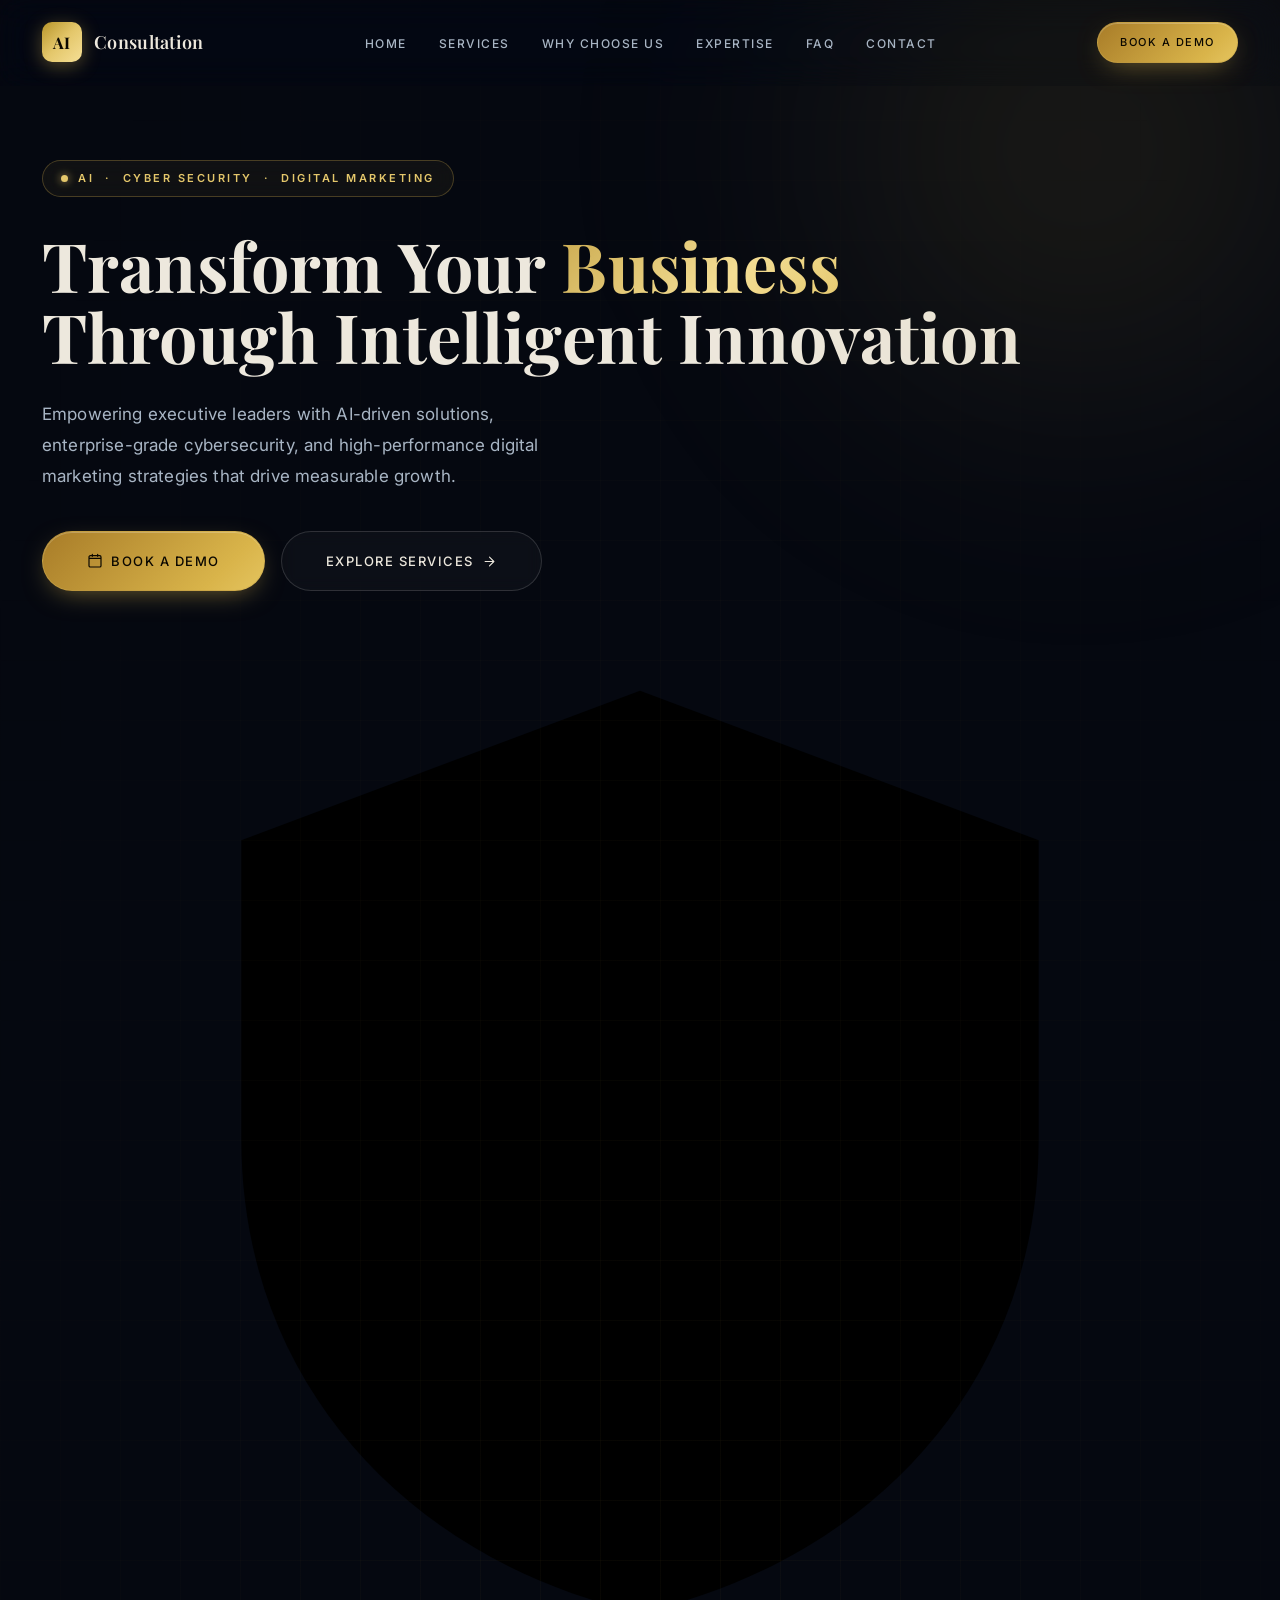
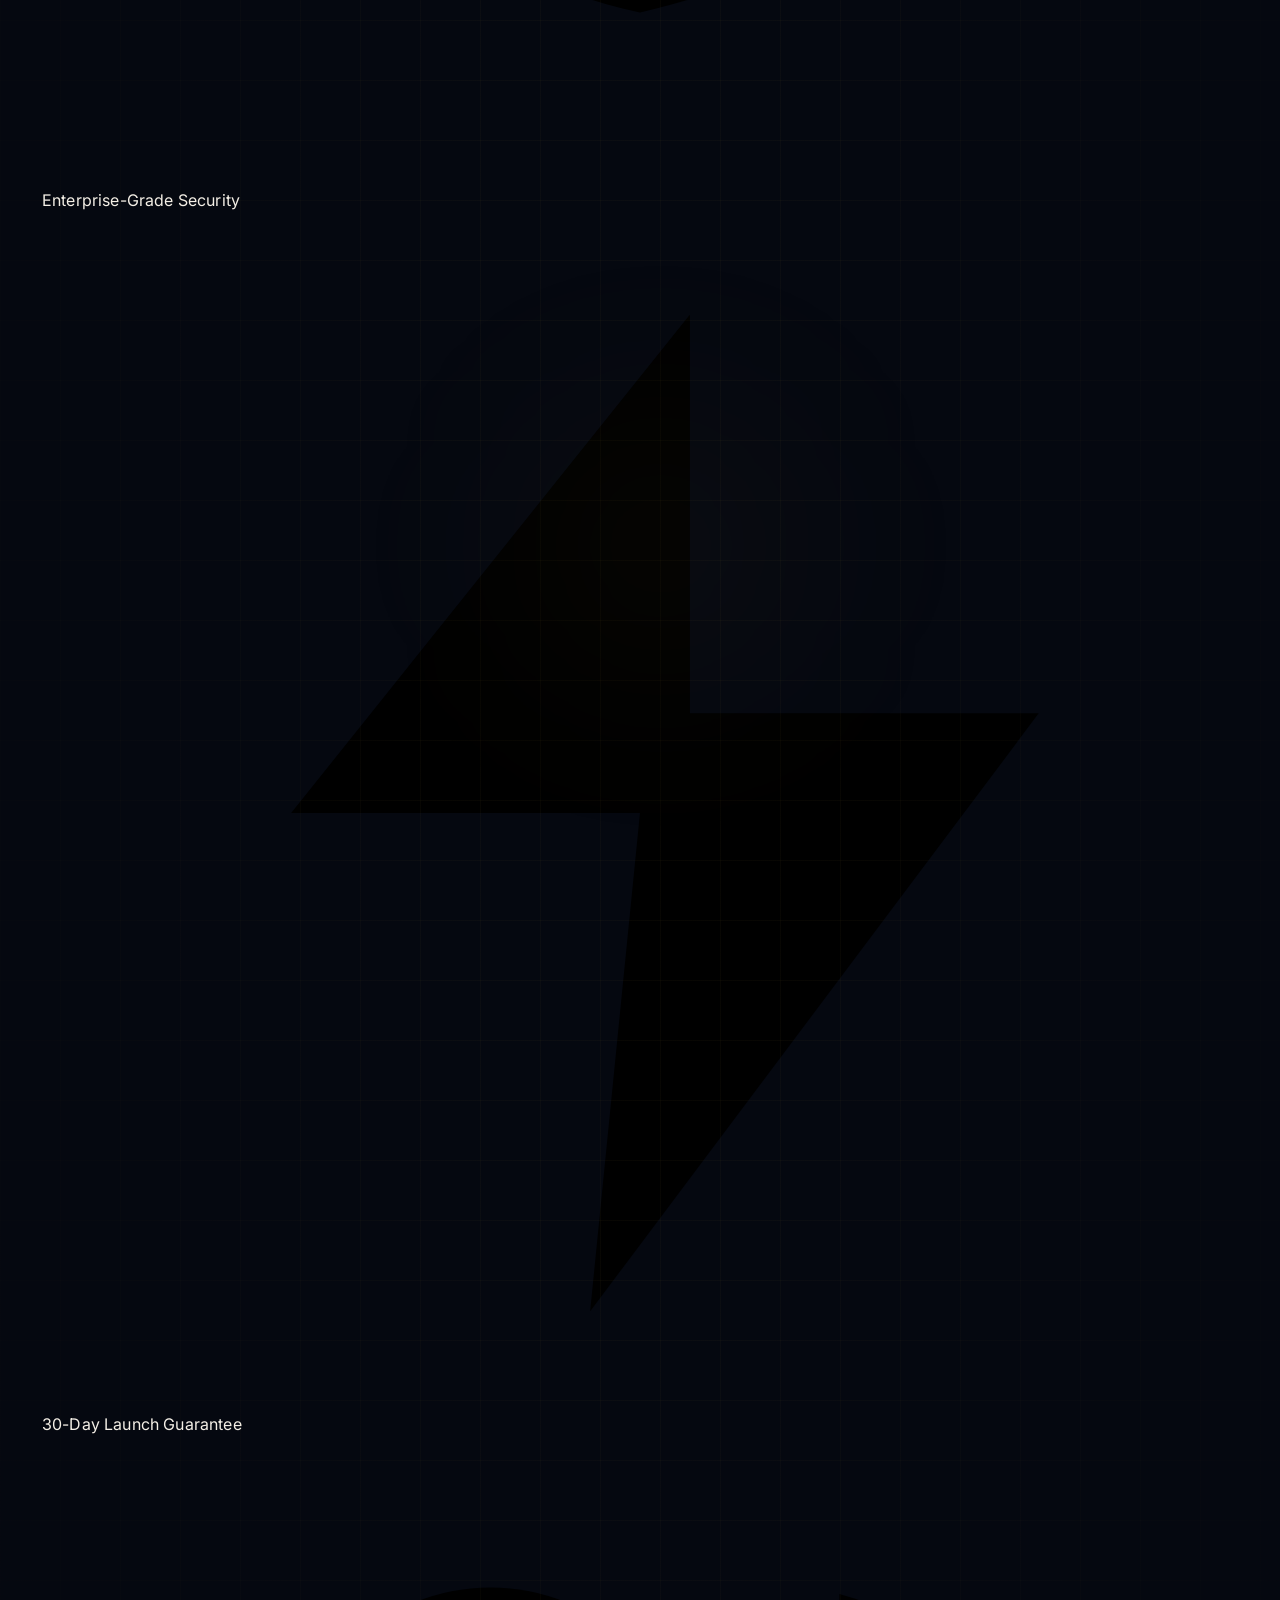
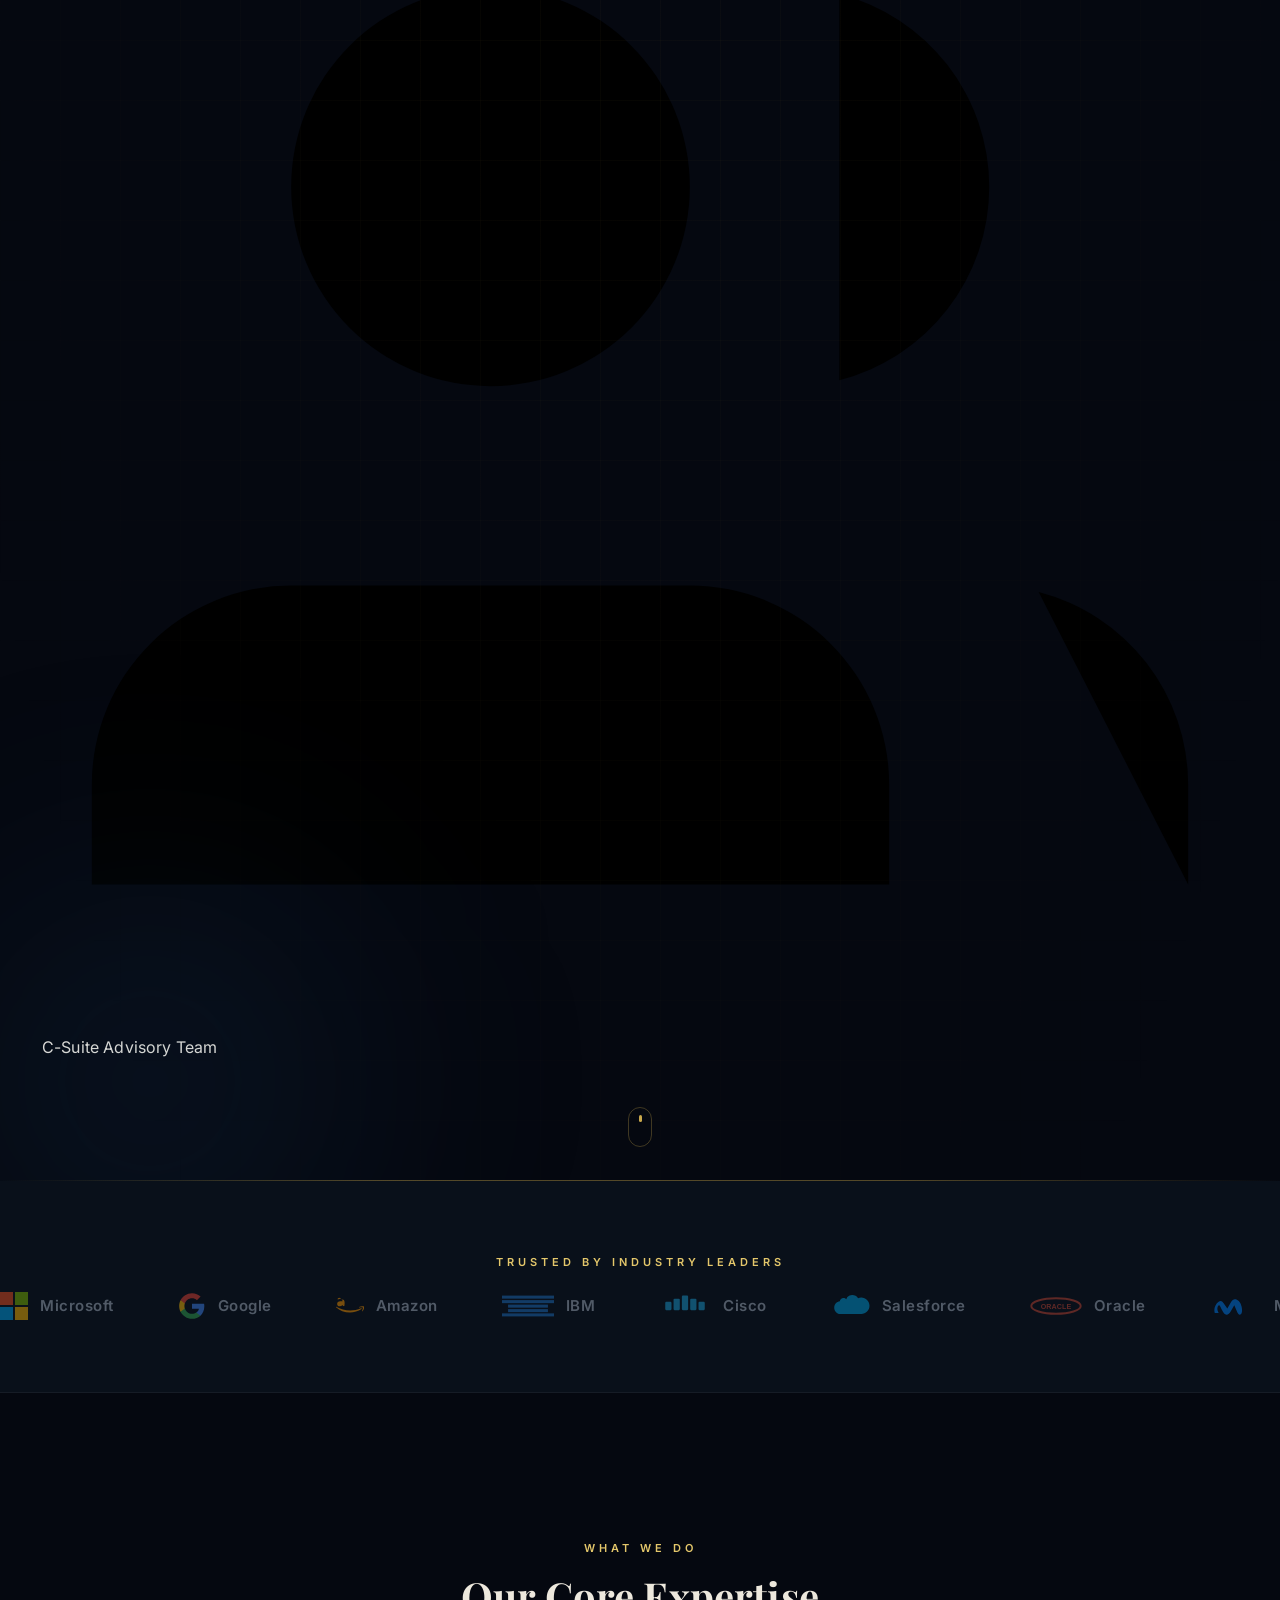
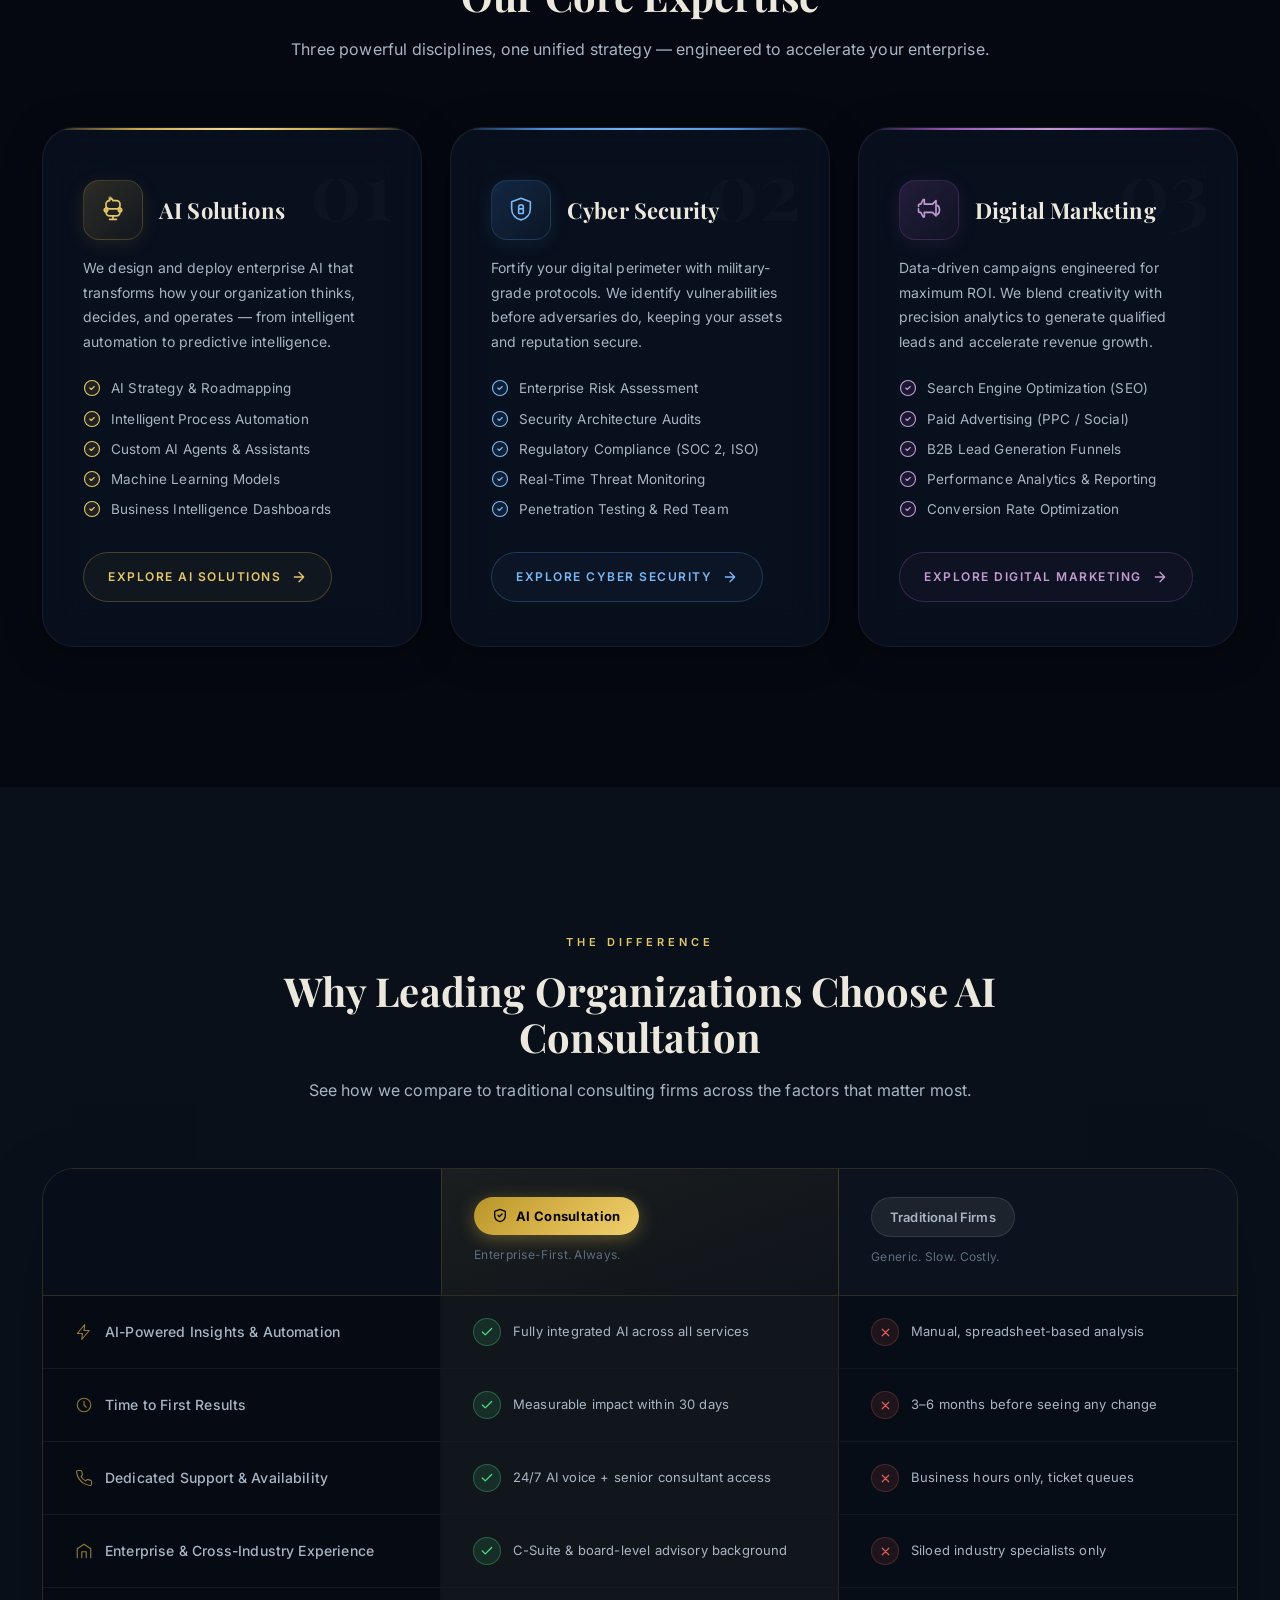
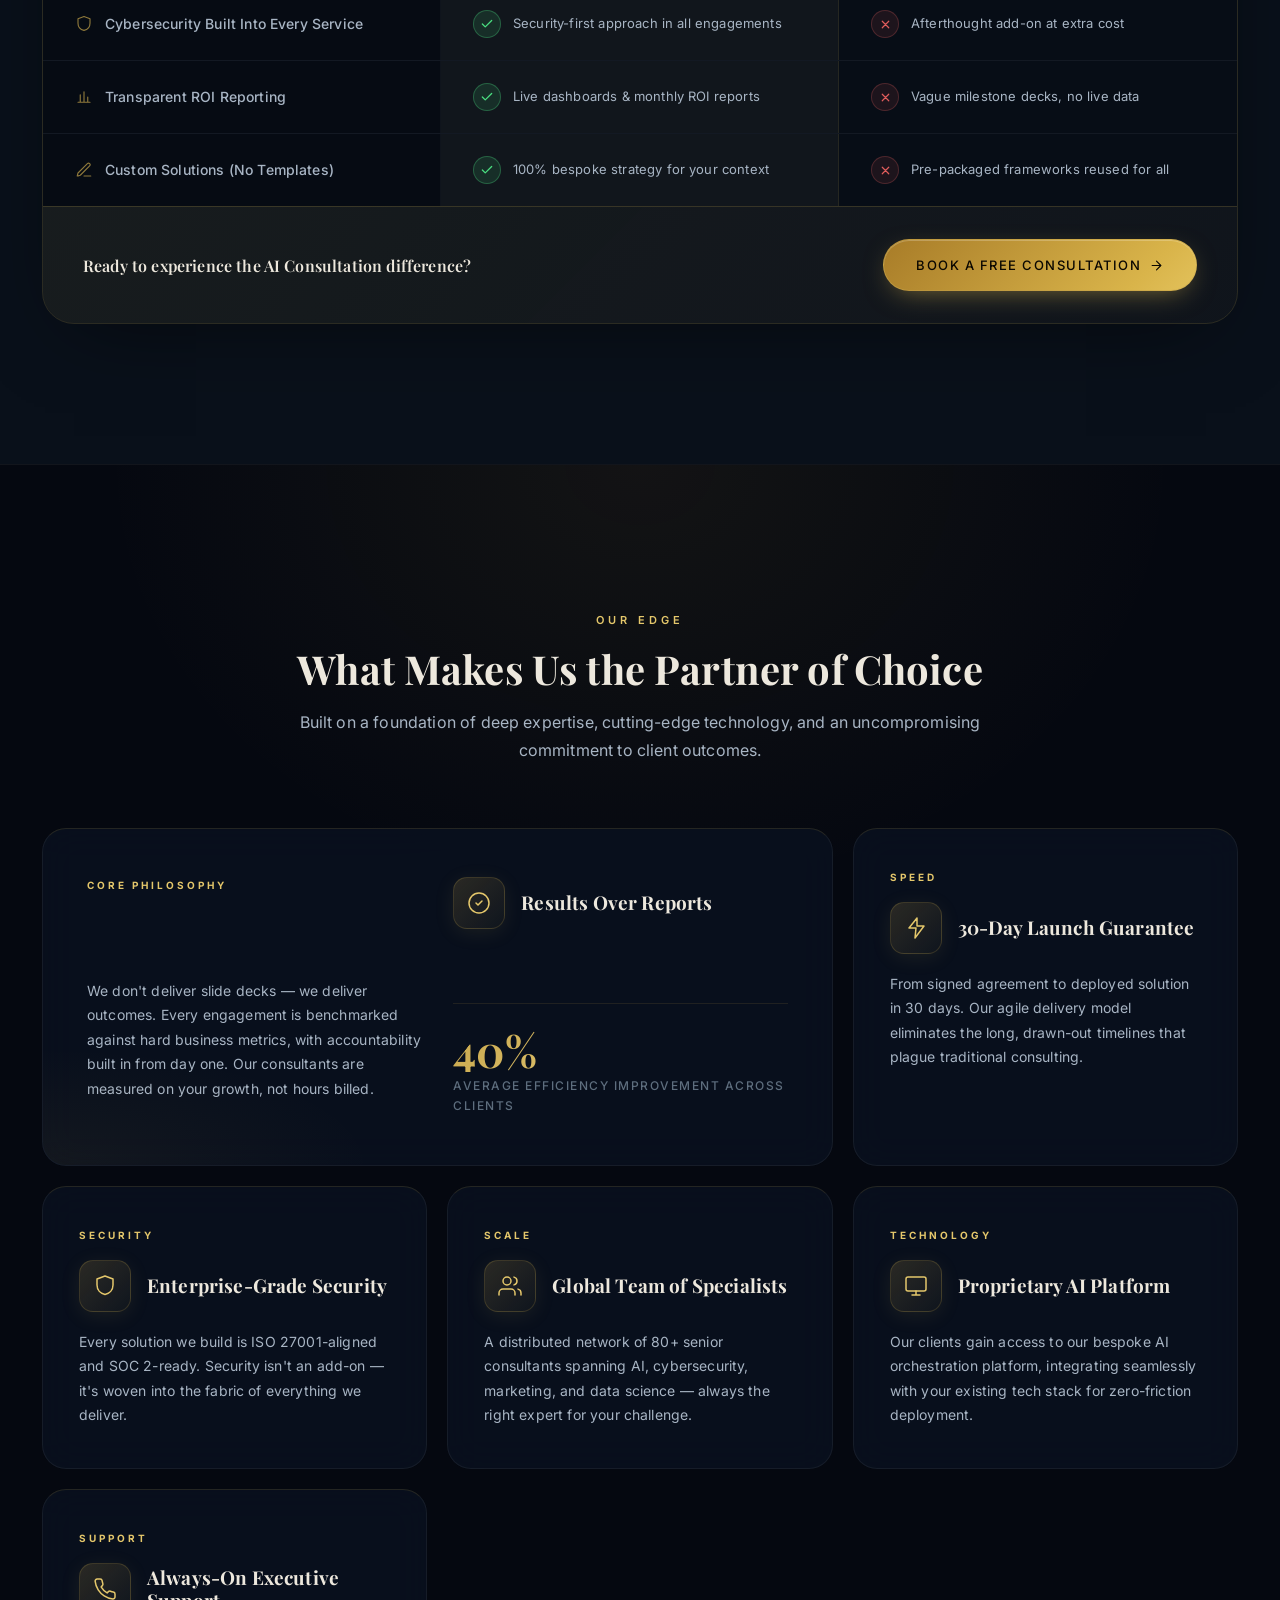
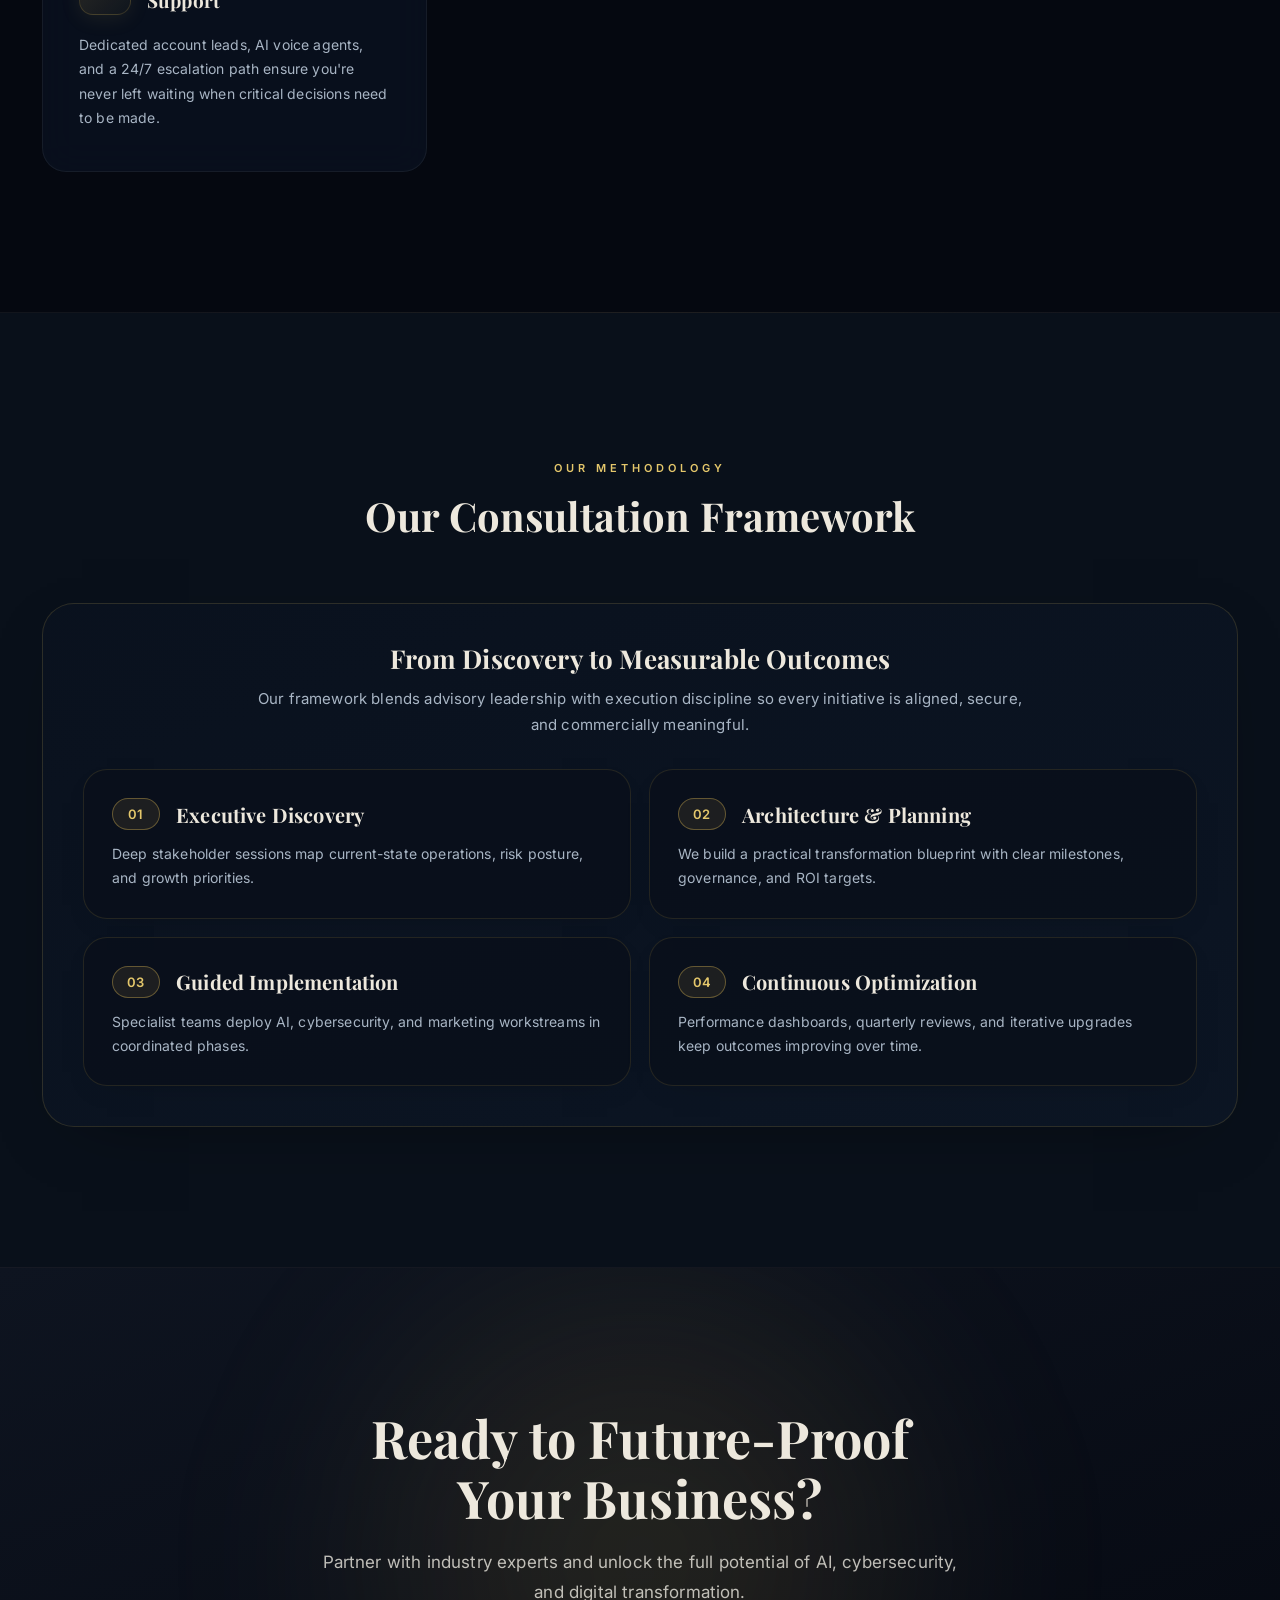
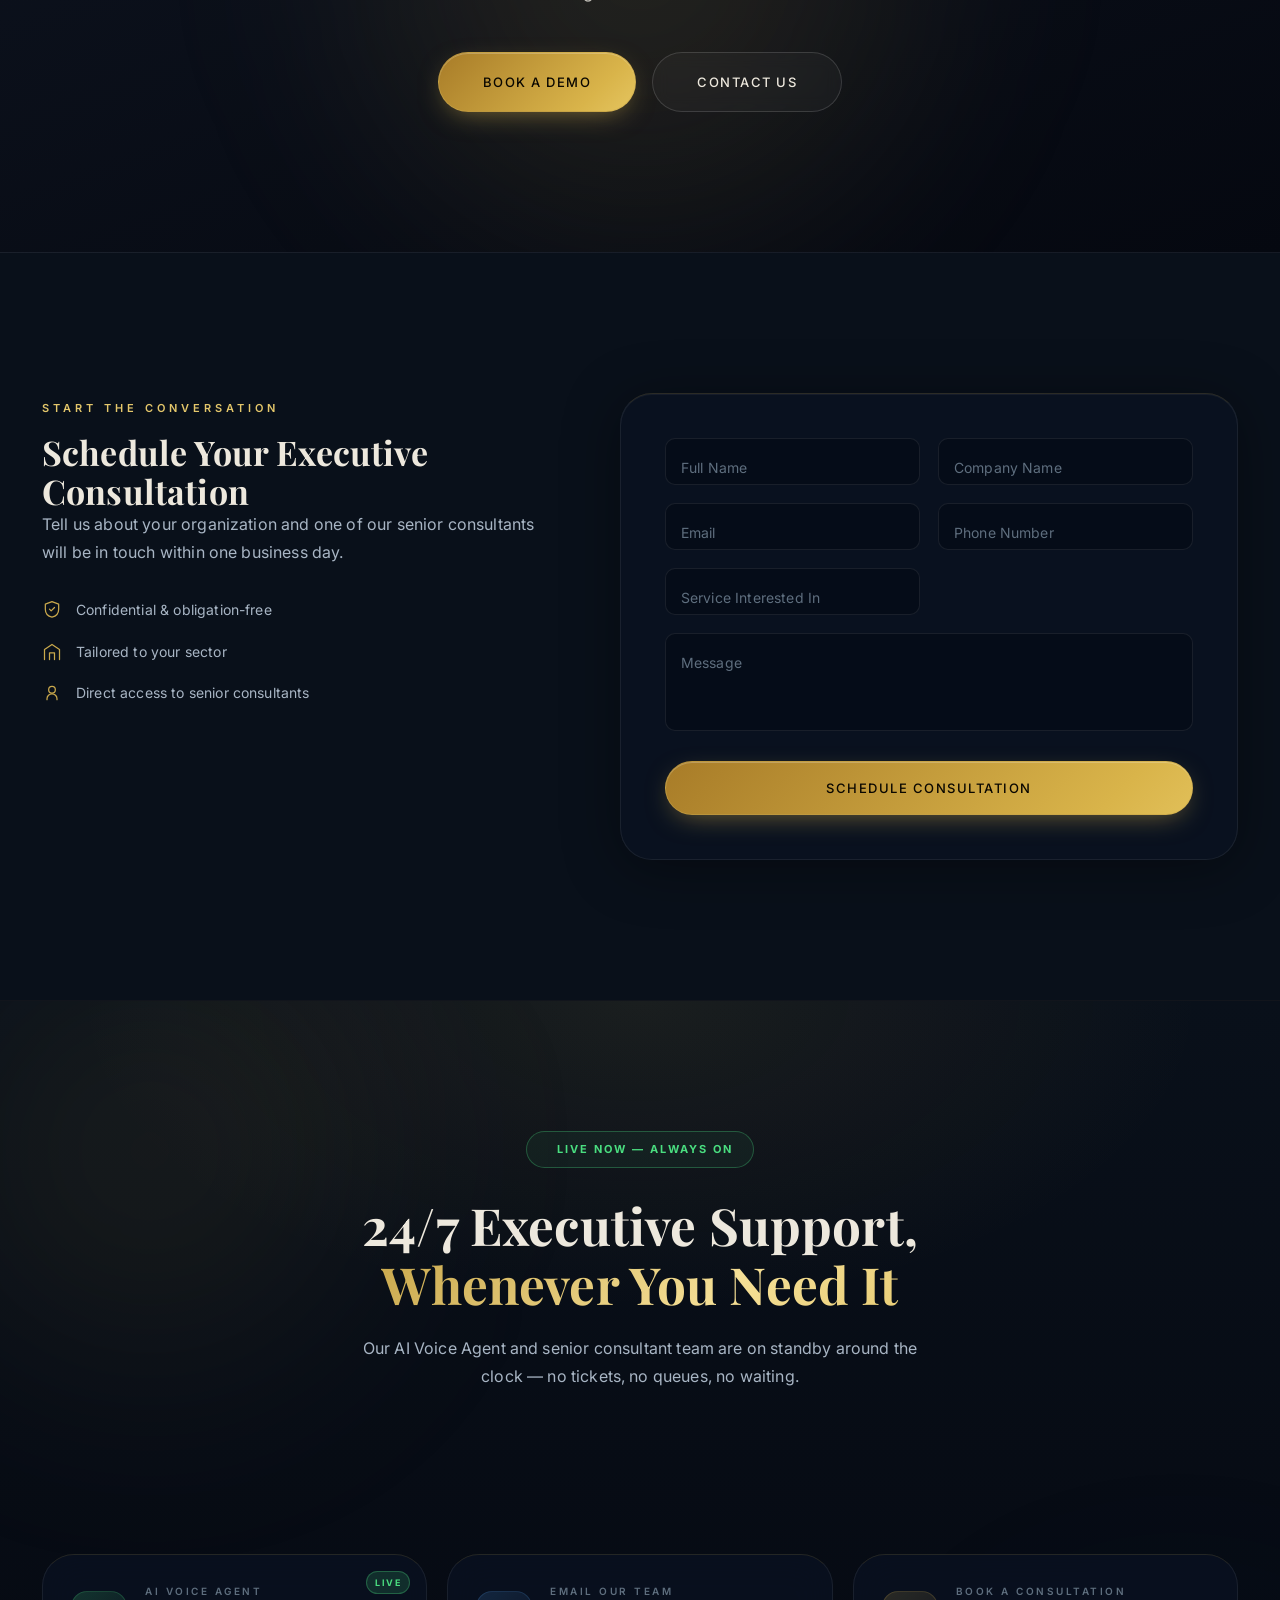
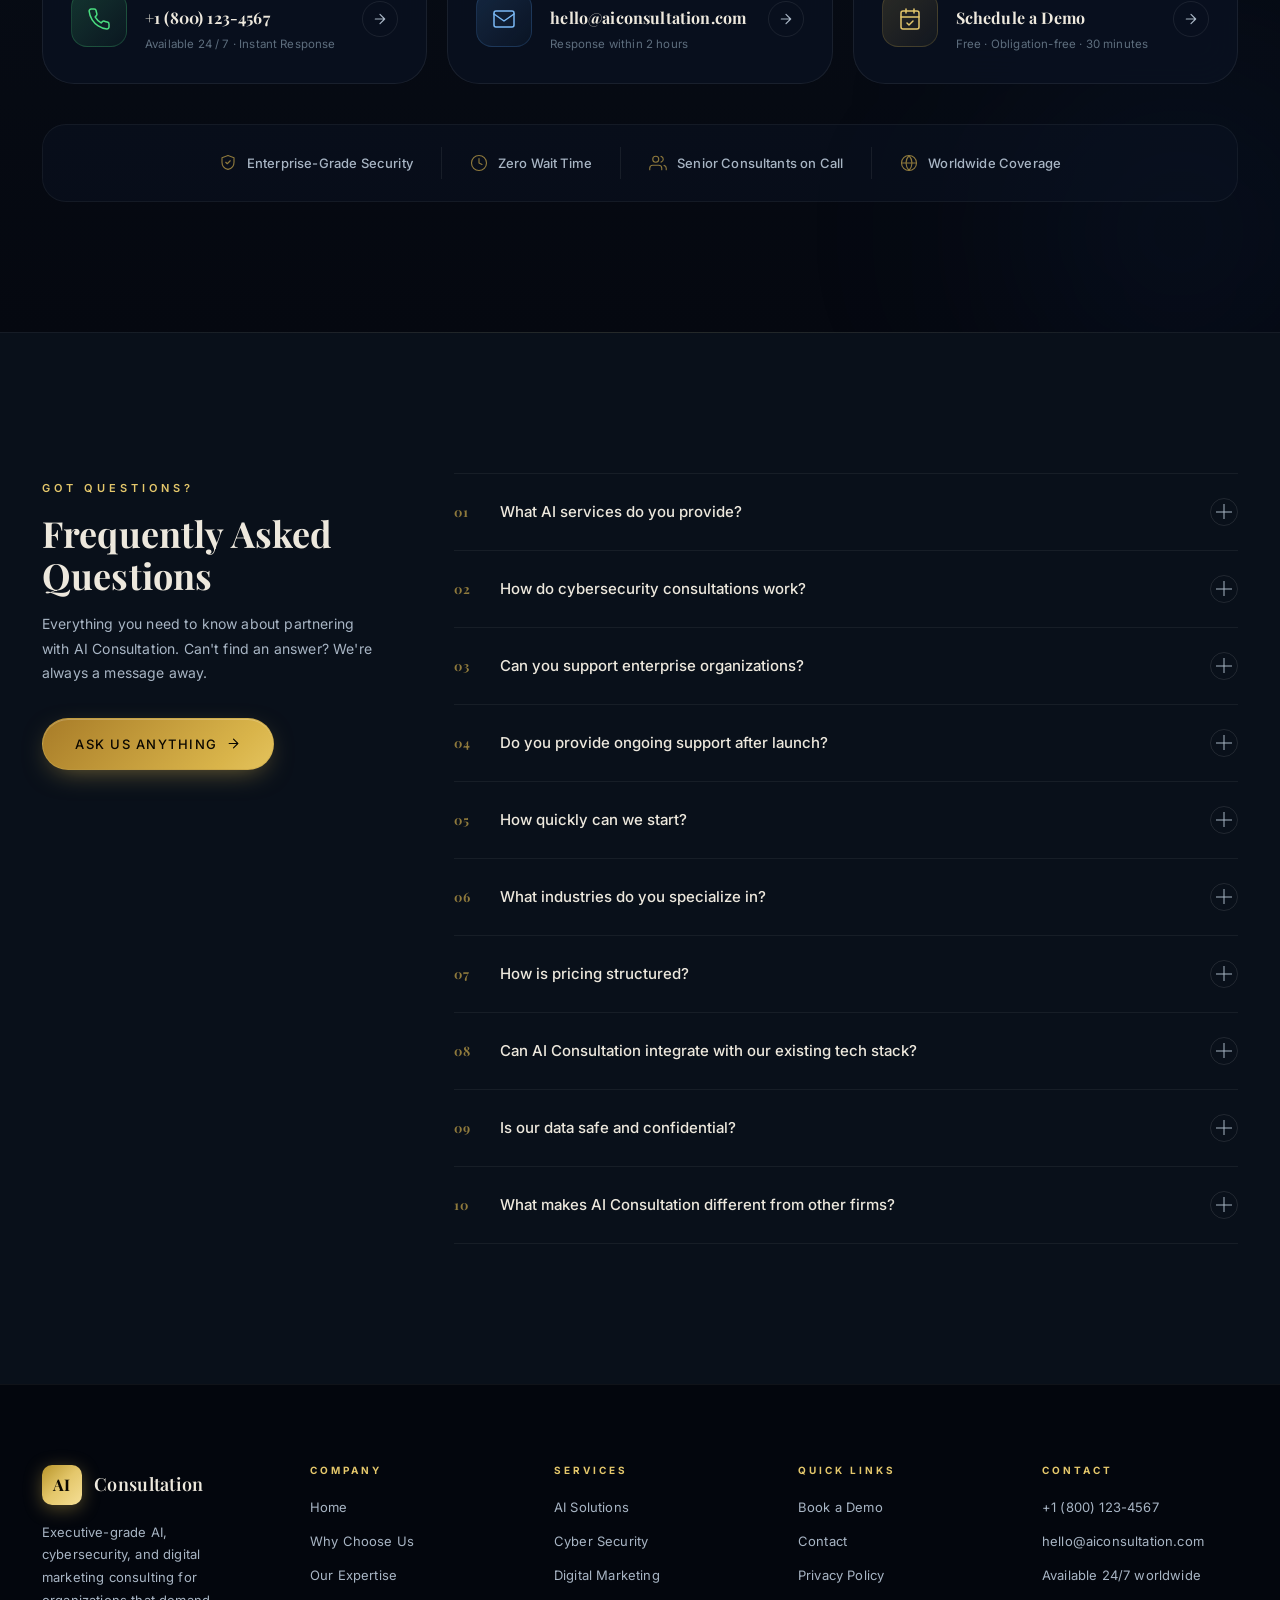
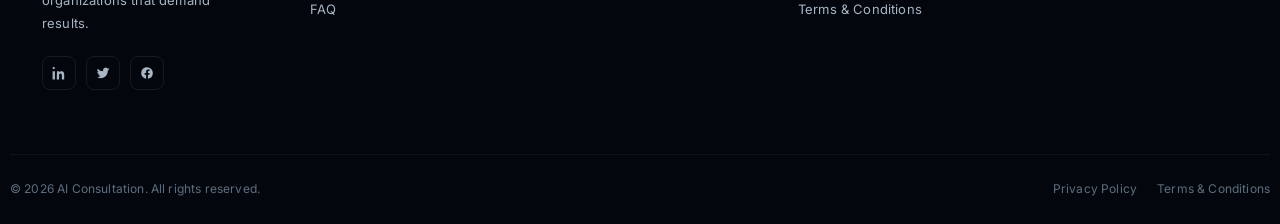
==== index.html @ aef8a828 "Site updates" ====
<!DOCTYPE html>
<html lang="en">
<head>
<meta charset="UTF-8">
<meta name="viewport" content="width=device-width, initial-scale=1.0">
<title>AI Consultation | Strategic Intelligence for Enterprise Leaders</title>
<meta name="description" content="AI Consultation partners with executive leaders to deliver AI strategy, enterprise cybersecurity, and high-performance digital marketing that drives measurable growth.">
<link rel="preconnect" href="https://fonts.googleapis.com">
<link rel="preconnect" href="https://fonts.gstatic.com" crossorigin>
<link href="https://fonts.googleapis.com/css2?family=Inter:wght@300;400;500;600;700;800&family=Playfair+Display:wght@400;600;700;800&display=swap" rel="stylesheet">
<link rel="stylesheet" href="style.css">
</head>
<body>

<!-- ===================== HEADER ===================== -->
<header class="site-header" id="siteHeader">
  <div class="header-inner container">
    <a href="#home" class="logo">
      <span class="logo-mark">AI</span>
      <span class="logo-text">Consultation</span>
    </a>

    <nav class="main-nav" id="mainNav">
      <ul>
        <li><a href="#home">Home</a></li>
        <li><a href="#services">Services</a></li>
        <li><a href="#why-us">Why Choose Us</a></li>
        <li><a href="#expertise">Expertise</a></li>
        <li><a href="#faq">FAQ</a></li>
        <li><a href="#contact">Contact</a></li>
      </ul>
    </nav>

    <a href="#book-demo" class="btn btn-gold btn-nav">Book a Demo</a>

    <button class="menu-toggle" id="menuToggle" aria-label="Open menu" aria-expanded="false">
      <span></span><span></span><span></span>
    </button>
  </div>
</header>

<!-- mobile nav overlay -->
<div class="mobile-nav" id="mobileNav">
  <ul>
    <li><a href="#home">Home</a></li>
    <li><a href="#services">Services</a></li>
    <li><a href="#why-us">Why Choose Us</a></li>
    <li><a href="#expertise">Expertise</a></li>
    <li><a href="#faq">FAQ</a></li>
    <li><a href="#contact">Contact</a></li>
  </ul>
  <a href="#book-demo" class="btn btn-gold">Book a Demo</a>
</div>

<main>

<!-- ===================== HERO ===================== -->
<section class="hero" id="home">
  <div class="hero-bg-grid"></div>
  <div class="hero-mesh-gradient"></div>
  <div class="hero-glow hero-glow-1"></div>
  <div class="hero-glow hero-glow-2"></div>
  <div class="hero-glow hero-glow-3"></div>
  <div class="hero-particles" id="heroParticles"></div>

  <div class="hero-line hero-line-1"></div>
  <div class="hero-line hero-line-2"></div>
  <div class="hero-line hero-line-3"></div>

  <div class="hero-shape hero-shape-1"></div>
  <div class="hero-shape hero-shape-2"></div>
  <div class="hero-shape hero-shape-3"></div>

  <div class="container hero-center">
    <div class="hero-badge" data-reveal="fade-down">
      <span class="hero-badge-dot"></span>
      <span>AI &nbsp;&middot;&nbsp; Cyber Security &nbsp;&middot;&nbsp; Digital Marketing</span>
    </div>

    <h1 class="hero-title" data-reveal="fade-up">
      Transform Your <span class="gold-text-stroke">Business</span><br>Through&nbsp;Intelligent Innovation
    </h1>

    <p class="hero-sub" data-reveal="fade-up" style="--reveal-delay:0.1s">
      Empowering executive leaders with AI-driven solutions, enterprise-grade cybersecurity, and high-performance digital marketing strategies that drive measurable growth.
    </p>

    <div class="hero-actions" data-reveal="fade-up" style="--reveal-delay:0.2s">
      <a href="#book-demo" class="btn btn-gold btn-lg magnetic-btn">
        <svg viewBox="0 0 24 24" class="btn-icon" aria-hidden="true"><path d="M8 2v3M16 2v3M3 8h18M5 4h14a2 2 0 0 1 2 2v13a2 2 0 0 1-2 2H5a2 2 0 0 1-2-2V6a2 2 0 0 1 2-2z"/></svg>
        Book a Demo
      </a>
      <a href="#services" class="btn btn-ghost btn-lg">Explore Services
        <svg viewBox="0 0 24 24" class="btn-icon-right" aria-hidden="true"><path d="M5 12h14M12 5l7 7-7 7"/></svg>
      </a>
    </div>

    <div class="hero-trust-row" data-reveal="fade-up" style="--reveal-delay:0.3s">
      <div class="hero-trust-item">
        <svg viewBox="0 0 24 24" aria-hidden="true"><path d="M12 2 4 5v6c0 5 3.5 8.5 8 9.5 4.5-1 8-4.5 8-9.5V5l-8-3z"/><path d="m9 11 2 2 4-4" stroke-linecap="round" stroke-linejoin="round"/></svg>
        <span>Enterprise-Grade Security</span>
      </div>
      <div class="hero-trust-sep"></div>
      <div class="hero-trust-item">
        <svg viewBox="0 0 24 24" aria-hidden="true"><path d="m13 2-8 10h7l-1 10 9-12h-7z"/></svg>
        <span>30-Day Launch Guarantee</span>
      </div>
      <div class="hero-trust-sep"></div>
      <div class="hero-trust-item">
        <svg viewBox="0 0 24 24" aria-hidden="true"><path d="M17 21v-2a4 4 0 0 0-4-4H5a4 4 0 0 0-4 4v2"/><circle cx="9" cy="7" r="4"/><path d="M23 21v-2a4 4 0 0 0-3-3.87M16 3.13a4 4 0 0 1 0 7.75"/></svg>
        <span>C-Suite Advisory Team</span>
      </div>
    </div>
  </div>

  <a href="#partners" class="scroll-cue" aria-hidden="true"><span></span></a>
</section>

<!-- ===================== TRUSTED PARTNERS ===================== -->
<section class="partners" id="partners">
  <div class="container">
    <p class="section-eyebrow center" data-reveal="fade-up">Trusted By Industry Leaders</p>
  </div>
  <div class="marquee" data-reveal="fade-up">
    <div class="marquee-track">
      <span class="brand-logo">
        <svg viewBox="0 0 232 232" class="brand-svg" aria-label="Microsoft"><rect x="0" y="0" width="108" height="108" fill="#F25022"/><rect x="124" y="0" width="108" height="108" fill="#7FBA00"/><rect x="0" y="124" width="108" height="108" fill="#00A4EF"/><rect x="124" y="124" width="108" height="108" fill="#FFB900"/></svg>
        <span class="brand-name">Microsoft</span>
      </span>
      <span class="brand-logo">
        <svg viewBox="0 0 24 24" class="brand-svg" aria-label="Google"><path d="M22.56 12.25c0-.78-.07-1.53-.2-2.25H12v4.26h5.92c-.26 1.37-1.04 2.53-2.21 3.31v2.77h3.57c2.08-1.92 3.28-4.74 3.28-8.09z" fill="#4285F4"/><path d="M12 23c2.97 0 5.46-.98 7.28-2.66l-3.57-2.77c-.98.66-2.23 1.06-3.71 1.06-2.86 0-5.29-1.93-6.16-4.53H2.18v2.84C3.99 20.53 7.7 23 12 23z" fill="#34A853"/><path d="M5.84 14.09c-.22-.66-.35-1.36-.35-2.09s.13-1.43.35-2.09V7.07H2.18C1.43 8.55 1 10.22 1 12s.43 3.45 1.18 4.93l3.66-2.84z" fill="#FBBC05"/><path d="M12 5.38c1.62 0 3.06.56 4.21 1.64l3.15-3.15C17.45 2.09 14.97 1 12 1 7.7 1 3.99 3.47 2.18 7.07l3.66 2.84c.87-2.6 3.3-4.53 6.16-4.53z" fill="#EA4335"/></svg>
        <span class="brand-name">Google</span>
      </span>
      <span class="brand-logo">
        <svg viewBox="0 0 24 24" class="brand-svg" aria-label="Amazon Web Services"><path d="M6.763 10.036c0 .296.032.535.088.71.064.176.144.368.256.576.04.064.056.128.056.184 0 .08-.048.16-.152.24l-.504.336a.38.38 0 0 1-.208.072c-.08 0-.16-.04-.24-.112a2.474 2.474 0 0 1-.288-.376 6.18 6.18 0 0 1-.248-.472c-.624.736-1.408 1.104-2.352 1.104-.672 0-1.208-.192-1.6-.576-.392-.384-.592-.896-.592-1.536 0-.68.24-1.232.728-1.648.488-.416 1.136-.624 1.96-.624.272 0 .552.024.848.064.296.04.6.104.92.176v-.584c0-.608-.128-1.032-.376-1.28-.256-.248-.688-.368-1.304-.368-.28 0-.568.032-.864.104a6.368 6.368 0 0 0-.864.272 2.294 2.294 0 0 1-.28.104.49.49 0 0 1-.128.024c-.112 0-.168-.08-.168-.248v-.392c0-.128.016-.224.056-.28a.59.59 0 0 1 .224-.168c.28-.144.616-.264 1.008-.36A4.84 4.84 0 0 1 4.6 6.14c.952 0 1.648.216 2.096.648.44.432.664 1.088.664 1.968v2.592l.003.688z" fill="#FF9900"/><path d="M21.856 14.628c-2.664 1.968-6.528 3.016-9.856 3.016-4.664 0-8.856-1.728-12.024-4.6-.248-.224-.024-.528.272-.352 3.424 1.992 7.656 3.192 12.024 3.192 2.952 0 6.192-.616 9.176-1.888.448-.2.824.296.408.632z" fill="#FF9900"/><path d="M22.944 13.372c-.336-.432-2.224-.208-3.072-.104-.256.032-.296-.192-.064-.36 1.504-1.056 3.976-.752 4.264-.4.288.36-.08 2.824-1.488 4.004-.216.184-.424.088-.328-.152.32-.8 1.024-2.56.688-2.988z" fill="#FF9900"/></svg>
        <span class="brand-name">Amazon</span>
      </span>
      <span class="brand-logo">
        <svg viewBox="0 0 60 24" class="brand-svg" aria-label="IBM"><rect x="0" y="0" width="60" height="3.5" fill="#1F70C1"/><rect x="0" y="5.2" width="60" height="3.5" fill="#1F70C1"/><rect x="7" y="10.4" width="46" height="3.5" fill="#1F70C1"/><rect x="7" y="15.6" width="46" height="3.5" fill="#1F70C1"/><rect x="0" y="20.5" width="60" height="3.5" fill="#1F70C1"/></svg>
        <span class="brand-name">IBM</span>
      </span>
      <span class="brand-logo">
        <svg viewBox="0 0 100 40" class="brand-svg" aria-label="Cisco"><rect x="44" y="0" width="12" height="28" rx="2" fill="#1BA0D7"/><rect x="28" y="6" width="12" height="22" rx="2" fill="#1BA0D7"/><rect x="60" y="6" width="12" height="22" rx="2" fill="#1BA0D7"/><rect x="12" y="12" width="12" height="16" rx="2" fill="#1BA0D7"/><rect x="76" y="12" width="12" height="16" rx="2" fill="#1BA0D7"/></svg>
        <span class="brand-name">Cisco</span>
      </span>
      <span class="brand-logo">
        <svg viewBox="0 0 56 40" class="brand-svg" aria-label="Salesforce"><path d="M23.4 7.2a9.8 9.8 0 0 1 6.9-2.8c3.5 0 6.6 1.8 8.4 4.5a12 12 0 0 1 4.5-.9c6.5 0 11.8 5.3 11.8 11.8S49.7 31.6 43.2 31.6H13.8c-5.1 0-9.2-4.1-9.2-9.2 0-4.7 3.5-8.6 8.1-9.1.1-2.7 2.4-4.9 5.1-4.9 1.6 0 3 .7 4 1.8z" fill="#00A1E0"/></svg>
        <span class="brand-name">Salesforce</span>
      </span>
      <span class="brand-logo">
        <svg viewBox="0 0 80 30" class="brand-svg" aria-label="Oracle"><ellipse cx="40" cy="15" rx="38" ry="12" fill="none" stroke="#C74634" stroke-width="3"/><text x="40" y="19" text-anchor="middle" font-size="11" font-weight="700" fill="#C74634" font-family="Arial">ORACLE</text></svg>
        <span class="brand-name">Oracle</span>
      </span>
      <span class="brand-logo">
        <svg viewBox="0 0 60 30" class="brand-svg" aria-label="Meta"><path d="M5 20c0-4 2-8 5-10 2-1.5 4-1 5.5 1.5L20 18l4.5-8c1.5-2.5 3.5-3.5 6-2.5 4 1.5 6.5 7 6.5 12.5 0 3-1 5-2.5 5-1.5 0-2.5-1.5-3.5-4L28 14l-4 7c-1.5 2.5-3 4-5 4s-3.5-2-5-5c-1-2-1.5-2.5-2-4-.5-1.5-1-2-1.5-2-1 0-2 2-2 4 0 2 .5 3.5 1.5 5H5.5C5.2 22 5 21 5 20z" fill="#0082FB"/></svg>
        <span class="brand-name">Meta</span>
      </span>
      <!-- Duplicate for seamless loop -->
      <span class="brand-logo">
        <svg viewBox="0 0 232 232" class="brand-svg" aria-label="Microsoft"><rect x="0" y="0" width="108" height="108" fill="#F25022"/><rect x="124" y="0" width="108" height="108" fill="#7FBA00"/><rect x="0" y="124" width="108" height="108" fill="#00A4EF"/><rect x="124" y="124" width="108" height="108" fill="#FFB900"/></svg>
        <span class="brand-name">Microsoft</span>
      </span>
      <span class="brand-logo">
        <svg viewBox="0 0 24 24" class="brand-svg" aria-label="Google"><path d="M22.56 12.25c0-.78-.07-1.53-.2-2.25H12v4.26h5.92c-.26 1.37-1.04 2.53-2.21 3.31v2.77h3.57c2.08-1.92 3.28-4.74 3.28-8.09z" fill="#4285F4"/><path d="M12 23c2.97 0 5.46-.98 7.28-2.66l-3.57-2.77c-.98.66-2.23 1.06-3.71 1.06-2.86 0-5.29-1.93-6.16-4.53H2.18v2.84C3.99 20.53 7.7 23 12 23z" fill="#34A853"/><path d="M5.84 14.09c-.22-.66-.35-1.36-.35-2.09s.13-1.43.35-2.09V7.07H2.18C1.43 8.55 1 10.22 1 12s.43 3.45 1.18 4.93l3.66-2.84z" fill="#FBBC05"/><path d="M12 5.38c1.62 0 3.06.56 4.21 1.64l3.15-3.15C17.45 2.09 14.97 1 12 1 7.7 1 3.99 3.47 2.18 7.07l3.66 2.84c.87-2.6 3.3-4.53 6.16-4.53z" fill="#EA4335"/></svg>
        <span class="brand-name">Google</span>
      </span>
      <span class="brand-logo">
        <svg viewBox="0 0 24 24" class="brand-svg" aria-label="Amazon Web Services"><path d="M6.763 10.036c0 .296.032.535.088.71.064.176.144.368.256.576.04.064.056.128.056.184 0 .08-.048.16-.152.24l-.504.336a.38.38 0 0 1-.208.072c-.08 0-.16-.04-.24-.112a2.474 2.474 0 0 1-.288-.376 6.18 6.18 0 0 1-.248-.472c-.624.736-1.408 1.104-2.352 1.104-.672 0-1.208-.192-1.6-.576-.392-.384-.592-.896-.592-1.536 0-.68.24-1.232.728-1.648.488-.416 1.136-.624 1.96-.624.272 0 .552.024.848.064.296.04.6.104.92.176v-.584c0-.608-.128-1.032-.376-1.28-.256-.248-.688-.368-1.304-.368-.28 0-.568.032-.864.104a6.368 6.368 0 0 0-.864.272 2.294 2.294 0 0 1-.28.104.49.49 0 0 1-.128.024c-.112 0-.168-.08-.168-.248v-.392c0-.128.016-.224.056-.28a.59.59 0 0 1 .224-.168c.28-.144.616-.264 1.008-.36A4.84 4.84 0 0 1 4.6 6.14c.952 0 1.648.216 2.096.648.44.432.664 1.088.664 1.968v2.592l.003.688z" fill="#FF9900"/><path d="M21.856 14.628c-2.664 1.968-6.528 3.016-9.856 3.016-4.664 0-8.856-1.728-12.024-4.6-.248-.224-.024-.528.272-.352 3.424 1.992 7.656 3.192 12.024 3.192 2.952 0 6.192-.616 9.176-1.888.448-.2.824.296.408.632z" fill="#FF9900"/><path d="M22.944 13.372c-.336-.432-2.224-.208-3.072-.104-.256.032-.296-.192-.064-.36 1.504-1.056 3.976-.752 4.264-.4.288.36-.08 2.824-1.488 4.004-.216.184-.424.088-.328-.152.32-.8 1.024-2.56.688-2.988z" fill="#FF9900"/></svg>
        <span class="brand-name">Amazon</span>
      </span>
      <span class="brand-logo">
        <svg viewBox="0 0 60 24" class="brand-svg" aria-label="IBM"><rect x="0" y="0" width="60" height="3.5" fill="#1F70C1"/><rect x="0" y="5.2" width="60" height="3.5" fill="#1F70C1"/><rect x="7" y="10.4" width="46" height="3.5" fill="#1F70C1"/><rect x="7" y="15.6" width="46" height="3.5" fill="#1F70C1"/><rect x="0" y="20.5" width="60" height="3.5" fill="#1F70C1"/></svg>
        <span class="brand-name">IBM</span>
      </span>
      <span class="brand-logo">
        <svg viewBox="0 0 100 40" class="brand-svg" aria-label="Cisco"><rect x="44" y="0" width="12" height="28" rx="2" fill="#1BA0D7"/><rect x="28" y="6" width="12" height="22" rx="2" fill="#1BA0D7"/><rect x="60" y="6" width="12" height="22" rx="2" fill="#1BA0D7"/><rect x="12" y="12" width="12" height="16" rx="2" fill="#1BA0D7"/><rect x="76" y="12" width="12" height="16" rx="2" fill="#1BA0D7"/></svg>
        <span class="brand-name">Cisco</span>
      </span>
      <span class="brand-logo">
        <svg viewBox="0 0 56 40" class="brand-svg" aria-label="Salesforce"><path d="M23.4 7.2a9.8 9.8 0 0 1 6.9-2.8c3.5 0 6.6 1.8 8.4 4.5a12 12 0 0 1 4.5-.9c6.5 0 11.8 5.3 11.8 11.8S49.7 31.6 43.2 31.6H13.8c-5.1 0-9.2-4.1-9.2-9.2 0-4.7 3.5-8.6 8.1-9.1.1-2.7 2.4-4.9 5.1-4.9 1.6 0 3 .7 4 1.8z" fill="#00A1E0"/></svg>
        <span class="brand-name">Salesforce</span>
      </span>
      <span class="brand-logo">
        <svg viewBox="0 0 80 30" class="brand-svg" aria-label="Oracle"><ellipse cx="40" cy="15" rx="38" ry="12" fill="none" stroke="#C74634" stroke-width="3"/><text x="40" y="19" text-anchor="middle" font-size="11" font-weight="700" fill="#C74634" font-family="Arial">ORACLE</text></svg>
        <span class="brand-name">Oracle</span>
      </span>
      <span class="brand-logo">
        <svg viewBox="0 0 60 30" class="brand-svg" aria-label="Meta"><path d="M5 20c0-4 2-8 5-10 2-1.5 4-1 5.5 1.5L20 18l4.5-8c1.5-2.5 3.5-3.5 6-2.5 4 1.5 6.5 7 6.5 12.5 0 3-1 5-2.5 5-1.5 0-2.5-1.5-3.5-4L28 14l-4 7c-1.5 2.5-3 4-5 4s-3.5-2-5-5c-1-2-1.5-2.5-2-4-.5-1.5-1-2-1.5-2-1 0-2 2-2 4 0 2 .5 3.5 1.5 5H5.5C5.2 22 5 21 5 20z" fill="#0082FB"/></svg>
        <span class="brand-name">Meta</span>
      </span>
    </div>
  </div>
</section>

<!-- ===================== SERVICES ===================== -->
<section class="services" id="services">
  <div class="container">
    <div class="section-head" data-reveal="fade-up">
      <p class="section-eyebrow">What We Do</p>
      <h2 class="section-title">Our Core Expertise</h2>
      <p class="section-sub">Three powerful disciplines, one unified strategy — engineered to accelerate your enterprise.</p>
    </div>

    <div class="card-grid services-grid">

      <article class="service-card service-card-ai" data-reveal="fade-up">
        <div class="service-card-accent"></div>
        <div class="service-number">01</div>
        <div class="service-head">
          <div class="service-icon">
            <svg viewBox="0 0 24 24" aria-hidden="true"><path d="M9.5 2a2.5 2.5 0 0 1 2.45 2H15a3 3 0 0 1 3 3v1a3 3 0 0 1-3 3H9a3 3 0 0 1-3-3V7a3 3 0 0 1 3-3h.05A2.5 2.5 0 0 1 9.5 2z"/><circle cx="9.5" cy="2" r="1" opacity="0.5"/><path d="M6 10v4a3 3 0 0 0 3 3h3"/><path d="M18 10v4a3 3 0 0 1-3 3h-3"/><path d="M12 17v3"/><path d="M9 20h6"/><circle cx="6" cy="12" r="1.5"/><circle cx="18" cy="12" r="1.5"/></svg>
          </div>
          <h3>AI Solutions</h3>
        </div>
        <p class="service-desc">We design and deploy enterprise AI that transforms how your organization thinks, decides, and operates — from intelligent automation to predictive intelligence.</p>
        <ul class="service-list">
          <li><svg viewBox="0 0 24 24" class="list-icon" aria-hidden="true"><path d="M12 2a10 10 0 1 1 0 20 10 10 0 0 1 0-20z"/><path d="M9 12l2 2 4-4" stroke-linecap="round" stroke-linejoin="round"/></svg>AI Strategy &amp; Roadmapping</li>
          <li><svg viewBox="0 0 24 24" class="list-icon" aria-hidden="true"><path d="M12 2a10 10 0 1 1 0 20 10 10 0 0 1 0-20z"/><path d="M9 12l2 2 4-4" stroke-linecap="round" stroke-linejoin="round"/></svg>Intelligent Process Automation</li>
          <li><svg viewBox="0 0 24 24" class="list-icon" aria-hidden="true"><path d="M12 2a10 10 0 1 1 0 20 10 10 0 0 1 0-20z"/><path d="M9 12l2 2 4-4" stroke-linecap="round" stroke-linejoin="round"/></svg>Custom AI Agents &amp; Assistants</li>
          <li><svg viewBox="0 0 24 24" class="list-icon" aria-hidden="true"><path d="M12 2a10 10 0 1 1 0 20 10 10 0 0 1 0-20z"/><path d="M9 12l2 2 4-4" stroke-linecap="round" stroke-linejoin="round"/></svg>Machine Learning Models</li>
          <li><svg viewBox="0 0 24 24" class="list-icon" aria-hidden="true"><path d="M12 2a10 10 0 1 1 0 20 10 10 0 0 1 0-20z"/><path d="M9 12l2 2 4-4" stroke-linecap="round" stroke-linejoin="round"/></svg>Business Intelligence Dashboards</li>
        </ul>
        <a href="#book-demo" class="service-cta-btn">Explore AI Solutions<svg viewBox="0 0 24 24" class="arrow-icon" aria-hidden="true"><path d="M5 12h14M12 5l7 7-7 7"/></svg></a>
      </article>

      <article class="service-card service-card-cyber" data-reveal="fade-up" style="--delay:0.12s">
        <div class="service-card-accent"></div>
        <div class="service-number">02</div>
        <div class="service-head">
          <div class="service-icon">
            <svg viewBox="0 0 24 24" aria-hidden="true"><path d="M12 2 4 5v6c0 5 3.5 8.5 8 9.5 4.5-1 8-4.5 8-9.5V5l-8-3z"/><rect x="10" y="11" width="4" height="4" rx="0.5"/><path d="M10 11V9.5a2 2 0 1 1 4 0V11" stroke-linecap="round"/></svg>
          </div>
          <h3>Cyber Security</h3>
        </div>
        <p class="service-desc">Fortify your digital perimeter with military-grade protocols. We identify vulnerabilities before adversaries do, keeping your assets and reputation secure.</p>
        <ul class="service-list">
          <li><svg viewBox="0 0 24 24" class="list-icon" aria-hidden="true"><path d="M12 2a10 10 0 1 1 0 20 10 10 0 0 1 0-20z"/><path d="M9 12l2 2 4-4" stroke-linecap="round" stroke-linejoin="round"/></svg>Enterprise Risk Assessment</li>
          <li><svg viewBox="0 0 24 24" class="list-icon" aria-hidden="true"><path d="M12 2a10 10 0 1 1 0 20 10 10 0 0 1 0-20z"/><path d="M9 12l2 2 4-4" stroke-linecap="round" stroke-linejoin="round"/></svg>Security Architecture Audits</li>
          <li><svg viewBox="0 0 24 24" class="list-icon" aria-hidden="true"><path d="M12 2a10 10 0 1 1 0 20 10 10 0 0 1 0-20z"/><path d="M9 12l2 2 4-4" stroke-linecap="round" stroke-linejoin="round"/></svg>Regulatory Compliance (SOC 2, ISO)</li>
          <li><svg viewBox="0 0 24 24" class="list-icon" aria-hidden="true"><path d="M12 2a10 10 0 1 1 0 20 10 10 0 0 1 0-20z"/><path d="M9 12l2 2 4-4" stroke-linecap="round" stroke-linejoin="round"/></svg>Real-Time Threat Monitoring</li>
          <li><svg viewBox="0 0 24 24" class="list-icon" aria-hidden="true"><path d="M12 2a10 10 0 1 1 0 20 10 10 0 0 1 0-20z"/><path d="M9 12l2 2 4-4" stroke-linecap="round" stroke-linejoin="round"/></svg>Penetration Testing &amp; Red Team</li>
        </ul>
        <a href="#book-demo" class="service-cta-btn">Explore Cyber Security<svg viewBox="0 0 24 24" class="arrow-icon" aria-hidden="true"><path d="M5 12h14M12 5l7 7-7 7"/></svg></a>
      </article>

      <article class="service-card service-card-marketing" data-reveal="fade-up" style="--delay:0.24s">
        <div class="service-card-accent"></div>
        <div class="service-number">03</div>
        <div class="service-head">
          <div class="service-icon">
            <svg viewBox="0 0 24 24" aria-hidden="true"><path d="M3 11v2a1 1 0 0 0 1 1h1l2 4h1v-4h7l3 3V4l-3 3H8V3H7L5 7H4a1 1 0 0 0-1 1v1"/><path d="M19 8c1 .5 2 1.5 2 4s-1 3.5-2 4" stroke-linecap="round"/></svg>
          </div>
          <h3>Digital Marketing</h3>
        </div>
        <p class="service-desc">Data-driven campaigns engineered for maximum ROI. We blend creativity with precision analytics to generate qualified leads and accelerate revenue growth.</p>
        <ul class="service-list">
          <li><svg viewBox="0 0 24 24" class="list-icon" aria-hidden="true"><path d="M12 2a10 10 0 1 1 0 20 10 10 0 0 1 0-20z"/><path d="M9 12l2 2 4-4" stroke-linecap="round" stroke-linejoin="round"/></svg>Search Engine Optimization (SEO)</li>
          <li><svg viewBox="0 0 24 24" class="list-icon" aria-hidden="true"><path d="M12 2a10 10 0 1 1 0 20 10 10 0 0 1 0-20z"/><path d="M9 12l2 2 4-4" stroke-linecap="round" stroke-linejoin="round"/></svg>Paid Advertising (PPC / Social)</li>
          <li><svg viewBox="0 0 24 24" class="list-icon" aria-hidden="true"><path d="M12 2a10 10 0 1 1 0 20 10 10 0 0 1 0-20z"/><path d="M9 12l2 2 4-4" stroke-linecap="round" stroke-linejoin="round"/></svg>B2B Lead Generation Funnels</li>
          <li><svg viewBox="0 0 24 24" class="list-icon" aria-hidden="true"><path d="M12 2a10 10 0 1 1 0 20 10 10 0 0 1 0-20z"/><path d="M9 12l2 2 4-4" stroke-linecap="round" stroke-linejoin="round"/></svg>Performance Analytics &amp; Reporting</li>
          <li><svg viewBox="0 0 24 24" class="list-icon" aria-hidden="true"><path d="M12 2a10 10 0 1 1 0 20 10 10 0 0 1 0-20z"/><path d="M9 12l2 2 4-4" stroke-linecap="round" stroke-linejoin="round"/></svg>Conversion Rate Optimization</li>
        </ul>
        <a href="#book-demo" class="service-cta-btn">Explore Digital Marketing<svg viewBox="0 0 24 24" class="arrow-icon" aria-hidden="true"><path d="M5 12h14M12 5l7 7-7 7"/></svg></a>
      </article>
    </div>
  </div>
</section>

<!-- ===================== WHY CHOOSE US ===================== -->
<section class="why-us" id="why-us">
  <div class="container">
    <div class="section-head" data-reveal="fade-up">
      <p class="section-eyebrow">The Difference</p>
      <h2 class="section-title">Why Leading Organizations Choose AI Consultation</h2>
      <p class="section-sub">See how we compare to traditional consulting firms across the factors that matter most.</p>
    </div>

    <div class="comparison-wrapper" data-reveal="fade-up">
      <div class="comparison-header">
        <div class="comparison-feature-col"></div>
        <div class="comparison-col comparison-col-us">
          <div class="comparison-badge">
            <svg viewBox="0 0 24 24" class="comp-badge-icon" aria-hidden="true"><path d="M12 2 4 5v6c0 5 3.5 8.5 8 9.5 4.5-1 8-4.5 8-9.5V5l-8-3z"/><path d="m9 11 2 2 4-4" stroke-linecap="round" stroke-linejoin="round"/></svg>
            AI Consultation
          </div>
          <p class="comp-col-sub">Enterprise-First. Always.</p>
        </div>
        <div class="comparison-col comparison-col-them">
          <div class="comparison-badge-plain">Traditional Firms</div>
          <p class="comp-col-sub">Generic. Slow. Costly.</p>
        </div>
      </div>

      <div class="comparison-rows">
        <div class="comparison-row">
          <div class="comparison-feature"><svg viewBox="0 0 24 24" class="feat-icon" aria-hidden="true"><path d="M13 2 3 14h7l-1 8 10-12h-7l1-8z"/></svg>AI-Powered Insights &amp; Automation</div>
          <div class="comparison-val comparison-val-us"><span class="check-mark"><svg viewBox="0 0 24 24" aria-hidden="true"><path d="M20 6 9 17l-5-5"/></svg></span><span class="val-text">Fully integrated AI across all services</span></div>
          <div class="comparison-val comparison-val-them"><span class="cross-mark"><svg viewBox="0 0 24 24" aria-hidden="true"><path d="M18 6 6 18M6 6l12 12"/></svg></span><span class="val-text">Manual, spreadsheet-based analysis</span></div>
        </div>
        <div class="comparison-row">
          <div class="comparison-feature"><svg viewBox="0 0 24 24" class="feat-icon" aria-hidden="true"><circle cx="12" cy="12" r="9"/><path d="M12 7v5l3 3"/></svg>Time to First Results</div>
          <div class="comparison-val comparison-val-us"><span class="check-mark"><svg viewBox="0 0 24 24" aria-hidden="true"><path d="M20 6 9 17l-5-5"/></svg></span><span class="val-text">Measurable impact within 30 days</span></div>
          <div class="comparison-val comparison-val-them"><span class="cross-mark"><svg viewBox="0 0 24 24" aria-hidden="true"><path d="M18 6 6 18M6 6l12 12"/></svg></span><span class="val-text">3&ndash;6 months before seeing any change</span></div>
        </div>
        <div class="comparison-row">
          <div class="comparison-feature"><svg viewBox="0 0 24 24" class="feat-icon" aria-hidden="true"><path d="M22 16.92v3a2 2 0 0 1-2.18 2 19.79 19.79 0 0 1-8.63-3.07 19.5 19.5 0 0 1-6-6 19.79 19.79 0 0 1-3.07-8.67A2 2 0 0 1 4.11 2h3a2 2 0 0 1 2 1.72c.127.96.36 1.903.7 2.81a2 2 0 0 1-.45 2.11L8.09 9.91a16 16 0 0 0 6 6l1.27-1.27a2 2 0 0 1 2.11-.45c.907.34 1.85.573 2.81.7A2 2 0 0 1 22 16.92z"/></svg>Dedicated Support &amp; Availability</div>
          <div class="comparison-val comparison-val-us"><span class="check-mark"><svg viewBox="0 0 24 24" aria-hidden="true"><path d="M20 6 9 17l-5-5"/></svg></span><span class="val-text">24/7 AI voice + senior consultant access</span></div>
          <div class="comparison-val comparison-val-them"><span class="cross-mark"><svg viewBox="0 0 24 24" aria-hidden="true"><path d="M18 6 6 18M6 6l12 12"/></svg></span><span class="val-text">Business hours only, ticket queues</span></div>
        </div>
        <div class="comparison-row">
          <div class="comparison-feature"><svg viewBox="0 0 24 24" class="feat-icon" aria-hidden="true"><path d="M3 21V9l9-6 9 6v12"/><path d="M9 21v-8h6v8"/></svg>Enterprise &amp; Cross-Industry Experience</div>
          <div class="comparison-val comparison-val-us"><span class="check-mark"><svg viewBox="0 0 24 24" aria-hidden="true"><path d="M20 6 9 17l-5-5"/></svg></span><span class="val-text">C-Suite &amp; board-level advisory background</span></div>
          <div class="comparison-val comparison-val-them"><span class="cross-mark"><svg viewBox="0 0 24 24" aria-hidden="true"><path d="M18 6 6 18M6 6l12 12"/></svg></span><span class="val-text">Siloed industry specialists only</span></div>
        </div>
        <div class="comparison-row">
          <div class="comparison-feature"><svg viewBox="0 0 24 24" class="feat-icon" aria-hidden="true"><path d="M12 2 4 5v6c0 5 3.5 8.5 8 9.5 4.5-1 8-4.5 8-9.5V5l-8-3z"/></svg>Cybersecurity Built Into Every Service</div>
          <div class="comparison-val comparison-val-us"><span class="check-mark"><svg viewBox="0 0 24 24" aria-hidden="true"><path d="M20 6 9 17l-5-5"/></svg></span><span class="val-text">Security-first approach in all engagements</span></div>
          <div class="comparison-val comparison-val-them"><span class="cross-mark"><svg viewBox="0 0 24 24" aria-hidden="true"><path d="M18 6 6 18M6 6l12 12"/></svg></span><span class="val-text">Afterthought add-on at extra cost</span></div>
        </div>
        <div class="comparison-row">
          <div class="comparison-feature"><svg viewBox="0 0 24 24" class="feat-icon" aria-hidden="true"><path d="M4 19h16M7 19V9m5 10V5m5 14v-7"/></svg>Transparent ROI Reporting</div>
          <div class="comparison-val comparison-val-us"><span class="check-mark"><svg viewBox="0 0 24 24" aria-hidden="true"><path d="M20 6 9 17l-5-5"/></svg></span><span class="val-text">Live dashboards &amp; monthly ROI reports</span></div>
          <div class="comparison-val comparison-val-them"><span class="cross-mark"><svg viewBox="0 0 24 24" aria-hidden="true"><path d="M18 6 6 18M6 6l12 12"/></svg></span><span class="val-text">Vague milestone decks, no live data</span></div>
        </div>
        <div class="comparison-row comparison-row-last">
          <div class="comparison-feature"><svg viewBox="0 0 24 24" class="feat-icon" aria-hidden="true"><path d="M12 20h9M4 20h1M16.5 3.5a2.12 2.12 0 0 1 3 3L7 19l-4 1 1-4Z"/></svg>Custom Solutions (No Templates)</div>
          <div class="comparison-val comparison-val-us"><span class="check-mark"><svg viewBox="0 0 24 24" aria-hidden="true"><path d="M20 6 9 17l-5-5"/></svg></span><span class="val-text">100% bespoke strategy for your context</span></div>
          <div class="comparison-val comparison-val-them"><span class="cross-mark"><svg viewBox="0 0 24 24" aria-hidden="true"><path d="M18 6 6 18M6 6l12 12"/></svg></span><span class="val-text">Pre-packaged frameworks reused for all</span></div>
        </div>
      </div>

      <div class="comparison-footer">
        <p>Ready to experience the AI Consultation difference?</p>
        <a href="#book-demo" class="btn btn-gold">Book a Free Consultation<svg viewBox="0 0 24 24" class="btn-icon-right" aria-hidden="true"><path d="M5 12h14M12 5l7 7-7 7"/></svg></a>
      </div>
    </div>
  </div>
</section>

<!-- ===================== EXPERTISE / IMPACT ===================== -->
<section class="expertise" id="expertise">
  <div class="container">
    <div class="section-head" data-reveal="fade-up">
      <p class="section-eyebrow">Our Edge</p>
      <h2 class="section-title">What Makes Us the Partner of Choice</h2>
      <p class="section-sub">Built on a foundation of deep expertise, cutting-edge technology, and an uncompromising commitment to client outcomes.</p>
    </div>

    <div class="expertise-grid" data-reveal="fade-up">
      <div class="expertise-card expertise-card-large">
        <div class="expertise-card-bg"></div>
        <div class="expertise-tag">Core Philosophy</div>
        <div class="expertise-card-header">
          <div class="expertise-icon-wrap"><svg viewBox="0 0 24 24" aria-hidden="true"><path d="M2 12C2 6.477 6.477 2 12 2s10 4.477 10 10-4.477 10-10 10S2 17.523 2 12z"/><path d="m9 12 2 2 4-4" stroke-linecap="round" stroke-linejoin="round"/></svg></div>
          <h3>Results Over Reports</h3>
        </div>
        <p>We don't deliver slide decks — we deliver outcomes. Every engagement is benchmarked against hard business metrics, with accountability built in from day one. Our consultants are measured on your growth, not hours billed.</p>
        <div class="expertise-metric">
          <span class="metric-num">40%</span>
          <span class="metric-label">Average efficiency improvement across clients</span>
        </div>
      </div>

      <div class="expertise-card">
        <div class="expertise-tag">Speed</div>
        <div class="expertise-card-header">
          <div class="expertise-icon-wrap"><svg viewBox="0 0 24 24" aria-hidden="true"><path d="m13 2-8 10h7l-1 10 9-12h-7z"/></svg></div>
          <h3>30-Day Launch Guarantee</h3>
        </div>
        <p>From signed agreement to deployed solution in 30 days. Our agile delivery model eliminates the long, drawn-out timelines that plague traditional consulting.</p>
      </div>

      <div class="expertise-card">
        <div class="expertise-tag">Security</div>
        <div class="expertise-card-header">
          <div class="expertise-icon-wrap"><svg viewBox="0 0 24 24" aria-hidden="true"><path d="M12 2 4 5v6c0 5 3.5 8.5 8 9.5 4.5-1 8-4.5 8-9.5V5l-8-3z"/></svg></div>
          <h3>Enterprise-Grade Security</h3>
        </div>
        <p>Every solution we build is ISO 27001-aligned and SOC 2-ready. Security isn't an add-on — it's woven into the fabric of everything we deliver.</p>
      </div>

      <div class="expertise-card">
        <div class="expertise-tag">Scale</div>
        <div class="expertise-card-header">
          <div class="expertise-icon-wrap"><svg viewBox="0 0 24 24" aria-hidden="true"><path d="M17 21v-2a4 4 0 0 0-4-4H5a4 4 0 0 0-4 4v2"/><circle cx="9" cy="7" r="4"/><path d="M23 21v-2a4 4 0 0 0-3-3.87"/><path d="M16 3.13a4 4 0 0 1 0 7.75"/></svg></div>
          <h3>Global Team of Specialists</h3>
        </div>
        <p>A distributed network of 80+ senior consultants spanning AI, cybersecurity, marketing, and data science — always the right expert for your challenge.</p>
      </div>

      <div class="expertise-card">
        <div class="expertise-tag">Technology</div>
        <div class="expertise-card-header">
          <div class="expertise-icon-wrap"><svg viewBox="0 0 24 24" aria-hidden="true"><rect x="2" y="3" width="20" height="14" rx="2"/><path d="M8 21h8M12 17v4"/></svg></div>
          <h3>Proprietary AI Platform</h3>
        </div>
        <p>Our clients gain access to our bespoke AI orchestration platform, integrating seamlessly with your existing tech stack for zero-friction deployment.</p>
      </div>

      <div class="expertise-card">
        <div class="expertise-tag">Support</div>
        <div class="expertise-card-header">
          <div class="expertise-icon-wrap"><svg viewBox="0 0 24 24" aria-hidden="true"><path d="M22 16.92v3a2 2 0 0 1-2.18 2 19.79 19.79 0 0 1-8.63-3.07 19.5 19.5 0 0 1-6-6 19.79 19.79 0 0 1-3.07-8.67A2 2 0 0 1 4.11 2h3a2 2 0 0 1 2 1.72c.127.96.36 1.903.7 2.81a2 2 0 0 1-.45 2.11L8.09 9.91a16 16 0 0 0 6 6l1.27-1.27a2 2 0 0 1 2.11-.45c.907.34 1.85.573 2.81.7A2 2 0 0 1 22 16.92z"/></svg></div>
          <h3>Always-On Executive Support</h3>
        </div>
        <p>Dedicated account leads, AI voice agents, and a 24/7 escalation path ensure you're never left waiting when critical decisions need to be made.</p>
      </div>
    </div>
  </div>
</section>

<!-- ===================== PROCESS ===================== -->
<section class="process">
  <div class="container">
    <div class="section-head" data-reveal="fade-up">
      <p class="section-eyebrow">Our Methodology</p>
      <h2 class="section-title">Our Consultation Framework</h2>
    </div>

    <div class="framework-shell" data-reveal="fade-up">
      <article class="framework-intro">
        <h3>From Discovery to Measurable Outcomes</h3>
        <p>Our framework blends advisory leadership with execution discipline so every initiative is aligned, secure, and commercially meaningful.</p>
      </article>

      <div class="framework-grid">
        <article class="framework-step" data-reveal="fade-up">
          <span class="step-chip">01</span>
          <h3>Executive Discovery</h3>
          <p>Deep stakeholder sessions map current-state operations, risk posture, and growth priorities.</p>
        </article>
        <article class="framework-step" data-reveal="fade-up" style="--delay:0.08s">
          <span class="step-chip">02</span>
          <h3>Architecture &amp; Planning</h3>
          <p>We build a practical transformation blueprint with clear milestones, governance, and ROI targets.</p>
        </article>
        <article class="framework-step" data-reveal="fade-up" style="--delay:0.16s">
          <span class="step-chip">03</span>
          <h3>Guided Implementation</h3>
          <p>Specialist teams deploy AI, cybersecurity, and marketing workstreams in coordinated phases.</p>
        </article>
        <article class="framework-step" data-reveal="fade-up" style="--delay:0.24s">
          <span class="step-chip">04</span>
          <h3>Continuous Optimization</h3>
          <p>Performance dashboards, quarterly reviews, and iterative upgrades keep outcomes improving over time.</p>
        </article>
      </div>
    </div>
  </div>
</section>

<!-- ===================== CTA ===================== -->
<section class="cta">
  <div class="cta-glow"></div>
  <div class="cta-mesh"></div>
  <div class="container cta-inner" data-reveal="fade-up">
    <h2>Ready to Future-Proof Your Business?</h2>
    <p>Partner with industry experts and unlock the full potential of AI, cybersecurity, and digital transformation.</p>
    <div class="hero-actions">
      <a href="#book-demo" class="btn btn-gold btn-lg">Book a Demo</a>
      <a href="#contact" class="btn btn-ghost btn-lg">Contact Us</a>
    </div>
  </div>
</section>

<!-- ===================== BOOK A DEMO ===================== -->
<section class="book-demo" id="book-demo">
  <div class="container book-demo-grid">
    <div class="book-demo-copy" data-reveal="fade-right">
      <p class="section-eyebrow">Start the Conversation</p>
      <h2 class="section-title">Schedule Your Executive Consultation</h2>
      <p class="muted">Tell us about your organization and one of our senior consultants will be in touch within one business day.</p>
      <ul class="trust-points">
        <li>
          <svg viewBox="0 0 24 24" class="trust-icon" aria-hidden="true"><path d="M12 2 4 5v6c0 5 3.5 8.5 8 9.5 4.5-1 8-4.5 8-9.5V5l-8-3z"/><path d="m9 11 2 2 4-4" stroke-linecap="round" stroke-linejoin="round"/></svg>
          Confidential &amp; obligation-free
        </li>
        <li>
          <svg viewBox="0 0 24 24" class="trust-icon" aria-hidden="true"><path d="M3 21V9l9-6 9 6v12"/><path d="M9 21v-8h6v8"/></svg>
          Tailored to your sector
        </li>
        <li>
          <svg viewBox="0 0 24 24" class="trust-icon" aria-hidden="true"><circle cx="12" cy="8" r="4"/><path d="M6 20v-1a6 6 0 0 1 12 0v1"/></svg>
          Direct access to senior consultants
        </li>
      </ul>
    </div>

    <form class="demo-form" id="demoForm" data-reveal="fade-left" novalidate>
      <div class="field">
        <input type="text" id="fullName" name="fullName" placeholder=" " required>
        <label for="fullName">Full Name</label>
        <span class="field-error">Please enter your full name.</span>
      </div>
      <div class="field">
        <input type="text" id="companyName" name="companyName" placeholder=" " required>
        <label for="companyName">Company Name</label>
        <span class="field-error">Please enter your company name.</span>
      </div>
      <div class="field">
        <input type="email" id="email" name="email" placeholder=" " required>
        <label for="email">Email</label>
        <span class="field-error">Please enter a valid email address.</span>
      </div>
      <div class="field">
        <input type="tel" id="phone" name="phone" placeholder=" " required>
        <label for="phone">Phone Number</label>
        <span class="field-error">Please enter a valid phone number.</span>
      </div>
      <div class="field">
        <select id="serviceInterest" name="serviceInterest" required>
          <option value="" disabled selected hidden></option>
          <option value="ai">AI Solutions</option>
          <option value="cyber">Cyber Security</option>
          <option value="marketing">Digital Marketing</option>
          <option value="multiple">Multiple Services</option>
        </select>
        <label for="serviceInterest">Service Interested In</label>
        <span class="field-error">Please select a service.</span>
      </div>
      <div class="field field-full">
        <textarea id="message" name="message" placeholder=" " rows="4" required></textarea>
        <label for="message">Message</label>
        <span class="field-error">Please share a few details about your project.</span>
      </div>

      <button type="submit" class="btn btn-gold btn-lg field-full">Schedule Consultation</button>
      <p class="form-success" id="formSuccess">Thank you. Your request has been received &mdash; a senior consultant will reach out shortly.</p>
    </form>
  </div>
</section>

<!-- ===================== INQUIRIES ===================== -->
<section class="inquiries" id="contact">
  <div class="inq-glow inq-glow-1"></div>
  <div class="inq-glow inq-glow-2"></div>

  <div class="container" data-reveal="fade-up">
    <div class="inq-header">
      <div class="inq-live-chip">
        <span class="pulse-dot"></span>
        <span>Live Now &mdash; Always On</span>
      </div>
      <h2 class="inq-title">24/7 Executive Support,<br><span class="gold-text-stroke">Whenever You Need It</span></h2>
      <p class="inq-sub">Our AI Voice Agent and senior consultant team are on standby around the clock &mdash; no tickets, no queues, no waiting.</p>
    </div>

    <div class="voice-wave" aria-hidden="true">
      <span></span><span></span><span></span><span></span><span></span>
      <span></span><span></span><span></span><span></span><span></span>
      <span></span><span></span><span></span><span></span><span></span>
    </div>

    <div class="inq-cards">
      <a href="tel:+18001234567" class="inq-card inq-card-phone">
        <div class="inq-card-icon"><svg viewBox="0 0 24 24" aria-hidden="true"><path d="M22 16.92v3a2 2 0 0 1-2.18 2 19.79 19.79 0 0 1-8.63-3.07 19.5 19.5 0 0 1-6-6 19.79 19.79 0 0 1-3.07-8.67A2 2 0 0 1 4.11 2h3a2 2 0 0 1 2 1.72c.127.96.36 1.903.7 2.81a2 2 0 0 1-.45 2.11L8.09 9.91a16 16 0 0 0 6 6l1.27-1.27a2 2 0 0 1 2.11-.45c.907.34 1.85.573 2.81.7A2 2 0 0 1 22 16.92z"/></svg></div>
        <div class="inq-card-content">
          <span class="inq-card-label">AI Voice Agent</span>
          <strong class="inq-card-value">+1 (800) 123-4567</strong>
          <span class="inq-card-note">Available 24 / 7 &middot; Instant Response</span>
        </div>
        <div class="inq-card-arrow"><svg viewBox="0 0 24 24" aria-hidden="true"><path d="M5 12h14M12 5l7 7-7 7"/></svg></div>
        <span class="inq-card-badge">LIVE</span>
      </a>

      <a href="mailto:hello@aiconsultation.com" class="inq-card inq-card-email">
        <div class="inq-card-icon"><svg viewBox="0 0 24 24" aria-hidden="true"><rect x="2" y="4" width="20" height="16" rx="2"/><path d="m2 7 10 7 10-7"/></svg></div>
        <div class="inq-card-content">
          <span class="inq-card-label">Email Our Team</span>
          <strong class="inq-card-value">hello@aiconsultation.com</strong>
          <span class="inq-card-note">Response within 2 hours</span>
        </div>
        <div class="inq-card-arrow"><svg viewBox="0 0 24 24" aria-hidden="true"><path d="M5 12h14M12 5l7 7-7 7"/></svg></div>
      </a>

      <a href="#book-demo" class="inq-card inq-card-demo">
        <div class="inq-card-icon"><svg viewBox="0 0 24 24" aria-hidden="true"><rect x="3" y="4" width="18" height="18" rx="2"/><path d="M16 2v4M8 2v4M3 10h18"/><path d="m9 16 2 2 4-4" stroke-linecap="round" stroke-linejoin="round"/></svg></div>
        <div class="inq-card-content">
          <span class="inq-card-label">Book a Consultation</span>
          <strong class="inq-card-value">Schedule a Demo</strong>
          <span class="inq-card-note">Free &middot; Obligation-free &middot; 30 minutes</span>
        </div>
        <div class="inq-card-arrow"><svg viewBox="0 0 24 24" aria-hidden="true"><path d="M5 12h14M12 5l7 7-7 7"/></svg></div>
      </a>
    </div>

    <div class="inq-trust-bar">
      <div class="inq-trust-item"><svg viewBox="0 0 24 24" aria-hidden="true"><path d="M12 2 4 5v6c0 5 3.5 8.5 8 9.5 4.5-1 8-4.5 8-9.5V5l-8-3z"/><path d="m9 11 2 2 4-4" stroke-linecap="round" stroke-linejoin="round"/></svg><span>Enterprise-Grade Security</span></div>
      <div class="inq-trust-sep"></div>
      <div class="inq-trust-item"><svg viewBox="0 0 24 24" aria-hidden="true"><circle cx="12" cy="12" r="10"/><path d="M12 6v6l4 2"/></svg><span>Zero Wait Time</span></div>
      <div class="inq-trust-sep"></div>
      <div class="inq-trust-item"><svg viewBox="0 0 24 24" aria-hidden="true"><path d="M17 21v-2a4 4 0 0 0-4-4H5a4 4 0 0 0-4 4v2"/><circle cx="9" cy="7" r="4"/><path d="M23 21v-2a4 4 0 0 0-3-3.87"/><path d="M16 3.13a4 4 0 0 1 0 7.75"/></svg><span>Senior Consultants on Call</span></div>
      <div class="inq-trust-sep"></div>
      <div class="inq-trust-item"><svg viewBox="0 0 24 24" aria-hidden="true"><circle cx="12" cy="12" r="10"/><path d="M2 12h20M12 2a15.3 15.3 0 0 1 4 10 15.3 15.3 0 0 1-4 10 15.3 15.3 0 0 1-4-10 15.3 15.3 0 0 1 4-10z"/></svg><span>Worldwide Coverage</span></div>
    </div>
  </div>
</section>

<!-- ===================== FAQ ===================== -->
<section class="faq" id="faq">
  <div class="container">
    <div class="faq-layout" data-reveal="fade-up">

      <div class="faq-aside">
        <p class="section-eyebrow">Got Questions?</p>
        <h2 class="faq-title">Frequently Asked Questions</h2>
        <p class="faq-aside-sub">Everything you need to know about partnering with AI Consultation. Can't find an answer? We're always a message away.</p>
        <a href="#contact" class="btn btn-gold" style="margin-top:32px">
          Ask Us Anything
          <svg viewBox="0 0 24 24" class="btn-icon-right" aria-hidden="true"><path d="M5 12h14M12 5l7 7-7 7"/></svg>
        </a>
      </div>

      <div class="accordion">
        <div class="accordion-item">
          <button class="accordion-trigger" aria-expanded="false"><span class="acc-num">01</span><span class="acc-q">What AI services do you provide?</span><span class="accordion-icon"></span></button>
          <div class="accordion-panel"><p>We deliver end-to-end AI services including strategy, process automation, custom AI agents, machine learning models, and business intelligence dashboards tailored to your industry. Each solution is built from the ground up for your specific context — never templated.</p></div>
        </div>
        <div class="accordion-item">
          <button class="accordion-trigger" aria-expanded="false"><span class="acc-num">02</span><span class="acc-q">How do cybersecurity consultations work?</span><span class="accordion-icon"></span></button>
          <div class="accordion-panel"><p>We begin with a comprehensive risk assessment and security audit, then design a compliance and monitoring program backed by ongoing penetration testing and threat response. All recommendations are aligned to ISO 27001 and SOC 2 frameworks.</p></div>
        </div>
        <div class="accordion-item">
          <button class="accordion-trigger" aria-expanded="false"><span class="acc-num">03</span><span class="acc-q">Can you support enterprise organizations?</span><span class="accordion-icon"></span></button>
          <div class="accordion-panel"><p>Absolutely. Our consultants regularly partner with Fortune 500 corporations, government bodies, and multi-national enterprises — scaling solutions across departments, geographies, and regulatory environments without missing a beat.</p></div>
        </div>
        <div class="accordion-item">
          <button class="accordion-trigger" aria-expanded="false"><span class="acc-num">04</span><span class="acc-q">Do you provide ongoing support after launch?</span><span class="accordion-icon"></span></button>
          <div class="accordion-panel"><p>Every engagement includes a dedicated ongoing optimization phase — live performance dashboards, quarterly strategy reviews, and 24/7 access to our AI voice agents and consultant team. We don't disappear after go-live.</p></div>
        </div>
        <div class="accordion-item">
          <button class="accordion-trigger" aria-expanded="false"><span class="acc-num">05</span><span class="acc-q">How quickly can we start?</span><span class="accordion-icon"></span></button>
          <div class="accordion-panel"><p>Most engagements kick off within one to two weeks of your initial consultation. We guarantee a deployed first solution within 30 days of contract signature — no lengthy onboarding, no delays.</p></div>
        </div>
        <div class="accordion-item">
          <button class="accordion-trigger" aria-expanded="false"><span class="acc-num">06</span><span class="acc-q">What industries do you specialize in?</span><span class="accordion-icon"></span></button>
          <div class="accordion-panel"><p>We work across financial services, healthcare, legal, retail, logistics, and government sectors. Our cross-industry experience means we can rapidly adapt proven frameworks from one domain and apply them innovatively to yours — accelerating results.</p></div>
        </div>
        <div class="accordion-item">
          <button class="accordion-trigger" aria-expanded="false"><span class="acc-num">07</span><span class="acc-q">How is pricing structured?</span><span class="accordion-icon"></span></button>
          <div class="accordion-panel"><p>We offer outcome-based, project-based, and retainer engagement models — all transparent with no hidden fees. We'll recommend the structure that makes the most commercial sense for your goals after our discovery session. Your first consultation is always free.</p></div>
        </div>
        <div class="accordion-item">
          <button class="accordion-trigger" aria-expanded="false"><span class="acc-num">08</span><span class="acc-q">Can AI Consultation integrate with our existing tech stack?</span><span class="accordion-icon"></span></button>
          <div class="accordion-panel"><p>Yes. Our proprietary AI orchestration platform is built for seamless integration with all major cloud providers (AWS, Azure, GCP), CRMs (Salesforce, HubSpot), ERPs, and custom legacy systems. We design for zero-friction deployment from day one.</p></div>
        </div>
        <div class="accordion-item">
          <button class="accordion-trigger" aria-expanded="false"><span class="acc-num">09</span><span class="acc-q">Is our data safe and confidential?</span><span class="accordion-icon"></span></button>
          <div class="accordion-panel"><p>Unconditionally. Every engagement operates under strict NDA from day one. We are ISO 27001-certified, GDPR-compliant, and enforce enterprise-grade data isolation between all client environments. Your intellectual property stays yours — always.</p></div>
        </div>
        <div class="accordion-item">
          <button class="accordion-trigger" aria-expanded="false"><span class="acc-num">10</span><span class="acc-q">What makes AI Consultation different from other firms?</span><span class="accordion-icon"></span></button>
          <div class="accordion-panel"><p>Three things: speed, accountability, and integration. We launch in 30 days (not 6 months), we measure success by your outcomes (not our hours), and our AI, cybersecurity, and marketing capabilities work as a single unified system — not three separate silos with separate invoices.</p></div>
        </div>
      </div>
    </div>
  </div>
</section>

</main>

<!-- ===================== FOOTER ===================== -->
<footer class="site-footer">
  <div class="container footer-grid">
    <div class="footer-brand">
      <a href="#home" class="logo">
        <span class="logo-mark">AI</span>
        <span class="logo-text">Consultation</span>
      </a>
      <p>Executive-grade AI, cybersecurity, and digital marketing consulting for organizations that demand results.</p>
      <div class="social-icons">
        <a href="#" aria-label="LinkedIn"><svg viewBox="0 0 24 24"><path d="M4.98 3.5C4.98 4.6 4.1 5.5 3 5.5S1 4.6 1 3.5 1.9 1.5 3 1.5s1.98.9 1.98 2zM1 8.98h4V23H1zM8.5 8.98h3.8v1.98h.05c.53-1 1.83-2.05 3.77-2.05 4.03 0 4.78 2.65 4.78 6.1V23h-4v-6.6c0-1.57-.03-3.6-2.2-3.6-2.2 0-2.54 1.72-2.54 3.49V23h-4z"/></svg></a>
        <a href="#" aria-label="Twitter / X"><svg viewBox="0 0 24 24"><path d="M23 4.9c-.8.36-1.66.6-2.55.7a4.4 4.4 0 0 0 1.94-2.45 8.8 8.8 0 0 1-2.8 1.08A4.36 4.36 0 0 0 12.1 8a4.3 4.3 0 0 0 .11 1A12.4 12.4 0 0 1 2.9 4.5a4.36 4.36 0 0 0 1.35 5.82 4.3 4.3 0 0 1-1.98-.55c0 .02 0 .04 0 .06a4.36 4.36 0 0 0 3.5 4.28 4.4 4.4 0 0 1-1.97.07 4.37 4.37 0 0 0 4.07 3.03A8.78 8.78 0 0 1 1 19.06a12.4 12.4 0 0 0 6.72 1.97c8.06 0 12.47-6.68 12.47-12.47 0-.19 0-.38-.01-.57A8.9 8.9 0 0 0 23 4.9z"/></svg></a>
        <a href="#" aria-label="Facebook"><svg viewBox="0 0 24 24"><path d="M22 12a10 10 0 1 0-11.56 9.88v-6.99H7.9V12h2.54V9.8c0-2.5 1.49-3.89 3.78-3.89 1.1 0 2.24.2 2.24.2v2.46h-1.26c-1.24 0-1.63.77-1.63 1.56V12h2.78l-.44 2.89h-2.34v6.99A10 10 0 0 0 22 12z"/></svg></a>
      </div>
    </div>

    <div class="footer-col">
      <h4>Company</h4>
      <ul>
        <li><a href="#home">Home</a></li>
        <li><a href="#why-us">Why Choose Us</a></li>
        <li><a href="#expertise">Our Expertise</a></li>
        <li><a href="#faq">FAQ</a></li>
      </ul>
    </div>

    <div class="footer-col">
      <h4>Services</h4>
      <ul>
        <li><a href="#services">AI Solutions</a></li>
        <li><a href="#services">Cyber Security</a></li>
        <li><a href="#services">Digital Marketing</a></li>
      </ul>
    </div>

    <div class="footer-col">
      <h4>Quick Links</h4>
      <ul>
        <li><a href="#book-demo">Book a Demo</a></li>
        <li><a href="#contact">Contact</a></li>
        <li><a href="#">Privacy Policy</a></li>
        <li><a href="#">Terms &amp; Conditions</a></li>
      </ul>
    </div>

    <div class="footer-col">
      <h4>Contact</h4>
      <ul>
        <li><a href="tel:+18001234567">+1 (800) 123-4567</a></li>
        <li><a href="mailto:hello@aiconsultation.com">hello@aiconsultation.com</a></li>
        <li>Available 24/7 worldwide</li>
      </ul>
    </div>
  </div>

  <div class="container footer-bottom">
    <p>&copy; <span id="year"></span> AI Consultation. All rights reserved.</p>
    <div class="footer-legal">
      <a href="#">Privacy Policy</a>
      <a href="#">Terms &amp; Conditions</a>
    </div>
  </div>
</footer>

<script src="script.js"></script>
</body>
</html>
---- style.css ----
/* =================================================================
   AI CONSULTATION — PREMIUM GOLD STYLESHEET v2
   Playfair Display · Inter · Dark Navy · Gold Plated
   ================================================================= */

@import url('https://fonts.googleapis.com/css2?family=Inter:wght@300;400;500;600;700&family=Playfair+Display:wght@400;600;700&display=swap');

:root {
  /* Color System */
  --bg-primary:    #050810;
  --bg-secondary:  #09101a;
  --bg-glass:      #0d1829;
  --gold:          #c9a84c;
  --gold-light:    #e4c76b;
  --gold-hover:    #f5df96;
  --gold-dim:      rgba(201,168,76,0.18);
  --gold-muted:    rgba(201,168,76,0.08);
  --emerald-glow:  rgba(20,180,100,0.12);
  --text-white:    #f4efe6;
  --text-ivory:    #ede8dd;
  --text-secondary:#a8b5c4;
  --text-muted:    #5e6e7e;
  --border-gold:   rgba(201,168,76,0.20);
  --border-gold-strong: rgba(201,168,76,0.45);
  --divider:       rgba(255,255,255,0.05);
  --red-soft:      #e05c5c;
  --green-soft:    #4ade80;

  --glass-bg:      rgba(10,18,34,0.75);
  --glass-border:  rgba(255,255,255,0.07);

  /* Typography */
  --font-heading: 'Playfair Display', Georgia, 'Times New Roman', serif;
  --font-body:    'Inter', 'Segoe UI', Arial, sans-serif;
  --font-ui:      'Inter', 'Segoe UI', Arial, sans-serif;

  /* Layout */
  --container:   1260px;
  --radius-xl:   32px;
  --radius-lg:   24px;
  --radius-md:   16px;
  --radius-sm:   10px;
  --radius-xs:   6px;
  --ease:        cubic-bezier(.22,1,.36,1);
  --ease-out:    cubic-bezier(0,.55,.45,1);
}

/* ---------- Reset ---------- */
*, *::before, *::after { box-sizing: border-box; }
html { scroll-behavior: smooth; }
body {
  margin: 0;
  background: var(--bg-primary);
  color: var(--text-white);
  font-family: var(--font-body);
  font-weight: 400;
  line-height: 1.7;
  -webkit-font-smoothing: antialiased;
  overflow-x: hidden;
  letter-spacing: 0.01em;
}
img, svg { display: block; max-width: 100%; }
a { color: inherit; text-decoration: none; }
ul { list-style: none; margin: 0; padding: 0; }
button { font-family: var(--font-ui); cursor: pointer; background: none; border: none; color: inherit; }
h1, h2, h3, h4 { font-family: var(--font-heading); margin: 0; font-weight: 700; line-height: 1.15; }
p { margin: 0; }
em { font-style: normal; }
:focus-visible { outline: 2px solid var(--gold); outline-offset: 3px; }

.container {
  width: 100%;
  max-width: var(--container);
  margin: 0 auto;
  padding: 0 32px;
}

/* ---------- Section type ---------- */
.section-eyebrow {
  font-size: 11px;
  letter-spacing: 4px;
  text-transform: uppercase;
  color: var(--gold-light);
  font-weight: 600;
  margin: 0 0 16px;
  display: inline-block;
  font-family: var(--font-ui);
}
.section-eyebrow.center { display: block; text-align: center; }
.section-head { max-width: 720px; margin: 0 auto 64px; text-align: center; }
.section-title {
  font-size: clamp(26px, 3.2vw, 40px);
  line-height: 1.15;
  color: var(--text-ivory);
  font-weight: 700;
}
.section-sub {
  font-size: 16px;
  color: var(--text-secondary);
  margin-top: 16px;
  line-height: 1.75;
}
.muted { color: var(--text-secondary); }
section { position: relative; }

/* ---------- Buttons ---------- */
.btn {
  display: inline-flex;
  align-items: center;
  justify-content: center;
  gap: 8px;
  padding: 14px 32px;
  border-radius: 999px;
  font-weight: 500;
  font-size: 13px;
  letter-spacing: 1.5px;
  text-transform: uppercase;
  font-family: var(--font-ui);
  transition: transform .35s var(--ease), box-shadow .35s var(--ease),
              background .35s var(--ease), border-color .35s var(--ease);
  white-space: nowrap;
  position: relative;
  overflow: hidden;
}
.btn-icon {
  width: 16px; height: 16px;
  stroke: currentColor; fill: none;
  stroke-width: 1.8; stroke-linecap: round; stroke-linejoin: round;
  flex-shrink: 0;
}
.btn-icon-right {
  width: 15px; height: 15px;
  stroke: currentColor; fill: none;
  stroke-width: 1.8; stroke-linecap: round; stroke-linejoin: round;
  flex-shrink: 0;
}
.btn-gold {
  background: linear-gradient(135deg, #a87c28 0%, #d9b44a 40%, #f2d878 65%, #c49830 100%);
  background-size: 220% auto;
  color: #0a0700;
  box-shadow: 0 8px 28px -10px rgba(201,168,76,.65), inset 0 1px 0 rgba(255,255,255,.22);
  border: 1px solid rgba(201,168,76,0.5);
}
.btn-gold:hover {
  transform: translateY(-2px) scale(1.02);
  box-shadow: 0 16px 38px -14px rgba(201,168,76,.8), inset 0 1px 0 rgba(255,255,255,.28);
  background-position: right center;
}
.btn-ghost {
  background: rgba(255,255,255,0.03);
  color: var(--text-ivory);
  border: 1px solid rgba(255,255,255,.14);
  backdrop-filter: blur(8px);
}
.btn-ghost:hover {
  border-color: var(--border-gold-strong);
  color: var(--gold-light);
  transform: translateY(-2px);
  background: rgba(201,168,76,0.07);
}
.btn-lg { padding: 18px 44px; font-size: 13px; }
.btn-nav { padding: 10px 22px; font-size: 11px; }

/* =================================================================
   HEADER
   ================================================================= */
.site-header {
  position: fixed;
  top: 0; left: 0; right: 0;
  z-index: 1000;
  padding: 22px 0;
  transition: all .5s var(--ease);
  background: rgba(5,8,16,0.15);
  backdrop-filter: blur(16px) saturate(140%);
  -webkit-backdrop-filter: blur(16px) saturate(140%);
  border-bottom: 1px solid transparent;
}
.site-header.scrolled {
  padding: 14px 0;
  background: rgba(5,8,16,0.6);
  backdrop-filter: blur(28px) saturate(160%);
  -webkit-backdrop-filter: blur(28px) saturate(160%);
  border-bottom: 1px solid rgba(201,168,76,0.25);
  box-shadow: 0 8px 36px -18px rgba(0,0,0,0.75);
}
.header-inner {
  display: flex;
  align-items: center;
  justify-content: space-between;
  gap: 24px;
}
.logo { display: flex; align-items: center; gap: 12px; }
.logo-mark {
  width: 40px; height: 40px;
  display: flex; align-items: center; justify-content: center;
  border-radius: 10px;
  background: linear-gradient(135deg, #b8952a 0%, #e4c76b 50%, #f5df96 100%);
  color: #0a0700;
  font-family: var(--font-heading);
  font-weight: 700;
  font-size: 16px;
  flex-shrink: 0;
  box-shadow: 0 4px 18px rgba(201,168,76,0.4);
}
.logo-text {
  font-family: var(--font-heading);
  font-size: 18px;
  font-weight: 600;
  color: var(--text-ivory);
  letter-spacing: 0.3px;
}
.main-nav ul { display: flex; gap: 32px; }
.main-nav a {
  font-size: 12px;
  letter-spacing: 1.5px;
  text-transform: uppercase;
  color: var(--text-secondary);
  position: relative;
  padding-bottom: 4px;
  transition: color .3s var(--ease);
  font-weight: 500;
}
.main-nav a::after {
  content: "";
  position: absolute; left: 0; bottom: 0;
  width: 0; height: 1px;
  background: var(--gold-light);
  transition: width .4s var(--ease);
}
.main-nav a:hover { color: var(--text-ivory); }
.main-nav a:hover::after { width: 100%; }

.menu-toggle {
  display: none;
  flex-direction: column;
  gap: 5px;
  padding: 6px;
  z-index: 1100;
}
.menu-toggle span {
  width: 22px; height: 1.5px; background: var(--text-ivory);
  transition: transform .3s var(--ease), opacity .3s var(--ease);
}
.menu-toggle.active span:nth-child(1) { transform: translateY(6.5px) rotate(45deg); }
.menu-toggle.active span:nth-child(2) { opacity: 0; }
.menu-toggle.active span:nth-child(3) { transform: translateY(-6.5px) rotate(-45deg); }

.mobile-nav {
  position: fixed; inset: 0;
  background: rgba(5,8,16,0.97);
  backdrop-filter: blur(24px);
  z-index: 999;
  display: flex; flex-direction: column;
  align-items: center; justify-content: center;
  gap: 48px;
  transform: translateY(-100%);
  opacity: 0;
  transition: transform .5s var(--ease), opacity .4s var(--ease);
  pointer-events: none;
}
.mobile-nav.open { transform: translateY(0); opacity: 1; pointer-events: auto; }
.mobile-nav ul { display: flex; flex-direction: column; align-items: center; gap: 28px; }
.mobile-nav a { font-size: 22px; font-family: var(--font-heading); color: var(--text-ivory); letter-spacing: 1px; }

/* =================================================================
   HERO — GOLD PLATED PREMIUM
   ================================================================= */
.hero {
  position: relative;
  min-height: 100vh;
  display: flex;
  align-items: center;
  padding: 160px 0 120px;
  overflow: hidden;
  background: var(--bg-primary);
}

/* Grid pattern background */
.hero-bg-grid {
  position: absolute; inset: 0;
  background-image:
    linear-gradient(rgba(201,168,76,0.04) 1px, transparent 1px),
    linear-gradient(90deg, rgba(201,168,76,0.04) 1px, transparent 1px);
  background-size: 60px 60px;
  pointer-events: none; z-index: 0;
  mask-image: radial-gradient(ellipse 80% 80% at 50% 50%, black 20%, transparent 80%);
}

/* Diagonal gold bar accent */
.hero-diagonal-bar {
  position: absolute;
  top: -80px; right: -200px;
  width: 700px; height: 700px;
  background: linear-gradient(135deg,
    rgba(201,168,76,0.18) 0%,
    rgba(201,168,76,0.04) 40%,
    transparent 70%);
  transform: rotate(-22deg);
  pointer-events: none; z-index: 0;
  border-radius: 50%;
  filter: blur(40px);
}

.hero-glow {
  position: absolute;
  border-radius: 50%;
  filter: blur(110px);
  pointer-events: none;
}
.hero-glow-1 {
  width: 900px; height: 900px;
  background: radial-gradient(circle, rgba(201,168,76,.14), transparent 60%);
  top: -300px; right: -250px;
  animation: drift1 22s ease-in-out infinite;
}
.hero-glow-2 {
  width: 600px; height: 600px;
  background: radial-gradient(circle, rgba(20,60,100,.28), transparent 65%);
  bottom: -200px; left: -150px;
  animation: drift2 28s ease-in-out infinite;
}
.hero-glow-3 {
  width: 350px; height: 350px;
  background: radial-gradient(circle, rgba(201,168,76,.08), transparent 70%);
  top: 45%; left: 38%;
  animation: drift1 18s ease-in-out infinite 6s;
}
@keyframes drift1 { 0%,100%{ transform:translate(0,0); } 50%{ transform:translate(-28px,28px); } }
@keyframes drift2 { 0%,100%{ transform:translate(0,0); } 50%{ transform:translate(28px,-20px); } }

/* Gold bottom separator */
.hero::after {
  content: "";
  position: absolute; bottom: 0; left: 0; right: 0;
  height: 1px;
  background: linear-gradient(90deg, transparent, rgba(201,168,76,0.4) 30%, rgba(201,168,76,0.4) 70%, transparent);
}

.hero-particles { position: absolute; inset: 0; pointer-events: none; z-index: 1; }
.particle {
  position: absolute;
  width: 2px; height: 2px;
  background: var(--gold-light);
  border-radius: 50%;
  opacity: .4;
  animation: rise linear infinite;
}
@keyframes rise {
  0%{ transform: translateY(0) translateX(0); opacity: 0; }
  10%{ opacity: .5; }
  90%{ opacity: .2; }
  100%{ transform: translateY(-110vh) translateX(18px); opacity: 0; }
}

.hero-grid {
  position: relative; z-index: 2;
  display: grid;
  grid-template-columns: 1.1fr .9fr;
  gap: 80px;
  align-items: center;
}

/* Hero Badge */
.hero-badge {
  display: inline-flex;
  align-items: center;
  gap: 10px;
  padding: 8px 18px;
  border-radius: 999px;
  border: 1px solid rgba(201,168,76,0.3);
  background: rgba(201,168,76,0.06);
  backdrop-filter: blur(10px);
  font-size: 11px;
  letter-spacing: 2.5px;
  text-transform: uppercase;
  color: var(--gold-light);
  font-weight: 600;
  margin-bottom: 32px;
  width: fit-content;
}
.hero-badge-dot {
  width: 7px; height: 7px;
  border-radius: 50%;
  background: var(--gold-light);
  box-shadow: 0 0 8px rgba(228,199,107,0.8);
  animation: pulseBadge 2s ease-in-out infinite;
  flex-shrink: 0;
}
@keyframes pulseBadge {
  0%,100%{ box-shadow: 0 0 6px rgba(228,199,107,0.7); }
  50%{ box-shadow: 0 0 16px rgba(228,199,107,1); }
}

.hero-title {
  font-size: clamp(40px, 5.5vw, 68px);
  line-height: 1.05;
  color: var(--text-ivory);
  margin-bottom: 28px;
  font-family: var(--font-heading);
  font-weight: 700;
}
/* Gold shimmer text */
.gold-text-stroke {
  background: linear-gradient(135deg, #c9a84c 0%, #f5df96 35%, #e4c76b 60%, #a87c28 100%);
  background-size: 200% auto;
  -webkit-background-clip: text;
  background-clip: text;
  color: transparent;
  animation: shimmerText 4s linear infinite;
}
@keyframes shimmerText {
  0%{ background-position: 0% center; }
  100%{ background-position: 200% center; }
}

.hero-sub {
  font-size: 17px;
  color: var(--text-secondary);
  max-width: 520px;
  margin-bottom: 40px;
  line-height: 1.8;
}

/* Hero inline stats */
.hero-stats-row {
  display: flex;
  align-items: center;
  gap: 0;
  margin-bottom: 44px;
  background: rgba(201,168,76,0.05);
  border: 1px solid rgba(201,168,76,0.15);
  border-radius: 14px;
  padding: 20px 28px;
  width: fit-content;
  backdrop-filter: blur(10px);
}
.hero-stat {
  text-align: center;
  padding: 0 24px;
}
.hero-stat:first-child { padding-left: 0; }
.hero-stat:last-child { padding-right: 0; }
.hero-stat strong {
  display: block;
  font-family: var(--font-heading);
  font-size: 26px;
  font-weight: 700;
  background: linear-gradient(135deg, var(--gold), var(--gold-hover));
  -webkit-background-clip: text;
  background-clip: text;
  color: transparent;
  line-height: 1;
  margin-bottom: 4px;
}
.hero-stat span {
  font-size: 11px;
  color: var(--text-muted);
  text-transform: uppercase;
  letter-spacing: 1.5px;
  font-weight: 500;
}
.hero-stat-divider {
  width: 1px;
  height: 44px;
  background: rgba(201,168,76,0.15);
  flex-shrink: 0;
}

.hero-actions { display: flex; gap: 16px; flex-wrap: wrap; }

/* Visual */
.hero-visual { position: relative; display: flex; justify-content: center; }
.visual-core {
  position: relative;
  width: 100%;
  max-width: 480px;
  aspect-ratio: 1/1;
}

/* Hex rings */
.hex-ring {
  position: absolute;
  border-radius: 50%;
  border: 1px solid;
  pointer-events: none;
  top: 50%; left: 50%;
  transform: translate(-50%,-50%);
}
.hex-ring-1 {
  width: 85%; height: 85%;
  border-color: rgba(201,168,76,0.12);
  box-shadow: inset 0 0 60px rgba(201,168,76,0.04);
  animation: spinSlow 60s linear infinite;
}
.hex-ring-2 {
  width: 65%; height: 65%;
  border-color: rgba(201,168,76,0.08);
  animation: spinSlow 40s linear infinite reverse;
}
.hex-ring-3 {
  width: 42%; height: 42%;
  border-color: rgba(201,168,76,0.22);
  box-shadow: 0 0 40px rgba(201,168,76,0.1);
  animation: spinSlow 25s linear infinite;
}
@keyframes spinSlow { to { transform: translate(-50%,-50%) rotate(360deg); } }

.orbit-svg { width: 100%; height: 100%; position: relative; z-index: 2; }
.orbit-ring {
  fill: none;
  stroke: rgba(201,168,76,0.1);
  stroke-width: 1;
}
.orbit-ring-2 {
  stroke: rgba(255,255,255,0.05);
  animation: spin 50s linear infinite;
  transform-origin: 240px 240px;
}
.orbit-ring-3 {
  stroke: rgba(201,168,76,0.2);
  animation: spin 30s linear infinite reverse;
  transform-origin: 240px 240px;
}
@keyframes spin { to { transform: rotate(360deg); } }
.node circle { fill: var(--gold-light); filter: drop-shadow(0 0 10px rgba(228,199,107,.75)); }
.node-a { transform: translate(240px,50px);  animation: pulseNode 3.5s ease-in-out infinite; }
.node-b { transform: translate(430px,240px); animation: pulseNode 3.5s ease-in-out infinite .7s; }
.node-c { transform: translate(240px,430px); animation: pulseNode 3.5s ease-in-out infinite 1.4s; }
.node-d { transform: translate(50px,240px);  animation: pulseNode 3.5s ease-in-out infinite 2.1s; }
@keyframes pulseNode { 0%,100%{ opacity:.4; } 50%{ opacity:1; } }
.link { stroke: rgba(201,168,76,.15); stroke-width: 1; }

/* Central emblem */
.hero-emblem {
  position: absolute;
  top: 50%; left: 50%;
  transform: translate(-50%,-50%);
  z-index: 4;
}
.emblem-inner {
  width: 90px; height: 90px;
  border-radius: 50%;
  display: flex; align-items: center; justify-content: center;
  background: linear-gradient(135deg, rgba(10,16,30,0.95), rgba(18,28,50,0.95));
  border: 1px solid rgba(201,168,76,0.35);
  box-shadow:
    0 0 40px rgba(201,168,76,0.15),
    inset 0 1px 0 rgba(255,255,255,0.08);
}
.emblem-icon {
  width: 42px; height: 42px;
  stroke: var(--gold-light);
  fill: none;
  stroke-width: 1.3;
}

/* Float cards */
.float-card {
  position: absolute;
  display: flex; align-items: center; gap: 12px;
  padding: 14px 18px;
  background: rgba(8,16,30,0.85);
  border: 1px solid rgba(201,168,76,0.2);
  border-top: 1px solid rgba(201,168,76,0.35);
  border-radius: var(--radius-md);
  backdrop-filter: blur(24px) saturate(150%);
  -webkit-backdrop-filter: blur(24px) saturate(150%);
  box-shadow: 0 20px 50px -16px rgba(0,0,0,0.7), inset 0 1px 0 rgba(255,255,255,0.06);
  animation: floaty 7s ease-in-out infinite;
  z-index: 5;
  min-width: 160px;
}
.float-card-icon {
  width: 40px; height: 40px;
  border-radius: 10px;
  background: linear-gradient(135deg, rgba(201,168,76,0.2), rgba(201,168,76,0.06));
  border: 1px solid rgba(201,168,76,0.18);
  display: flex; align-items: center; justify-content: center;
  flex-shrink: 0;
}
.float-card .card-icon {
  width: 20px; height: 20px;
  stroke: var(--gold-light); fill: none;
  stroke-width: 1.5;
  stroke-linecap: round; stroke-linejoin: round;
}
.float-card strong {
  display: block; font-size: 12px;
  color: var(--text-ivory); font-family: var(--font-heading); font-weight: 600;
}
.float-card span { font-size: 11px; color: var(--text-secondary); }
.stat-up { color: #4ade80 !important; font-weight: 500; }
.float-live-badge {
  font-size: 9px; font-weight: 700; letter-spacing: 1.5px;
  background: rgba(74,222,128,0.15); border: 1px solid rgba(74,222,128,0.3);
  color: #4ade80; padding: 3px 7px; border-radius: 999px;
  margin-left: auto; flex-shrink: 0;
}
.card-shield { top: 4%;  left: -8%;  animation-delay: 0s; }
.card-data   { bottom: 12%; right: -10%; animation-delay: 1.6s; }
.card-ai     { bottom: -4%; left: 6%;  animation-delay: 1s; }
@keyframes floaty { 0%,100%{ transform: translateY(0); } 50%{ transform: translateY(-14px); } }

.scroll-cue {
  position: absolute; bottom: 34px; left: 50%; transform: translateX(-50%);
  width: 24px; height: 40px;
  border: 1px solid rgba(201,168,76,0.3); border-radius: 12px;
  display: flex; justify-content: center; padding-top: 7px; z-index: 2;
}
.scroll-cue span {
  width: 3px; height: 7px; background: var(--gold); border-radius: 2px;
  animation: scrollDown 2s ease-in-out infinite;
}
@keyframes scrollDown { 0%{ opacity:1; transform:translateY(0); } 100%{ opacity:0; transform:translateY(14px); } }

/* =================================================================
   PARTNERS / MARQUEE
   ================================================================= */
.partners {
  padding: 72px 0;
  border-bottom: 1px solid var(--divider);
  background: var(--bg-secondary);
}
.marquee { overflow: hidden; margin-top: 20px; }
.marquee:hover .marquee-track { animation-play-state: paused; }
.marquee-track {
  display: flex;
  align-items: center;
  gap: 64px;
  width: max-content;
  animation: scrollMarquee 38s linear infinite;
}
@keyframes scrollMarquee { from{ transform: translateX(0); } to{ transform: translateX(-50%); } }

.brand-logo {
  display: flex;
  align-items: center;
  gap: 12px;
  opacity: .45;
  transition: opacity .35s var(--ease), transform .35s var(--ease);
  cursor: default;
  white-space: nowrap;
  flex-shrink: 0;
}
.brand-logo:hover { opacity: .9; transform: scale(1.05); }
.brand-svg {
  height: 28px;
  width: auto;
  max-width: 52px;
  display: block;
}
.brand-name {
  font-family: var(--font-ui);
  font-size: 15px;
  font-weight: 600;
  color: var(--text-secondary);
  letter-spacing: 0.5px;
}

/* =================================================================
   SERVICES — PREMIUM UNIQUE CARDS
   ================================================================= */
.services { padding: 140px 0; }
.card-grid { display: grid; gap: 28px; }
.services-grid { grid-template-columns: repeat(3, 1fr); }

.service-card {
  position: relative;
  padding: 52px 40px 44px;
  border-radius: var(--radius-xl);
  background: rgba(10,18,34,0.72);
  border: 1px solid rgba(255,255,255,0.06);
  backdrop-filter: blur(22px) saturate(130%);
  -webkit-backdrop-filter: blur(22px) saturate(130%);
  transition: transform .5s var(--ease), box-shadow .5s var(--ease), border-color .5s var(--ease);
  overflow: hidden;
  box-shadow: 0 6px 36px rgba(0,0,0,0.35), inset 0 1px 0 rgba(255,255,255,0.04);
  display: flex;
  flex-direction: column;
}

/* Unique accent strips per card */
.service-card-accent {
  position: absolute;
  top: 0; left: 0; right: 0;
  height: 2px;
  border-radius: var(--radius-xl) var(--radius-xl) 0 0;
  transition: opacity .5s var(--ease);
}
.service-card-ai .service-card-accent {
  background: linear-gradient(90deg, transparent, #c9a84c, #f5df96, #c9a84c, transparent);
}
.service-card-cyber .service-card-accent {
  background: linear-gradient(90deg, transparent, #4a90d9, #7ab8f5, #4a90d9, transparent);
}
.service-card-marketing .service-card-accent {
  background: linear-gradient(90deg, transparent, #9b59b6, #c39bd3, #9b59b6, transparent);
}

/* Large background number */
.service-number {
  position: absolute;
  top: 20px; right: 28px;
  font-family: var(--font-heading);
  font-size: 80px;
  font-weight: 700;
  color: rgba(255,255,255,0.025);
  line-height: 1;
  pointer-events: none;
  user-select: none;
}

/* Card hover shimmer overlay */
.service-card::before {
  content: "";
  position: absolute; inset: 0;
  background: radial-gradient(ellipse 80% 60% at 50% 0%, rgba(201,168,76,0.07), transparent 70%);
  opacity: 0;
  transition: opacity .5s var(--ease);
  pointer-events: none;
}
.service-card-cyber::before {
  background: radial-gradient(ellipse 80% 60% at 50% 0%, rgba(74,144,217,0.07), transparent 70%);
}
.service-card-marketing::before {
  background: radial-gradient(ellipse 80% 60% at 50% 0%, rgba(155,89,182,0.07), transparent 70%);
}
.service-card:hover {
  transform: translateY(-14px);
  box-shadow: 0 48px 90px -28px rgba(0,0,0,0.55), 0 0 0 1px rgba(201,168,76,0.2);
}
.service-card-cyber:hover { box-shadow: 0 48px 90px -28px rgba(0,0,0,0.55), 0 0 0 1px rgba(74,144,217,0.25); }
.service-card-marketing:hover { box-shadow: 0 48px 90px -28px rgba(0,0,0,0.55), 0 0 0 1px rgba(155,89,182,0.25); }
.service-card:hover::before { opacity: 1; }

.service-head {
  display: flex;
  align-items: center;
  gap: 16px;
  margin-bottom: 16px;
}
.service-icon {
  width: 60px; height: 60px;
  border-radius: 16px;
  display: flex; align-items: center; justify-content: center;
  flex-shrink: 0;
}
.service-card-ai .service-icon {
  background: linear-gradient(135deg, rgba(201,168,76,0.2), rgba(201,168,76,0.05));
  border: 1px solid rgba(201,168,76,0.22);
  box-shadow: 0 4px 20px rgba(201,168,76,0.12);
}
.service-card-cyber .service-icon {
  background: linear-gradient(135deg, rgba(74,144,217,0.2), rgba(74,144,217,0.05));
  border: 1px solid rgba(74,144,217,0.22);
  box-shadow: 0 4px 20px rgba(74,144,217,0.12);
}
.service-card-marketing .service-icon {
  background: linear-gradient(135deg, rgba(155,89,182,0.2), rgba(155,89,182,0.05));
  border: 1px solid rgba(155,89,182,0.22);
  box-shadow: 0 4px 20px rgba(155,89,182,0.12);
}
.service-icon svg {
  width: 28px; height: 28px;
  fill: none; stroke-width: 1.4;
  stroke-linecap: round; stroke-linejoin: round;
}
.service-card-ai .service-icon svg { stroke: var(--gold-light); }
.service-card-cyber .service-icon svg { stroke: #7ab8f5; }
.service-card-marketing .service-icon svg { stroke: #c39bd3; }

.service-card h3 {
  font-size: 22px;
  color: var(--text-ivory);
  font-family: var(--font-heading);
  font-weight: 700;
}
.service-desc {
  font-size: 14px;
  color: var(--text-secondary);
  line-height: 1.75;
  margin-bottom: 24px;
  flex-shrink: 0;
}
.service-list {
  display: flex;
  flex-direction: column;
  gap: 10px;
  margin-bottom: 32px;
  flex: 1;
}
.service-list li {
  display: flex;
  align-items: center;
  gap: 10px;
  font-size: 13.5px;
  color: var(--text-secondary);
  line-height: 1.5;
}
.list-icon {
  width: 18px; height: 18px;
  flex-shrink: 0;
  stroke-width: 1.5;
  stroke-linecap: round; stroke-linejoin: round;
}
.service-card-ai    .list-icon { stroke: var(--gold-light); fill: rgba(201,168,76,0.12); }
.service-card-cyber .list-icon { stroke: #7ab8f5; fill: rgba(74,144,217,0.12); }
.service-card-marketing .list-icon { stroke: #c39bd3; fill: rgba(155,89,182,0.12); }

/* See More Arrow CTA Button */
.service-cta-btn {
  display: inline-flex;
  align-items: center;
  gap: 10px;
  font-size: 12px;
  font-weight: 600;
  letter-spacing: 1.5px;
  text-transform: uppercase;
  font-family: var(--font-ui);
  padding: 14px 24px;
  border-radius: 999px;
  border: 1px solid;
  transition: gap .35s var(--ease), background .35s var(--ease), box-shadow .35s var(--ease), transform .35s var(--ease);
  align-self: flex-start;
  margin-top: auto;
}
.service-card-ai .service-cta-btn {
  color: var(--gold-light);
  border-color: rgba(201,168,76,0.3);
  background: rgba(201,168,76,0.05);
}
.service-card-cyber .service-cta-btn {
  color: #7ab8f5;
  border-color: rgba(74,144,217,0.3);
  background: rgba(74,144,217,0.05);
}
.service-card-marketing .service-cta-btn {
  color: #c39bd3;
  border-color: rgba(155,89,182,0.3);
  background: rgba(155,89,182,0.05);
}
.service-card-ai .service-cta-btn:hover {
  background: rgba(201,168,76,0.12);
  box-shadow: 0 8px 24px rgba(201,168,76,0.18);
  transform: translateX(4px);
  gap: 16px;
}
.service-card-cyber .service-cta-btn:hover {
  background: rgba(74,144,217,0.12);
  box-shadow: 0 8px 24px rgba(74,144,217,0.18);
  transform: translateX(4px);
  gap: 16px;
}
.service-card-marketing .service-cta-btn:hover {
  background: rgba(155,89,182,0.12);
  box-shadow: 0 8px 24px rgba(155,89,182,0.18);
  transform: translateX(4px);
  gap: 16px;
}
.arrow-icon {
  width: 16px; height: 16px;
  stroke: currentColor; fill: none;
  stroke-width: 2; stroke-linecap: round; stroke-linejoin: round;
  flex-shrink: 0;
  transition: transform .35s var(--ease);
}
.service-cta-btn:hover .arrow-icon { transform: translateX(4px); }

/* =================================================================
   WHY US — COMPARISON TABLE
   ================================================================= */
.why-us {
  padding: 140px 0;
  background: var(--bg-secondary);
}

.comparison-wrapper {
  border-radius: var(--radius-xl);
  border: 1px solid rgba(201,168,76,0.18);
  overflow: hidden;
  box-shadow: 0 24px 80px -32px rgba(0,0,0,0.6);
}

/* Comparison Header */
.comparison-header {
  display: grid;
  grid-template-columns: 1fr 1fr 1fr;
  background: rgba(8,14,26,0.95);
  border-bottom: 1px solid rgba(201,168,76,0.2);
}
.comparison-feature-col { padding: 28px 32px; }
.comparison-col {
  padding: 28px 32px;
  display: flex;
  flex-direction: column;
  align-items: flex-start;
  gap: 6px;
}
.comparison-col-us {
  background: linear-gradient(160deg, rgba(201,168,76,0.1), rgba(201,168,76,0.04));
  border-left: 1px solid rgba(201,168,76,0.2);
  border-right: 1px solid rgba(201,168,76,0.2);
}
.comparison-col-them {
  background: rgba(255,255,255,0.02);
}
.comparison-badge {
  display: inline-flex;
  align-items: center;
  gap: 8px;
  padding: 8px 18px;
  background: linear-gradient(135deg, #b8952a, #d9b44a, #f0d070);
  border-radius: 999px;
  color: #060400;
  font-size: 13px;
  font-weight: 700;
  font-family: var(--font-ui);
  letter-spacing: 0.3px;
  box-shadow: 0 4px 18px rgba(201,168,76,0.4);
}
.comp-badge-icon {
  width: 16px; height: 16px;
  stroke: #060400; fill: none;
  stroke-width: 2; stroke-linecap: round; stroke-linejoin: round;
}
.comparison-badge-plain {
  display: inline-flex;
  align-items: center;
  padding: 8px 18px;
  background: rgba(255,255,255,0.07);
  border-radius: 999px;
  border: 1px solid rgba(255,255,255,0.1);
  color: var(--text-secondary);
  font-size: 13px;
  font-weight: 600;
  font-family: var(--font-ui);
}
.comp-col-sub {
  font-size: 12px;
  color: var(--text-muted);
  letter-spacing: 0.3px;
  margin-top: 4px;
}

/* Rows */
.comparison-rows {
  display: flex;
  flex-direction: column;
}
.comparison-row {
  display: grid;
  grid-template-columns: 1fr 1fr 1fr;
  border-bottom: 1px solid rgba(255,255,255,0.04);
  transition: background .25s;
}
.comparison-row:hover { background: rgba(255,255,255,0.015); }
.comparison-row-last { border-bottom: none; }

.comparison-feature {
  padding: 22px 32px;
  display: flex;
  align-items: center;
  gap: 12px;
  font-size: 14px;
  color: var(--text-secondary);
  font-weight: 500;
  background: rgba(5,9,17,0.7);
  border-right: 1px solid rgba(255,255,255,0.04);
}
.feat-icon {
  width: 18px; height: 18px;
  stroke: var(--gold); fill: none;
  stroke-width: 1.5; stroke-linecap: round; stroke-linejoin: round;
  flex-shrink: 0; opacity: 0.7;
}

.comparison-val {
  padding: 22px 32px;
  display: flex;
  align-items: center;
  gap: 12px;
}
.comparison-val-us {
  background: rgba(201,168,76,0.04);
  border-right: 1px solid rgba(201,168,76,0.12);
}
.comparison-val-them {
  background: rgba(5,9,17,0.4);
}
.val-text {
  font-size: 13px;
  color: var(--text-secondary);
  line-height: 1.5;
}

.check-mark {
  width: 28px; height: 28px;
  border-radius: 50%;
  background: rgba(74,222,128,0.12);
  border: 1px solid rgba(74,222,128,0.3);
  display: flex; align-items: center; justify-content: center;
  flex-shrink: 0;
}
.check-mark svg {
  width: 14px; height: 14px;
  stroke: #4ade80; fill: none;
  stroke-width: 2.2; stroke-linecap: round; stroke-linejoin: round;
}
.cross-mark {
  width: 28px; height: 28px;
  border-radius: 50%;
  background: rgba(224,92,92,0.1);
  border: 1px solid rgba(224,92,92,0.25);
  display: flex; align-items: center; justify-content: center;
  flex-shrink: 0;
}
.cross-mark svg {
  width: 13px; height: 13px;
  stroke: var(--red-soft); fill: none;
  stroke-width: 2.2; stroke-linecap: round; stroke-linejoin: round;
}

.comparison-footer {
  display: flex;
  align-items: center;
  justify-content: space-between;
  padding: 32px 40px;
  background: linear-gradient(135deg, rgba(201,168,76,0.08), rgba(201,168,76,0.03));
  border-top: 1px solid rgba(201,168,76,0.2);
  gap: 24px;
  flex-wrap: wrap;
}
.comparison-footer p {
  font-size: 16px;
  color: var(--text-ivory);
  font-family: var(--font-heading);
  font-weight: 600;
}

/* =================================================================
   EXPERTISE SECTION (replaces stats)
   ================================================================= */
.expertise {
  padding: 140px 0;
  background:
    radial-gradient(ellipse 70% 50% at 50% 0%, rgba(201,168,76,.07), transparent 60%),
    var(--bg-primary);
  border-top: 1px solid var(--divider);
  border-bottom: 1px solid var(--divider);
}

.expertise-grid {
  display: grid;
  grid-template-columns: repeat(3, 1fr);
  grid-template-rows: auto auto;
  gap: 20px;
}

.expertise-card {
  position: relative;
  padding: 40px 36px;
  border-radius: var(--radius-lg);
  background: rgba(10,18,34,0.72);
  border: 1px solid rgba(255,255,255,0.06);
  border-top: 1px solid rgba(201,168,76,0.15);
  backdrop-filter: blur(18px);
  -webkit-backdrop-filter: blur(18px);
  transition: transform .45s var(--ease), box-shadow .45s var(--ease), border-color .45s var(--ease);
  overflow: hidden;
}
.expertise-card:hover {
  transform: translateY(-8px);
  box-shadow: 0 28px 60px -20px rgba(0,0,0,0.5);
  border-color: rgba(201,168,76,0.22);
}

/* Large card spans 2 columns */
.expertise-card-large {
  grid-column: span 2;
  display: grid;
  grid-template-columns: 1fr 1fr;
  gap: 32px;
  align-items: start;
  padding: 48px 44px;
}
.expertise-card-large h3 { font-size: 24px; margin-bottom: 14px; }
.expertise-card-large p { font-size: 15px; line-height: 1.8; }

.expertise-card-bg {
  position: absolute; inset: 0;
  background: radial-gradient(ellipse 60% 50% at 0% 100%, rgba(201,168,76,0.06), transparent 70%);
  pointer-events: none;
}

.expertise-tag {
  font-size: 10px;
  letter-spacing: 3px;
  text-transform: uppercase;
  color: var(--gold-light);
  font-weight: 700;
  font-family: var(--font-ui);
  margin-bottom: 16px;
}

.expertise-icon-wrap {
  width: 52px; height: 52px;
  border-radius: 14px;
  background: linear-gradient(135deg, rgba(201,168,76,0.18), rgba(201,168,76,0.04));
  border: 1px solid rgba(201,168,76,0.2);
  display: flex; align-items: center; justify-content: center;
  margin-bottom: 20px;
  box-shadow: 0 4px 20px rgba(201,168,76,0.1);
}
.expertise-icon-wrap svg {
  width: 24px; height: 24px;
  stroke: var(--gold-light); fill: none;
  stroke-width: 1.5; stroke-linecap: round; stroke-linejoin: round;
}

.expertise-card h3 {
  font-size: 20px;
  color: var(--text-ivory);
  margin-bottom: 0;
  font-family: var(--font-heading);
}
/* Icon + heading inline row */
.expertise-card-header {
  display: flex;
  align-items: center;
  gap: 16px;
  margin-bottom: 18px;
}
.expertise-card-header .expertise-icon-wrap {
  margin-bottom: 0;
  flex-shrink: 0;
}
.expertise-card-header h3 {
  font-size: 19px;
  color: var(--text-ivory);
  font-family: var(--font-heading);
  font-weight: 700;
  margin-bottom: 0;
  line-height: 1.2;
}
.expertise-card p {
  font-size: 14px;
  color: var(--text-secondary);
  line-height: 1.75;
}

.expertise-metric {
  display: flex;
  flex-direction: column;
  gap: 4px;
  margin-top: 24px;
  padding-top: 24px;
  border-top: 1px solid rgba(201,168,76,0.12);
}
.metric-num {
  font-family: var(--font-heading);
  font-size: 44px;
  font-weight: 700;
  background: linear-gradient(135deg, var(--gold), var(--gold-hover));
  -webkit-background-clip: text;
  background-clip: text;
  color: transparent;
  line-height: 1;
}
.metric-label {
  font-size: 12px;
  color: var(--text-muted);
  text-transform: uppercase;
  letter-spacing: 1.5px;
  font-weight: 500;
}

/* =================================================================
   PROCESS / FRAMEWORK
   ================================================================= */
.process { padding: 140px 0; background: var(--bg-secondary); }
.framework-shell {
  border-radius: var(--radius-xl);
  border: 1px solid rgba(201,168,76,0.18);
  background: linear-gradient(160deg, rgba(10,18,30,0.96) 0%, rgba(12,22,36,0.95) 100%);
  box-shadow: 0 20px 70px -40px rgba(0,0,0,0.6);
  padding: 40px;
}
.framework-intro {
  text-align: center;
  max-width: 780px;
  margin: 0 auto 32px;
}
.framework-intro h3 {
  font-size: 26px;
  color: var(--text-ivory);
  margin-bottom: 12px;
  font-family: var(--font-heading);
}
.framework-intro p { color: var(--text-secondary); font-size: 15px; }
.framework-grid {
  display: grid;
  grid-template-columns: repeat(2, minmax(0, 1fr));
  gap: 18px;
}
.framework-step {
  border-radius: var(--radius-lg);
  border: 1px solid rgba(201,168,76,0.14);
  background: rgba(9,16,27,0.9);
  padding: 28px;
  box-shadow: 0 10px 30px -24px rgba(0,0,0,0.5);
  transition: border-color .35s var(--ease), transform .35s var(--ease);
}
.framework-step:hover { border-color: rgba(201,168,76,0.3); transform: translateY(-4px); }
.step-chip {
  display: inline-flex;
  align-items: center;
  justify-content: center;
  min-width: 48px; height: 32px;
  border-radius: 999px;
  border: 1px solid rgba(201,168,76,0.42);
  background: rgba(201,168,76,0.1);
  color: var(--gold-light);
  font-family: var(--font-ui);
  font-size: 13px;
  font-weight: 600;
  letter-spacing: 0.3px;
  margin-right: 12px;
  vertical-align: middle;
}
.framework-step h3 {
  display: inline-block;
  vertical-align: middle;
  font-size: 20px;
  color: var(--text-ivory);
  font-family: var(--font-heading);
}
.framework-step p {
  color: var(--text-secondary);
  font-size: 14px;
  line-height: 1.7;
  margin-top: 12px;
}

/* =================================================================
   CTA
   ================================================================= */
.cta {
  position: relative;
  padding: 140px 0;
  background: linear-gradient(160deg, #0e1420 0%, var(--bg-primary) 100%);
  overflow: hidden;
  text-align: center;
  border-top: 1px solid var(--divider);
  border-bottom: 1px solid var(--divider);
}
.cta-glow {
  position: absolute; top: 50%; left: 50%;
  width: 900px; height: 900px;
  transform: translate(-50%,-50%);
  background: radial-gradient(circle, rgba(201,168,76,.16), transparent 62%);
  filter: blur(70px);
}
.cta-inner { position: relative; z-index: 1; max-width: 700px; }
.cta h2 {
  font-size: clamp(32px, 4.2vw, 52px);
  margin-bottom: 20px;
  font-family: var(--font-heading);
  color: var(--text-ivory);
}
.cta p {
  font-size: 17px;
  color: rgba(248,245,236,0.75);
  margin-bottom: 44px;
  line-height: 1.75;
}
.cta .hero-actions { justify-content: center; }

/* =================================================================
   BOOK A DEMO FORM
   ================================================================= */
.book-demo { padding: 140px 0; background: var(--bg-secondary); }
.book-demo-grid { display: grid; grid-template-columns: .9fr 1.1fr; gap: 72px; align-items: start; }
.book-demo-copy .section-eyebrow,
.book-demo-copy .section-title,
.book-demo-copy .muted { text-align: left; }
.book-demo-copy .section-title { font-size: clamp(24px, 2.8vw, 34px); }

.trust-points { margin-top: 32px; display: flex; flex-direction: column; gap: 18px; }
.trust-points li {
  display: flex; align-items: center; gap: 14px;
  font-size: 14px; color: var(--text-secondary);
}
.trust-icon {
  width: 20px; height: 20px;
  stroke: var(--gold); fill: none;
  stroke-width: 1.5; stroke-linecap: round; stroke-linejoin: round;
  flex-shrink: 0;
}

.demo-form {
  display: grid;
  grid-template-columns: 1fr 1fr;
  gap: 18px;
  padding: 44px;
  border-radius: var(--radius-xl);
  background: rgba(10,18,34,0.72);
  border: 1px solid rgba(255,255,255,0.07);
  border-top: 1px solid rgba(201,168,76,0.18);
  backdrop-filter: blur(22px);
  -webkit-backdrop-filter: blur(22px);
  box-shadow: 0 8px 56px rgba(0,0,0,0.38), inset 0 1px 0 rgba(255,255,255,0.05);
}
.field { position: relative; grid-column: span 1; }
.field-full { grid-column: 1 / -1; }
.field input,
.field select,
.field textarea {
  width: 100%;
  padding: 20px 16px 8px;
  background: rgba(6,12,22,0.65);
  border: 1px solid rgba(255,255,255,0.08);
  border-radius: var(--radius-sm);
  color: var(--text-ivory);
  font-family: var(--font-ui);
  font-size: 14px;
  transition: border-color .3s var(--ease), background .3s var(--ease), box-shadow .3s var(--ease);
  resize: none;
  letter-spacing: 0.2px;
}
.field select { appearance: none; cursor: pointer; }
.field select:invalid { color: var(--text-secondary); }
.field label {
  position: absolute; left: 16px; top: 18px;
  font-size: 14px; color: var(--text-muted);
  font-family: var(--font-ui);
  pointer-events: none;
  transition: all .25s var(--ease);
  transform-origin: left top;
}
.field input:focus,
.field select:focus,
.field textarea:focus {
  outline: none;
  border-color: rgba(201,168,76,0.45);
  background: rgba(201,168,76,0.04);
  box-shadow: 0 0 0 3px rgba(201,168,76,0.08);
}
.field input:focus ~ label,
.field input:not(:placeholder-shown) ~ label,
.field textarea:focus ~ label,
.field textarea:not(:placeholder-shown) ~ label,
.field select:focus ~ label,
.field.select-filled label {
  top: 6px; font-size: 11px; color: var(--gold-light);
}
.field-error {
  display: none;
  font-size: 12px; color: #d97e75;
  margin-top: 5px;
}
.field.invalid input,
.field.invalid select,
.field.invalid textarea { border-color: #d97e75; }
.field.invalid .field-error { display: block; }

.demo-form .btn { margin-top: 4px; }
.form-success {
  grid-column: 1 / -1;
  display: none;
  text-align: center;
  color: var(--gold-light);
  font-size: 14px;
  margin-top: 4px;
}
.form-success.show { display: block; }

/* =================================================================
   INQUIRIES — PREMIUM 24/7 SUPPORT
   ================================================================= */
.inquiries {
  position: relative;
  padding: 130px 0;
  overflow: hidden;
  background:
    radial-gradient(ellipse 80% 60% at 50% 0%, rgba(201,168,76,.09), transparent 55%),
    linear-gradient(180deg, var(--bg-secondary) 0%, var(--bg-primary) 100%);
  border-top: 1px solid var(--divider);
  border-bottom: 1px solid var(--divider);
}

/* Ambient glows */
.inq-glow {
  position: absolute;
  border-radius: 50%;
  filter: blur(110px);
  pointer-events: none;
  z-index: 0;
}
.inq-glow-1 {
  width: 700px; height: 700px;
  background: radial-gradient(circle, rgba(201,168,76,0.12), transparent 60%);
  top: -200px; left: -200px;
  animation: drift1 24s ease-in-out infinite;
}
.inq-glow-2 {
  width: 500px; height: 500px;
  background: radial-gradient(circle, rgba(30,80,160,0.14), transparent 65%);
  bottom: -150px; right: -150px;
  animation: drift2 30s ease-in-out infinite;
}

.inquiries .container { position: relative; z-index: 1; }

/* Header block */
.inq-header {
  text-align: center;
  margin-bottom: 48px;
}
.inq-live-chip {
  display: inline-flex;
  align-items: center;
  gap: 10px;
  padding: 8px 20px;
  border-radius: 999px;
  border: 1px solid rgba(74,222,128,0.3);
  background: rgba(74,222,128,0.06);
  font-size: 11px;
  font-weight: 700;
  letter-spacing: 2px;
  text-transform: uppercase;
  color: #4ade80;
  margin-bottom: 28px;
}
.inq-title {
  font-family: var(--font-heading);
  font-size: clamp(32px, 4vw, 52px);
  font-weight: 700;
  color: var(--text-ivory);
  line-height: 1.15;
  margin-bottom: 20px;
}
.inq-sub {
  font-size: 16px;
  color: var(--text-secondary);
  max-width: 580px;
  margin: 0 auto;
  line-height: 1.75;
}

/* Animated voice wave bars */
.voice-wave {
  display: flex;
  align-items: center;
  justify-content: center;
  gap: 5px;
  margin: 0 auto 56px;
  height: 60px;
}
.voice-wave span {
  display: block;
  width: 4px;
  border-radius: 999px;
  background: linear-gradient(180deg, var(--gold-light), rgba(201,168,76,0.3));
  animation: voiceBar 1.4s ease-in-out infinite;
}
.voice-wave span:nth-child(1)  { animation-delay: 0.00s; }
.voice-wave span:nth-child(2)  { animation-delay: 0.10s; }
.voice-wave span:nth-child(3)  { animation-delay: 0.20s; }
.voice-wave span:nth-child(4)  { animation-delay: 0.30s; }
.voice-wave span:nth-child(5)  { animation-delay: 0.40s; }
.voice-wave span:nth-child(6)  { animation-delay: 0.30s; }
.voice-wave span:nth-child(7)  { animation-delay: 0.20s; }
.voice-wave span:nth-child(8)  { animation-delay: 0.10s; }
.voice-wave span:nth-child(9)  { animation-delay: 0.00s; }
.voice-wave span:nth-child(10) { animation-delay: 0.10s; }
.voice-wave span:nth-child(11) { animation-delay: 0.20s; }
.voice-wave span:nth-child(12) { animation-delay: 0.30s; }
.voice-wave span:nth-child(13) { animation-delay: 0.40s; }
.voice-wave span:nth-child(14) { animation-delay: 0.30s; }
.voice-wave span:nth-child(15) { animation-delay: 0.20s; }
@keyframes voiceBar {
  0%, 100% { height: 10px;  opacity: 0.4; }
  50%       { height: 52px; opacity: 1; }
}

/* Contact cards row */
.inq-cards {
  display: grid;
  grid-template-columns: repeat(3, 1fr);
  gap: 20px;
  margin-bottom: 40px;
}
.inq-card {
  position: relative;
  display: flex;
  align-items: center;
  gap: 18px;
  padding: 28px 28px;
  border-radius: var(--radius-xl);
  background: rgba(10,18,34,0.75);
  border: 1px solid rgba(255,255,255,0.07);
  border-top: 1px solid rgba(201,168,76,0.15);
  backdrop-filter: blur(20px);
  -webkit-backdrop-filter: blur(20px);
  transition: transform .4s var(--ease), box-shadow .4s var(--ease), border-color .4s var(--ease);
  overflow: hidden;
  cursor: pointer;
  text-decoration: none;
}
.inq-card::before {
  content: "";
  position: absolute; inset: 0;
  background: radial-gradient(ellipse 80% 60% at 0% 0%, rgba(201,168,76,0.06), transparent 70%);
  opacity: 0;
  transition: opacity .4s var(--ease);
  pointer-events: none;
}
.inq-card:hover {
  transform: translateY(-10px);
  border-color: rgba(201,168,76,0.3);
  box-shadow: 0 28px 60px -20px rgba(0,0,0,0.55), 0 0 0 1px rgba(201,168,76,0.15);
}
.inq-card:hover::before { opacity: 1; }
.inq-card-phone:hover { border-color: rgba(74,222,128,0.3); }
.inq-card-email:hover { border-color: rgba(74,144,217,0.3); }
.inq-card-demo:hover { border-color: rgba(201,168,76,0.4); }

.inq-card-icon {
  width: 56px; height: 56px;
  border-radius: 16px;
  display: flex; align-items: center; justify-content: center;
  flex-shrink: 0;
  background: linear-gradient(135deg, rgba(201,168,76,0.18), rgba(201,168,76,0.05));
  border: 1px solid rgba(201,168,76,0.2);
}
.inq-card-phone .inq-card-icon {
  background: linear-gradient(135deg, rgba(74,222,128,0.18), rgba(74,222,128,0.04));
  border-color: rgba(74,222,128,0.2);
}
.inq-card-email .inq-card-icon {
  background: linear-gradient(135deg, rgba(74,144,217,0.18), rgba(74,144,217,0.04));
  border-color: rgba(74,144,217,0.2);
}
.inq-card-icon svg {
  width: 24px; height: 24px;
  stroke: var(--gold-light); fill: none;
  stroke-width: 1.5; stroke-linecap: round; stroke-linejoin: round;
}
.inq-card-phone .inq-card-icon svg { stroke: #4ade80; }
.inq-card-email .inq-card-icon svg { stroke: #7ab8f5; }

.inq-card-content { flex: 1; min-width: 0; }
.inq-card-label {
  display: block;
  font-size: 10px;
  letter-spacing: 2.5px;
  text-transform: uppercase;
  color: var(--text-muted);
  font-weight: 600;
  margin-bottom: 4px;
}
.inq-card-value {
  display: block;
  font-family: var(--font-heading);
  font-size: 16px;
  font-weight: 700;
  color: var(--text-ivory);
  margin-bottom: 4px;
  white-space: nowrap;
  overflow: hidden;
  text-overflow: ellipsis;
}
.inq-card-note {
  display: block;
  font-size: 11.5px;
  color: var(--text-muted);
}
.inq-card-arrow {
  width: 36px; height: 36px;
  border-radius: 50%;
  border: 1px solid rgba(255,255,255,0.08);
  display: flex; align-items: center; justify-content: center;
  flex-shrink: 0;
  transition: transform .35s var(--ease), border-color .35s var(--ease);
}
.inq-card-arrow svg {
  width: 16px; height: 16px;
  stroke: var(--text-secondary); fill: none;
  stroke-width: 1.8; stroke-linecap: round; stroke-linejoin: round;
  transition: stroke .35s var(--ease);
}
.inq-card:hover .inq-card-arrow { transform: translate(4px,-4px); border-color: rgba(201,168,76,0.3); }
.inq-card:hover .inq-card-arrow svg { stroke: var(--gold-light); }
.inq-card-badge {
  position: absolute;
  top: 16px; right: 16px;
  font-size: 9px; font-weight: 700; letter-spacing: 1.5px;
  background: rgba(74,222,128,0.15);
  border: 1px solid rgba(74,222,128,0.3);
  color: #4ade80;
  padding: 3px 8px; border-radius: 999px;
}

/* Trust bar */
.inq-trust-bar {
  display: flex;
  align-items: center;
  justify-content: center;
  gap: 0;
  padding: 22px 40px;
  border-radius: var(--radius-lg);
  background: rgba(10,18,34,0.5);
  border: 1px solid rgba(255,255,255,0.05);
  flex-wrap: wrap;
}
.inq-trust-item {
  display: flex;
  align-items: center;
  gap: 10px;
  padding: 0 28px;
  font-size: 13px;
  color: var(--text-secondary);
  font-weight: 500;
}
.inq-trust-item svg {
  width: 18px; height: 18px;
  stroke: var(--gold); fill: none;
  stroke-width: 1.5; stroke-linecap: round; stroke-linejoin: round;
  flex-shrink: 0;
  opacity: 0.7;
}
.inq-trust-sep {
  width: 1px; height: 32px;
  background: rgba(255,255,255,0.07);
  flex-shrink: 0;
}

/* =================================================================
   FAQ — TWO COLUMN WITH NUMBERS
   ================================================================= */
.faq { padding: 140px 0; background: var(--bg-secondary); }

.faq-layout {
  display: grid;
  grid-template-columns: 340px 1fr;
  gap: 72px;
  align-items: start;
}

/* Left sticky aside */
.faq-aside { position: sticky; top: 110px; }
.faq-title {
  font-family: var(--font-heading);
  font-size: clamp(26px, 3vw, 36px);
  font-weight: 700;
  color: var(--text-ivory);
  line-height: 1.15;
  margin-bottom: 16px;
}
.faq-aside-sub {
  font-size: 14px;
  color: var(--text-secondary);
  line-height: 1.75;
}

/* Accordion — numbered style */
.accordion { display: flex; flex-direction: column; gap: 0; }
.accordion-item {
  border-bottom: 1px solid rgba(255,255,255,0.06);
  background: transparent;
  transition: background .3s var(--ease);
}
.accordion-item:first-child { border-top: 1px solid rgba(255,255,255,0.06); }
.accordion-item.active { background: rgba(201,168,76,0.03); }

.accordion-trigger {
  width: 100%;
  display: flex;
  align-items: center;
  gap: 18px;
  padding: 24px 0;
  font-size: 15px;
  color: var(--text-ivory);
  font-family: var(--font-ui);
  font-weight: 500;
  text-align: left;
}
.acc-num {
  font-family: var(--font-heading);
  font-size: 13px;
  font-weight: 700;
  color: var(--gold);
  letter-spacing: 0.5px;
  min-width: 28px;
  opacity: 0.7;
  transition: opacity .3s var(--ease);
}
.acc-q {
  flex: 1;
  line-height: 1.4;
  transition: color .3s var(--ease);
}
.accordion-item.active .acc-num { opacity: 1; }
.accordion-item.active .acc-q   { color: var(--gold-light); }
.accordion-item:hover .acc-q    { color: var(--text-ivory); }

/* +/– icon — right side */
.accordion-icon {
  position: relative;
  width: 28px; height: 28px;
  border-radius: 50%;
  border: 1px solid rgba(255,255,255,0.1);
  flex-shrink: 0;
  transition: border-color .35s var(--ease), background .35s var(--ease);
}
.accordion-icon::before,
.accordion-icon::after {
  content: "";
  position: absolute;
  background: var(--text-secondary);
  transition: transform .4s var(--ease), background .35s var(--ease);
}
.accordion-icon::before {
  top: 50%; left: 20%; width: 60%; height: 1px;
  transform: translateY(-50%);
}
.accordion-icon::after {
  left: 50%; top: 20%; width: 1px; height: 60%;
  transform: translateX(-50%);
}
.accordion-item.active .accordion-icon {
  border-color: rgba(201,168,76,0.4);
  background: rgba(201,168,76,0.08);
}
.accordion-item.active .accordion-icon::before { background: var(--gold-light); }
.accordion-item.active .accordion-icon::after  {
  background: var(--gold-light);
  transform: translateX(-50%) scaleY(0);
}

.accordion-panel {
  max-height: 0;
  overflow: hidden;
  transition: max-height .45s var(--ease);
}
.accordion-panel p {
  padding: 0 0 26px 46px;
  font-size: 14px;
  color: var(--text-secondary);
  line-height: 1.85;
}

/* =================================================================
   FOOTER — ALL COLUMNS IN ONE LINE
   ================================================================= */
.site-footer {
  background: #03060d;
  padding: 80px 0 0;
  border-top: 1px solid var(--divider);
}
.footer-grid {
  display: flex;
  align-items: flex-start;
  gap: 48px;
  padding-bottom: 64px;
  flex-wrap: nowrap;
}
.footer-brand {
  flex: 0 0 220px;
  min-width: 0;
}
.footer-brand p {
  font-size: 13px; color: var(--text-secondary);
  margin: 16px 0 22px; max-width: 200px;
  line-height: 1.75;
}
.social-icons { display: flex; gap: 10px; }
.social-icons a {
  width: 34px; height: 34px; border-radius: 8px;
  display: flex; align-items: center; justify-content: center;
  border: 1px solid rgba(255,255,255,0.08);
  transition: border-color .35s var(--ease), transform .35s var(--ease), background .35s var(--ease);
}
.social-icons svg { width: 14px; height: 14px; fill: var(--text-secondary); transition: fill .35s var(--ease); }
.social-icons a:hover { border-color: rgba(201,168,76,0.4); transform: translateY(-2px); background: rgba(201,168,76,0.08); }
.social-icons a:hover svg { fill: var(--gold-light); }

/* Footer columns — equal and flex */
.footer-col {
  flex: 1;
  min-width: 0;
}
.footer-col h4 {
  font-size: 10px; letter-spacing: 3px; text-transform: uppercase;
  color: var(--gold-light); margin-bottom: 20px;
  font-family: var(--font-ui); font-weight: 700;
}
.footer-col li { margin-bottom: 12px; }
.footer-col a,
.footer-col li { font-size: 13px; color: var(--text-secondary); transition: color .3s var(--ease); }
.footer-col a:hover { color: var(--text-ivory); }

.footer-bottom {
  display: flex; justify-content: space-between; align-items: center;
  padding: 24px 0;
  border-top: 1px solid var(--divider);
  font-size: 12px; color: var(--text-muted);
  flex-wrap: wrap; gap: 12px;
}
.footer-legal { display: flex; gap: 20px; }
.footer-legal a { font-size: 12px; color: var(--text-muted); transition: color .3s var(--ease); }
.footer-legal a:hover { color: var(--gold-light); }

/* =================================================================
   SCROLL REVEAL
   ================================================================= */
[data-reveal] {
  opacity: 0;
  transition: opacity .8s var(--ease), transform .8s var(--ease);
  transition-delay: var(--delay, 0s);
}
[data-reveal="fade-up"]    { transform: translateY(36px); }
[data-reveal="fade-left"]  { transform: translateX(48px); }
[data-reveal="fade-right"] { transform: translateX(-48px); }
[data-reveal="scale-in"]   { transform: scale(.9); }
[data-reveal].revealed     { opacity: 1; transform: none; }

@media (prefers-reduced-motion: reduce) {
  *{ animation: none !important; transition-duration: .01ms !important; }
  [data-reveal]{ opacity: 1; transform: none; }
}

/* =================================================================
   RESPONSIVE
   ================================================================= */
@media (max-width: 1100px) {
  .hero-grid { grid-template-columns: 1fr; text-align: center; }
  .hero-copy .hero-actions { justify-content: center; }
  .hero-badge { margin-inline: auto; }
  .hero-sub { margin-inline: auto; }
  .hero-stats-row { margin-inline: auto; }
  .hero-visual { margin-top: 48px; }
  .expertise-grid { grid-template-columns: repeat(2, 1fr); }
  .expertise-card-large { grid-column: span 2; }
  .footer-grid { gap: 32px; }
  .footer-brand { flex: 0 0 180px; }
  .comparison-header,
  .comparison-row { grid-template-columns: 1fr 1fr 1fr; }
}

@media (max-width: 900px) {
  .main-nav, .btn-nav { display: none; }
  .menu-toggle { display: flex; }
  .services-grid { grid-template-columns: 1fr; }
  .expertise-grid { grid-template-columns: 1fr 1fr; }
  .expertise-card-large { grid-column: 1 / -1; grid-template-columns: 1fr; }
  .framework-grid { grid-template-columns: 1fr; }
  .book-demo-grid { grid-template-columns: 1fr; }
  .demo-form { grid-template-columns: 1fr; }
  .field { grid-column: 1 / -1; }
  .footer-grid { flex-wrap: wrap; gap: 24px; }
  .footer-brand { flex: 0 0 100%; }
  .footer-col { flex: 0 0 calc(50% - 24px); }
  /* Comparison — stack on tablet */
  .comparison-header { grid-template-columns: 1fr 1fr; }
  .comparison-feature-col { display: none; }
  .comparison-row { grid-template-columns: 1fr 1fr; }
  .comparison-feature { display: none; }
  .comparison-val { padding: 18px 22px; }
}

@media (max-width: 640px) {
  .container { padding: 0 20px; }
  .hero { padding: 140px 0 90px; }
  .hero-title { font-size: 34px; }
  .hero-actions, .cta .hero-actions { flex-direction: column; align-items: stretch; }
  .hero-actions .btn, .cta .hero-actions .btn { width: 100%; text-align: center; justify-content: center; }
  .hero-stats-row { flex-direction: column; padding: 20px; gap: 16px; width: 100%; }
  .hero-stat-divider { width: 80%; height: 1px; }
  .visual-core { max-width: 320px; margin-inline: auto; }
  .float-card { padding: 10px 14px; min-width: 140px; }
  .float-card strong { font-size: 11px; }
  .float-card span { font-size: 10px; }
  .expertise-grid { grid-template-columns: 1fr; }
  .expertise-card-large { grid-column: span 1; grid-template-columns: 1fr; }
  .framework-shell { padding: 24px; border-radius: 22px; }
  .footer-grid { flex-direction: column; }
  .footer-col { flex: 0 0 100%; }
  .footer-bottom { flex-direction: column; text-align: center; }
  .inquiries-inner { flex-direction: column; text-align: center; padding: 36px 28px; }
  .accordion-trigger { padding: 20px; font-size: 15px; }
  /* Comparison on mobile */
  .comparison-wrapper { overflow-x: auto; }
  .comparison-header,
  .comparison-row { min-width: 600px; }
  .comparison-feature-col { display: block; }
  .comparison-feature { display: flex; }
  .comparison-footer { flex-direction: column; text-align: center; }
}
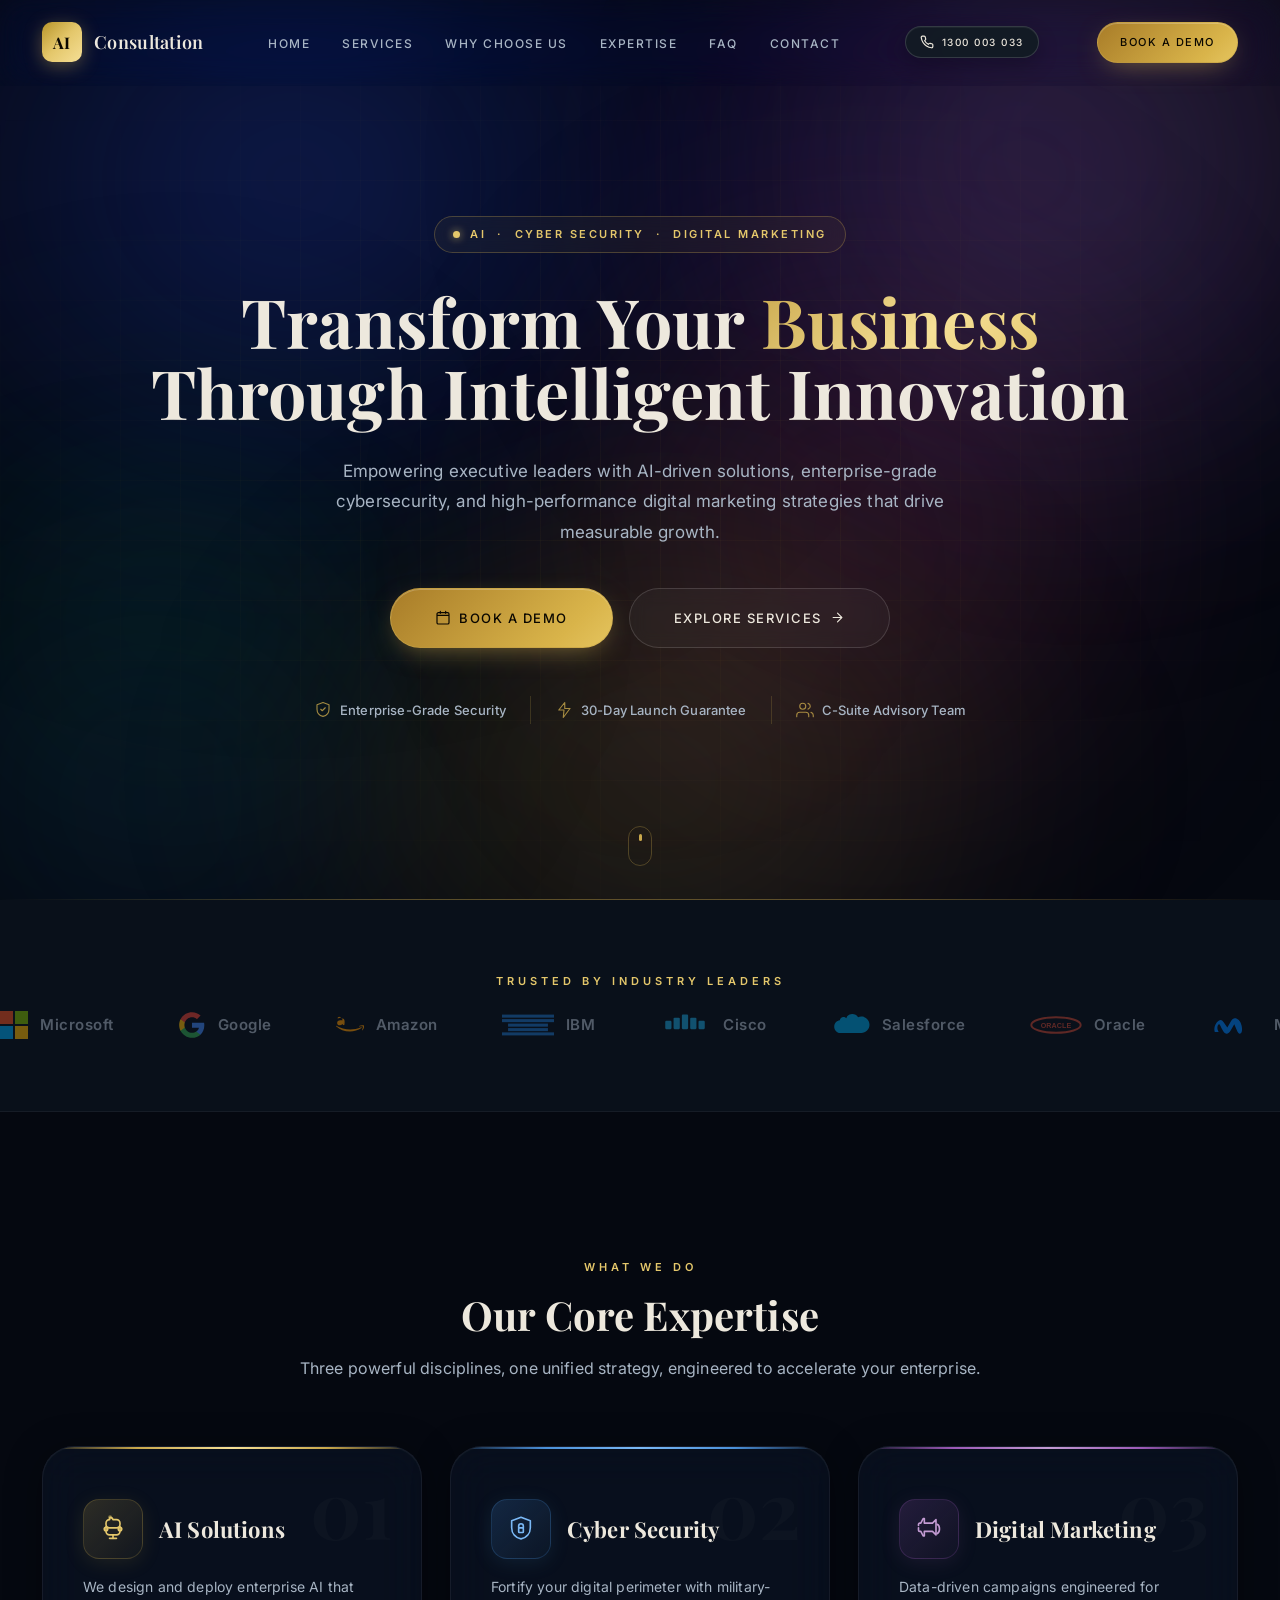
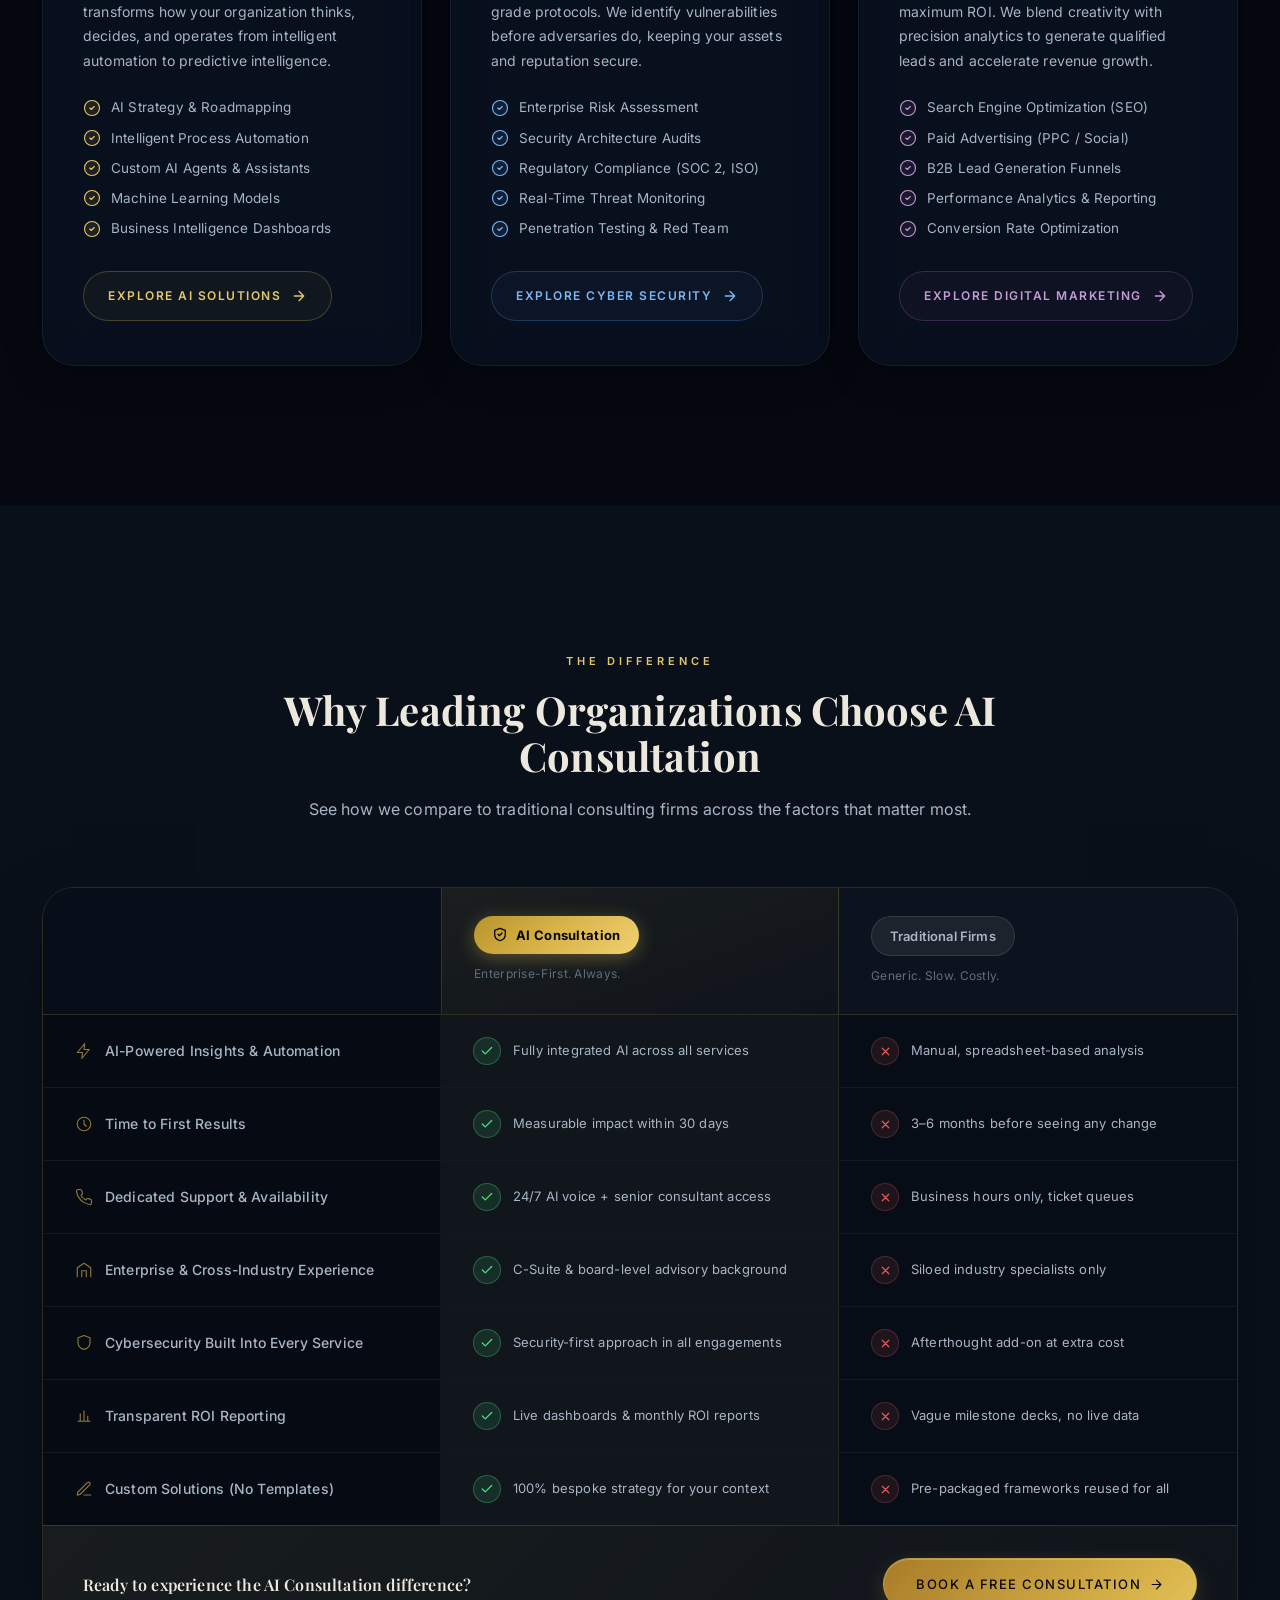
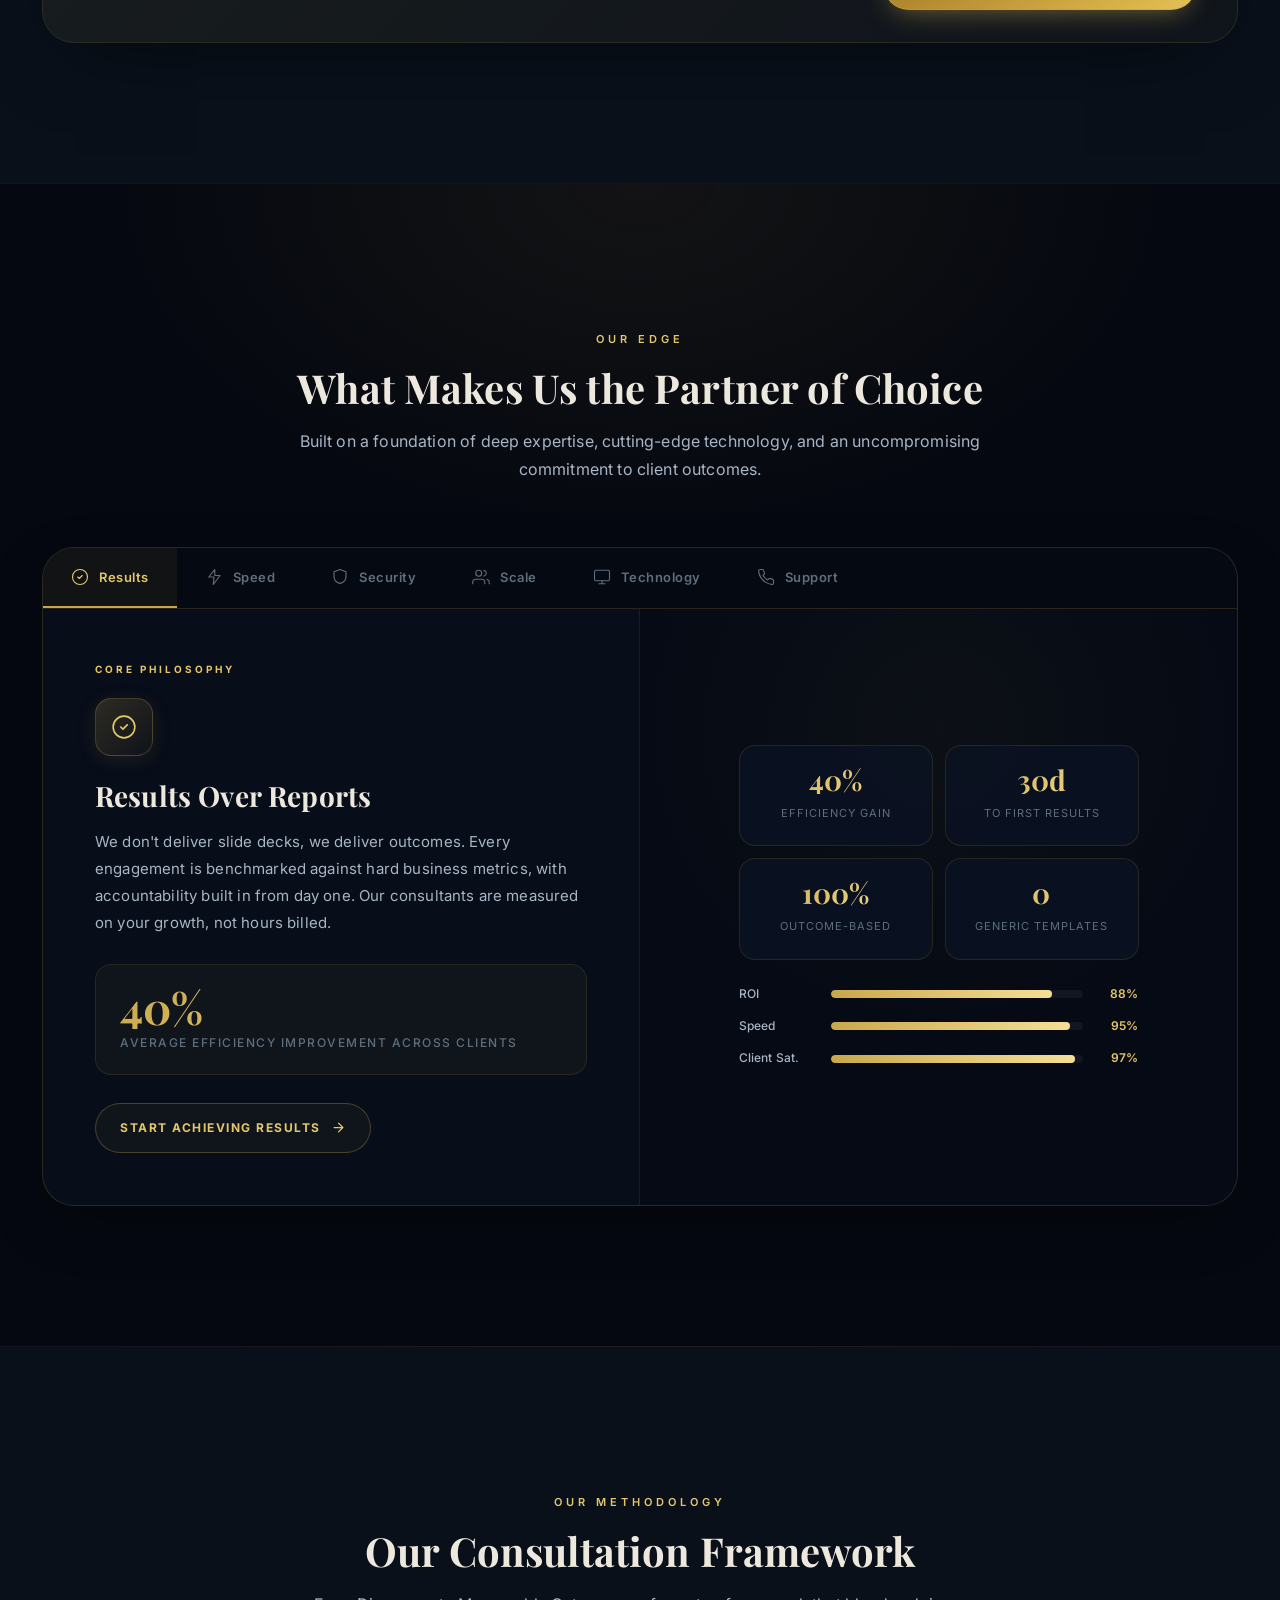
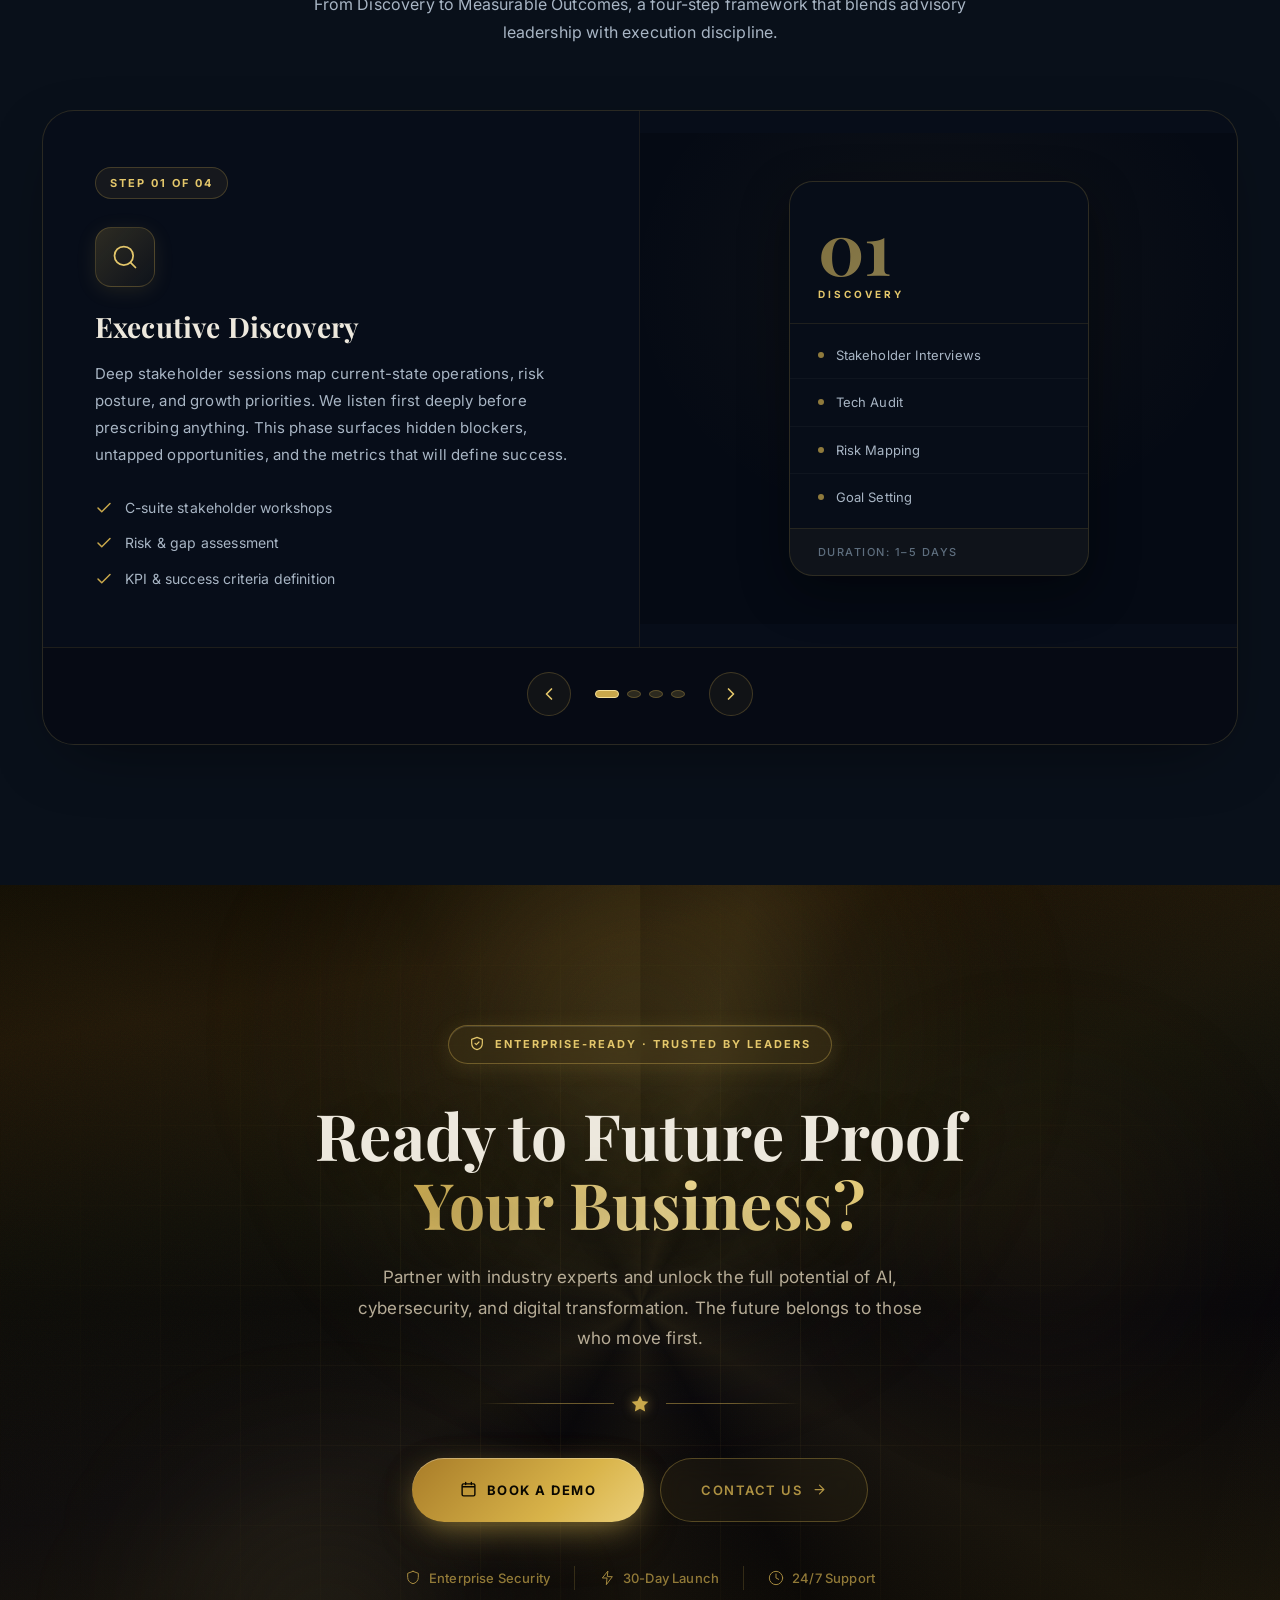
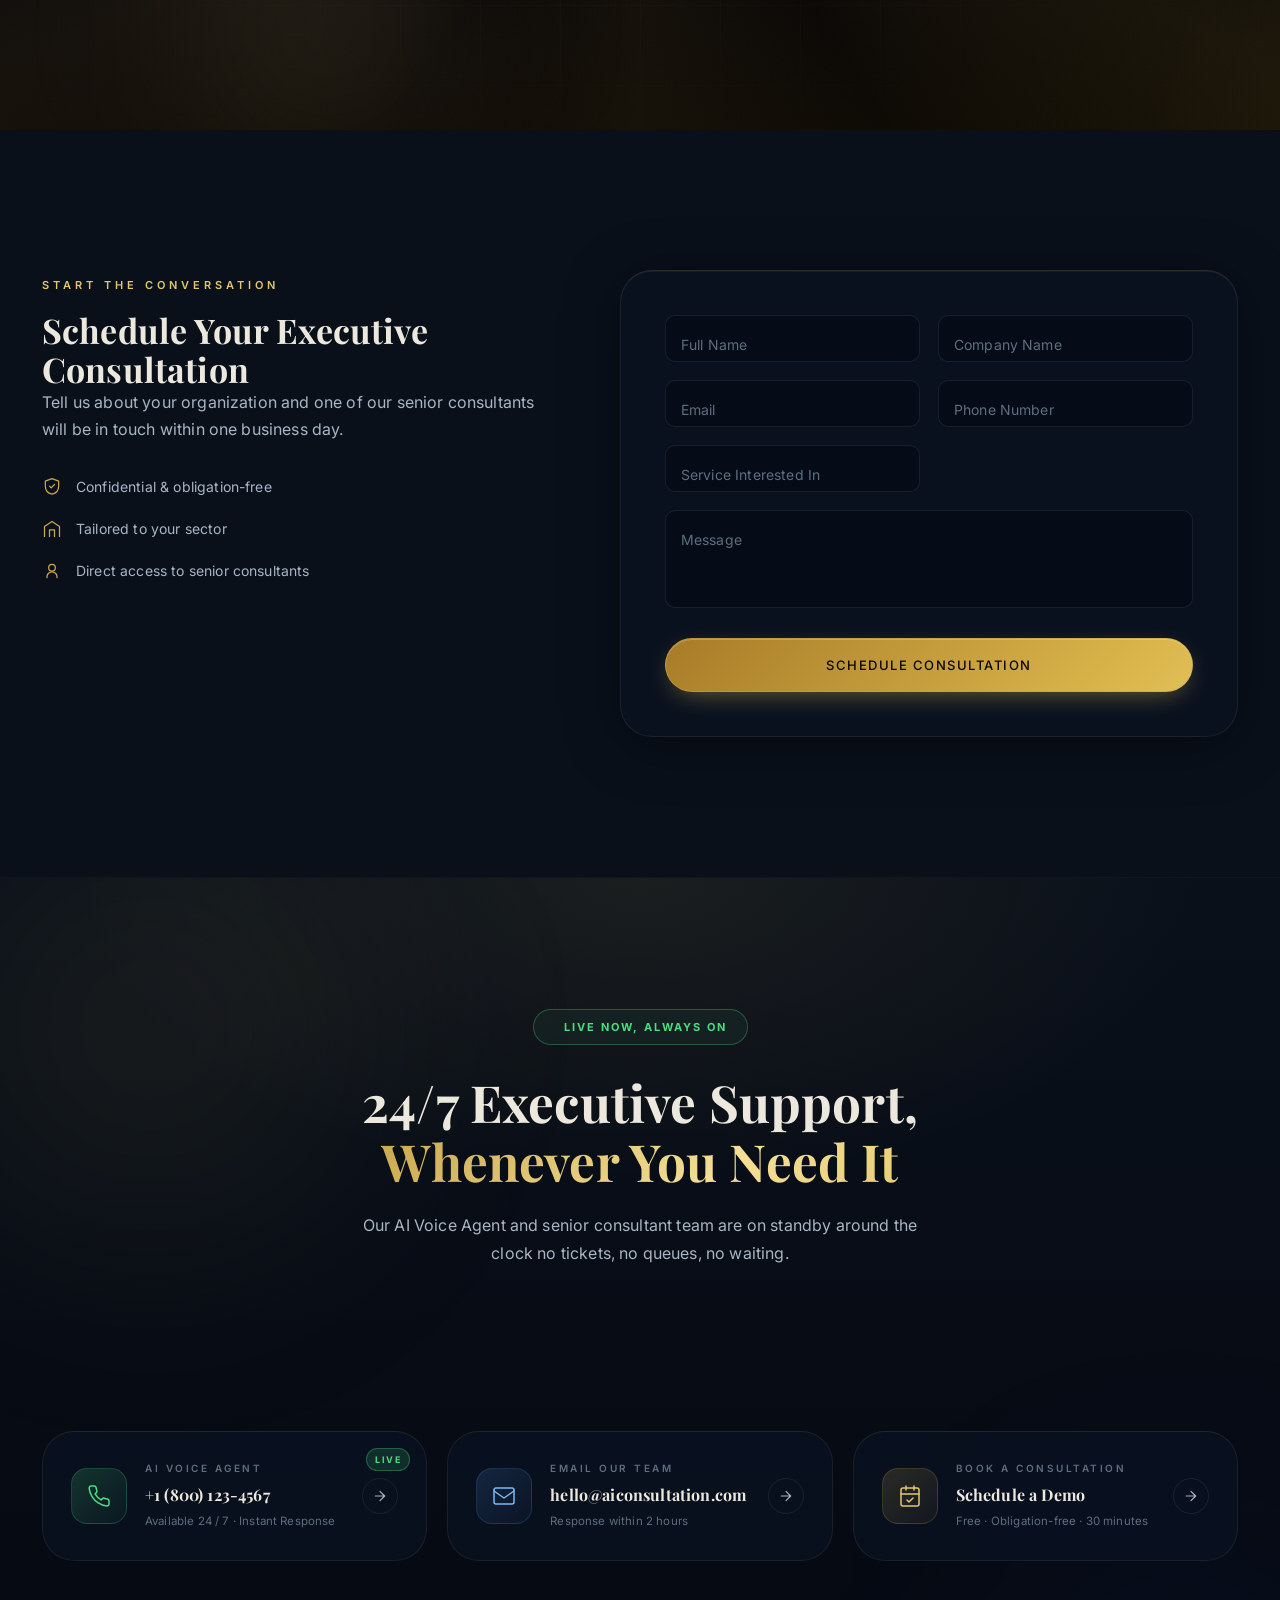
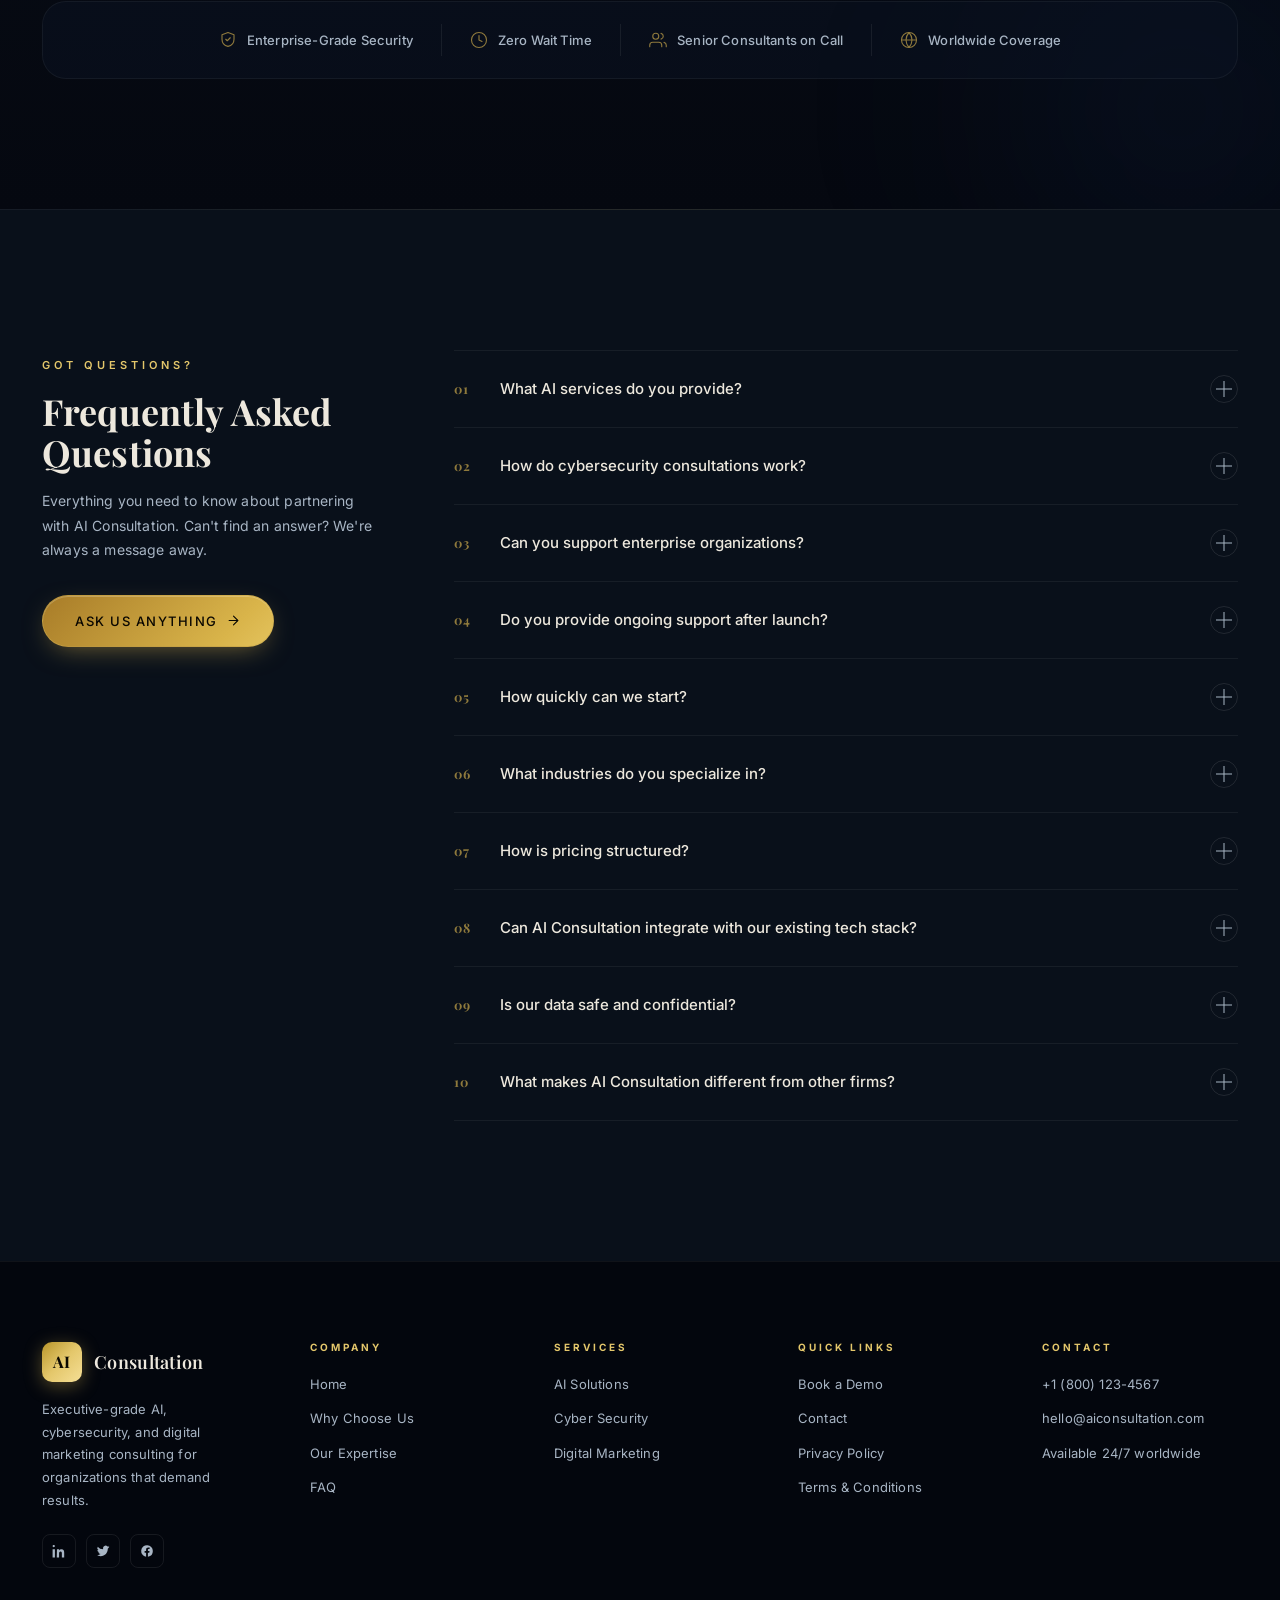
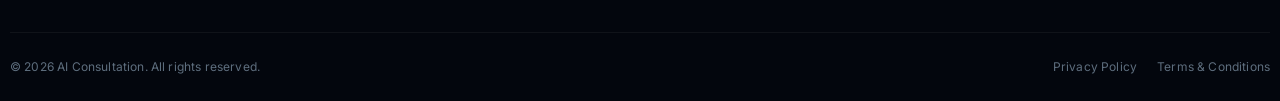
==== commit af915455: "Consultation Site commits" ====
--- a/index.html
+++ b/index.html
@@ -31,6 +31,13 @@
       </ul>
     </nav>
 
+    <a href="tel:+61130003033" class="btn btn-phone btn-nav-phone" aria-label="Call 1300 003 033">
+      <svg viewBox="0 0 24 24" aria-hidden="true" focusable="false">
+        <path d="M22 16.92v3a2 2 0 0 1-2.18 2 19.79 19.79 0 0 1-8.63-3.07 19.5 19.5 0 0 1-6-6A19.79 19.79 0 0 1 2.08 4.18 2 2 0 0 1 4.06 2h3a2 2 0 0 1 2 1.72c.12.92.34 1.81.66 2.66a2 2 0 0 1-.45 2.11L8 9.76a16 16 0 0 0 6.24 6.24l1.27-1.27a2 2 0 0 1 2.11-.45c.85.32 1.74.54 2.66.66A2 2 0 0 1 22 16.92z"/>
+      </svg>
+      <span>1300 003 033</span>
+    </a>
+
     <a href="#book-demo" class="btn btn-gold btn-nav">Book a Demo</a>
 
     <button class="menu-toggle" id="menuToggle" aria-label="Open menu" aria-expanded="false">
@@ -56,6 +63,14 @@
 
 <!-- ===================== HERO ===================== -->
 <section class="hero" id="home">
+  <!-- Aurora / Nebula premium animation layer -->
+  <div class="hero-aurora-layer" aria-hidden="true">
+    <div class="aurora-blob aurora-blob-1"></div>
+    <div class="aurora-blob aurora-blob-2"></div>
+    <div class="aurora-blob aurora-blob-3"></div>
+    <div class="aurora-blob aurora-blob-4"></div>
+    <div class="aurora-blob aurora-blob-5"></div>
+  </div>
   <div class="hero-bg-grid"></div>
   <div class="hero-mesh-gradient"></div>
   <div class="hero-glow hero-glow-1"></div>
@@ -63,15 +78,8 @@
   <div class="hero-glow hero-glow-3"></div>
   <div class="hero-particles" id="heroParticles"></div>
 
-  <div class="hero-line hero-line-1"></div>
-  <div class="hero-line hero-line-2"></div>
-  <div class="hero-line hero-line-3"></div>
-
-  <div class="hero-shape hero-shape-1"></div>
-  <div class="hero-shape hero-shape-2"></div>
-  <div class="hero-shape hero-shape-3"></div>
-
-  <div class="container hero-center">
+
+  <div class="container hero-centered">
     <div class="hero-badge" data-reveal="fade-down">
       <span class="hero-badge-dot"></span>
       <span>AI &nbsp;&middot;&nbsp; Cyber Security &nbsp;&middot;&nbsp; Digital Marketing</span>
@@ -81,11 +89,11 @@
       Transform Your <span class="gold-text-stroke">Business</span><br>Through&nbsp;Intelligent Innovation
     </h1>
 
-    <p class="hero-sub" data-reveal="fade-up" style="--reveal-delay:0.1s">
+    <p class="hero-sub hero-sub-center" data-reveal="fade-up" style="--reveal-delay:0.1s">
       Empowering executive leaders with AI-driven solutions, enterprise-grade cybersecurity, and high-performance digital marketing strategies that drive measurable growth.
     </p>
 
-    <div class="hero-actions" data-reveal="fade-up" style="--reveal-delay:0.2s">
+    <div class="hero-actions hero-actions-center" data-reveal="fade-up" style="--reveal-delay:0.2s">
       <a href="#book-demo" class="btn btn-gold btn-lg magnetic-btn">
         <svg viewBox="0 0 24 24" class="btn-icon" aria-hidden="true"><path d="M8 2v3M16 2v3M3 8h18M5 4h14a2 2 0 0 1 2 2v13a2 2 0 0 1-2 2H5a2 2 0 0 1-2-2V6a2 2 0 0 1 2-2z"/></svg>
         Book a Demo
@@ -95,7 +103,7 @@
       </a>
     </div>
 
-    <div class="hero-trust-row" data-reveal="fade-up" style="--reveal-delay:0.3s">
+    <div class="hero-trust-row hero-trust-center" data-reveal="fade-up" style="--reveal-delay:0.3s">
       <div class="hero-trust-item">
         <svg viewBox="0 0 24 24" aria-hidden="true"><path d="M12 2 4 5v6c0 5 3.5 8.5 8 9.5 4.5-1 8-4.5 8-9.5V5l-8-3z"/><path d="m9 11 2 2 4-4" stroke-linecap="round" stroke-linejoin="round"/></svg>
         <span>Enterprise-Grade Security</span>
@@ -198,7 +206,7 @@
     <div class="section-head" data-reveal="fade-up">
       <p class="section-eyebrow">What We Do</p>
       <h2 class="section-title">Our Core Expertise</h2>
-      <p class="section-sub">Three powerful disciplines, one unified strategy — engineered to accelerate your enterprise.</p>
+      <p class="section-sub">Three powerful disciplines, one unified strategy, engineered to accelerate your enterprise.</p>
     </div>
 
     <div class="card-grid services-grid">
@@ -212,7 +220,7 @@
           </div>
           <h3>AI Solutions</h3>
         </div>
-        <p class="service-desc">We design and deploy enterprise AI that transforms how your organization thinks, decides, and operates — from intelligent automation to predictive intelligence.</p>
+        <p class="service-desc">We design and deploy enterprise AI that transforms how your organization thinks, decides, and operates from intelligent automation to predictive intelligence.</p>
         <ul class="service-list">
           <li><svg viewBox="0 0 24 24" class="list-icon" aria-hidden="true"><path d="M12 2a10 10 0 1 1 0 20 10 10 0 0 1 0-20z"/><path d="M9 12l2 2 4-4" stroke-linecap="round" stroke-linejoin="round"/></svg>AI Strategy &amp; Roadmapping</li>
           <li><svg viewBox="0 0 24 24" class="list-icon" aria-hidden="true"><path d="M12 2a10 10 0 1 1 0 20 10 10 0 0 1 0-20z"/><path d="M9 12l2 2 4-4" stroke-linecap="round" stroke-linejoin="round"/></svg>Intelligent Process Automation</li>
@@ -220,7 +228,7 @@
           <li><svg viewBox="0 0 24 24" class="list-icon" aria-hidden="true"><path d="M12 2a10 10 0 1 1 0 20 10 10 0 0 1 0-20z"/><path d="M9 12l2 2 4-4" stroke-linecap="round" stroke-linejoin="round"/></svg>Machine Learning Models</li>
           <li><svg viewBox="0 0 24 24" class="list-icon" aria-hidden="true"><path d="M12 2a10 10 0 1 1 0 20 10 10 0 0 1 0-20z"/><path d="M9 12l2 2 4-4" stroke-linecap="round" stroke-linejoin="round"/></svg>Business Intelligence Dashboards</li>
         </ul>
-        <a href="#book-demo" class="service-cta-btn">Explore AI Solutions<svg viewBox="0 0 24 24" class="arrow-icon" aria-hidden="true"><path d="M5 12h14M12 5l7 7-7 7"/></svg></a>
+        <a href="about-ai.html" class="service-cta-btn">Explore AI Solutions<svg viewBox="0 0 24 24" class="arrow-icon" aria-hidden="true"><path d="M5 12h14M12 5l7 7-7 7"/></svg></a>
       </article>
 
       <article class="service-card service-card-cyber" data-reveal="fade-up" style="--delay:0.12s">
@@ -240,7 +248,7 @@
           <li><svg viewBox="0 0 24 24" class="list-icon" aria-hidden="true"><path d="M12 2a10 10 0 1 1 0 20 10 10 0 0 1 0-20z"/><path d="M9 12l2 2 4-4" stroke-linecap="round" stroke-linejoin="round"/></svg>Real-Time Threat Monitoring</li>
           <li><svg viewBox="0 0 24 24" class="list-icon" aria-hidden="true"><path d="M12 2a10 10 0 1 1 0 20 10 10 0 0 1 0-20z"/><path d="M9 12l2 2 4-4" stroke-linecap="round" stroke-linejoin="round"/></svg>Penetration Testing &amp; Red Team</li>
         </ul>
-        <a href="#book-demo" class="service-cta-btn">Explore Cyber Security<svg viewBox="0 0 24 24" class="arrow-icon" aria-hidden="true"><path d="M5 12h14M12 5l7 7-7 7"/></svg></a>
+        <a href="about-cyber.html" class="service-cta-btn">Explore Cyber Security<svg viewBox="0 0 24 24" class="arrow-icon" aria-hidden="true"><path d="M5 12h14M12 5l7 7-7 7"/></svg></a>
       </article>
 
       <article class="service-card service-card-marketing" data-reveal="fade-up" style="--delay:0.24s">
@@ -260,7 +268,7 @@
           <li><svg viewBox="0 0 24 24" class="list-icon" aria-hidden="true"><path d="M12 2a10 10 0 1 1 0 20 10 10 0 0 1 0-20z"/><path d="M9 12l2 2 4-4" stroke-linecap="round" stroke-linejoin="round"/></svg>Performance Analytics &amp; Reporting</li>
           <li><svg viewBox="0 0 24 24" class="list-icon" aria-hidden="true"><path d="M12 2a10 10 0 1 1 0 20 10 10 0 0 1 0-20z"/><path d="M9 12l2 2 4-4" stroke-linecap="round" stroke-linejoin="round"/></svg>Conversion Rate Optimization</li>
         </ul>
-        <a href="#book-demo" class="service-cta-btn">Explore Digital Marketing<svg viewBox="0 0 24 24" class="arrow-icon" aria-hidden="true"><path d="M5 12h14M12 5l7 7-7 7"/></svg></a>
+        <a href="about-marketing.html" class="service-cta-btn">Explore Digital Marketing<svg viewBox="0 0 24 24" class="arrow-icon" aria-hidden="true"><path d="M5 12h14M12 5l7 7-7 7"/></svg></a>
       </article>
     </div>
   </div>
@@ -337,7 +345,7 @@
   </div>
 </section>
 
-<!-- ===================== EXPERTISE / IMPACT ===================== -->
+<!-- ===================== EXPERTISE / IMPACT — TABS ===================== -->
 <section class="expertise" id="expertise">
   <div class="container">
     <div class="section-head" data-reveal="fade-up">
@@ -346,119 +354,491 @@
       <p class="section-sub">Built on a foundation of deep expertise, cutting-edge technology, and an uncompromising commitment to client outcomes.</p>
     </div>
 
-    <div class="expertise-grid" data-reveal="fade-up">
-      <div class="expertise-card expertise-card-large">
-        <div class="expertise-card-bg"></div>
-        <div class="expertise-tag">Core Philosophy</div>
-        <div class="expertise-card-header">
-          <div class="expertise-icon-wrap"><svg viewBox="0 0 24 24" aria-hidden="true"><path d="M2 12C2 6.477 6.477 2 12 2s10 4.477 10 10-4.477 10-10 10S2 17.523 2 12z"/><path d="m9 12 2 2 4-4" stroke-linecap="round" stroke-linejoin="round"/></svg></div>
-          <h3>Results Over Reports</h3>
-        </div>
-        <p>We don't deliver slide decks — we deliver outcomes. Every engagement is benchmarked against hard business metrics, with accountability built in from day one. Our consultants are measured on your growth, not hours billed.</p>
-        <div class="expertise-metric">
-          <span class="metric-num">40%</span>
-          <span class="metric-label">Average efficiency improvement across clients</span>
-        </div>
-      </div>
-
-      <div class="expertise-card">
-        <div class="expertise-tag">Speed</div>
-        <div class="expertise-card-header">
-          <div class="expertise-icon-wrap"><svg viewBox="0 0 24 24" aria-hidden="true"><path d="m13 2-8 10h7l-1 10 9-12h-7z"/></svg></div>
-          <h3>30-Day Launch Guarantee</h3>
-        </div>
-        <p>From signed agreement to deployed solution in 30 days. Our agile delivery model eliminates the long, drawn-out timelines that plague traditional consulting.</p>
-      </div>
-
-      <div class="expertise-card">
-        <div class="expertise-tag">Security</div>
-        <div class="expertise-card-header">
-          <div class="expertise-icon-wrap"><svg viewBox="0 0 24 24" aria-hidden="true"><path d="M12 2 4 5v6c0 5 3.5 8.5 8 9.5 4.5-1 8-4.5 8-9.5V5l-8-3z"/></svg></div>
-          <h3>Enterprise-Grade Security</h3>
-        </div>
-        <p>Every solution we build is ISO 27001-aligned and SOC 2-ready. Security isn't an add-on — it's woven into the fabric of everything we deliver.</p>
-      </div>
-
-      <div class="expertise-card">
-        <div class="expertise-tag">Scale</div>
-        <div class="expertise-card-header">
-          <div class="expertise-icon-wrap"><svg viewBox="0 0 24 24" aria-hidden="true"><path d="M17 21v-2a4 4 0 0 0-4-4H5a4 4 0 0 0-4 4v2"/><circle cx="9" cy="7" r="4"/><path d="M23 21v-2a4 4 0 0 0-3-3.87"/><path d="M16 3.13a4 4 0 0 1 0 7.75"/></svg></div>
-          <h3>Global Team of Specialists</h3>
-        </div>
-        <p>A distributed network of 80+ senior consultants spanning AI, cybersecurity, marketing, and data science — always the right expert for your challenge.</p>
-      </div>
-
-      <div class="expertise-card">
-        <div class="expertise-tag">Technology</div>
-        <div class="expertise-card-header">
-          <div class="expertise-icon-wrap"><svg viewBox="0 0 24 24" aria-hidden="true"><rect x="2" y="3" width="20" height="14" rx="2"/><path d="M8 21h8M12 17v4"/></svg></div>
-          <h3>Proprietary AI Platform</h3>
-        </div>
-        <p>Our clients gain access to our bespoke AI orchestration platform, integrating seamlessly with your existing tech stack for zero-friction deployment.</p>
-      </div>
-
-      <div class="expertise-card">
-        <div class="expertise-tag">Support</div>
-        <div class="expertise-card-header">
-          <div class="expertise-icon-wrap"><svg viewBox="0 0 24 24" aria-hidden="true"><path d="M22 16.92v3a2 2 0 0 1-2.18 2 19.79 19.79 0 0 1-8.63-3.07 19.5 19.5 0 0 1-6-6 19.79 19.79 0 0 1-3.07-8.67A2 2 0 0 1 4.11 2h3a2 2 0 0 1 2 1.72c.127.96.36 1.903.7 2.81a2 2 0 0 1-.45 2.11L8.09 9.91a16 16 0 0 0 6 6l1.27-1.27a2 2 0 0 1 2.11-.45c.907.34 1.85.573 2.81.7A2 2 0 0 1 22 16.92z"/></svg></div>
-          <h3>Always-On Executive Support</h3>
-        </div>
-        <p>Dedicated account leads, AI voice agents, and a 24/7 escalation path ensure you're never left waiting when critical decisions need to be made.</p>
-      </div>
-    </div>
+    <!-- Tab Navigation -->
+    <div class="edge-tabs-wrapper" data-reveal="fade-up">
+      <div class="edge-tabs-nav" role="tablist">
+        <button class="edge-tab-btn active" role="tab" aria-selected="true" data-tab="0" id="edge-tab-0">
+          <svg viewBox="0 0 24 24" aria-hidden="true"><path d="M2 12C2 6.477 6.477 2 12 2s10 4.477 10 10-4.477 10-10 10S2 17.523 2 12z"/><path d="m9 12 2 2 4-4" stroke-linecap="round" stroke-linejoin="round"/></svg>
+          <span>Results</span>
+        </button>
+        <button class="edge-tab-btn" role="tab" aria-selected="false" data-tab="1" id="edge-tab-1">
+          <svg viewBox="0 0 24 24" aria-hidden="true"><path d="m13 2-8 10h7l-1 10 9-12h-7z"/></svg>
+          <span>Speed</span>
+        </button>
+        <button class="edge-tab-btn" role="tab" aria-selected="false" data-tab="2" id="edge-tab-2">
+          <svg viewBox="0 0 24 24" aria-hidden="true"><path d="M12 2 4 5v6c0 5 3.5 8.5 8 9.5 4.5-1 8-4.5 8-9.5V5l-8-3z"/></svg>
+          <span>Security</span>
+        </button>
+        <button class="edge-tab-btn" role="tab" aria-selected="false" data-tab="3" id="edge-tab-3">
+          <svg viewBox="0 0 24 24" aria-hidden="true"><path d="M17 21v-2a4 4 0 0 0-4-4H5a4 4 0 0 0-4 4v2"/><circle cx="9" cy="7" r="4"/><path d="M23 21v-2a4 4 0 0 0-3-3.87"/><path d="M16 3.13a4 4 0 0 1 0 7.75"/></svg>
+          <span>Scale</span>
+        </button>
+        <button class="edge-tab-btn" role="tab" aria-selected="false" data-tab="4" id="edge-tab-4">
+          <svg viewBox="0 0 24 24" aria-hidden="true"><rect x="2" y="3" width="20" height="14" rx="2"/><path d="M8 21h8M12 17v4"/></svg>
+          <span>Technology</span>
+        </button>
+        <button class="edge-tab-btn" role="tab" aria-selected="false" data-tab="5" id="edge-tab-5">
+          <svg viewBox="0 0 24 24" aria-hidden="true"><path d="M22 16.92v3a2 2 0 0 1-2.18 2 19.79 19.79 0 0 1-8.63-3.07 19.5 19.5 0 0 1-6-6 19.79 19.79 0 0 1-3.07-8.67A2 2 0 0 1 4.11 2h3a2 2 0 0 1 2 1.72c.127.96.36 1.903.7 2.81a2 2 0 0 1-.45 2.11L8.09 9.91a16 16 0 0 0 6 6l1.27-1.27a2 2 0 0 1 2.11-.45c.907.34 1.85.573 2.81.7A2 2 0 0 1 22 16.92z"/></svg>
+          <span>Support</span>
+        </button>
+      </div>
+
+      <!-- Tab Panels -->
+      <div class="edge-tab-panels">
+
+        <!-- Tab 0: Results Over Reports -->
+        <div class="edge-tab-panel active" role="tabpanel" aria-labelledby="edge-tab-0" data-panel="0">
+          <div class="edge-panel-left">
+            <div class="edge-panel-tag">Core Philosophy</div>
+            <div class="edge-panel-icon-wrap">
+              <svg viewBox="0 0 24 24" aria-hidden="true"><path d="M2 12C2 6.477 6.477 2 12 2s10 4.477 10 10-4.477 10-10 10S2 17.523 2 12z"/><path d="m9 12 2 2 4-4" stroke-linecap="round" stroke-linejoin="round"/></svg>
+            </div>
+            <h3 class="edge-panel-title">Results Over Reports</h3>
+            <p class="edge-panel-desc">We don't deliver slide decks, we deliver outcomes. Every engagement is benchmarked against hard business metrics, with accountability built in from day one. Our consultants are measured on your growth, not hours billed.</p>
+            <div class="edge-panel-metric">
+              <span class="edge-metric-num">40%</span>
+              <span class="edge-metric-label">Average efficiency improvement across clients</span>
+            </div>
+            <a href="#book-demo" class="edge-panel-cta">Start Achieving Results <svg viewBox="0 0 24 24" aria-hidden="true"><path d="M5 12h14M12 5l7 7-7 7"/></svg></a>
+          </div>
+          <div class="edge-panel-right">
+            <div class="edge-panel-visual edge-visual-results">
+              <div class="epv-stat-grid">
+                <div class="epv-stat">
+                  <span class="epv-num">40%</span>
+                  <span class="epv-lbl">Efficiency Gain</span>
+                </div>
+                <div class="epv-stat">
+                  <span class="epv-num">30d</span>
+                  <span class="epv-lbl">To First Results</span>
+                </div>
+                <div class="epv-stat">
+                  <span class="epv-num">100%</span>
+                  <span class="epv-lbl">Outcome-Based</span>
+                </div>
+                <div class="epv-stat">
+                  <span class="epv-num">0</span>
+                  <span class="epv-lbl">Generic Templates</span>
+                </div>
+              </div>
+              <div class="epv-bar-chart">
+                <div class="epv-bar-row"><span class="epv-bar-label">ROI</span><div class="epv-bar"><div class="epv-bar-fill" style="--w:88%"></div></div><span class="epv-bar-pct">88%</span></div>
+                <div class="epv-bar-row"><span class="epv-bar-label">Speed</span><div class="epv-bar"><div class="epv-bar-fill" style="--w:95%"></div></div><span class="epv-bar-pct">95%</span></div>
+                <div class="epv-bar-row"><span class="epv-bar-label">Client Sat.</span><div class="epv-bar"><div class="epv-bar-fill" style="--w:97%"></div></div><span class="epv-bar-pct">97%</span></div>
+              </div>
+            </div>
+          </div>
+        </div>
+
+        <!-- Tab 1: Speed -->
+        <div class="edge-tab-panel" role="tabpanel" aria-labelledby="edge-tab-1" data-panel="1">
+          <div class="edge-panel-left">
+            <div class="edge-panel-tag">Speed</div>
+            <div class="edge-panel-icon-wrap">
+              <svg viewBox="0 0 24 24" aria-hidden="true"><path d="m13 2-8 10h7l-1 10 9-12h-7z"/></svg>
+            </div>
+            <h3 class="edge-panel-title">30-Day Launch Guarantee</h3>
+            <p class="edge-panel-desc">From signed agreement to deployed solution in 30 days. Our agile delivery model eliminates the long, drawn out timelines that plague traditional consulting. Speed without sacrificing quality or security, that's our standard.</p>
+            <ul class="edge-panel-list">
+              <li><svg viewBox="0 0 24 24" aria-hidden="true"><path d="M20 6 9 17l-5-5"/></svg>Kick-off within 1 week of signing</li>
+              <li><svg viewBox="0 0 24 24" aria-hidden="true"><path d="M20 6 9 17l-5-5"/></svg>Deployed first solution in 30 days</li>
+              <li><svg viewBox="0 0 24 24" aria-hidden="true"><path d="M20 6 9 17l-5-5"/></svg>Measurable impact by day 45</li>
+            </ul>
+            <a href="#book-demo" class="edge-panel-cta">Start in 30 Days <svg viewBox="0 0 24 24" aria-hidden="true"><path d="M5 12h14M12 5l7 7-7 7"/></svg></a>
+          </div>
+          <div class="edge-panel-right">
+            <div class="edge-panel-visual edge-visual-speed">
+              <div class="epv-timeline">
+                <div class="epv-tl-item active"><span class="epv-tl-dot"></span><span class="epv-tl-label">Day 1 — Kickoff &amp; Discovery</span></div>
+                <div class="epv-tl-item active"><span class="epv-tl-dot"></span><span class="epv-tl-label">Day 7 — Architecture Blueprint</span></div>
+                <div class="epv-tl-item active"><span class="epv-tl-dot"></span><span class="epv-tl-label">Day 14 — Build &amp; Integration</span></div>
+                <div class="epv-tl-item"><span class="epv-tl-dot"></span><span class="epv-tl-label">Day 30 — Live Deployment</span></div>
+                <div class="epv-tl-item"><span class="epv-tl-dot"></span><span class="epv-tl-label">Day 45 — First Measurable ROI</span></div>
+              </div>
+              <div class="epv-vs">
+                <div class="epv-vs-col">
+                  <span class="epv-vs-label us">AI Consultation</span>
+                  <span class="epv-vs-val gold">30 days</span>
+                </div>
+                <div class="epv-vs-divider">vs</div>
+                <div class="epv-vs-col">
+                  <span class="epv-vs-label them">Traditional Firms</span>
+                  <span class="epv-vs-val muted">3–6 months</span>
+                </div>
+              </div>
+            </div>
+          </div>
+        </div>
+
+        <!-- Tab 2: Security -->
+        <div class="edge-tab-panel" role="tabpanel" aria-labelledby="edge-tab-2" data-panel="2">
+          <div class="edge-panel-left">
+            <div class="edge-panel-tag">Security</div>
+            <div class="edge-panel-icon-wrap">
+              <svg viewBox="0 0 24 24" aria-hidden="true"><path d="M12 2 4 5v6c0 5 3.5 8.5 8 9.5 4.5-1 8-4.5 8-9.5V5l-8-3z"/></svg>
+            </div>
+            <h3 class="edge-panel-title">Enterprise-Grade Security</h3>
+            <p class="edge-panel-desc">Every solution we build is ISO 27001-aligned and SOC 2-ready. Security isn't an add-on, it's woven into the fabric of everything we deliver, from first line of code to production deployment.</p>
+            <ul class="edge-panel-list">
+              <li><svg viewBox="0 0 24 24" aria-hidden="true"><path d="M20 6 9 17l-5-5"/></svg>ISO 27001 &amp; SOC 2 aligned</li>
+              <li><svg viewBox="0 0 24 24" aria-hidden="true"><path d="M20 6 9 17l-5-5"/></svg>GDPR &amp; CCPA compliance built-in</li>
+              <li><svg viewBox="0 0 24 24" aria-hidden="true"><path d="M20 6 9 17l-5-5"/></svg>Zero-trust architecture by default</li>
+            </ul>
+            <a href="#book-demo" class="edge-panel-cta">Secure Your Business <svg viewBox="0 0 24 24" aria-hidden="true"><path d="M5 12h14M12 5l7 7-7 7"/></svg></a>
+          </div>
+          <div class="edge-panel-right">
+            <div class="edge-panel-visual edge-visual-security">
+              <div class="epv-shield">
+                <svg viewBox="0 0 120 140" class="epv-shield-svg" aria-hidden="true">
+                  <path d="M60 8 L108 28 L108 72 C108 100 84 124 60 132 C36 124 12 100 12 72 L12 28 Z" fill="rgba(201,168,76,0.08)" stroke="rgba(201,168,76,0.35)" stroke-width="1.5"/>
+                  <path d="M60 22 L96 38 L96 70 C96 92 78 112 60 118 C42 112 24 92 24 70 L24 38 Z" fill="rgba(201,168,76,0.05)" stroke="rgba(201,168,76,0.2)" stroke-width="1"/>
+                  <path d="M42 68 L54 80 L78 56" stroke="#e4c76b" stroke-width="4" stroke-linecap="round" stroke-linejoin="round" fill="none"/>
+                </svg>
+              </div>
+              <div class="epv-cert-badges">
+                <div class="epv-cert">ISO 27001</div>
+                <div class="epv-cert">SOC 2</div>
+                <div class="epv-cert">GDPR</div>
+                <div class="epv-cert">CCPA</div>
+              </div>
+            </div>
+          </div>
+        </div>
+
+        <!-- Tab 3: Scale -->
+        <div class="edge-tab-panel" role="tabpanel" aria-labelledby="edge-tab-3" data-panel="3">
+          <div class="edge-panel-left">
+            <div class="edge-panel-tag">Scale</div>
+            <div class="edge-panel-icon-wrap">
+              <svg viewBox="0 0 24 24" aria-hidden="true"><path d="M17 21v-2a4 4 0 0 0-4-4H5a4 4 0 0 0-4 4v2"/><circle cx="9" cy="7" r="4"/><path d="M23 21v-2a4 4 0 0 0-3-3.87"/><path d="M16 3.13a4 4 0 0 1 0 7.75"/></svg>
+            </div>
+            <h3 class="edge-panel-title">Global Team of Specialists</h3>
+            <p class="edge-panel-desc">A distributed network of 80+ senior consultants spanning AI, cybersecurity, marketing, and data science always the right expert for your challenge, no matter the scale or industry.</p>
+            <div class="edge-panel-metric">
+              <span class="edge-metric-num">80+</span>
+              <span class="edge-metric-label">Senior consultants across 4 disciplines</span>
+            </div>
+            <a href="#book-demo" class="edge-panel-cta">Meet Our Experts <svg viewBox="0 0 24 24" aria-hidden="true"><path d="M5 12h14M12 5l7 7-7 7"/></svg></a>
+          </div>
+          <div class="edge-panel-right">
+            <div class="edge-panel-visual edge-visual-scale">
+              <div class="epv-globe">
+                <div class="epv-globe-ring"></div>
+                <div class="epv-globe-ring epv-globe-ring-2"></div>
+                <div class="epv-globe-dots">
+                  <span class="epv-dot" style="--x:30%;--y:25%"></span>
+                  <span class="epv-dot" style="--x:60%;--y:20%"></span>
+                  <span class="epv-dot" style="--x:75%;--y:50%"></span>
+                  <span class="epv-dot" style="--x:20%;--y:60%"></span>
+                  <span class="epv-dot" style="--x:50%;--y:70%"></span>
+                  <span class="epv-dot" style="--x:80%;--y:65%"></span>
+                  <span class="epv-dot" style="--x:40%;--y:45%"></span>
+                </div>
+              </div>
+              <div class="epv-team-stats">
+                <div class="epv-ts-item"><span class="epv-ts-num">80+</span><span class="epv-ts-lbl">Consultants</span></div>
+                <div class="epv-ts-item"><span class="epv-ts-num">12</span><span class="epv-ts-lbl">Countries</span></div>
+                <div class="epv-ts-item"><span class="epv-ts-num">4</span><span class="epv-ts-lbl">Disciplines</span></div>
+              </div>
+            </div>
+          </div>
+        </div>
+
+        <!-- Tab 4: Technology -->
+        <div class="edge-tab-panel" role="tabpanel" aria-labelledby="edge-tab-4" data-panel="4">
+          <div class="edge-panel-left">
+            <div class="edge-panel-tag">Technology</div>
+            <div class="edge-panel-icon-wrap">
+              <svg viewBox="0 0 24 24" aria-hidden="true"><rect x="2" y="3" width="20" height="14" rx="2"/><path d="M8 21h8M12 17v4"/></svg>
+            </div>
+            <h3 class="edge-panel-title">Proprietary AI Platform</h3>
+            <p class="edge-panel-desc">Our clients gain access to our bespoke AI orchestration platform, integrating seamlessly with your existing tech stack for zero-friction deployment. Built for enterprise scale, secured at the core.</p>
+            <ul class="edge-panel-list">
+              <li><svg viewBox="0 0 24 24" aria-hidden="true"><path d="M20 6 9 17l-5-5"/></svg>Integrates with AWS, Azure, GCP</li>
+              <li><svg viewBox="0 0 24 24" aria-hidden="true"><path d="M20 6 9 17l-5-5"/></svg>Salesforce, HubSpot, SAP connectors</li>
+              <li><svg viewBox="0 0 24 24" aria-hidden="true"><path d="M20 6 9 17l-5-5"/></svg>Real-time AI dashboards &amp; alerts</li>
+            </ul>
+            <a href="#book-demo" class="edge-panel-cta">See the Platform <svg viewBox="0 0 24 24" aria-hidden="true"><path d="M5 12h14M12 5l7 7-7 7"/></svg></a>
+          </div>
+          <div class="edge-panel-right">
+            <div class="edge-panel-visual edge-visual-tech">
+              <div class="epv-platform">
+                <div class="epv-platform-header">AI Orchestration Platform</div>
+                <div class="epv-platform-nodes">
+                  <div class="epv-pn"><svg viewBox="0 0 24 24"><path d="M9.5 2a2.5 2.5 0 0 1 2.45 2H15a3 3 0 0 1 3 3v1a3 3 0 0 1-3 3H9a3 3 0 0 1-3-3V7a3 3 0 0 1 3-3h.05A2.5 2.5 0 0 1 9.5 2z"/></svg>AI Agents</div>
+                  <div class="epv-pn"><svg viewBox="0 0 24 24"><path d="M12 2 4 5v6c0 5 3.5 8.5 8 9.5 4.5-1 8-4.5 8-9.5V5l-8-3z"/></svg>Security</div>
+                  <div class="epv-pn"><svg viewBox="0 0 24 24"><path d="M4 19h16M7 19V9m5 10V5m5 14v-7"/></svg>Analytics</div>
+                  <div class="epv-pn"><svg viewBox="0 0 24 24"><circle cx="12" cy="12" r="10"/><path d="M2 12h20M12 2a15.3 15.3 0 0 1 4 10 15.3 15.3 0 0 1-4 10 15.3 15.3 0 0 1-4-10 15.3 15.3 0 0 1 4-10z"/></svg>Integrations</div>
+                </div>
+                <div class="epv-platform-status">
+                  <span class="epv-status-dot"></span> All systems operational
+                </div>
+              </div>
+            </div>
+          </div>
+        </div>
+
+        <!-- Tab 5: Support -->
+        <div class="edge-tab-panel" role="tabpanel" aria-labelledby="edge-tab-5" data-panel="5">
+          <div class="edge-panel-left">
+            <div class="edge-panel-tag">Support</div>
+            <div class="edge-panel-icon-wrap">
+              <svg viewBox="0 0 24 24" aria-hidden="true"><path d="M22 16.92v3a2 2 0 0 1-2.18 2 19.79 19.79 0 0 1-8.63-3.07 19.5 19.5 0 0 1-6-6 19.79 19.79 0 0 1-3.07-8.67A2 2 0 0 1 4.11 2h3a2 2 0 0 1 2 1.72c.127.96.36 1.903.7 2.81a2 2 0 0 1-.45 2.11L8.09 9.91a16 16 0 0 0 6 6l1.27-1.27a2 2 0 0 1 2.11-.45c.907.34 1.85.573 2.81.7A2 2 0 0 1 22 16.92z"/></svg>
+            </div>
+            <h3 class="edge-panel-title">Always-On Executive Support</h3>
+            <p class="edge-panel-desc">Dedicated account leads, AI voice agents, and a 24/7 escalation path ensure you're never left waiting when critical decisions need to be made. Our senior consultants are always a call away.</p>
+            <ul class="edge-panel-list">
+              <li><svg viewBox="0 0 24 24" aria-hidden="true"><path d="M20 6 9 17l-5-5"/></svg>24/7 AI voice agent availability</li>
+              <li><svg viewBox="0 0 24 24" aria-hidden="true"><path d="M20 6 9 17l-5-5"/></svg>Dedicated senior account lead</li>
+              <li><svg viewBox="0 0 24 24" aria-hidden="true"><path d="M20 6 9 17l-5-5"/></svg>Zero ticket queues, instant escalation</li>
+            </ul>
+            <a href="#contact" class="edge-panel-cta">Contact Us Now <svg viewBox="0 0 24 24" aria-hidden="true"><path d="M5 12h14M12 5l7 7-7 7"/></svg></a>
+          </div>
+          <div class="edge-panel-right">
+            <div class="edge-panel-visual edge-visual-support">
+              <div class="epv-support-card">
+                <div class="epv-support-header">
+                  <span class="epv-live-dot"></span>
+                  <span>AI Voice Agent — Live Now</span>
+                </div>
+                <div class="epv-wave">
+                  <span></span><span></span><span></span><span></span><span></span>
+                  <span></span><span></span><span></span><span></span><span></span>
+                </div>
+                <div class="epv-support-stat">&lt; 3 sec avg. response time</div>
+              </div>
+              <div class="epv-support-meta">
+                <div class="epv-sm-item"><span class="epv-sm-num">24/7</span><span class="epv-sm-lbl">Always On</span></div>
+                <div class="epv-sm-item"><span class="epv-sm-num">&lt;3s</span><span class="epv-sm-lbl">Response</span></div>
+                <div class="epv-sm-item"><span class="epv-sm-num">100%</span><span class="epv-sm-lbl">Uptime SLA</span></div>
+              </div>
+            </div>
+          </div>
+        </div>
+
+      </div><!-- end .edge-tab-panels -->
+    </div><!-- end .edge-tabs-wrapper -->
   </div>
 </section>
 
-<!-- ===================== PROCESS ===================== -->
-<section class="process">
+<!-- ===================== PROCESS — SLIDESHOW ===================== -->
+<section class="process" id="process">
   <div class="container">
     <div class="section-head" data-reveal="fade-up">
       <p class="section-eyebrow">Our Methodology</p>
       <h2 class="section-title">Our Consultation Framework</h2>
-    </div>
-
-    <div class="framework-shell" data-reveal="fade-up">
-      <article class="framework-intro">
-        <h3>From Discovery to Measurable Outcomes</h3>
-        <p>Our framework blends advisory leadership with execution discipline so every initiative is aligned, secure, and commercially meaningful.</p>
-      </article>
-
-      <div class="framework-grid">
-        <article class="framework-step" data-reveal="fade-up">
-          <span class="step-chip">01</span>
-          <h3>Executive Discovery</h3>
-          <p>Deep stakeholder sessions map current-state operations, risk posture, and growth priorities.</p>
-        </article>
-        <article class="framework-step" data-reveal="fade-up" style="--delay:0.08s">
-          <span class="step-chip">02</span>
-          <h3>Architecture &amp; Planning</h3>
-          <p>We build a practical transformation blueprint with clear milestones, governance, and ROI targets.</p>
-        </article>
-        <article class="framework-step" data-reveal="fade-up" style="--delay:0.16s">
-          <span class="step-chip">03</span>
-          <h3>Guided Implementation</h3>
-          <p>Specialist teams deploy AI, cybersecurity, and marketing workstreams in coordinated phases.</p>
-        </article>
-        <article class="framework-step" data-reveal="fade-up" style="--delay:0.24s">
-          <span class="step-chip">04</span>
-          <h3>Continuous Optimization</h3>
-          <p>Performance dashboards, quarterly reviews, and iterative upgrades keep outcomes improving over time.</p>
-        </article>
-      </div>
-    </div>
+      <p class="section-sub">From Discovery to Measurable Outcomes, a four-step framework that blends advisory leadership with execution discipline.</p>
+    </div>
+
+    <div class="methodology-slideshow" data-reveal="fade-up">
+      <!-- Slide Track -->
+      <div class="ms-track" id="methodologyTrack">
+
+        <div class="ms-slide active" data-slide="0">
+          <div class="ms-slide-inner">
+            <div class="ms-content">
+              <div class="ms-step-badge">Step 01 of 04</div>
+              <div class="ms-icon-wrap">
+                <svg viewBox="0 0 24 24" aria-hidden="true"><circle cx="11" cy="11" r="8"/><path d="m21 21-4.35-4.35"/></svg>
+              </div>
+              <h3 class="ms-title">Executive Discovery</h3>
+              <p class="ms-desc">Deep stakeholder sessions map current-state operations, risk posture, and growth priorities. We listen first deeply before prescribing anything. This phase surfaces hidden blockers, untapped opportunities, and the metrics that will define success.</p>
+              <ul class="ms-list">
+                <li><svg viewBox="0 0 24 24" aria-hidden="true"><path d="M20 6 9 17l-5-5"/></svg>C-suite stakeholder workshops</li>
+                <li><svg viewBox="0 0 24 24" aria-hidden="true"><path d="M20 6 9 17l-5-5"/></svg>Risk &amp; gap assessment</li>
+                <li><svg viewBox="0 0 24 24" aria-hidden="true"><path d="M20 6 9 17l-5-5"/></svg>KPI &amp; success criteria definition</li>
+              </ul>
+            </div>
+            <div class="ms-visual">
+              <div class="ms-visual-card">
+                <div class="ms-vc-number">01</div>
+                <div class="ms-vc-label">Discovery</div>
+                <div class="ms-vc-items">
+                  <div class="ms-vc-item"><span></span>Stakeholder Interviews</div>
+                  <div class="ms-vc-item"><span></span>Tech Audit</div>
+                  <div class="ms-vc-item"><span></span>Risk Mapping</div>
+                  <div class="ms-vc-item"><span></span>Goal Setting</div>
+                </div>
+                <div class="ms-vc-footer">Duration: 1–5 days</div>
+              </div>
+            </div>
+          </div>
+        </div>
+
+        <div class="ms-slide" data-slide="1">
+          <div class="ms-slide-inner">
+            <div class="ms-content">
+              <div class="ms-step-badge">Step 02 of 04</div>
+              <div class="ms-icon-wrap">
+                <svg viewBox="0 0 24 24" aria-hidden="true"><rect x="3" y="3" width="18" height="18" rx="2"/><path d="M3 9h18M9 21V9"/></svg>
+              </div>
+              <h3 class="ms-title">Architecture &amp; Planning</h3>
+              <p class="ms-desc">We build a practical transformation blueprint with clear milestones, governance, and ROI targets. Every decision is grounded in commercial reality, no blue sky thinking, no unrealistic timelines. Just a solid, executable plan.</p>
+              <ul class="ms-list">
+                <li><svg viewBox="0 0 24 24" aria-hidden="true"><path d="M20 6 9 17l-5-5"/></svg>Solution architecture design</li>
+                <li><svg viewBox="0 0 24 24" aria-hidden="true"><path d="M20 6 9 17l-5-5"/></svg>30/60/90-day milestone roadmap</li>
+                <li><svg viewBox="0 0 24 24" aria-hidden="true"><path d="M20 6 9 17l-5-5"/></svg>ROI model &amp; governance framework</li>
+              </ul>
+            </div>
+            <div class="ms-visual">
+              <div class="ms-visual-card">
+                <div class="ms-vc-number">02</div>
+                <div class="ms-vc-label">Blueprint</div>
+                <div class="ms-vc-items">
+                  <div class="ms-vc-item"><span></span>Architecture Design</div>
+                  <div class="ms-vc-item"><span></span>Milestone Roadmap</div>
+                  <div class="ms-vc-item"><span></span>ROI Projections</div>
+                  <div class="ms-vc-item"><span></span>Security Review</div>
+                </div>
+                <div class="ms-vc-footer">Duration: 3–7 days</div>
+              </div>
+            </div>
+          </div>
+        </div>
+
+        <div class="ms-slide" data-slide="2">
+          <div class="ms-slide-inner">
+            <div class="ms-content">
+              <div class="ms-step-badge">Step 03 of 04</div>
+              <div class="ms-icon-wrap">
+                <svg viewBox="0 0 24 24" aria-hidden="true"><polyline points="22 12 18 12 15 21 9 3 6 12 2 12"/></svg>
+              </div>
+              <h3 class="ms-title">Guided Implementation</h3>
+              <p class="ms-desc">Specialist teams deploy AI, cybersecurity, and marketing workstreams in coordinated phases. Our engineers work alongside your team, knowledge transfer is built in, so you own the outcomes, not just the deliverables.</p>
+              <ul class="ms-list">
+                <li><svg viewBox="0 0 24 24" aria-hidden="true"><path d="M20 6 9 17l-5-5"/></svg>Parallel workstream deployment</li>
+                <li><svg viewBox="0 0 24 24" aria-hidden="true"><path d="M20 6 9 17l-5-5"/></svg>Live progress dashboard</li>
+                <li><svg viewBox="0 0 24 24" aria-hidden="true"><path d="M20 6 9 17l-5-5"/></svg>Weekly C-suite briefings</li>
+              </ul>
+            </div>
+            <div class="ms-visual">
+              <div class="ms-visual-card">
+                <div class="ms-vc-number">03</div>
+                <div class="ms-vc-label">Execution</div>
+                <div class="ms-vc-items">
+                  <div class="ms-vc-item"><span></span>AI Deployment</div>
+                  <div class="ms-vc-item"><span></span>Security Hardening</div>
+                  <div class="ms-vc-item"><span></span>Marketing Launch</div>
+                  <div class="ms-vc-item"><span></span>Team Training</div>
+                </div>
+                <div class="ms-vc-footer">Duration: Days 7–30</div>
+              </div>
+            </div>
+          </div>
+        </div>
+
+        <div class="ms-slide" data-slide="3">
+          <div class="ms-slide-inner">
+            <div class="ms-content">
+              <div class="ms-step-badge">Step 04 of 04</div>
+              <div class="ms-icon-wrap">
+                <svg viewBox="0 0 24 24" aria-hidden="true"><path d="M4 19h16M7 19V9m5 10V5m5 14v-7"/></svg>
+              </div>
+              <h3 class="ms-title">Continuous Optimization</h3>
+              <p class="ms-desc">Performance dashboards, quarterly reviews, and iterative upgrades keep outcomes improving over time. We don't disappear after launch, this is where most of the value is created, and we're fully committed to the long game.</p>
+              <ul class="ms-list">
+                <li><svg viewBox="0 0 24 24" aria-hidden="true"><path d="M20 6 9 17l-5-5"/></svg>Real-time KPI dashboards</li>
+                <li><svg viewBox="0 0 24 24" aria-hidden="true"><path d="M20 6 9 17l-5-5"/></svg>Quarterly strategic reviews</li>
+                <li><svg viewBox="0 0 24 24" aria-hidden="true"><path d="M20 6 9 17l-5-5"/></svg>Continuous model retraining &amp; upgrades</li>
+              </ul>
+            </div>
+            <div class="ms-visual">
+              <div class="ms-visual-card">
+                <div class="ms-vc-number">04</div>
+                <div class="ms-vc-label">Optimize</div>
+                <div class="ms-vc-items">
+                  <div class="ms-vc-item"><span></span>Live Dashboards</div>
+                  <div class="ms-vc-item"><span></span>Quarterly Reviews</div>
+                  <div class="ms-vc-item"><span></span>Model Upgrades</div>
+                  <div class="ms-vc-item"><span></span>ROI Reporting</div>
+                </div>
+                <div class="ms-vc-footer">Ongoing — Forever</div>
+              </div>
+            </div>
+          </div>
+        </div>
+
+      </div><!-- end .ms-track -->
+
+      <!-- Controls -->
+      <div class="ms-controls">
+        <button class="ms-btn ms-prev" id="msPrev" aria-label="Previous step">
+          <svg viewBox="0 0 24 24" aria-hidden="true"><path d="M15 18l-6-6 6-6"/></svg>
+        </button>
+        <div class="ms-dots" id="msDots">
+          <button class="ms-dot active" data-slide="0" aria-label="Step 1"></button>
+          <button class="ms-dot" data-slide="1" aria-label="Step 2"></button>
+          <button class="ms-dot" data-slide="2" aria-label="Step 3"></button>
+          <button class="ms-dot" data-slide="3" aria-label="Step 4"></button>
+        </div>
+        <button class="ms-btn ms-next" id="msNext" aria-label="Next step">
+          <svg viewBox="0 0 24 24" aria-hidden="true"><path d="M9 18l6-6-6-6"/></svg>
+        </button>
+      </div>
+    </div><!-- end .methodology-slideshow -->
   </div>
 </section>
 
-<!-- ===================== CTA ===================== -->
-<section class="cta">
-  <div class="cta-glow"></div>
-  <div class="cta-mesh"></div>
-  <div class="container cta-inner" data-reveal="fade-up">
-    <h2>Ready to Future-Proof Your Business?</h2>
-    <p>Partner with industry experts and unlock the full potential of AI, cybersecurity, and digital transformation.</p>
-    <div class="hero-actions">
-      <a href="#book-demo" class="btn btn-gold btn-lg">Book a Demo</a>
-      <a href="#contact" class="btn btn-ghost btn-lg">Contact Us</a>
+<!-- ===================== CTA — GOLD LUXURY ===================== -->
+<section class="cta-luxury" id="cta-luxury">
+  <!-- Animated gold background layers -->
+  <div class="cta-lux-bg"></div>
+  <div class="cta-lux-noise"></div>
+  <div class="cta-lux-rays"></div>
+  <div class="cta-lux-shimmer"></div>
+  <!-- Floating gold orbs -->
+  <div class="cta-orb cta-orb-1"></div>
+  <div class="cta-orb cta-orb-2"></div>
+  <div class="cta-orb cta-orb-3"></div>
+  <!-- Gold grid lines -->
+  <div class="cta-gold-grid"></div>
+  <!-- Horizontal streak lines -->
+  <div class="cta-streak cta-streak-1"></div>
+  <div class="cta-streak cta-streak-2"></div>
+
+  <div class="container cta-lux-inner" data-reveal="fade-up">
+    <!-- Premium badge -->
+    <div class="cta-lux-badge">
+      <svg viewBox="0 0 24 24" class="cta-lux-badge-icon" aria-hidden="true"><path d="M12 2 4 5v6c0 5 3.5 8.5 8 9.5 4.5-1 8-4.5 8-9.5V5l-8-3z"/><path d="m9 11 2 2 4-4" stroke-linecap="round" stroke-linejoin="round"/></svg>
+      <span>Enterprise-Ready &middot; Trusted by Leaders</span>
+    </div>
+
+    <h2 class="cta-lux-title">
+      Ready to Future Proof<br><span class="cta-gold-word">Your Business?</span>
+    </h2>
+    <p class="cta-lux-sub">Partner with industry experts and unlock the full potential of AI, cybersecurity, and digital transformation. The future belongs to those who move first.</p>
+
+    <!-- Gold divider -->
+    <div class="cta-lux-divider">
+      <span></span><svg viewBox="0 0 24 24" aria-hidden="true"><polygon points="12 2 15.09 8.26 22 9.27 17 14.14 18.18 21.02 12 17.77 5.82 21.02 7 14.14 2 9.27 8.91 8.26 12 2"/></svg><span></span>
+    </div>
+
+    <div class="cta-lux-actions">
+      <a href="#book-demo" class="btn-lux-primary">
+        <svg viewBox="0 0 24 24" aria-hidden="true"><path d="M8 2v3M16 2v3M3 8h18M5 4h14a2 2 0 0 1 2 2v13a2 2 0 0 1-2 2H5a2 2 0 0 1-2-2V6a2 2 0 0 1 2-2z"/></svg>
+        Book a Demo
+      </a>
+      <a href="#contact" class="btn-lux-ghost">Contact Us
+        <svg viewBox="0 0 24 24" aria-hidden="true"><path d="M5 12h14M12 5l7 7-7 7"/></svg>
+      </a>
+    </div>
+
+    <!-- Trust row -->
+    <div class="cta-lux-trust">
+      <div class="cta-trust-item">
+        <svg viewBox="0 0 24 24" aria-hidden="true"><path d="M12 2 4 5v6c0 5 3.5 8.5 8 9.5 4.5-1 8-4.5 8-9.5V5l-8-3z"/></svg>
+        <span>Enterprise Security</span>
+      </div>
+      <div class="cta-trust-sep"></div>
+      <div class="cta-trust-item">
+        <svg viewBox="0 0 24 24" aria-hidden="true"><path d="m13 2-8 10h7l-1 10 9-12h-7z"/></svg>
+        <span>30-Day Launch</span>
+      </div>
+      <div class="cta-trust-sep"></div>
+      <div class="cta-trust-item">
+        <svg viewBox="0 0 24 24" aria-hidden="true"><circle cx="12" cy="12" r="10"/><path d="M12 6v6l4 2"/></svg>
+        <span>24/7 Support</span>
+      </div>
     </div>
   </div>
 </section>
@@ -539,10 +919,10 @@
     <div class="inq-header">
       <div class="inq-live-chip">
         <span class="pulse-dot"></span>
-        <span>Live Now &mdash; Always On</span>
+        <span>Live Now, Always On</span>
       </div>
       <h2 class="inq-title">24/7 Executive Support,<br><span class="gold-text-stroke">Whenever You Need It</span></h2>
-      <p class="inq-sub">Our AI Voice Agent and senior consultant team are on standby around the clock &mdash; no tickets, no queues, no waiting.</p>
+      <p class="inq-sub">Our AI Voice Agent and senior consultant team are on standby around the clock no tickets, no queues, no waiting.</p>
     </div>
 
     <div class="voice-wave" aria-hidden="true">
--- a/style.css
+++ b/style.css
@@ -160,6 +160,36 @@
 }
 .btn-lg { padding: 18px 44px; font-size: 13px; }
 .btn-nav { padding: 10px 22px; font-size: 11px; }
+.btn-nav { margin-left: -6px; }
+.btn-phone {
+  display: inline-flex;
+  align-items: center;
+  gap: 8px;
+  padding: 8px 14px;
+  border-radius: 999px;
+  background: rgba(18, 28, 35, 0.88);
+  border: 1px solid rgba(255, 255, 255, 0.14);
+  color: var(--text-ivory);
+  font-size: 10px;
+  line-height: 1;
+  box-shadow: 0 8px 20px rgba(0, 0, 0, 0.22), inset 0 1px 0 rgba(255, 255, 255, 0.05);
+  transition: transform .3s var(--ease), border-color .3s var(--ease), background .3s var(--ease);
+}
+.btn-phone svg {
+  width: 14px;
+  height: 14px;
+  stroke: currentColor;
+  fill: none;
+  stroke-width: 2;
+  stroke-linecap: round;
+  stroke-linejoin: round;
+  flex-shrink: 0;
+}
+.btn-phone:hover {
+  transform: translateY(-1px);
+  border-color: rgba(201, 168, 76, 0.28);
+  background: rgba(23, 34, 41, 0.95);
+}
 
 /* =================================================================
    HEADER
@@ -327,6 +357,115 @@
 }
 @keyframes drift1 { 0%,100%{ transform:translate(0,0); } 50%{ transform:translate(-28px,28px); } }
 @keyframes drift2 { 0%,100%{ transform:translate(0,0); } 50%{ transform:translate(28px,-20px); } }
+
+/* =================================================================
+   HERO — AURORA / NEBULA PREMIUM ANIMATION (Swimlane-style)
+   ================================================================= */
+.hero-aurora-layer {
+  position: absolute;
+  inset: 0;
+  pointer-events: none;
+  z-index: 0;
+  overflow: hidden;
+}
+.aurora-blob {
+  position: absolute;
+  border-radius: 50%;
+  pointer-events: none;
+  will-change: transform, opacity;
+}
+
+/* Blob 1 — Deep cobalt blue, top-left */
+.aurora-blob-1 {
+  width: 1100px; height: 900px;
+  top: -30%; left: -20%;
+  background: radial-gradient(ellipse at center,
+    rgba(30, 60, 180, 0.38) 0%,
+    rgba(20, 40, 140, 0.22) 35%,
+    rgba(10, 20, 80, 0.08) 60%,
+    transparent 80%);
+  filter: blur(80px);
+  animation: auroraFloat1 20s ease-in-out infinite;
+}
+
+/* Blob 2 — Indigo/violet, top-right */
+.aurora-blob-2 {
+  width: 900px; height: 800px;
+  top: -25%; right: -15%;
+  background: radial-gradient(ellipse at center,
+    rgba(90, 40, 200, 0.32) 0%,
+    rgba(60, 20, 160, 0.18) 40%,
+    rgba(30, 10, 80, 0.06) 65%,
+    transparent 85%);
+  filter: blur(90px);
+  animation: auroraFloat2 26s ease-in-out infinite 3s;
+}
+
+/* Blob 3 — Warm rose-gold, center-right */
+.aurora-blob-3 {
+  width: 700px; height: 700px;
+  top: 20%; right: 5%;
+  background: radial-gradient(ellipse at center,
+    rgba(200, 80, 120, 0.20) 0%,
+    rgba(180, 60, 100, 0.10) 45%,
+    rgba(140, 40, 80, 0.04) 65%,
+    transparent 85%);
+  filter: blur(100px);
+  animation: auroraFloat3 32s ease-in-out infinite 6s;
+}
+
+/* Blob 4 — Warm amber/gold, bottom-center */
+.aurora-blob-4 {
+  width: 800px; height: 600px;
+  bottom: -20%; left: 20%;
+  background: radial-gradient(ellipse at center,
+    rgba(201, 168, 76, 0.18) 0%,
+    rgba(180, 140, 50, 0.10) 40%,
+    rgba(140, 100, 30, 0.04) 65%,
+    transparent 85%);
+  filter: blur(90px);
+  animation: auroraFloat4 24s ease-in-out infinite 9s;
+}
+
+/* Blob 5 — Deep teal/emerald, bottom-left, subtle */
+.aurora-blob-5 {
+  width: 600px; height: 550px;
+  bottom: 0%; left: -10%;
+  background: radial-gradient(ellipse at center,
+    rgba(10, 160, 130, 0.16) 0%,
+    rgba(5, 120, 100, 0.08) 45%,
+    rgba(2, 80, 60, 0.03) 65%,
+    transparent 85%);
+  filter: blur(110px);
+  animation: auroraFloat2 36s ease-in-out infinite 12s;
+}
+
+@keyframes auroraFloat1 {
+  0%   { transform: translate(0px, 0px) scale(1); opacity: 1; }
+  25%  { transform: translate(60px, 40px) scale(1.08); opacity: 0.85; }
+  50%  { transform: translate(30px, 80px) scale(0.96); opacity: 1; }
+  75%  { transform: translate(-40px, 30px) scale(1.05); opacity: 0.9; }
+  100% { transform: translate(0px, 0px) scale(1); opacity: 1; }
+}
+@keyframes auroraFloat2 {
+  0%   { transform: translate(0px, 0px) scale(1); opacity: 1; }
+  30%  { transform: translate(-50px, 60px) scale(1.06); opacity: 0.8; }
+  60%  { transform: translate(40px, 30px) scale(0.94); opacity: 0.95; }
+  100% { transform: translate(0px, 0px) scale(1); opacity: 1; }
+}
+@keyframes auroraFloat3 {
+  0%   { transform: translate(0px, 0px) scale(1) rotate(0deg); }
+  35%  { transform: translate(-70px, -50px) scale(1.12) rotate(8deg); }
+  70%  { transform: translate(30px, 70px) scale(0.92) rotate(-5deg); }
+  100% { transform: translate(0px, 0px) scale(1) rotate(0deg); }
+}
+@keyframes auroraFloat4 {
+  0%   { transform: translate(0px, 0px) scale(1); opacity: 0.9; }
+  40%  { transform: translate(80px, -60px) scale(1.1); opacity: 1; }
+  80%  { transform: translate(-30px, 40px) scale(0.95); opacity: 0.85; }
+  100% { transform: translate(0px, 0px) scale(1); opacity: 0.9; }
+}
+
 
 /* Gold bottom separator */
 .hero::after {
@@ -1175,9 +1314,1148 @@
 }
 
 /* =================================================================
-   PROCESS / FRAMEWORK
+   HERO — CENTERED LAYOUT
+   ================================================================= */
+.hero-centered {
+  position: relative; z-index: 2;
+  display: flex;
+  flex-direction: column;
+  align-items: center;
+  text-align: center;
+}
+.hero-sub-center {
+  max-width: 620px;
+  margin-inline: auto;
+}
+.hero-actions-center { justify-content: center; }
+.hero-trust-center { justify-content: center; }
+.hero-trust-row {
+  display: flex;
+  align-items: center;
+  gap: 0;
+  margin-top: 48px;
+  flex-wrap: wrap;
+}
+.hero-trust-item {
+  display: flex;
+  align-items: center;
+  gap: 8px;
+  padding: 0 24px;
+  font-size: 13px;
+  color: var(--text-secondary);
+  font-weight: 500;
+}
+.hero-trust-item svg {
+  width: 18px; height: 18px;
+  stroke: var(--gold); fill: none;
+  stroke-width: 1.5; stroke-linecap: round; stroke-linejoin: round;
+  flex-shrink: 0; opacity: 0.8;
+}
+.hero-trust-sep {
+  width: 1px; height: 28px;
+  background: rgba(201,168,76,0.2);
+  flex-shrink: 0;
+}
+
+/* =================================================================
+   OUR EDGE — TABS
+   ================================================================= */
+.edge-tabs-wrapper {
+  border-radius: var(--radius-xl);
+  border: 1px solid rgba(201,168,76,0.18);
+  background: rgba(8,14,26,0.98);
+  overflow: hidden;
+  box-shadow: 0 20px 70px -30px rgba(0,0,0,0.65);
+}
+
+/* Tab Nav Row */
+.edge-tabs-nav {
+  display: flex;
+  align-items: stretch;
+  border-bottom: 1px solid rgba(201,168,76,0.18);
+  overflow-x: auto;
+  scrollbar-width: none;
+  background: rgba(5,9,17,0.7);
+}
+.edge-tabs-nav::-webkit-scrollbar { display: none; }
+
+.edge-tab-btn {
+  display: flex;
+  align-items: center;
+  gap: 10px;
+  padding: 20px 28px;
+  font-size: 13px;
+  font-weight: 600;
+  font-family: var(--font-ui);
+  letter-spacing: 0.5px;
+  color: var(--text-muted);
+  border: none;
+  background: transparent;
+  cursor: pointer;
+  white-space: nowrap;
+  transition: color .3s var(--ease), background .3s var(--ease), border-color .3s var(--ease);
+  border-bottom: 2px solid transparent;
+  position: relative;
+  flex-shrink: 0;
+}
+.edge-tab-btn svg {
+  width: 18px; height: 18px;
+  stroke: currentColor; fill: none;
+  stroke-width: 1.5; stroke-linecap: round; stroke-linejoin: round;
+  flex-shrink: 0;
+  transition: stroke .3s var(--ease);
+}
+.edge-tab-btn:hover {
+  color: var(--text-ivory);
+  background: rgba(255,255,255,0.025);
+}
+.edge-tab-btn.active {
+  color: var(--gold-light);
+  border-bottom-color: var(--gold);
+  background: rgba(201,168,76,0.06);
+}
+
+/* Tab Panels */
+.edge-tab-panels {
+  position: relative;
+  min-height: 480px;
+}
+.edge-tab-panel {
+  display: none;
+  grid-template-columns: 1fr 1fr;
+  gap: 0;
+  align-items: stretch;
+  min-height: 480px;
+}
+.edge-tab-panel.active { display: grid; }
+
+/* Left side — text content */
+.edge-panel-left {
+  padding: 52px 52px;
+  display: flex;
+  flex-direction: column;
+  gap: 0;
+  border-right: 1px solid rgba(201,168,76,0.1);
+}
+.edge-panel-tag {
+  font-size: 10px;
+  letter-spacing: 3px;
+  text-transform: uppercase;
+  color: var(--gold-light);
+  font-weight: 700;
+  font-family: var(--font-ui);
+  margin-bottom: 20px;
+}
+.edge-panel-icon-wrap {
+  width: 58px; height: 58px;
+  border-radius: 16px;
+  background: linear-gradient(135deg, rgba(201,168,76,0.2), rgba(201,168,76,0.04));
+  border: 1px solid rgba(201,168,76,0.25);
+  display: flex; align-items: center; justify-content: center;
+  margin-bottom: 24px;
+  box-shadow: 0 4px 20px rgba(201,168,76,0.12);
+}
+.edge-panel-icon-wrap svg {
+  width: 26px; height: 26px;
+  stroke: var(--gold-light); fill: none;
+  stroke-width: 1.5; stroke-linecap: round; stroke-linejoin: round;
+}
+.edge-panel-title {
+  font-size: clamp(22px, 2.2vw, 28px);
+  color: var(--text-ivory);
+  font-family: var(--font-heading);
+  font-weight: 700;
+  margin-bottom: 16px;
+  line-height: 1.15;
+}
+.edge-panel-desc {
+  font-size: 15px;
+  color: var(--text-secondary);
+  line-height: 1.8;
+  margin-bottom: 28px;
+  flex: 1;
+}
+.edge-panel-metric {
+  display: flex;
+  flex-direction: column;
+  gap: 4px;
+  margin-bottom: 28px;
+  padding: 20px 24px;
+  border-radius: var(--radius-md);
+  background: rgba(201,168,76,0.05);
+  border: 1px solid rgba(201,168,76,0.12);
+}
+.edge-metric-num {
+  font-family: var(--font-heading);
+  font-size: 44px;
+  font-weight: 700;
+  background: linear-gradient(135deg, var(--gold), var(--gold-hover));
+  -webkit-background-clip: text;
+  background-clip: text;
+  color: transparent;
+  line-height: 1;
+}
+.edge-metric-label {
+  font-size: 12px;
+  color: var(--text-muted);
+  text-transform: uppercase;
+  letter-spacing: 1.5px;
+  font-weight: 500;
+}
+.edge-panel-list {
+  list-style: none;
+  display: flex;
+  flex-direction: column;
+  gap: 12px;
+  margin-bottom: 28px;
+  flex: 1;
+}
+.edge-panel-list li {
+  display: flex;
+  align-items: center;
+  gap: 12px;
+  font-size: 14px;
+  color: var(--text-secondary);
+  line-height: 1.5;
+}
+.edge-panel-list li svg {
+  width: 18px; height: 18px;
+  stroke: var(--gold); fill: none;
+  stroke-width: 2; stroke-linecap: round; stroke-linejoin: round;
+  flex-shrink: 0;
+}
+.edge-panel-cta {
+  display: inline-flex;
+  align-items: center;
+  gap: 10px;
+  font-size: 12px;
+  font-weight: 700;
+  letter-spacing: 1.5px;
+  text-transform: uppercase;
+  font-family: var(--font-ui);
+  color: var(--gold-light);
+  border: 1px solid rgba(201,168,76,0.3);
+  background: rgba(201,168,76,0.05);
+  padding: 14px 24px;
+  border-radius: 999px;
+  transition: background .35s var(--ease), gap .35s var(--ease), box-shadow .35s var(--ease);
+  align-self: flex-start;
+}
+.edge-panel-cta svg {
+  width: 15px; height: 15px;
+  stroke: currentColor; fill: none;
+  stroke-width: 2; stroke-linecap: round; stroke-linejoin: round;
+  transition: transform .35s var(--ease);
+}
+.edge-panel-cta:hover {
+  background: rgba(201,168,76,0.12);
+  box-shadow: 0 8px 24px rgba(201,168,76,0.18);
+  gap: 16px;
+}
+.edge-panel-cta:hover svg { transform: translateX(4px); }
+
+/* Right side — visual area */
+.edge-panel-right {
+  background: radial-gradient(ellipse 80% 80% at 50% 20%, rgba(201,168,76,0.04), transparent 65%),
+              rgba(5,9,17,0.5);
+  display: flex;
+  align-items: center;
+  justify-content: center;
+  padding: 48px 40px;
+}
+.edge-panel-visual {
+  width: 100%;
+  max-width: 400px;
+}
+
+/* --- Results visual --- */
+.epv-stat-grid {
+  display: grid;
+  grid-template-columns: 1fr 1fr;
+  gap: 12px;
+  margin-bottom: 24px;
+}
+.epv-stat {
+  padding: 20px;
+  border-radius: var(--radius-md);
+  background: rgba(10,18,34,0.8);
+  border: 1px solid rgba(201,168,76,0.14);
+  text-align: center;
+}
+.epv-num {
+  display: block;
+  font-family: var(--font-heading);
+  font-size: 28px;
+  font-weight: 700;
+  background: linear-gradient(135deg, var(--gold), var(--gold-hover));
+  -webkit-background-clip: text;
+  background-clip: text;
+  color: transparent;
+  line-height: 1;
+  margin-bottom: 4px;
+}
+.epv-lbl {
+  font-size: 11px;
+  color: var(--text-muted);
+  text-transform: uppercase;
+  letter-spacing: 1px;
+}
+.epv-bar-chart { display: flex; flex-direction: column; gap: 12px; }
+.epv-bar-row {
+  display: grid;
+  grid-template-columns: 80px 1fr 44px;
+  align-items: center;
+  gap: 12px;
+}
+.epv-bar-label { font-size: 12px; color: var(--text-secondary); font-weight: 500; }
+.epv-bar {
+  height: 8px;
+  border-radius: 999px;
+  background: rgba(255,255,255,0.05);
+  overflow: hidden;
+}
+.epv-bar-fill {
+  height: 100%;
+  width: var(--w, 0%);
+  border-radius: 999px;
+  background: linear-gradient(90deg, var(--gold), var(--gold-hover));
+  animation: barGrow 1.2s var(--ease) forwards;
+}
+@keyframes barGrow { from { width: 0; } to { width: var(--w); } }
+.epv-bar-pct { font-size: 12px; color: var(--gold-light); font-weight: 600; text-align: right; }
+
+/* --- Speed visual --- */
+.epv-timeline {
+  display: flex;
+  flex-direction: column;
+  gap: 0;
+  margin-bottom: 24px;
+  padding: 24px;
+  background: rgba(10,18,34,0.8);
+  border-radius: var(--radius-lg);
+  border: 1px solid rgba(201,168,76,0.14);
+}
+.epv-tl-item {
+  display: flex;
+  align-items: center;
+  gap: 14px;
+  padding: 10px 0;
+  border-bottom: 1px solid rgba(255,255,255,0.04);
+  font-size: 13px;
+  color: var(--text-muted);
+}
+.epv-tl-item:last-child { border-bottom: none; }
+.epv-tl-item.active { color: var(--text-secondary); }
+.epv-tl-dot {
+  width: 10px; height: 10px;
+  border-radius: 50%;
+  background: rgba(255,255,255,0.1);
+  border: 1px solid rgba(255,255,255,0.15);
+  flex-shrink: 0;
+}
+.epv-tl-item.active .epv-tl-dot {
+  background: var(--gold);
+  border-color: var(--gold-hover);
+  box-shadow: 0 0 10px rgba(201,168,76,0.5);
+}
+.epv-tl-label { font-size: 13px; }
+.epv-vs {
+  display: grid;
+  grid-template-columns: 1fr auto 1fr;
+  align-items: center;
+  gap: 16px;
+  padding: 20px 24px;
+  background: rgba(10,18,34,0.8);
+  border-radius: var(--radius-lg);
+  border: 1px solid rgba(201,168,76,0.14);
+}
+.epv-vs-col { display: flex; flex-direction: column; gap: 4px; }
+.epv-vs-label { font-size: 11px; color: var(--text-muted); text-transform: uppercase; letter-spacing: 1.5px; }
+.epv-vs-label.us { color: var(--gold-light); }
+.epv-vs-val { font-family: var(--font-heading); font-size: 24px; font-weight: 700; color: var(--text-ivory); }
+.epv-vs-val.gold { background: linear-gradient(135deg, var(--gold), var(--gold-hover)); -webkit-background-clip: text; background-clip: text; color: transparent; }
+.epv-vs-val.muted { color: var(--text-muted); font-size: 18px; }
+.epv-vs-divider { font-size: 14px; font-weight: 700; color: var(--text-muted); text-align: center; }
+
+/* --- Security visual --- */
+.edge-visual-security { display: flex; flex-direction: column; align-items: center; gap: 24px; }
+.epv-shield { position: relative; display: flex; justify-content: center; }
+.epv-shield-svg {
+  width: 180px; height: 210px;
+  filter: drop-shadow(0 0 30px rgba(201,168,76,0.2));
+  animation: shieldPulse 3s ease-in-out infinite;
+}
+@keyframes shieldPulse { 0%,100% { filter: drop-shadow(0 0 20px rgba(201,168,76,0.15)); } 50% { filter: drop-shadow(0 0 40px rgba(201,168,76,0.35)); } }
+.epv-cert-badges {
+  display: grid;
+  grid-template-columns: 1fr 1fr;
+  gap: 10px;
+  width: 100%;
+}
+.epv-cert {
+  padding: 12px 16px;
+  border-radius: var(--radius-sm);
+  background: rgba(201,168,76,0.06);
+  border: 1px solid rgba(201,168,76,0.2);
+  font-size: 12px;
+  font-weight: 700;
+  color: var(--gold-light);
+  text-align: center;
+  font-family: var(--font-ui);
+  letter-spacing: 0.5px;
+}
+
+/* --- Scale visual --- */
+.edge-visual-scale { display: flex; flex-direction: column; gap: 24px; align-items: center; }
+.epv-globe {
+  position: relative;
+  width: 200px; height: 200px;
+  border-radius: 50%;
+  border: 1px solid rgba(201,168,76,0.18);
+  background: radial-gradient(circle at 35% 35%, rgba(201,168,76,0.08), transparent 60%);
+}
+.epv-globe-ring {
+  position: absolute;
+  inset: 20px;
+  border-radius: 50%;
+  border: 1px solid rgba(201,168,76,0.1);
+  animation: spinSlow 40s linear infinite;
+}
+.epv-globe-ring-2 {
+  inset: 40px;
+  border-color: rgba(201,168,76,0.15);
+  animation-duration: 25s;
+  animation-direction: reverse;
+}
+.epv-globe-dots { position: absolute; inset: 0; }
+.epv-dot {
+  position: absolute;
+  left: var(--x); top: var(--y);
+  width: 8px; height: 8px;
+  border-radius: 50%;
+  background: var(--gold);
+  box-shadow: 0 0 8px rgba(201,168,76,0.6);
+  animation: pulseBadge 2.5s ease-in-out infinite;
+}
+.epv-dot:nth-child(even) { animation-delay: 1.2s; }
+.epv-team-stats {
+  display: flex;
+  gap: 0;
+  justify-content: center;
+  width: 100%;
+  background: rgba(10,18,34,0.8);
+  border: 1px solid rgba(201,168,76,0.14);
+  border-radius: var(--radius-md);
+}
+.epv-ts-item {
+  flex: 1;
+  display: flex; flex-direction: column; align-items: center; gap: 4px;
+  padding: 18px 12px;
+  border-right: 1px solid rgba(201,168,76,0.1);
+}
+.epv-ts-item:last-child { border-right: none; }
+.epv-ts-num { font-family: var(--font-heading); font-size: 26px; font-weight: 700; background: linear-gradient(135deg, var(--gold), var(--gold-hover)); -webkit-background-clip: text; background-clip: text; color: transparent; }
+.epv-ts-lbl { font-size: 11px; color: var(--text-muted); text-transform: uppercase; letter-spacing: 1px; }
+
+/* --- Tech visual --- */
+.epv-platform {
+  width: 100%;
+  border-radius: var(--radius-lg);
+  background: rgba(8,14,26,0.95);
+  border: 1px solid rgba(201,168,76,0.2);
+  overflow: hidden;
+  box-shadow: 0 12px 40px rgba(0,0,0,0.4);
+}
+.epv-platform-header {
+  padding: 16px 24px;
+  font-size: 12px;
+  font-weight: 700;
+  letter-spacing: 1.5px;
+  text-transform: uppercase;
+  color: var(--gold-light);
+  font-family: var(--font-ui);
+  background: rgba(201,168,76,0.06);
+  border-bottom: 1px solid rgba(201,168,76,0.15);
+}
+.epv-platform-nodes {
+  display: grid;
+  grid-template-columns: 1fr 1fr;
+  gap: 1px;
+  background: rgba(201,168,76,0.08);
+}
+.epv-pn {
+  display: flex;
+  flex-direction: column;
+  align-items: center;
+  gap: 10px;
+  padding: 24px 16px;
+  background: rgba(8,14,26,0.98);
+  font-size: 12px;
+  color: var(--text-secondary);
+  font-weight: 500;
+  transition: background .3s var(--ease);
+}
+.epv-pn:hover { background: rgba(201,168,76,0.05); }
+.epv-pn svg {
+  width: 24px; height: 24px;
+  stroke: var(--gold-light); fill: none;
+  stroke-width: 1.5; stroke-linecap: round; stroke-linejoin: round;
+  opacity: 0.8;
+}
+.epv-platform-status {
+  padding: 12px 24px;
+  font-size: 12px;
+  color: #4ade80;
+  display: flex;
+  align-items: center;
+  gap: 8px;
+  border-top: 1px solid rgba(201,168,76,0.1);
+}
+.epv-status-dot {
+  width: 8px; height: 8px;
+  border-radius: 50%;
+  background: #4ade80;
+  animation: pulseBadge 2s ease-in-out infinite;
+}
+
+/* --- Support visual --- */
+.edge-visual-support { display: flex; flex-direction: column; gap: 20px; }
+.epv-support-card {
+  border-radius: var(--radius-lg);
+  background: rgba(8,14,26,0.9);
+  border: 1px solid rgba(74,222,128,0.2);
+  padding: 24px;
+  box-shadow: 0 0 30px rgba(74,222,128,0.05);
+}
+.epv-support-header {
+  display: flex;
+  align-items: center;
+  gap: 10px;
+  font-size: 12px;
+  color: #4ade80;
+  font-weight: 700;
+  letter-spacing: 1px;
+  margin-bottom: 20px;
+}
+.epv-live-dot {
+  width: 8px; height: 8px;
+  border-radius: 50%;
+  background: #4ade80;
+  animation: pulseBadge 1.5s ease-in-out infinite;
+  flex-shrink: 0;
+}
+.epv-wave {
+  display: flex;
+  align-items: center;
+  justify-content: center;
+  gap: 4px;
+  height: 50px;
+  margin-bottom: 16px;
+}
+.epv-wave span {
+  display: block;
+  width: 4px;
+  border-radius: 999px;
+  background: linear-gradient(180deg, #4ade80, rgba(74,222,128,0.2));
+  animation: voiceBar 1.4s ease-in-out infinite;
+}
+.epv-wave span:nth-child(1) { animation-delay: 0s; }
+.epv-wave span:nth-child(2) { animation-delay: 0.1s; }
+.epv-wave span:nth-child(3) { animation-delay: 0.2s; }
+.epv-wave span:nth-child(4) { animation-delay: 0.3s; }
+.epv-wave span:nth-child(5) { animation-delay: 0.4s; }
+.epv-wave span:nth-child(6) { animation-delay: 0.3s; }
+.epv-wave span:nth-child(7) { animation-delay: 0.2s; }
+.epv-wave span:nth-child(8) { animation-delay: 0.1s; }
+.epv-wave span:nth-child(9) { animation-delay: 0s; }
+.epv-wave span:nth-child(10) { animation-delay: 0.1s; }
+.epv-support-stat { font-size: 13px; color: #4ade80; text-align: center; font-weight: 600; }
+.epv-support-meta {
+  display: flex;
+  gap: 0;
+  background: rgba(10,18,34,0.8);
+  border: 1px solid rgba(201,168,76,0.14);
+  border-radius: var(--radius-md);
+}
+.epv-sm-item {
+  flex: 1;
+  display: flex; flex-direction: column; align-items: center; gap: 4px;
+  padding: 16px 12px;
+  border-right: 1px solid rgba(201,168,76,0.08);
+}
+.epv-sm-item:last-child { border-right: none; }
+.epv-sm-num { font-family: var(--font-heading); font-size: 20px; font-weight: 700; background: linear-gradient(135deg, var(--gold), var(--gold-hover)); -webkit-background-clip: text; background-clip: text; color: transparent; }
+.epv-sm-lbl { font-size: 10px; color: var(--text-muted); text-transform: uppercase; letter-spacing: 1px; }
+
+/* =================================================================
+   PROCESS — METHODOLOGY SLIDESHOW
    ================================================================= */
 .process { padding: 140px 0; background: var(--bg-secondary); }
+
+.methodology-slideshow {
+  border-radius: var(--radius-xl);
+  border: 1px solid rgba(201,168,76,0.18);
+  background: rgba(8,14,26,0.98);
+  overflow: hidden;
+  box-shadow: 0 20px 70px -30px rgba(0,0,0,0.65);
+}
+
+/* Track — hides non-active slides */
+.ms-track { position: relative; overflow: hidden; }
+
+/* Each slide */
+.ms-slide {
+  display: none;
+  animation: msSlideIn .5s var(--ease) forwards;
+}
+.ms-slide.active { display: block; }
+@keyframes msSlideIn {
+  from { opacity: 0; transform: translateX(32px); }
+  to   { opacity: 1; transform: translateX(0); }
+}
+
+.ms-slide-inner {
+  display: grid;
+  grid-template-columns: 1fr 1fr;
+  align-items: center;
+  gap: 0;
+  min-height: 440px;
+}
+
+/* Content column */
+.ms-content {
+  padding: 56px 52px;
+  border-right: 1px solid rgba(201,168,76,0.1);
+  display: flex;
+  flex-direction: column;
+}
+.ms-step-badge {
+  display: inline-flex;
+  align-items: center;
+  padding: 6px 14px;
+  border-radius: 999px;
+  background: rgba(201,168,76,0.08);
+  border: 1px solid rgba(201,168,76,0.25);
+  font-size: 11px;
+  font-weight: 700;
+  letter-spacing: 2px;
+  text-transform: uppercase;
+  color: var(--gold-light);
+  font-family: var(--font-ui);
+  width: fit-content;
+  margin-bottom: 28px;
+}
+.ms-icon-wrap {
+  width: 60px; height: 60px;
+  border-radius: 16px;
+  background: linear-gradient(135deg, rgba(201,168,76,0.2), rgba(201,168,76,0.04));
+  border: 1px solid rgba(201,168,76,0.25);
+  display: flex; align-items: center; justify-content: center;
+  margin-bottom: 24px;
+  box-shadow: 0 4px 20px rgba(201,168,76,0.12);
+}
+.ms-icon-wrap svg {
+  width: 28px; height: 28px;
+  stroke: var(--gold-light); fill: none;
+  stroke-width: 1.5; stroke-linecap: round; stroke-linejoin: round;
+}
+.ms-title {
+  font-size: clamp(22px, 2.2vw, 30px);
+  color: var(--text-ivory);
+  font-family: var(--font-heading);
+  font-weight: 700;
+  margin-bottom: 16px;
+  line-height: 1.15;
+}
+.ms-desc {
+  font-size: 15px;
+  color: var(--text-secondary);
+  line-height: 1.8;
+  margin-bottom: 28px;
+  flex: 1;
+}
+.ms-list {
+  display: flex;
+  flex-direction: column;
+  gap: 12px;
+}
+.ms-list li {
+  display: flex;
+  align-items: center;
+  gap: 12px;
+  font-size: 14px;
+  color: var(--text-secondary);
+}
+.ms-list li svg {
+  width: 18px; height: 18px;
+  stroke: var(--gold); fill: none;
+  stroke-width: 2; stroke-linecap: round; stroke-linejoin: round;
+  flex-shrink: 0;
+}
+
+/* Visual column */
+.ms-visual {
+  background: radial-gradient(ellipse 80% 80% at 50% 30%, rgba(201,168,76,0.05), transparent 65%),
+              rgba(5,9,17,0.5);
+  display: flex;
+  align-items: center;
+  justify-content: center;
+  padding: 48px 40px;
+  min-height: 440px;
+}
+.ms-visual-card {
+  width: 100%;
+  max-width: 300px;
+  border-radius: var(--radius-lg);
+  background: rgba(8,14,26,0.95);
+  border: 1px solid rgba(201,168,76,0.2);
+  overflow: hidden;
+  box-shadow: 0 16px 48px rgba(0,0,0,0.4);
+}
+.ms-vc-number {
+  font-family: var(--font-heading);
+  font-size: 72px;
+  font-weight: 700;
+  background: linear-gradient(135deg, var(--gold), var(--gold-hover));
+  -webkit-background-clip: text;
+  background-clip: text;
+  color: transparent;
+  line-height: 1;
+  padding: 28px 28px 0;
+  opacity: 0.6;
+}
+.ms-vc-label {
+  font-size: 10px;
+  letter-spacing: 3px;
+  text-transform: uppercase;
+  color: var(--gold-light);
+  font-weight: 700;
+  font-family: var(--font-ui);
+  padding: 4px 28px 20px;
+  border-bottom: 1px solid rgba(201,168,76,0.12);
+}
+.ms-vc-items {
+  display: flex;
+  flex-direction: column;
+  gap: 0;
+  padding: 8px 0;
+}
+.ms-vc-item {
+  display: flex;
+  align-items: center;
+  gap: 12px;
+  padding: 12px 28px;
+  font-size: 13px;
+  color: var(--text-secondary);
+  border-bottom: 1px solid rgba(255,255,255,0.03);
+  transition: background .2s var(--ease), color .2s var(--ease);
+}
+.ms-vc-item:hover { background: rgba(201,168,76,0.04); color: var(--text-ivory); }
+.ms-vc-item:last-child { border-bottom: none; }
+.ms-vc-item span {
+  width: 6px; height: 6px;
+  border-radius: 50%;
+  background: var(--gold);
+  flex-shrink: 0;
+  opacity: 0.7;
+}
+.ms-vc-footer {
+  padding: 14px 28px;
+  font-size: 11px;
+  color: var(--text-muted);
+  text-transform: uppercase;
+  letter-spacing: 1.5px;
+  font-weight: 500;
+  background: rgba(201,168,76,0.04);
+  border-top: 1px solid rgba(201,168,76,0.12);
+}
+
+/* Slideshow controls */
+.ms-controls {
+  display: flex;
+  align-items: center;
+  justify-content: center;
+  gap: 24px;
+  padding: 24px 0 28px;
+  border-top: 1px solid rgba(201,168,76,0.12);
+  background: rgba(5,9,17,0.6);
+}
+.ms-btn {
+  width: 44px; height: 44px;
+  border-radius: 50%;
+  border: 1px solid rgba(201,168,76,0.25);
+  background: rgba(201,168,76,0.06);
+  display: flex; align-items: center; justify-content: center;
+  cursor: pointer;
+  transition: background .3s var(--ease), border-color .3s var(--ease), transform .3s var(--ease);
+}
+.ms-btn svg {
+  width: 20px; height: 20px;
+  stroke: var(--gold-light); fill: none;
+  stroke-width: 2; stroke-linecap: round; stroke-linejoin: round;
+}
+.ms-btn:hover {
+  background: rgba(201,168,76,0.14);
+  border-color: rgba(201,168,76,0.5);
+  transform: scale(1.08);
+}
+.ms-btn:disabled { opacity: 0.3; cursor: not-allowed; transform: none; }
+.ms-dots { display: flex; gap: 8px; align-items: center; }
+.ms-dot {
+  width: 8px; height: 8px;
+  border-radius: 50%;
+  background: rgba(201,168,76,0.2);
+  border: 1px solid rgba(201,168,76,0.3);
+  cursor: pointer;
+  transition: background .3s var(--ease), transform .3s var(--ease), width .3s var(--ease);
+}
+.ms-dot.active {
+  background: var(--gold);
+  border-color: var(--gold-hover);
+  width: 24px;
+  border-radius: 4px;
+}
+
+/* =================================================================
+   CTA — GOLD LUXURY
+   ================================================================= */
+.cta-luxury {
+  position: relative;
+  padding: 140px 0;
+  overflow: hidden;
+  text-align: center;
+  isolation: isolate;
+}
+
+/* Deep gold-black gradient base */
+.cta-lux-bg {
+  position: absolute; inset: 0; z-index: 0;
+  background:
+    linear-gradient(170deg,
+      #0d0a02 0%,
+      #1a1206 15%,
+      #0f0e08 35%,
+      #08070a 60%,
+      #0d0a02 100%);
+}
+
+/* Subtle noise texture for premium tactility */
+.cta-lux-noise {
+  position: absolute; inset: 0; z-index: 1;
+  opacity: 0.4;
+  background-image: url("data:image/svg+xml,%3Csvg viewBox='0 0 200 200' xmlns='http://www.w3.org/2000/svg'%3E%3Cfilter id='n'%3E%3CfeTurbulence type='fractalNoise' baseFrequency='0.65' numOctaves='3' stitchTiles='stitch'/%3E%3C/filter%3E%3Crect width='100%25' height='100%25' filter='url(%23n)'/%3E%3C/svg%3E");
+  background-size: 200px 200px;
+  mix-blend-mode: overlay;
+  pointer-events: none;
+}
+
+/* Radial gold light rays emanating from center */
+.cta-lux-rays {
+  position: absolute; inset: 0; z-index: 2;
+  background: 
+    conic-gradient(from 0deg at 50% 50%,
+      transparent 0deg,
+      rgba(201,168,76,0.06) 15deg,
+      transparent 30deg,
+      rgba(201,168,76,0.04) 60deg,
+      transparent 90deg,
+      rgba(201,168,76,0.07) 120deg,
+      transparent 150deg,
+      rgba(201,168,76,0.05) 180deg,
+      transparent 210deg,
+      rgba(201,168,76,0.06) 240deg,
+      transparent 270deg,
+      rgba(201,168,76,0.04) 300deg,
+      transparent 330deg,
+      rgba(201,168,76,0.06) 360deg
+    );
+  animation: raysRotate 30s linear infinite;
+  pointer-events: none;
+}
+@keyframes raysRotate { to { transform: rotate(360deg); } }
+
+/* Sweeping shimmer overlay */
+.cta-lux-shimmer {
+  position: absolute; inset: 0; z-index: 3;
+  background: linear-gradient(
+    105deg,
+    transparent 30%,
+    rgba(245,223,150,0.06) 48%,
+    rgba(201,168,76,0.12) 50%,
+    rgba(245,223,150,0.06) 52%,
+    transparent 70%
+  );
+  background-size: 300% 300%;
+  animation: shimmerSweep 5s ease-in-out infinite;
+  pointer-events: none;
+}
+@keyframes shimmerSweep {
+  0%   { background-position: 200% 0; }
+  100% { background-position: -100% 0; }
+}
+
+/* Floating gold orbs */
+.cta-orb {
+  position: absolute;
+  border-radius: 50%;
+  filter: blur(90px);
+  pointer-events: none;
+  z-index: 2;
+}
+.cta-orb-1 {
+  width: 700px; height: 700px;
+  background: radial-gradient(circle, rgba(201,168,76,0.22), transparent 65%);
+  top: -200px; left: 50%;
+  transform: translateX(-50%);
+  animation: drift1 20s ease-in-out infinite;
+}
+.cta-orb-2 {
+  width: 400px; height: 400px;
+  background: radial-gradient(circle, rgba(245,223,150,0.14), transparent 65%);
+  bottom: -100px; left: 10%;
+  animation: drift2 25s ease-in-out infinite;
+}
+.cta-orb-3 {
+  width: 350px; height: 350px;
+  background: radial-gradient(circle, rgba(168,124,40,0.16), transparent 60%);
+  top: 20%; right: 5%;
+  animation: drift1 18s ease-in-out infinite 4s;
+}
+
+/* Gold grid */
+.cta-gold-grid {
+  position: absolute; inset: 0; z-index: 2;
+  background-image:
+    linear-gradient(rgba(201,168,76,0.06) 1px, transparent 1px),
+    linear-gradient(90deg, rgba(201,168,76,0.06) 1px, transparent 1px);
+  background-size: 80px 80px;
+  mask-image: radial-gradient(ellipse 70% 70% at 50% 50%, black 20%, transparent 80%);
+  pointer-events: none;
+}
+
+/* Horizontal streaks */
+.cta-streak {
+  position: absolute;
+  height: 1px;
+  z-index: 3;
+  pointer-events: none;
+  background: linear-gradient(90deg, transparent, rgba(201,168,76,0.6) 40%, rgba(245,223,150,0.8) 50%, rgba(201,168,76,0.6) 60%, transparent);
+  animation: streakMove 6s ease-in-out infinite;
+}
+.cta-streak-1 {
+  width: 60%; left: 20%; top: 30%;
+  animation-delay: 0s;
+  opacity: 0;
+}
+.cta-streak-2 {
+  width: 40%; left: 30%; bottom: 35%;
+  animation-delay: 3s;
+  opacity: 0;
+}
+@keyframes streakMove {
+  0%   { opacity: 0; transform: translateX(-30%); }
+  20%  { opacity: 1; }
+  80%  { opacity: 1; }
+  100% { opacity: 0; transform: translateX(30%); }
+}
+
+/* Content */
+.cta-lux-inner {
+  position: relative; z-index: 10;
+  max-width: 740px;
+  display: flex; flex-direction: column; align-items: center;
+}
+.cta-lux-badge {
+  display: inline-flex;
+  align-items: center;
+  gap: 10px;
+  padding: 9px 20px;
+  border-radius: 999px;
+  border: 1px solid rgba(201,168,76,0.4);
+  background: rgba(201,168,76,0.08);
+  backdrop-filter: blur(12px);
+  font-size: 11px;
+  letter-spacing: 2px;
+  text-transform: uppercase;
+  color: var(--gold-light);
+  font-weight: 700;
+  font-family: var(--font-ui);
+  margin-bottom: 36px;
+  box-shadow: 0 4px 20px rgba(201,168,76,0.15), inset 0 1px 0 rgba(255,255,255,0.1);
+}
+.cta-lux-badge-icon {
+  width: 16px; height: 16px;
+  stroke: var(--gold-light); fill: none;
+  stroke-width: 1.8; stroke-linecap: round; stroke-linejoin: round;
+}
+.cta-lux-title {
+  font-family: var(--font-heading);
+  font-size: clamp(36px, 5.5vw, 64px);
+  font-weight: 700;
+  color: var(--text-ivory);
+  line-height: 1.08;
+  margin-bottom: 24px;
+  text-shadow: 0 2px 40px rgba(0,0,0,0.4);
+}
+.cta-gold-word {
+  background: linear-gradient(135deg, #c9a84c 0%, #f5df96 25%, #e4c76b 50%, #a87c28 75%, #f5df96 100%);
+  background-size: 250% auto;
+  -webkit-background-clip: text;
+  background-clip: text;
+  color: transparent;
+  animation: shimmerText 4s linear infinite;
+}
+.cta-lux-sub {
+  font-size: 17px;
+  color: rgba(212,200,175,0.85);
+  line-height: 1.8;
+  margin-bottom: 40px;
+  max-width: 580px;
+}
+
+/* Gold ornamental divider */
+.cta-lux-divider {
+  display: flex;
+  align-items: center;
+  gap: 16px;
+  width: 320px;
+  margin-bottom: 44px;
+}
+.cta-lux-divider span {
+  flex: 1;
+  height: 1px;
+  background: linear-gradient(90deg, transparent, rgba(201,168,76,0.5), rgba(201,168,76,0.5));
+}
+.cta-lux-divider span:last-child {
+  background: linear-gradient(90deg, rgba(201,168,76,0.5), rgba(201,168,76,0.5), transparent);
+}
+.cta-lux-divider svg {
+  width: 20px; height: 20px;
+  stroke: none;
+  fill: var(--gold);
+  flex-shrink: 0;
+  animation: pulseBadge 2s ease-in-out infinite;
+  filter: drop-shadow(0 0 6px rgba(201,168,76,0.6));
+}
+
+/* CTA Buttons */
+.cta-lux-actions {
+  display: flex;
+  gap: 16px;
+  flex-wrap: wrap;
+  justify-content: center;
+  margin-bottom: 44px;
+}
+.btn-lux-primary {
+  display: inline-flex;
+  align-items: center;
+  gap: 10px;
+  padding: 20px 48px;
+  border-radius: 999px;
+  font-weight: 700;
+  font-size: 13px;
+  letter-spacing: 1.5px;
+  text-transform: uppercase;
+  font-family: var(--font-ui);
+  background: linear-gradient(135deg, #a87c28 0%, #d9b44a 30%, #f5df96 55%, #f2d878 70%, #c49830 100%);
+  background-size: 250% auto;
+  color: #0a0700;
+  border: none;
+  box-shadow:
+    0 8px 32px -8px rgba(201,168,76,0.7),
+    0 20px 60px -20px rgba(201,168,76,0.35),
+    inset 0 1px 0 rgba(255,255,255,0.3);
+  cursor: pointer;
+  transition: transform .4s var(--ease), box-shadow .4s var(--ease), background-position .4s;
+  position: relative;
+  overflow: hidden;
+}
+.btn-lux-primary::before {
+  content: "";
+  position: absolute; inset: 0;
+  background: linear-gradient(105deg, transparent 30%, rgba(255,255,255,0.3) 50%, transparent 70%);
+  background-size: 300%;
+  opacity: 0;
+  transition: opacity .4s var(--ease);
+}
+.btn-lux-primary:hover {
+  transform: translateY(-3px) scale(1.02);
+  box-shadow:
+    0 14px 44px -8px rgba(201,168,76,0.8),
+    0 30px 80px -20px rgba(201,168,76,0.4),
+    inset 0 1px 0 rgba(255,255,255,0.35);
+  background-position: right center;
+}
+.btn-lux-primary:hover::before { opacity: 1; }
+.btn-lux-primary svg {
+  width: 17px; height: 17px;
+  stroke: currentColor; fill: none;
+  stroke-width: 2; stroke-linecap: round; stroke-linejoin: round;
+}
+.btn-lux-ghost {
+  display: inline-flex;
+  align-items: center;
+  gap: 10px;
+  padding: 20px 40px;
+  border-radius: 999px;
+  font-weight: 600;
+  font-size: 13px;
+  letter-spacing: 1.5px;
+  text-transform: uppercase;
+  font-family: var(--font-ui);
+  color: rgba(201,168,76,0.85);
+  background: rgba(201,168,76,0.06);
+  border: 1px solid rgba(201,168,76,0.35);
+  backdrop-filter: blur(12px);
+  transition: transform .4s var(--ease), background .4s var(--ease), border-color .4s var(--ease), box-shadow .4s var(--ease);
+  cursor: pointer;
+}
+.btn-lux-ghost svg {
+  width: 15px; height: 15px;
+  stroke: currentColor; fill: none;
+  stroke-width: 2; stroke-linecap: round; stroke-linejoin: round;
+  transition: transform .35s var(--ease);
+}
+.btn-lux-ghost:hover {
+  transform: translateY(-3px);
+  background: rgba(201,168,76,0.12);
+  border-color: rgba(201,168,76,0.6);
+  box-shadow: 0 8px 24px rgba(201,168,76,0.15);
+}
+.btn-lux-ghost:hover svg { transform: translateX(4px); }
+
+/* Trust row */
+.cta-lux-trust {
+  display: flex;
+  align-items: center;
+  gap: 0;
+  flex-wrap: wrap;
+  justify-content: center;
+}
+.cta-trust-item {
+  display: flex;
+  align-items: center;
+  gap: 8px;
+  padding: 0 24px;
+  font-size: 13px;
+  color: rgba(201,168,76,0.7);
+  font-weight: 500;
+}
+.cta-trust-item svg {
+  width: 16px; height: 16px;
+  stroke: var(--gold); fill: none;
+  stroke-width: 1.5; stroke-linecap: round; stroke-linejoin: round;
+  opacity: 0.8;
+}
+.cta-trust-sep {
+  width: 1px; height: 24px;
+  background: rgba(201,168,76,0.2);
+  flex-shrink: 0;
+}
+
+/* =================================================================
+   PROCESS (keep for backward compat — unused now but kept safe)
+   ================================================================= */
 .framework-shell {
   border-radius: var(--radius-xl);
   border: 1px solid rgba(201,168,76,0.18);
@@ -1185,32 +2463,6 @@
   box-shadow: 0 20px 70px -40px rgba(0,0,0,0.6);
   padding: 40px;
 }
-.framework-intro {
-  text-align: center;
-  max-width: 780px;
-  margin: 0 auto 32px;
-}
-.framework-intro h3 {
-  font-size: 26px;
-  color: var(--text-ivory);
-  margin-bottom: 12px;
-  font-family: var(--font-heading);
-}
-.framework-intro p { color: var(--text-secondary); font-size: 15px; }
-.framework-grid {
-  display: grid;
-  grid-template-columns: repeat(2, minmax(0, 1fr));
-  gap: 18px;
-}
-.framework-step {
-  border-radius: var(--radius-lg);
-  border: 1px solid rgba(201,168,76,0.14);
-  background: rgba(9,16,27,0.9);
-  padding: 28px;
-  box-shadow: 0 10px 30px -24px rgba(0,0,0,0.5);
-  transition: border-color .35s var(--ease), transform .35s var(--ease);
-}
-.framework-step:hover { border-color: rgba(201,168,76,0.3); transform: translateY(-4px); }
 .step-chip {
   display: inline-flex;
   align-items: center;
@@ -1226,19 +2478,6 @@
   letter-spacing: 0.3px;
   margin-right: 12px;
   vertical-align: middle;
-}
-.framework-step h3 {
-  display: inline-block;
-  vertical-align: middle;
-  font-size: 20px;
-  color: var(--text-ivory);
-  font-family: var(--font-heading);
-}
-.framework-step p {
-  color: var(--text-secondary);
-  font-size: 14px;
-  line-height: 1.7;
-  margin-top: 12px;
 }
 
 /* =================================================================
@@ -1834,61 +3073,68 @@
    RESPONSIVE
    ================================================================= */
 @media (max-width: 1100px) {
-  .hero-grid { grid-template-columns: 1fr; text-align: center; }
-  .hero-copy .hero-actions { justify-content: center; }
   .hero-badge { margin-inline: auto; }
   .hero-sub { margin-inline: auto; }
-  .hero-stats-row { margin-inline: auto; }
-  .hero-visual { margin-top: 48px; }
-  .expertise-grid { grid-template-columns: repeat(2, 1fr); }
-  .expertise-card-large { grid-column: span 2; }
   .footer-grid { gap: 32px; }
   .footer-brand { flex: 0 0 180px; }
   .comparison-header,
   .comparison-row { grid-template-columns: 1fr 1fr 1fr; }
+
+  /* Edge Tabs — allow narrower panels */
+  .edge-tab-panel { grid-template-columns: 1fr 1fr; }
+  .edge-panel-left { padding: 40px 36px; }
+
+  /* Slideshow */
+  .ms-content { padding: 44px 40px; }
 }
 
 @media (max-width: 900px) {
-  .main-nav, .btn-nav { display: none; }
+  .main-nav, .btn-nav, .btn-nav-phone { display: none; }
   .menu-toggle { display: flex; }
   .services-grid { grid-template-columns: 1fr; }
-  .expertise-grid { grid-template-columns: 1fr 1fr; }
-  .expertise-card-large { grid-column: 1 / -1; grid-template-columns: 1fr; }
-  .framework-grid { grid-template-columns: 1fr; }
   .book-demo-grid { grid-template-columns: 1fr; }
   .demo-form { grid-template-columns: 1fr; }
   .field { grid-column: 1 / -1; }
   .footer-grid { flex-wrap: wrap; gap: 24px; }
   .footer-brand { flex: 0 0 100%; }
   .footer-col { flex: 0 0 calc(50% - 24px); }
+
   /* Comparison — stack on tablet */
   .comparison-header { grid-template-columns: 1fr 1fr; }
   .comparison-feature-col { display: none; }
   .comparison-row { grid-template-columns: 1fr 1fr; }
   .comparison-feature { display: none; }
   .comparison-val { padding: 18px 22px; }
+
+  /* Edge Tabs — stack vertically on tablet */
+  .edge-tab-panel { grid-template-columns: 1fr; }
+  .edge-tab-panel.active { display: flex; flex-direction: column; }
+  .edge-panel-left { border-right: none; border-bottom: 1px solid rgba(201,168,76,0.1); padding: 36px 32px; }
+  .edge-panel-right { padding: 32px; min-height: 320px; }
+
+  /* Slideshow — stack vertically */
+  .ms-slide-inner { grid-template-columns: 1fr; min-height: auto; }
+  .ms-content { border-right: none; border-bottom: 1px solid rgba(201,168,76,0.1); padding: 40px 36px; }
+  .ms-visual { min-height: 280px; padding: 32px; }
+
+  /* CTA luxury */
+  .cta-lux-title { font-size: clamp(30px, 5vw, 48px); }
 }
 
 @media (max-width: 640px) {
   .container { padding: 0 20px; }
   .hero { padding: 140px 0 90px; }
   .hero-title { font-size: 34px; }
-  .hero-actions, .cta .hero-actions { flex-direction: column; align-items: stretch; }
-  .hero-actions .btn, .cta .hero-actions .btn { width: 100%; text-align: center; justify-content: center; }
-  .hero-stats-row { flex-direction: column; padding: 20px; gap: 16px; width: 100%; }
-  .hero-stat-divider { width: 80%; height: 1px; }
-  .visual-core { max-width: 320px; margin-inline: auto; }
-  .float-card { padding: 10px 14px; min-width: 140px; }
-  .float-card strong { font-size: 11px; }
-  .float-card span { font-size: 10px; }
-  .expertise-grid { grid-template-columns: 1fr; }
-  .expertise-card-large { grid-column: span 1; grid-template-columns: 1fr; }
+  .hero-trust-row { flex-direction: column; align-items: center; gap: 12px; margin-top: 32px; }
+  .hero-trust-sep { width: 80px; height: 1px; }
+  .hero-trust-item { padding: 0 16px; }
   .framework-shell { padding: 24px; border-radius: 22px; }
   .footer-grid { flex-direction: column; }
   .footer-col { flex: 0 0 100%; }
   .footer-bottom { flex-direction: column; text-align: center; }
   .inquiries-inner { flex-direction: column; text-align: center; padding: 36px 28px; }
   .accordion-trigger { padding: 20px; font-size: 15px; }
+
   /* Comparison on mobile */
   .comparison-wrapper { overflow-x: auto; }
   .comparison-header,
@@ -1896,4 +3142,29 @@
   .comparison-feature-col { display: block; }
   .comparison-feature { display: flex; }
   .comparison-footer { flex-direction: column; text-align: center; }
-}
+
+  /* Edge Tabs — compact on mobile */
+  .edge-tab-btn { padding: 16px 18px; font-size: 12px; gap: 7px; }
+  .edge-tab-btn span { display: none; }
+  .edge-panel-left { padding: 28px 24px; }
+  .edge-panel-right { padding: 24px; }
+  .edge-panel-visual { max-width: 100%; }
+  .epv-stat-grid { grid-template-columns: 1fr 1fr; }
+
+  /* Slideshow on mobile */
+  .ms-content { padding: 28px 24px; }
+  .ms-visual { padding: 24px; }
+  .ms-visual-card { max-width: 100%; }
+  .ms-controls { gap: 16px; padding: 20px 0; }
+  .ms-btn { width: 38px; height: 38px; }
+
+  /* CTA luxury on mobile */
+  .cta-luxury { padding: 96px 0; }
+  .cta-lux-title { font-size: clamp(28px, 8vw, 42px); }
+  .cta-lux-sub { font-size: 15px; }
+  .cta-lux-actions { flex-direction: column; align-items: stretch; }
+  .btn-lux-primary, .btn-lux-ghost { width: 100%; justify-content: center; }
+  .cta-lux-trust { flex-direction: column; gap: 12px; }
+  .cta-trust-sep { width: 80px; height: 1px; }
+  .cta-lux-divider { width: 240px; }
+}
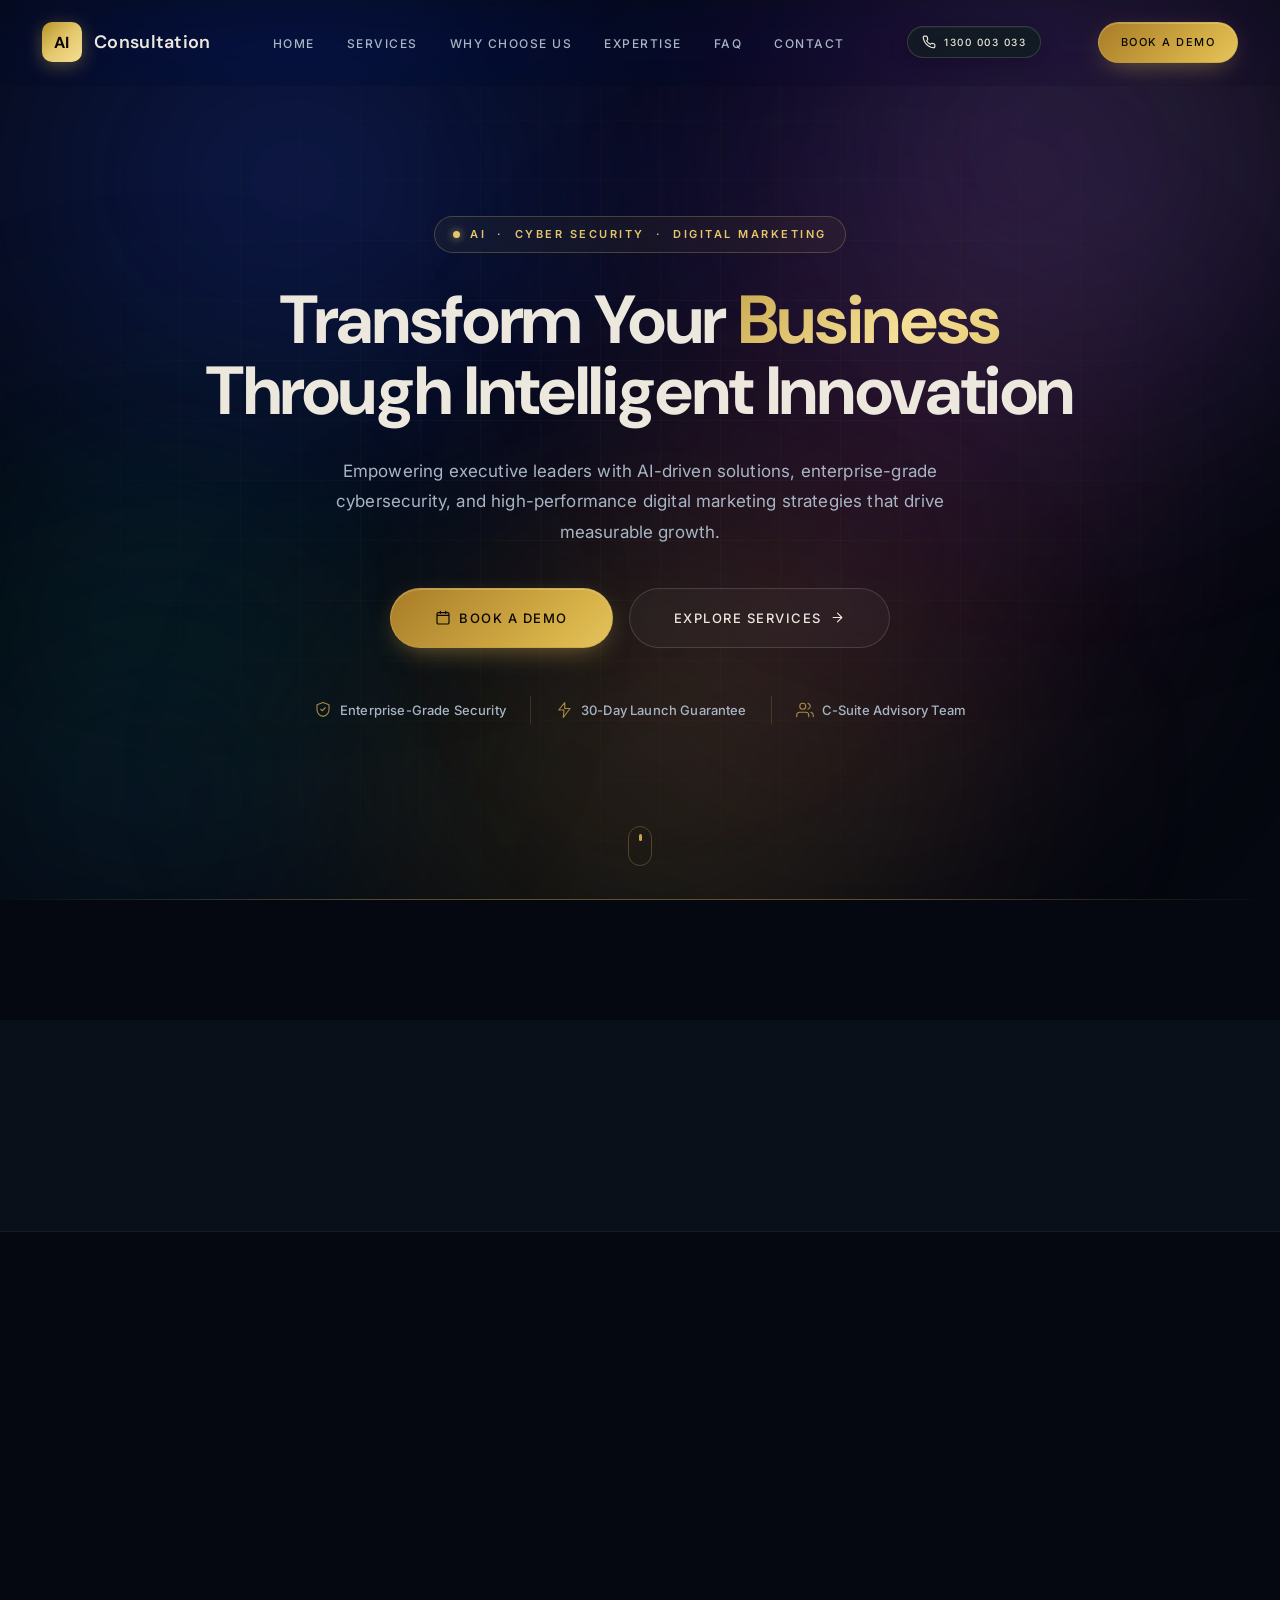
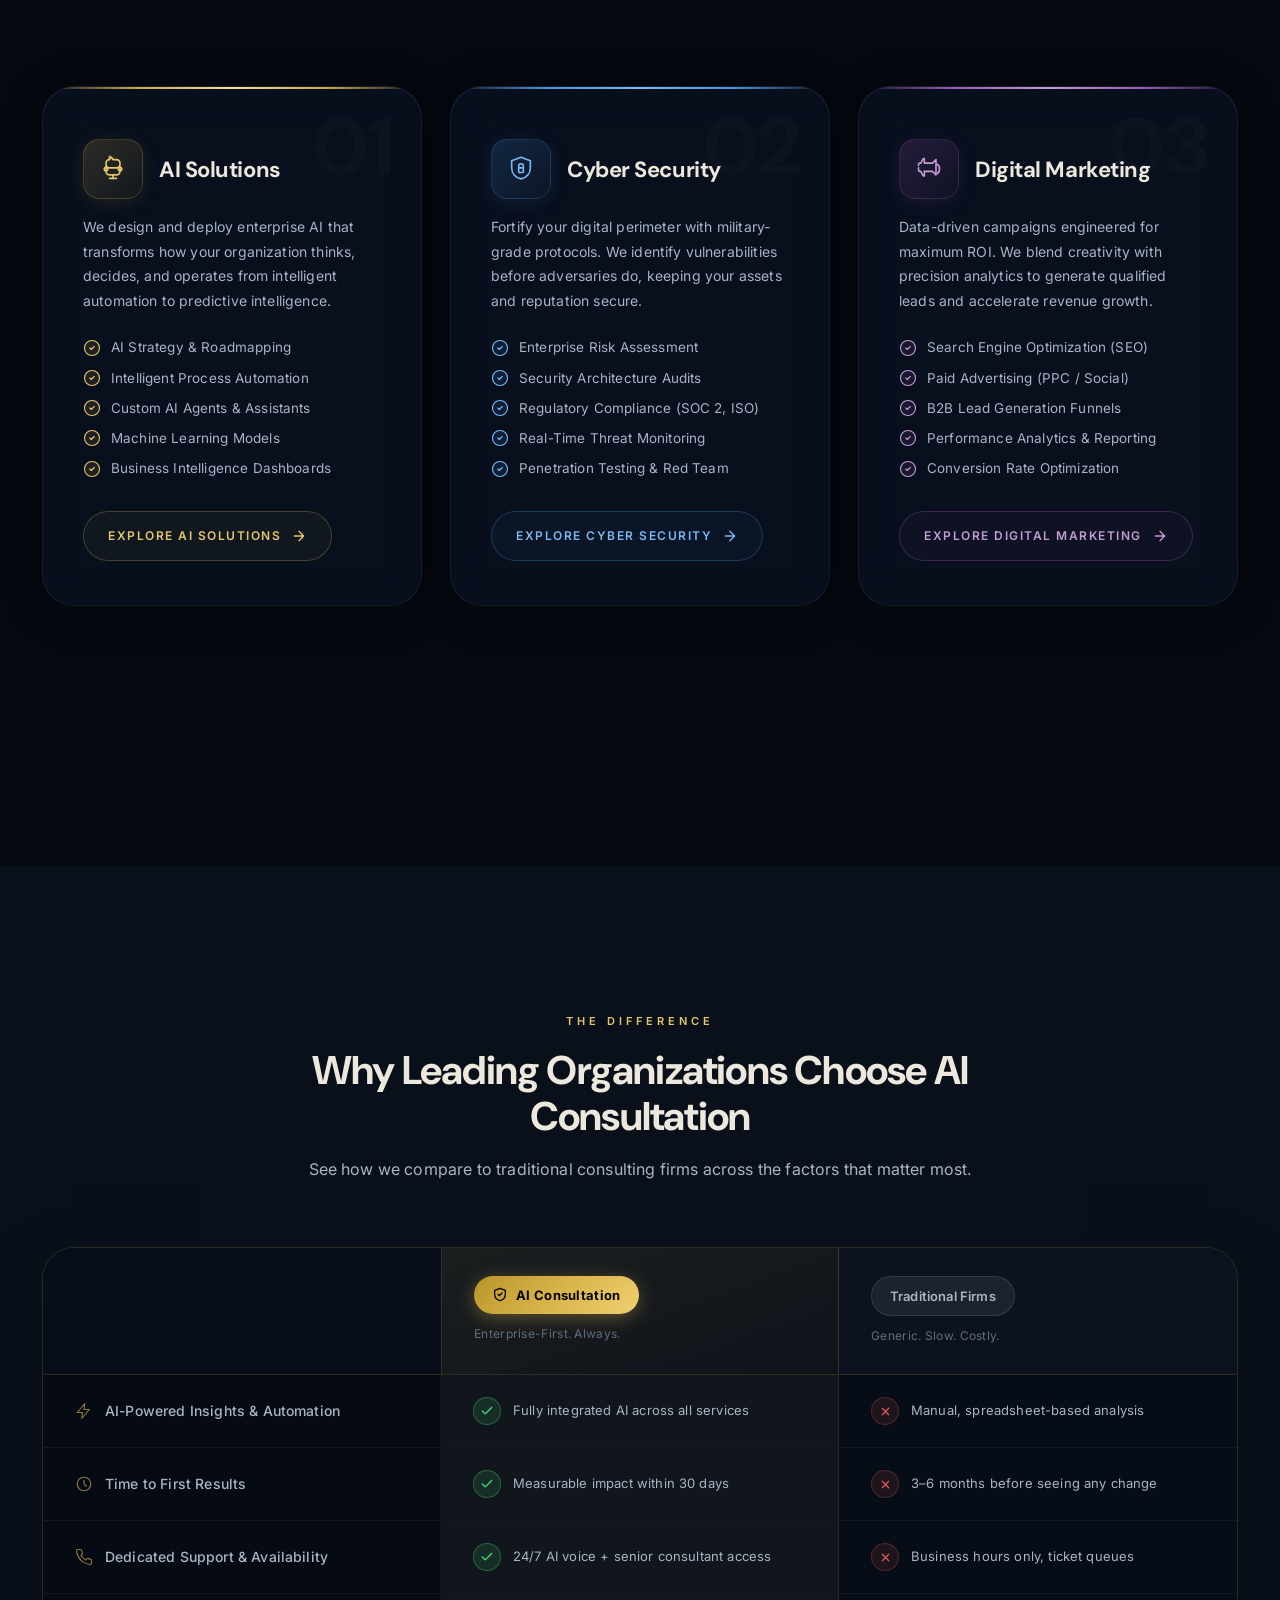
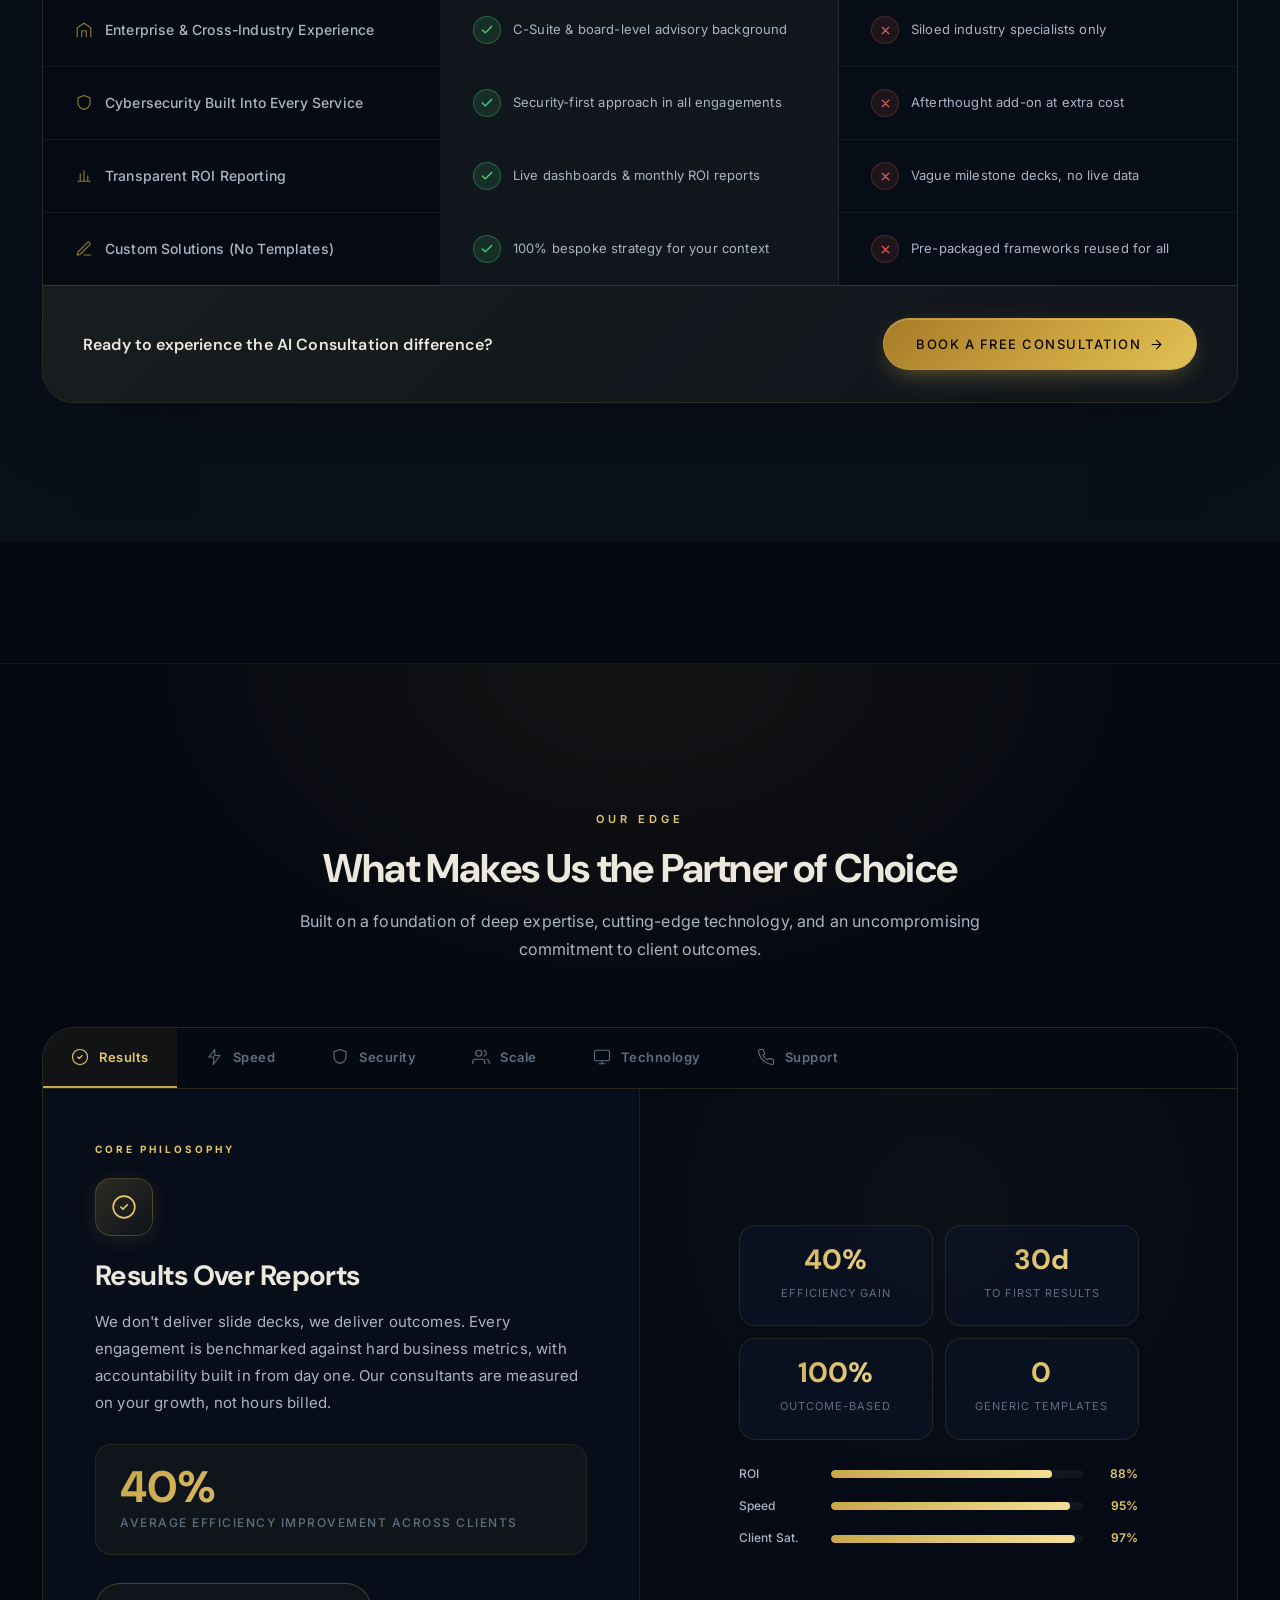
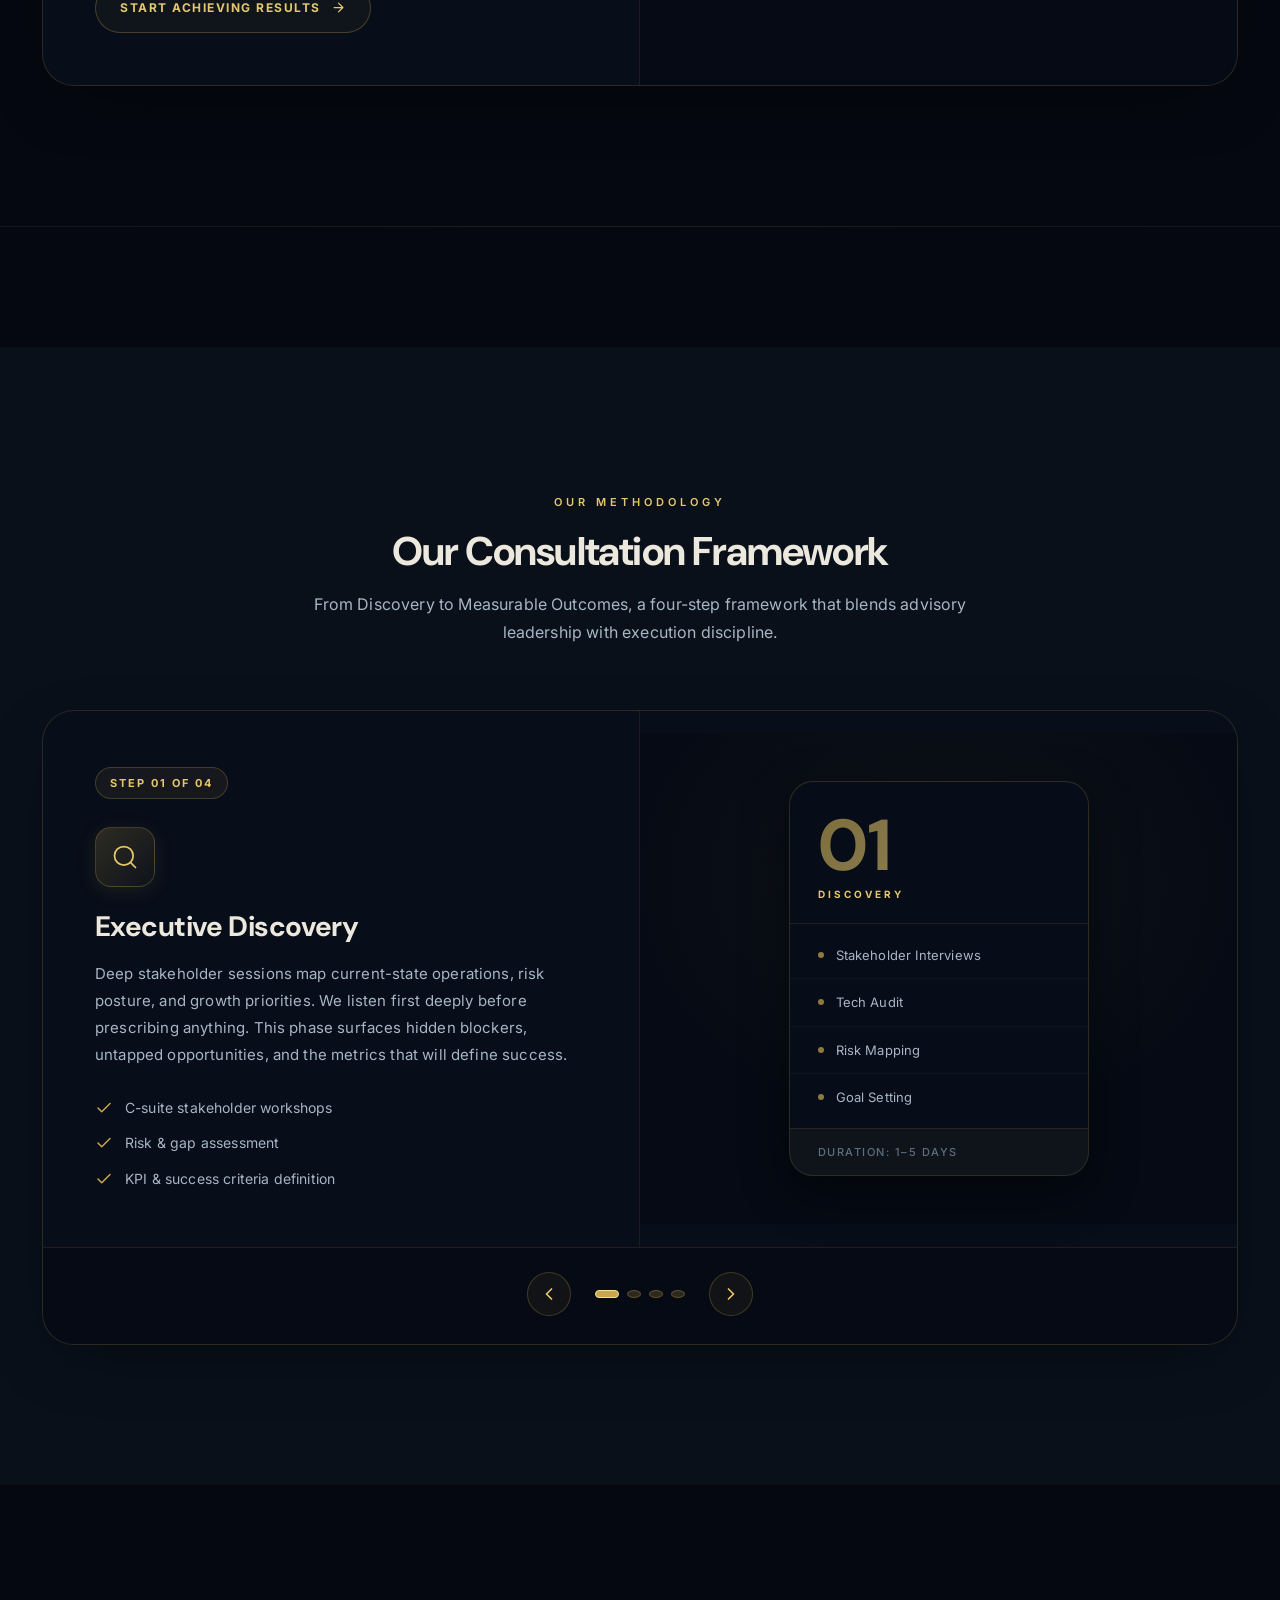
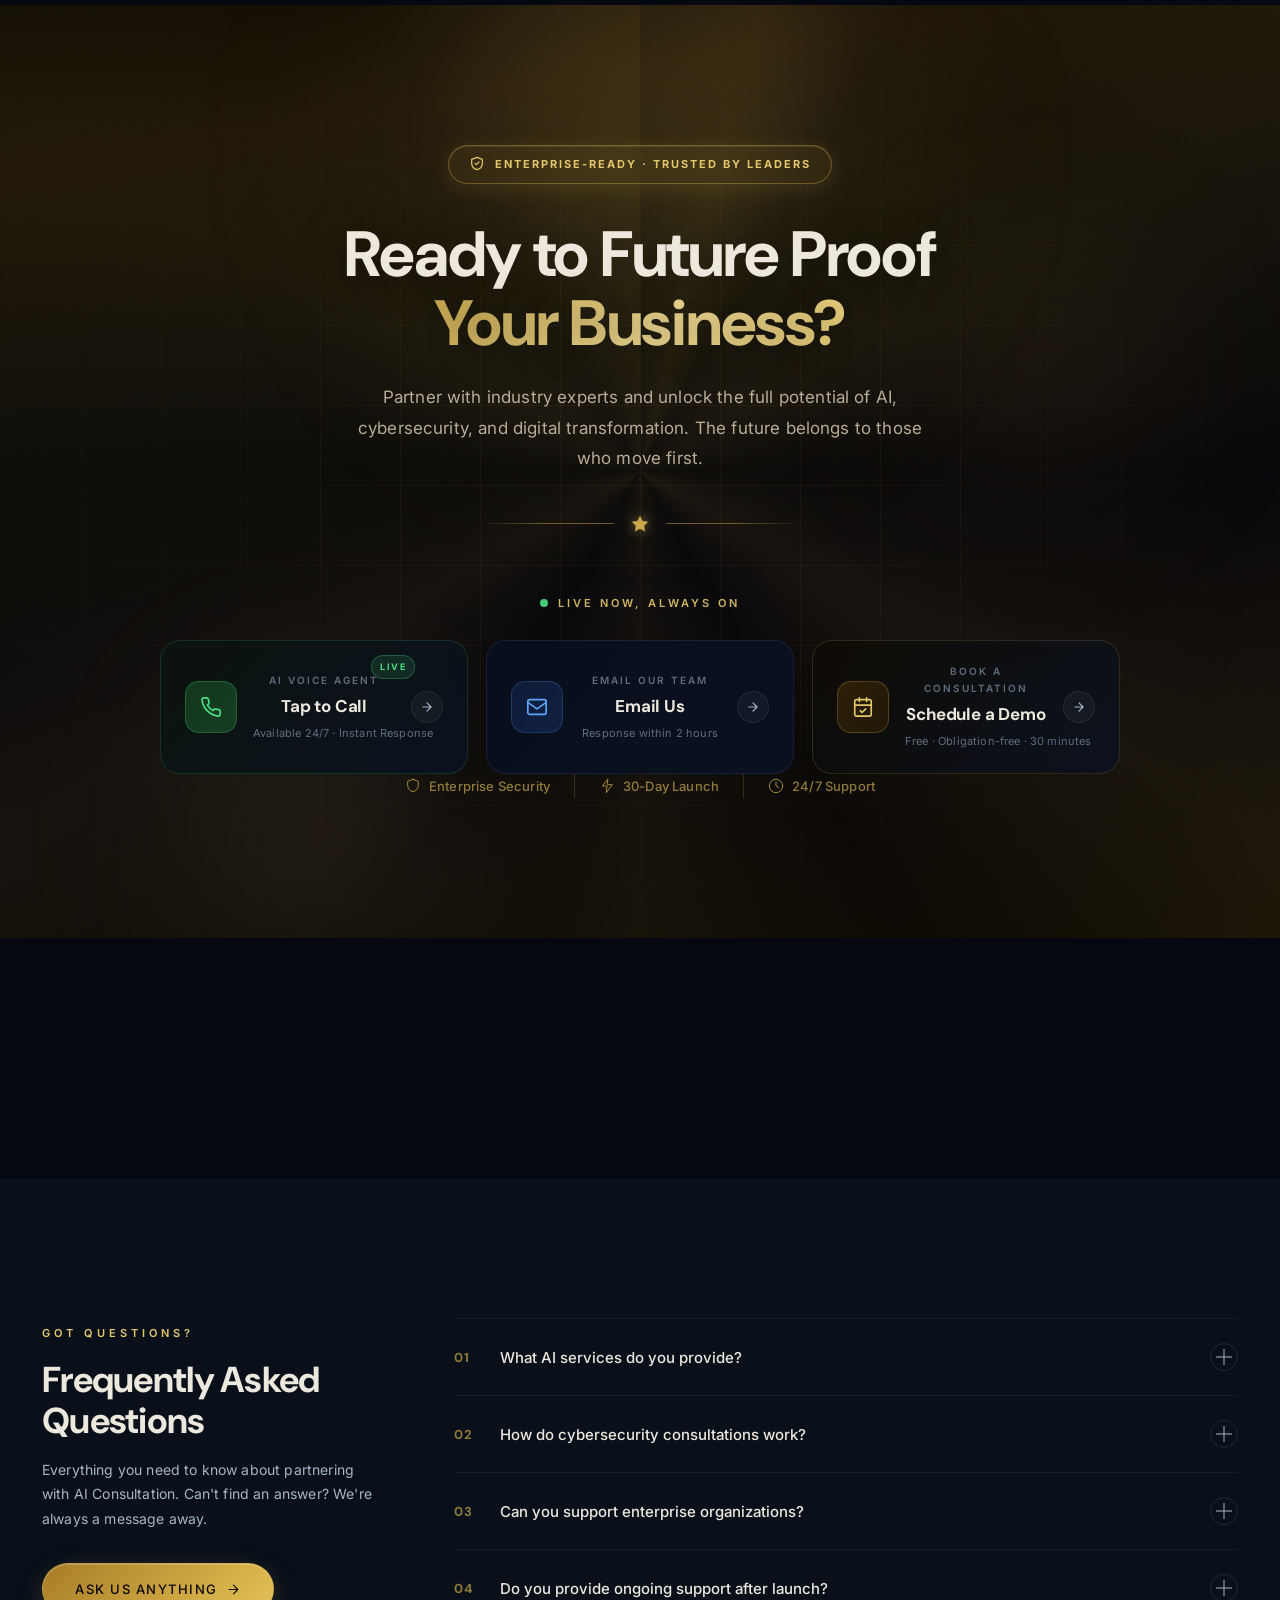
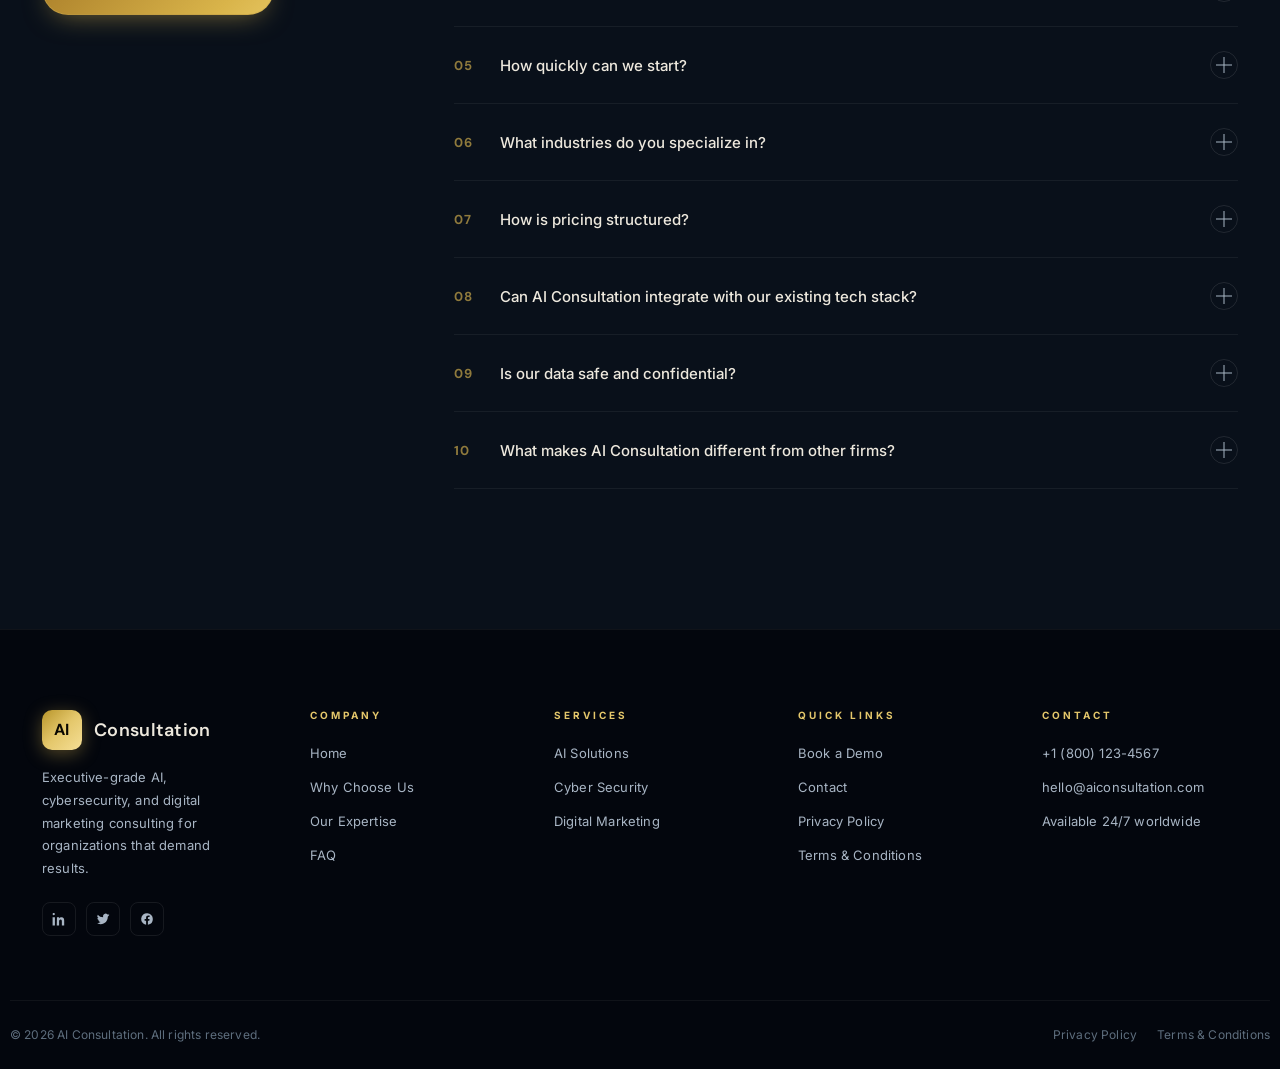
==== commit b46757c1: "Site updates" ====
--- a/index.html
+++ b/index.html
@@ -7,7 +7,7 @@
 <meta name="description" content="AI Consultation partners with executive leaders to deliver AI strategy, enterprise cybersecurity, and high-performance digital marketing that drives measurable growth.">
 <link rel="preconnect" href="https://fonts.googleapis.com">
 <link rel="preconnect" href="https://fonts.gstatic.com" crossorigin>
-<link href="https://fonts.googleapis.com/css2?family=Inter:wght@300;400;500;600;700;800&family=Playfair+Display:wght@400;600;700;800&display=swap" rel="stylesheet">
+<link href="https://fonts.googleapis.com/css2?family=Inter:wght@300;400;500;600;700;800&family=Playfair+Display:wght@400;600;700;800&family=DM+Sans:wght@400;500;600;700;800&display=swap" rel="stylesheet">
 <link rel="stylesheet" href="style.css">
 </head>
 <body>
@@ -124,6 +124,11 @@
   <a href="#partners" class="scroll-cue" aria-hidden="true"><span></span></a>
 </section>
 
+<!-- ===================== SECTION BREAK — GOLDEN STARS ===================== -->
+<div class="section-star-break" aria-hidden="true" id="starbreak-1">
+  <canvas class="star-fall-canvas" data-break="1"></canvas>
+</div>
+
 <!-- ===================== TRUSTED PARTNERS ===================== -->
 <section class="partners" id="partners">
   <div class="container">
@@ -199,6 +204,11 @@
     </div>
   </div>
 </section>
+
+<!-- ===================== SECTION BREAK — GOLDEN STARS ===================== -->
+<div class="section-star-break" aria-hidden="true" id="starbreak-2">
+  <canvas class="star-fall-canvas" data-break="2"></canvas>
+</div>
 
 <!-- ===================== SERVICES ===================== -->
 <section class="services" id="services">
@@ -274,6 +284,11 @@
   </div>
 </section>
 
+<!-- ===================== SECTION BREAK — GOLDEN STARS ===================== -->
+<div class="section-star-break" aria-hidden="true" id="starbreak-3">
+  <canvas class="star-fall-canvas" data-break="3"></canvas>
+</div>
+
 <!-- ===================== WHY CHOOSE US ===================== -->
 <section class="why-us" id="why-us">
   <div class="container">
@@ -344,6 +359,11 @@
     </div>
   </div>
 </section>
+
+<!-- ===================== SECTION BREAK — GOLDEN STARS ===================== -->
+<div class="section-star-break" aria-hidden="true" id="starbreak-4">
+  <canvas class="star-fall-canvas" data-break="4"></canvas>
+</div>
 
 <!-- ===================== EXPERTISE / IMPACT — TABS ===================== -->
 <section class="expertise" id="expertise">
@@ -621,6 +641,11 @@
   </div>
 </section>
 
+<!-- ===================== SECTION BREAK — GOLDEN STARS ===================== -->
+<div class="section-star-break" aria-hidden="true" id="starbreak-5">
+  <canvas class="star-fall-canvas" data-break="5"></canvas>
+</div>
+
 <!-- ===================== PROCESS — SLIDESHOW ===================== -->
 <section class="process" id="process">
   <div class="container">
@@ -778,6 +803,11 @@
     </div><!-- end .methodology-slideshow -->
   </div>
 </section>
+
+<!-- ===================== SECTION BREAK — GOLDEN STARS ===================== -->
+<div class="section-star-break" aria-hidden="true" id="starbreak-6">
+  <canvas class="star-fall-canvas" data-break="6"></canvas>
+</div>
 
 <!-- ===================== CTA — GOLD LUXURY ===================== -->
 <section class="cta-luxury" id="cta-luxury">
@@ -813,14 +843,55 @@
       <span></span><svg viewBox="0 0 24 24" aria-hidden="true"><polygon points="12 2 15.09 8.26 22 9.27 17 14.14 18.18 21.02 12 17.77 5.82 21.02 7 14.14 2 9.27 8.91 8.26 12 2"/></svg><span></span>
     </div>
 
-    <div class="cta-lux-actions">
-      <a href="#book-demo" class="btn-lux-primary">
-        <svg viewBox="0 0 24 24" aria-hidden="true"><path d="M8 2v3M16 2v3M3 8h18M5 4h14a2 2 0 0 1 2 2v13a2 2 0 0 1-2 2H5a2 2 0 0 1-2-2V6a2 2 0 0 1 2-2z"/></svg>
-        Book a Demo
-      </a>
-      <a href="#contact" class="btn-lux-ghost">Contact Us
-        <svg viewBox="0 0 24 24" aria-hidden="true"><path d="M5 12h14M12 5l7 7-7 7"/></svg>
-      </a>
+    <!-- Live Now, Always On — 3 Premium Contact Buttons -->
+    <div class="cta-live-section">
+      <div class="cta-live-label">
+        <span class="cta-live-pulse"></span>
+        <span>Live Now, Always On</span>
+      </div>
+      <div class="cta-live-cards">
+
+        <!-- Card 1: Tap to Call -->
+        <a href="tel:+61130003033" class="cta-live-card cta-live-card-call" id="cta-call-btn">
+          <div class="clc-icon-wrap">
+            <svg viewBox="0 0 24 24" aria-hidden="true"><path d="M22 16.92v3a2 2 0 0 1-2.18 2 19.79 19.79 0 0 1-8.63-3.07 19.5 19.5 0 0 1-6-6 19.79 19.79 0 0 1-3.07-8.67A2 2 0 0 1 4.11 2h3a2 2 0 0 1 2 1.72c.127.96.36 1.903.7 2.81a2 2 0 0 1-.45 2.11L8.09 9.91a16 16 0 0 0 6 6l1.27-1.27a2 2 0 0 1 2.11-.45c.907.34 1.85.573 2.81.7A2 2 0 0 1 22 16.92z"/></svg>
+          </div>
+          <div class="clc-content">
+            <span class="clc-label">AI Voice Agent</span>
+            <strong class="clc-title">Tap to Call</strong>
+            <span class="clc-note">Available 24/7 &middot; Instant Response</span>
+          </div>
+          <span class="clc-badge">LIVE</span>
+          <div class="clc-arrow"><svg viewBox="0 0 24 24" aria-hidden="true"><path d="M5 12h14M12 5l7 7-7 7"/></svg></div>
+        </a>
+
+        <!-- Card 2: Email Us -->
+        <a href="mailto:hello@aiconsultation.com" class="cta-live-card cta-live-card-email" id="cta-email-btn">
+          <div class="clc-icon-wrap">
+            <svg viewBox="0 0 24 24" aria-hidden="true"><rect x="2" y="4" width="20" height="16" rx="2"/><path d="m2 7 10 7 10-7"/></svg>
+          </div>
+          <div class="clc-content">
+            <span class="clc-label">Email Our Team</span>
+            <strong class="clc-title">Email Us</strong>
+            <span class="clc-note">Response within 2 hours</span>
+          </div>
+          <div class="clc-arrow"><svg viewBox="0 0 24 24" aria-hidden="true"><path d="M5 12h14M12 5l7 7-7 7"/></svg></div>
+        </a>
+
+        <!-- Card 3: Schedule a Demo -->
+        <a href="#book-demo" class="cta-live-card cta-live-card-demo" id="cta-schedule-btn">
+          <div class="clc-icon-wrap">
+            <svg viewBox="0 0 24 24" aria-hidden="true"><rect x="3" y="4" width="18" height="18" rx="2"/><path d="M16 2v4M8 2v4M3 10h18"/><path d="m9 16 2 2 4-4" stroke-linecap="round" stroke-linejoin="round"/></svg>
+          </div>
+          <div class="clc-content">
+            <span class="clc-label">Book a Consultation</span>
+            <strong class="clc-title">Schedule a Demo</strong>
+            <span class="clc-note">Free &middot; Obligation-free &middot; 30 minutes</span>
+          </div>
+          <div class="clc-arrow"><svg viewBox="0 0 24 24" aria-hidden="true"><path d="M5 12h14M12 5l7 7-7 7"/></svg></div>
+        </a>
+
+      </div>
     </div>
 
     <!-- Trust row -->
@@ -843,7 +914,13 @@
   </div>
 </section>
 
-<!-- ===================== BOOK A DEMO ===================== -->
+<!-- ===================== SECTION BREAK — GOLDEN STARS ===================== -->
+<div class="section-star-break" aria-hidden="true" id="starbreak-7">
+  <canvas class="star-fall-canvas" data-break="7"></canvas>
+</div>
+
+<!-- ===================== BOOK A DEMO (Start the Conversation) ===================== -->
+<!-- COMMENTED OUT — uncomment below to restore this section
 <section class="book-demo" id="book-demo">
   <div class="container book-demo-grid">
     <div class="book-demo-copy" data-reveal="fade-right">
@@ -909,8 +986,10 @@
     </form>
   </div>
 </section>
-
-<!-- ===================== INQUIRIES ===================== -->
+END COMMENT — book-demo section -->
+
+<!-- ===================== INQUIRIES (Live Now, Always On) ===================== -->
+<!-- COMMENTED OUT — uncomment to restore
 <section class="inquiries" id="contact">
   <div class="inq-glow inq-glow-1"></div>
   <div class="inq-glow inq-glow-2"></div>
@@ -975,6 +1054,12 @@
     </div>
   </div>
 </section>
+END COMMENT -->
+
+<!-- ===================== SECTION BREAK — GOLDEN STARS ===================== -->
+<div class="section-star-break" aria-hidden="true" id="starbreak-8">
+  <canvas class="star-fall-canvas" data-break="8"></canvas>
+</div>
 
 <!-- ===================== FAQ ===================== -->
 <section class="faq" id="faq">
--- a/style.css
+++ b/style.css
@@ -3,7 +3,7 @@
    Playfair Display · Inter · Dark Navy · Gold Plated
    ================================================================= */
 
-@import url('https://fonts.googleapis.com/css2?family=Inter:wght@300;400;500;600;700&family=Playfair+Display:wght@400;600;700&display=swap');
+@import url('https://fonts.googleapis.com/css2?family=Inter:wght@300;400;500;600;700&family=Playfair+Display:wght@400;600;700&family=DM+Sans:wght@400;500;600;700;800&display=swap');
 
 :root {
   /* Color System */
@@ -30,7 +30,7 @@
   --glass-border:  rgba(255,255,255,0.07);
 
   /* Typography */
-  --font-heading: 'Playfair Display', Georgia, 'Times New Roman', serif;
+  --font-heading: 'DM Sans', 'Inter', 'Segoe UI', Arial, sans-serif;
   --font-body:    'Inter', 'Segoe UI', Arial, sans-serif;
   --font-ui:      'Inter', 'Segoe UI', Arial, sans-serif;
 
@@ -63,7 +63,7 @@
 a { color: inherit; text-decoration: none; }
 ul { list-style: none; margin: 0; padding: 0; }
 button { font-family: var(--font-ui); cursor: pointer; background: none; border: none; color: inherit; }
-h1, h2, h3, h4 { font-family: var(--font-heading); margin: 0; font-weight: 700; line-height: 1.15; }
+h1, h2, h3, h4 { font-family: var(--font-heading); margin: 0; font-weight: 700; line-height: 1.15; letter-spacing: -0.02em; }
 p { margin: 0; }
 em { font-style: normal; }
 :focus-visible { outline: 2px solid var(--gold); outline-offset: 3px; }
@@ -441,29 +441,37 @@
 }
 
 @keyframes auroraFloat1 {
-  0%   { transform: translate(0px, 0px) scale(1); opacity: 1; }
-  25%  { transform: translate(60px, 40px) scale(1.08); opacity: 0.85; }
-  50%  { transform: translate(30px, 80px) scale(0.96); opacity: 1; }
-  75%  { transform: translate(-40px, 30px) scale(1.05); opacity: 0.9; }
-  100% { transform: translate(0px, 0px) scale(1); opacity: 1; }
+  0%   { transform: translate(0px, 0px) scale(1); opacity: 0.9; }
+  20%  { transform: translate(80px, 50px) scale(1.12); opacity: 1; }
+  40%  { transform: translate(40px, 100px) scale(0.94); opacity: 0.85; }
+  60%  { transform: translate(-50px, 60px) scale(1.08); opacity: 0.95; }
+  80%  { transform: translate(-30px, 20px) scale(1.03); opacity: 1; }
+  100% { transform: translate(0px, 0px) scale(1); opacity: 0.9; }
 }
 @keyframes auroraFloat2 {
   0%   { transform: translate(0px, 0px) scale(1); opacity: 1; }
-  30%  { transform: translate(-50px, 60px) scale(1.06); opacity: 0.8; }
-  60%  { transform: translate(40px, 30px) scale(0.94); opacity: 0.95; }
+  25%  { transform: translate(-70px, 80px) scale(1.1); opacity: 0.8; }
+  50%  { transform: translate(-20px, 40px) scale(0.92); opacity: 0.95; }
+  75%  { transform: translate(60px, 20px) scale(1.06); opacity: 0.88; }
   100% { transform: translate(0px, 0px) scale(1); opacity: 1; }
 }
 @keyframes auroraFloat3 {
-  0%   { transform: translate(0px, 0px) scale(1) rotate(0deg); }
-  35%  { transform: translate(-70px, -50px) scale(1.12) rotate(8deg); }
-  70%  { transform: translate(30px, 70px) scale(0.92) rotate(-5deg); }
-  100% { transform: translate(0px, 0px) scale(1) rotate(0deg); }
+  0%   { transform: translate(0px, 0px) scale(1) rotate(0deg); opacity: 0.8; }
+  30%  { transform: translate(-90px, -60px) scale(1.15) rotate(10deg); opacity: 1; }
+  60%  { transform: translate(50px, 80px) scale(0.9) rotate(-8deg); opacity: 0.85; }
+  100% { transform: translate(0px, 0px) scale(1) rotate(0deg); opacity: 0.8; }
 }
 @keyframes auroraFloat4 {
   0%   { transform: translate(0px, 0px) scale(1); opacity: 0.9; }
-  40%  { transform: translate(80px, -60px) scale(1.1); opacity: 1; }
-  80%  { transform: translate(-30px, 40px) scale(0.95); opacity: 0.85; }
+  35%  { transform: translate(100px, -80px) scale(1.15); opacity: 1; }
+  70%  { transform: translate(-40px, 50px) scale(0.93); opacity: 0.85; }
   100% { transform: translate(0px, 0px) scale(1); opacity: 0.9; }
+}
+@keyframes auroraFloat5 {
+  0%   { transform: translate(0px, 0px) scale(1); opacity: 0.7; }
+  40%  { transform: translate(60px, -40px) scale(1.1); opacity: 0.9; }
+  80%  { transform: translate(-50px, 60px) scale(0.95); opacity: 0.75; }
+  100% { transform: translate(0px, 0px) scale(1); opacity: 0.7; }
 }
 
 
@@ -3167,4 +3175,328 @@
   .cta-lux-trust { flex-direction: column; gap: 12px; }
   .cta-trust-sep { width: 80px; height: 1px; }
   .cta-lux-divider { width: 240px; }
-}
+
+  /* CTA live cards on mobile */
+  .cta-live-cards { flex-direction: column; gap: 14px; }
+  .cta-live-card { padding: 18px 20px; }
+  .clc-title { font-size: 16px; }
+}
+
+/* =================================================================
+   SECTION BREAK — GOLDEN STARS (Premium falling star animation)
+   ================================================================= */
+.section-star-break {
+  position: relative;
+  width: 100%;
+  height: 120px;
+  overflow: hidden;
+  pointer-events: none;
+  z-index: 2;
+}
+
+.star-fall-canvas {
+  display: block;
+  width: 100%;
+  height: 100%;
+}
+
+/* =================================================================
+   HERO AURORA BLOBS — Enhanced smooth mist animation
+   ================================================================= */
+/* Override blob animations for extra smoothness */
+.aurora-blob-1 {
+  animation-name: auroraFloat1;
+  animation-duration: 22s;
+  animation-timing-function: cubic-bezier(0.45, 0.05, 0.55, 0.95);
+  animation-iteration-count: infinite;
+}
+.aurora-blob-2 {
+  animation-name: auroraFloat2;
+  animation-duration: 28s;
+  animation-timing-function: cubic-bezier(0.45, 0.05, 0.55, 0.95);
+  animation-iteration-count: infinite;
+  animation-delay: 3s;
+}
+.aurora-blob-3 {
+  animation-name: auroraFloat3;
+  animation-duration: 34s;
+  animation-timing-function: cubic-bezier(0.45, 0.05, 0.55, 0.95);
+  animation-iteration-count: infinite;
+  animation-delay: 7s;
+}
+.aurora-blob-4 {
+  animation-name: auroraFloat4;
+  animation-duration: 26s;
+  animation-timing-function: cubic-bezier(0.45, 0.05, 0.55, 0.95);
+  animation-iteration-count: infinite;
+  animation-delay: 11s;
+}
+.aurora-blob-5 {
+  animation-name: auroraFloat5;
+  animation-duration: 38s;
+  animation-timing-function: cubic-bezier(0.45, 0.05, 0.55, 0.95);
+  animation-iteration-count: infinite;
+  animation-delay: 14s;
+}
+
+/* =================================================================
+   CTA — LIVE NOW, ALWAYS ON (3 Premium Contact Cards)
+   ================================================================= */
+.cta-live-section {
+  display: flex;
+  flex-direction: column;
+  align-items: center;
+  gap: 28px;
+  margin-top: 16px;
+}
+
+.cta-live-label {
+  display: inline-flex;
+  align-items: center;
+  gap: 10px;
+  font-size: 11px;
+  letter-spacing: 3px;
+  text-transform: uppercase;
+  color: var(--gold-light);
+  font-family: var(--font-ui);
+  font-weight: 600;
+  opacity: 0.9;
+}
+
+.cta-live-pulse {
+  display: inline-block;
+  width: 8px;
+  height: 8px;
+  border-radius: 50%;
+  background: #4ade80;
+  box-shadow: 0 0 0 0 rgba(74, 222, 128, 0.6);
+  animation: ctaPulse 2s ease-in-out infinite;
+  flex-shrink: 0;
+}
+
+@keyframes ctaPulse {
+  0%, 100% { box-shadow: 0 0 0 0 rgba(74, 222, 128, 0.7); }
+  50% { box-shadow: 0 0 0 8px rgba(74, 222, 128, 0); }
+}
+
+.cta-live-cards {
+  display: flex;
+  gap: 18px;
+  width: 100%;
+  max-width: 960px;
+  justify-content: center;
+}
+
+/* Base card style */
+.cta-live-card {
+  position: relative;
+  display: flex;
+  align-items: center;
+  gap: 16px;
+  flex: 1;
+  padding: 22px 24px;
+  border-radius: 20px;
+  background: rgba(10, 18, 34, 0.85);
+  border: 1px solid rgba(255, 255, 255, 0.07);
+  backdrop-filter: blur(24px);
+  -webkit-backdrop-filter: blur(24px);
+  transition: transform 0.4s cubic-bezier(.22,1,.36,1),
+              box-shadow 0.4s cubic-bezier(.22,1,.36,1),
+              border-color 0.4s cubic-bezier(.22,1,.36,1),
+              background 0.4s cubic-bezier(.22,1,.36,1);
+  text-decoration: none;
+  color: inherit;
+  cursor: pointer;
+  overflow: hidden;
+}
+
+/* Subtle inner glow overlay */
+.cta-live-card::before {
+  content: '';
+  position: absolute;
+  inset: 0;
+  border-radius: inherit;
+  background: radial-gradient(ellipse at 30% 40%, rgba(201,168,76,0.06) 0%, transparent 70%);
+  opacity: 0;
+  transition: opacity 0.4s ease;
+  pointer-events: none;
+}
+
+.cta-live-card:hover::before {
+  opacity: 1;
+}
+
+.cta-live-card:hover {
+  transform: translateY(-6px) scale(1.015);
+  border-color: rgba(201, 168, 76, 0.35);
+}
+
+/* Call card — green accent */
+.cta-live-card-call {
+  border-color: rgba(74, 222, 128, 0.15);
+  background: linear-gradient(135deg, rgba(10,20,15,0.9) 0%, rgba(10,18,34,0.85) 100%);
+}
+.cta-live-card-call:hover {
+  border-color: rgba(74, 222, 128, 0.45);
+  box-shadow: 0 24px 60px -16px rgba(74, 222, 128, 0.25),
+              0 8px 28px -10px rgba(0, 0, 0, 0.6),
+              inset 0 1px 0 rgba(74, 222, 128, 0.12);
+}
+.cta-live-card-call .clc-icon-wrap {
+  background: linear-gradient(135deg, rgba(20,60,30,0.9), rgba(30,80,45,0.7));
+  border-color: rgba(74, 222, 128, 0.25);
+}
+.cta-live-card-call .clc-icon-wrap svg {
+  stroke: #4ade80;
+}
+
+/* Email card — blue accent */
+.cta-live-card-email {
+  border-color: rgba(96, 165, 250, 0.12);
+  background: linear-gradient(135deg, rgba(8,15,30,0.9) 0%, rgba(10,18,34,0.85) 100%);
+}
+.cta-live-card-email:hover {
+  border-color: rgba(96, 165, 250, 0.4);
+  box-shadow: 0 24px 60px -16px rgba(96, 165, 250, 0.2),
+              0 8px 28px -10px rgba(0, 0, 0, 0.6),
+              inset 0 1px 0 rgba(96, 165, 250, 0.10);
+}
+.cta-live-card-email .clc-icon-wrap {
+  background: linear-gradient(135deg, rgba(15,30,60,0.9), rgba(20,40,80,0.7));
+  border-color: rgba(96, 165, 250, 0.2);
+}
+.cta-live-card-email .clc-icon-wrap svg {
+  stroke: #60a5fa;
+}
+
+/* Demo card — gold accent */
+.cta-live-card-demo {
+  border-color: rgba(201, 168, 76, 0.18);
+  background: linear-gradient(135deg, rgba(15,12,5,0.95) 0%, rgba(10,18,34,0.85) 100%);
+}
+.cta-live-card-demo:hover {
+  border-color: rgba(201, 168, 76, 0.5);
+  box-shadow: 0 24px 60px -16px rgba(201, 168, 76, 0.28),
+              0 8px 28px -10px rgba(0, 0, 0, 0.6),
+              inset 0 1px 0 rgba(201, 168, 76, 0.15);
+}
+.cta-live-card-demo .clc-icon-wrap {
+  background: linear-gradient(135deg, rgba(50,35,8,0.9), rgba(40,28,5,0.7));
+  border-color: rgba(201, 168, 76, 0.28);
+}
+.cta-live-card-demo .clc-icon-wrap svg {
+  stroke: var(--gold-light);
+}
+
+/* Icon wrapper */
+.clc-icon-wrap {
+  display: flex;
+  align-items: center;
+  justify-content: center;
+  width: 52px;
+  height: 52px;
+  border-radius: 14px;
+  border: 1px solid rgba(255,255,255,0.08);
+  flex-shrink: 0;
+  transition: transform 0.3s ease;
+}
+.cta-live-card:hover .clc-icon-wrap {
+  transform: scale(1.08);
+}
+.clc-icon-wrap svg {
+  width: 22px;
+  height: 22px;
+  fill: none;
+  stroke-width: 1.8;
+  stroke-linecap: round;
+  stroke-linejoin: round;
+}
+
+/* Card text content */
+.clc-content {
+  display: flex;
+  flex-direction: column;
+  gap: 3px;
+  flex: 1;
+  min-width: 0;
+}
+.clc-label {
+  font-size: 10px;
+  letter-spacing: 2px;
+  text-transform: uppercase;
+  color: var(--text-muted);
+  font-family: var(--font-ui);
+  font-weight: 600;
+}
+.clc-title {
+  font-size: 17px;
+  font-weight: 700;
+  color: var(--text-ivory);
+  font-family: var(--font-heading);
+  letter-spacing: -0.01em;
+  white-space: nowrap;
+  overflow: hidden;
+  text-overflow: ellipsis;
+}
+.clc-note {
+  font-size: 11px;
+  color: var(--text-muted);
+  font-family: var(--font-ui);
+  white-space: nowrap;
+}
+
+/* Live badge */
+.clc-badge {
+  position: absolute;
+  top: 14px;
+  right: 52px;
+  font-size: 9px;
+  font-weight: 700;
+  letter-spacing: 1.5px;
+  text-transform: uppercase;
+  color: #4ade80;
+  background: rgba(74, 222, 128, 0.12);
+  border: 1px solid rgba(74, 222, 128, 0.28);
+  padding: 3px 8px;
+  border-radius: 999px;
+  font-family: var(--font-ui);
+}
+
+/* Arrow */
+.clc-arrow {
+  display: flex;
+  align-items: center;
+  justify-content: center;
+  width: 32px;
+  height: 32px;
+  border-radius: 50%;
+  background: rgba(255,255,255,0.04);
+  border: 1px solid rgba(255,255,255,0.07);
+  flex-shrink: 0;
+  transition: transform 0.3s var(--ease), background 0.3s var(--ease);
+}
+.cta-live-card:hover .clc-arrow {
+  transform: translateX(4px);
+  background: rgba(255,255,255,0.08);
+}
+.clc-arrow svg {
+  width: 14px;
+  height: 14px;
+  stroke: var(--text-secondary);
+  fill: none;
+  stroke-width: 2;
+  stroke-linecap: round;
+  stroke-linejoin: round;
+}
+
+/* Responsive for CTA live cards */
+@media (max-width: 900px) {
+  .cta-live-cards {
+    flex-direction: column;
+    max-width: 520px;
+    gap: 14px;
+  }
+  .clc-title { font-size: 16px; }
+  .clc-badge { right: 48px; }
+}
+
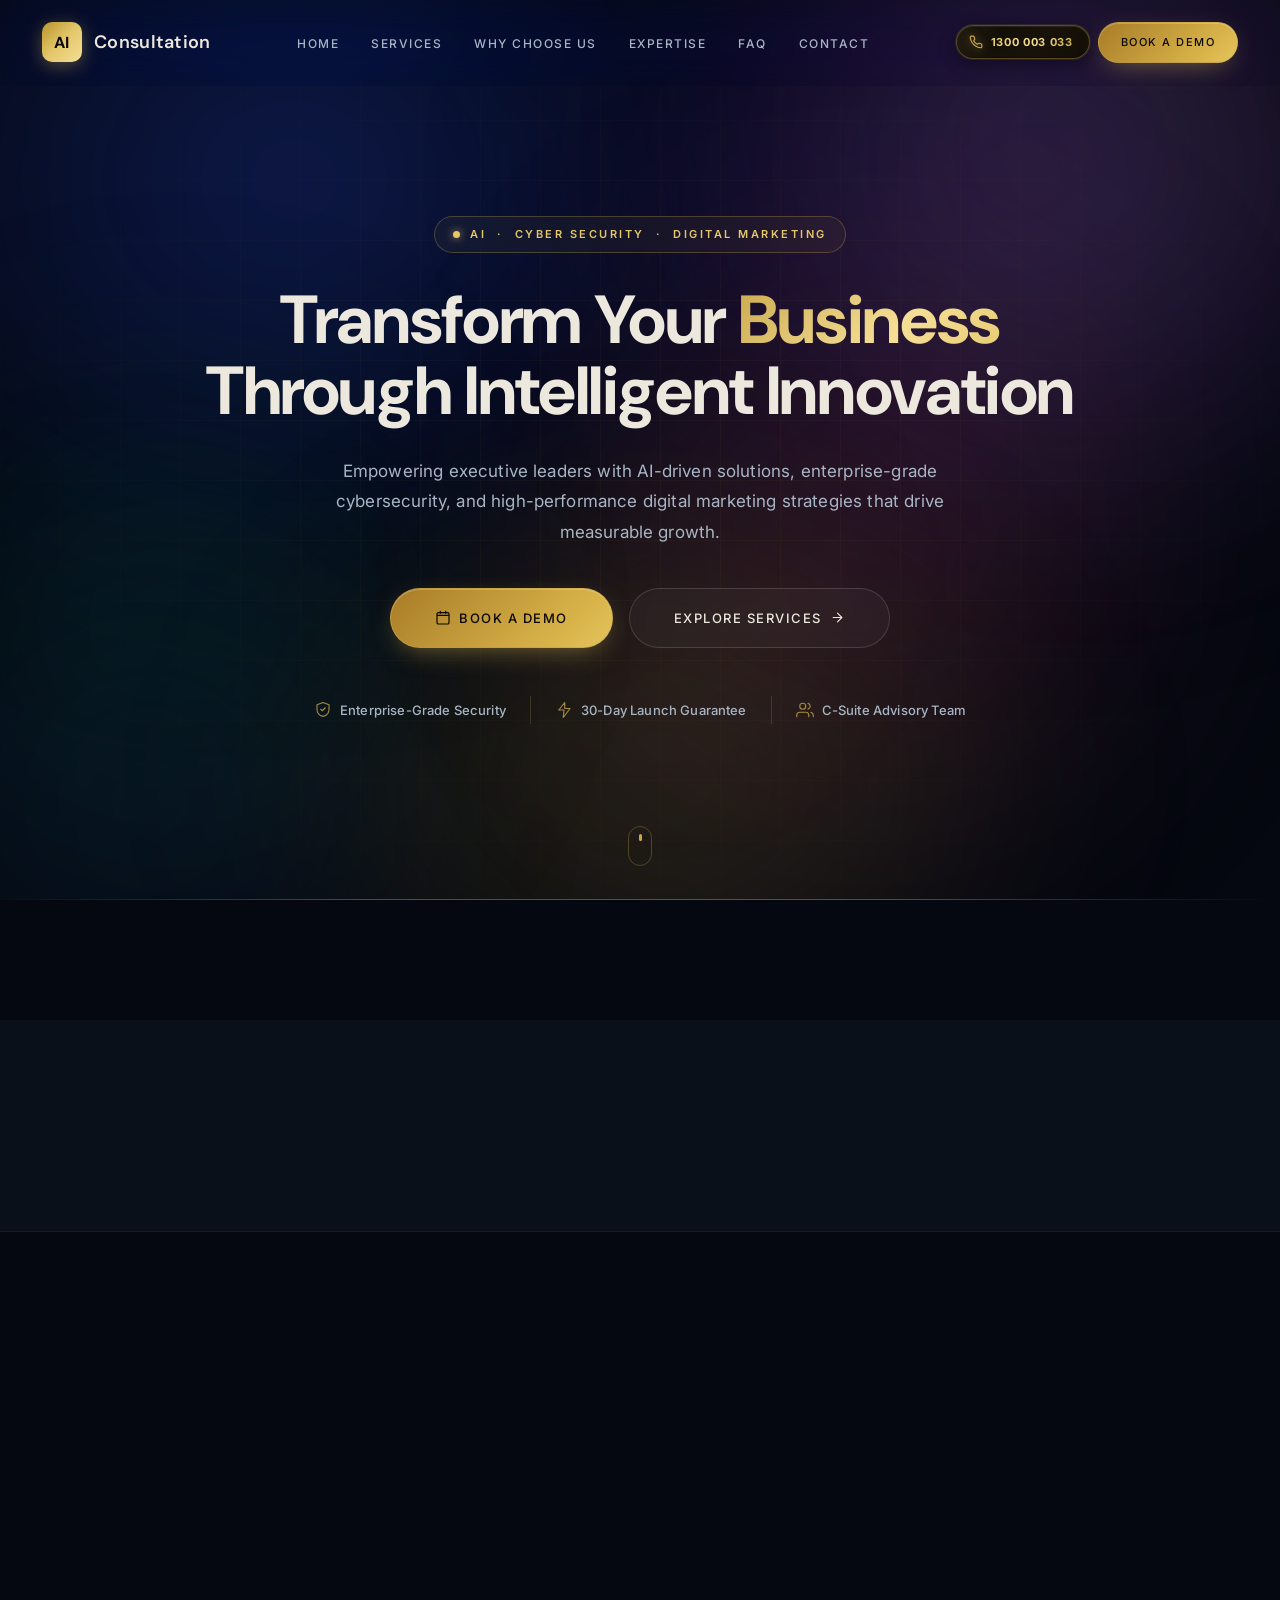
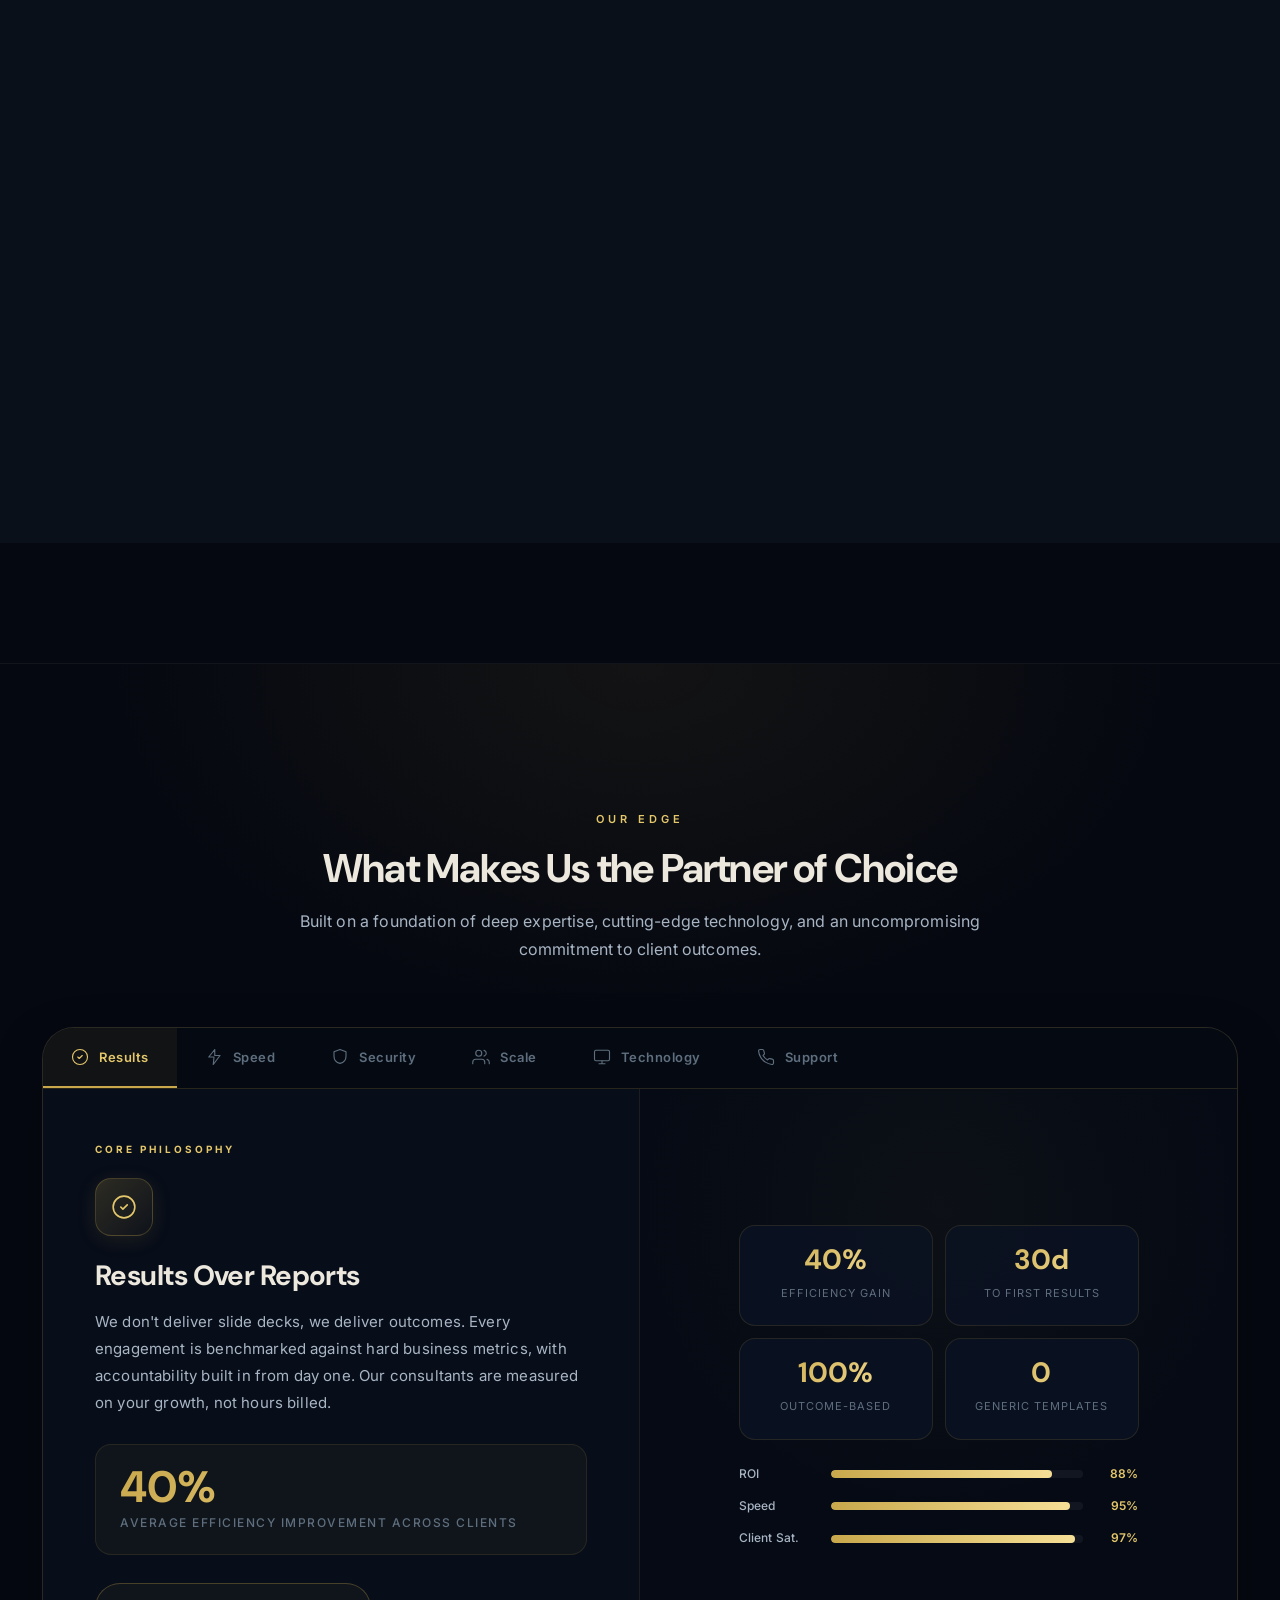
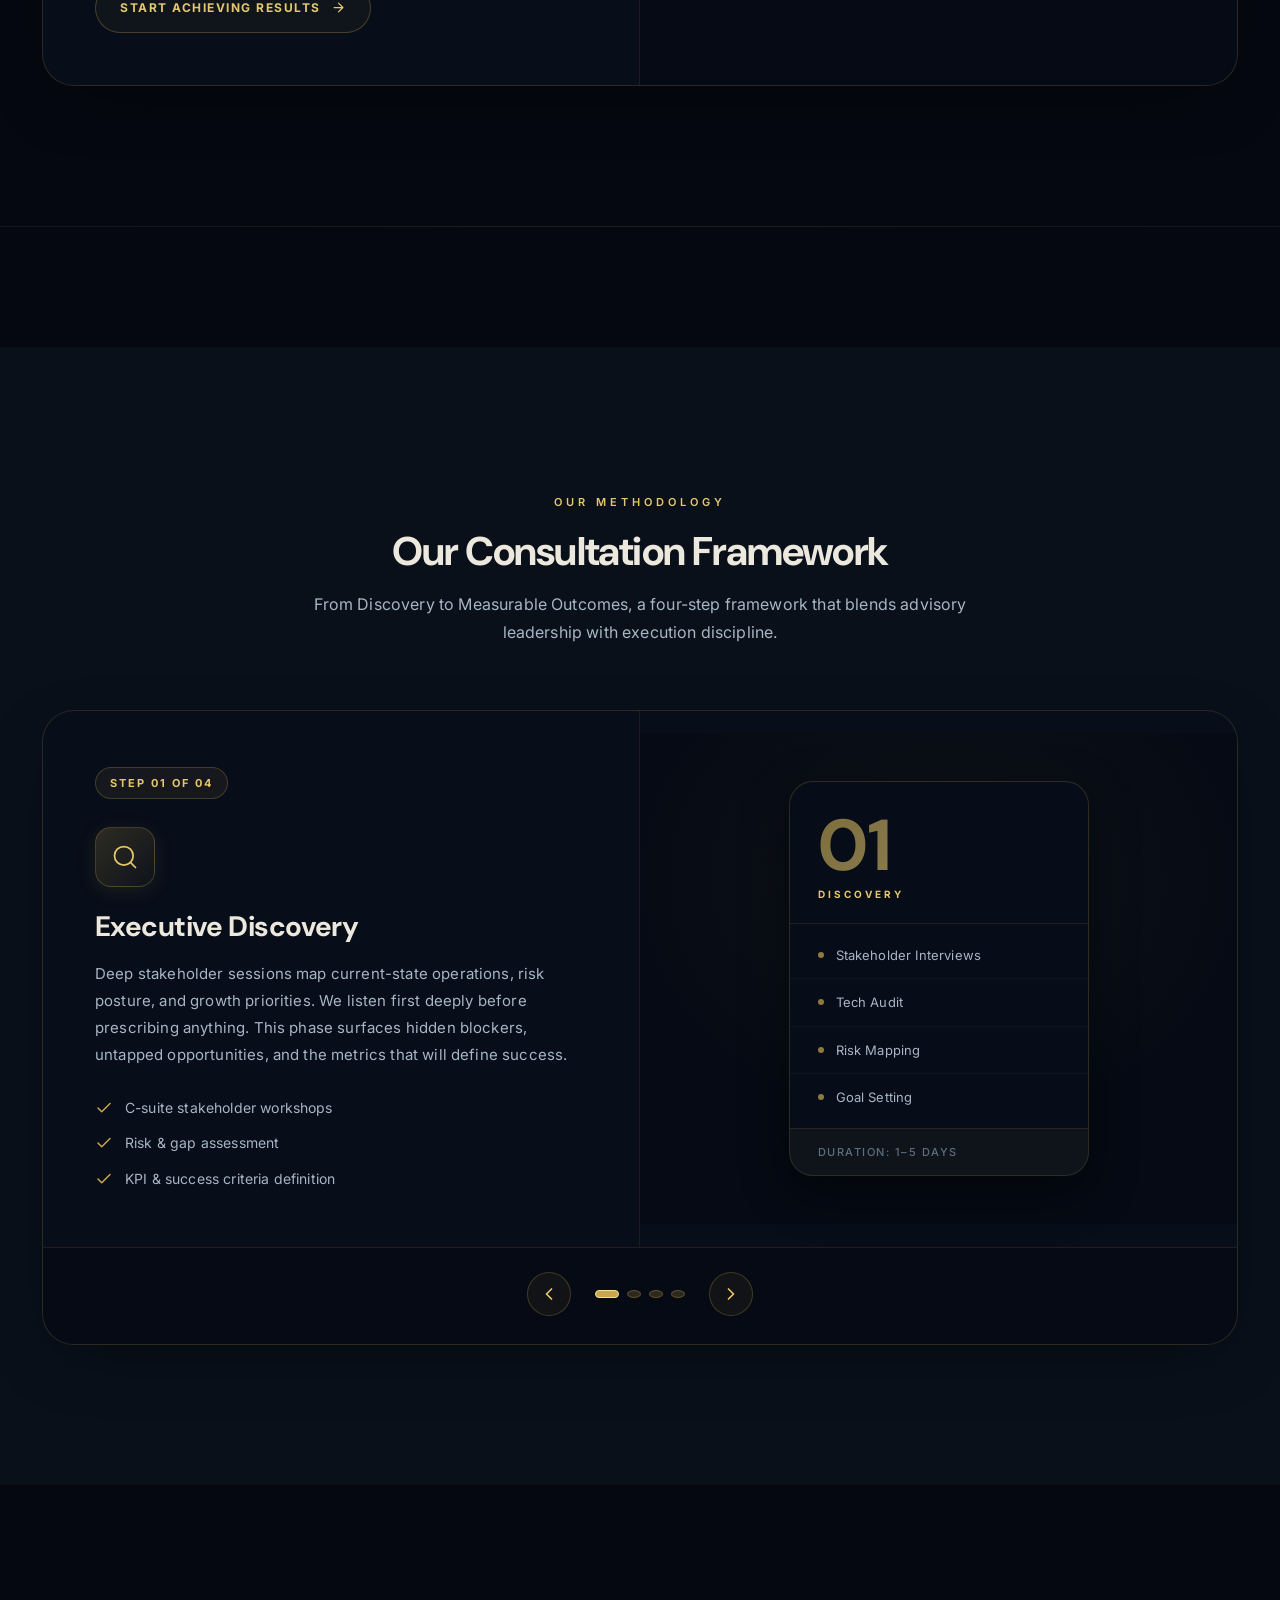
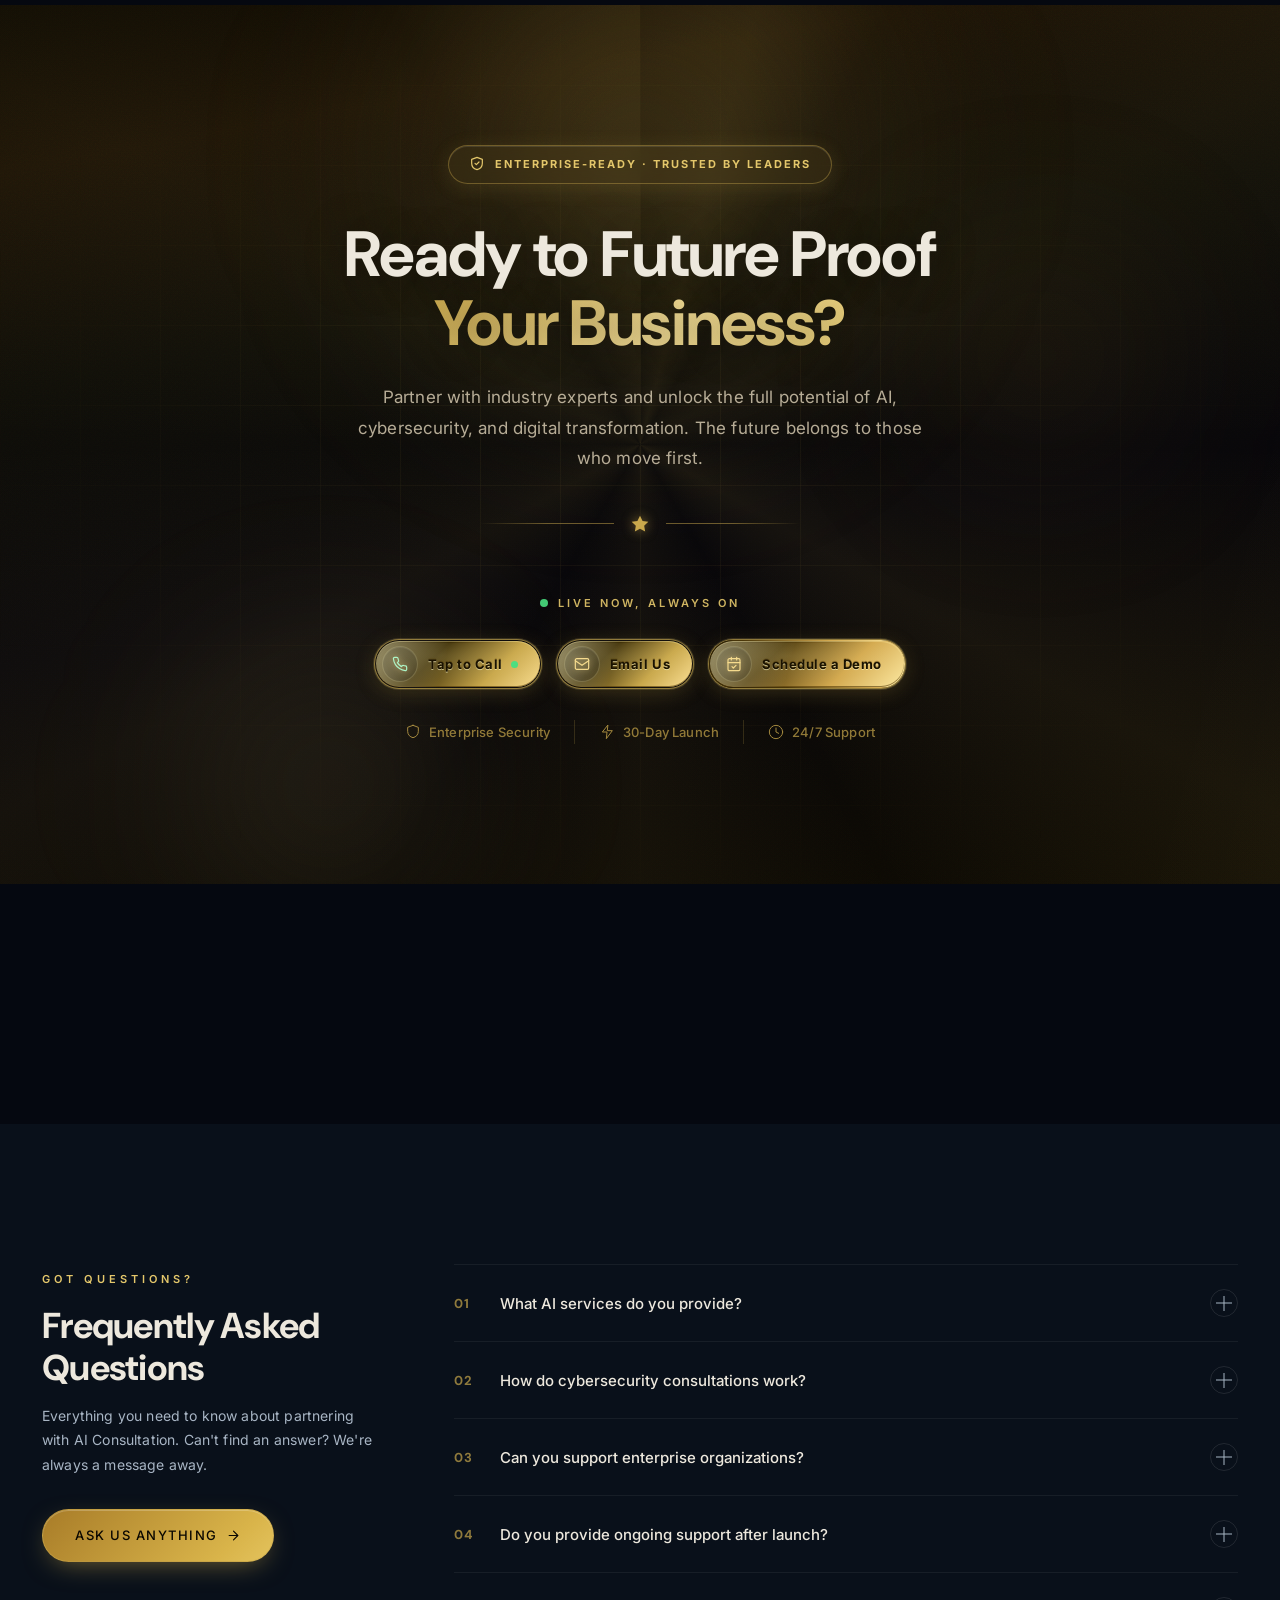
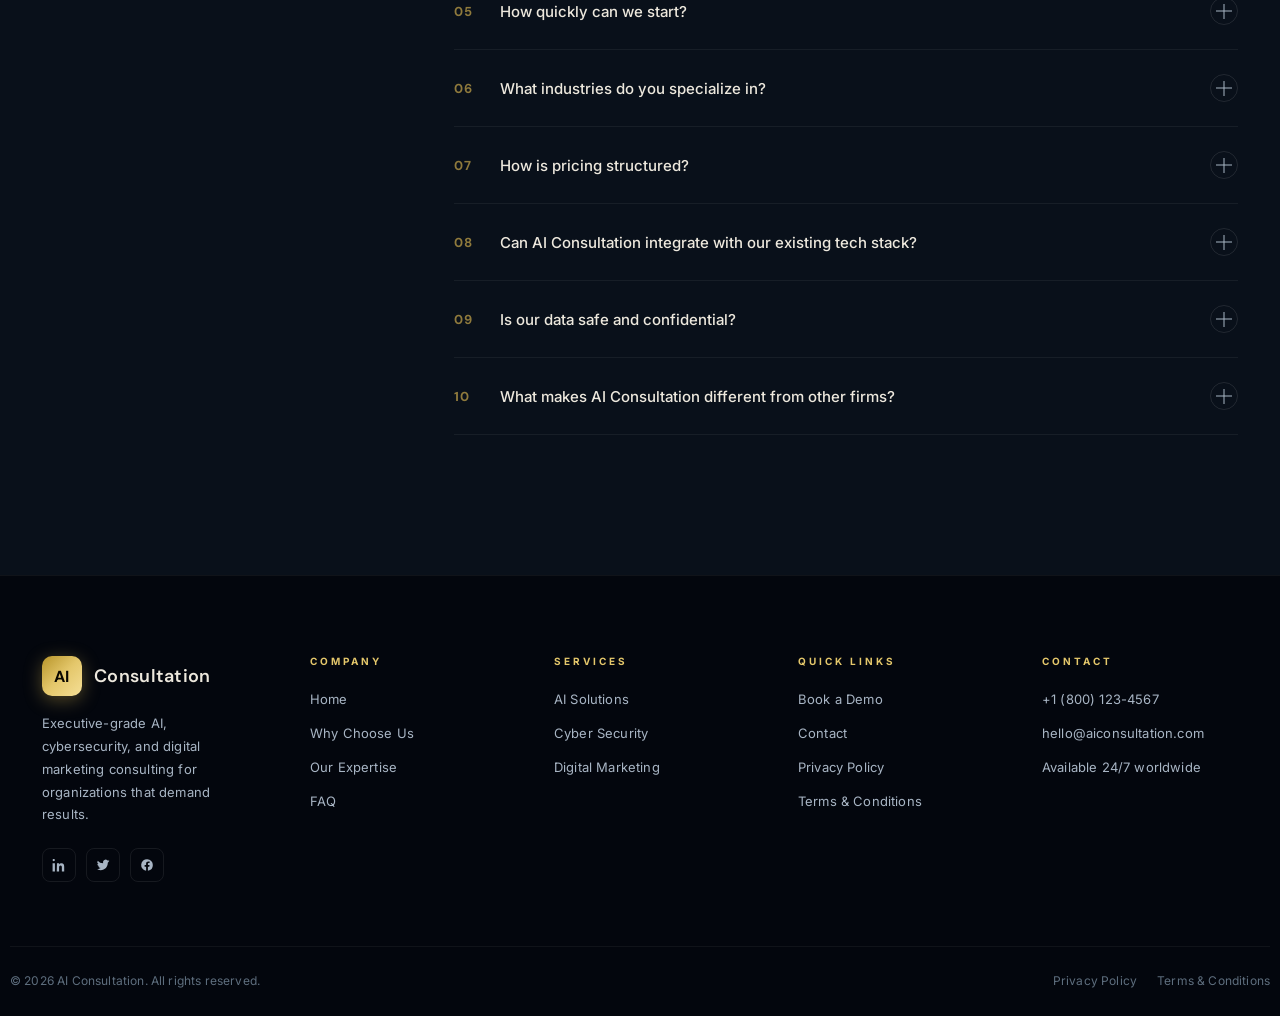
==== commit 1aa89559: "Site updates" ====
--- a/index.html
+++ b/index.html
@@ -31,14 +31,15 @@
       </ul>
     </nav>
 
-    <a href="tel:+61130003033" class="btn btn-phone btn-nav-phone" aria-label="Call 1300 003 033">
-      <svg viewBox="0 0 24 24" aria-hidden="true" focusable="false">
-        <path d="M22 16.92v3a2 2 0 0 1-2.18 2 19.79 19.79 0 0 1-8.63-3.07 19.5 19.5 0 0 1-6-6A19.79 19.79 0 0 1 2.08 4.18 2 2 0 0 1 4.06 2h3a2 2 0 0 1 2 1.72c.12.92.34 1.81.66 2.66a2 2 0 0 1-.45 2.11L8 9.76a16 16 0 0 0 6.24 6.24l1.27-1.27a2 2 0 0 1 2.11-.45c.85.32 1.74.54 2.66.66A2 2 0 0 1 22 16.92z"/>
-      </svg>
-      <span>1300 003 033</span>
-    </a>
-
-    <a href="#book-demo" class="btn btn-gold btn-nav">Book a Demo</a>
+    <div class="nav-actions">
+      <a href="tel:+61130003033" class="btn btn-phone btn-nav-phone" aria-label="Call 1300 003 033">
+        <svg viewBox="0 0 24 24" aria-hidden="true" focusable="false">
+          <path d="M22 16.92v3a2 2 0 0 1-2.18 2 19.79 19.79 0 0 1-8.63-3.07 19.5 19.5 0 0 1-6-6A19.79 19.79 0 0 1 2.08 4.18 2 2 0 0 1 4.06 2h3a2 2 0 0 1 2 1.72c.12.92.34 1.81.66 2.66a2 2 0 0 1-.45 2.11L8 9.76a16 16 0 0 0 6.24 6.24l1.27-1.27a2 2 0 0 1 2.11-.45c.85.32 1.74.54 2.66.66A2 2 0 0 1 22 16.92z"/>
+        </svg>
+        <span>1300 003 033</span>
+      </a>
+      <a href="#book-demo" class="btn btn-gold btn-nav">Book a Demo</a>
+    </div>
 
     <button class="menu-toggle" id="menuToggle" aria-label="Open menu" aria-expanded="false">
       <span></span><span></span><span></span>
@@ -810,7 +811,7 @@
 </div>
 
 <!-- ===================== CTA — GOLD LUXURY ===================== -->
-<section class="cta-luxury" id="cta-luxury">
+<section class="cta-luxury" id="cta-luxury" data-book-demo-target>
   <!-- Animated gold background layers -->
   <div class="cta-lux-bg"></div>
   <div class="cta-lux-noise"></div>
@@ -851,44 +852,29 @@
       </div>
       <div class="cta-live-cards">
 
-        <!-- Card 1: Tap to Call -->
-        <a href="tel:+61130003033" class="cta-live-card cta-live-card-call" id="cta-call-btn">
-          <div class="clc-icon-wrap">
+        <!-- Button 1: Tap to Call -->
+        <a href="tel:+61130003033" class="gold-pill-btn gold-pill-btn--call" id="cta-call-btn" aria-label="Tap to Call">
+          <span class="gpb-icon-wrap">
             <svg viewBox="0 0 24 24" aria-hidden="true"><path d="M22 16.92v3a2 2 0 0 1-2.18 2 19.79 19.79 0 0 1-8.63-3.07 19.5 19.5 0 0 1-6-6 19.79 19.79 0 0 1-3.07-8.67A2 2 0 0 1 4.11 2h3a2 2 0 0 1 2 1.72c.127.96.36 1.903.7 2.81a2 2 0 0 1-.45 2.11L8.09 9.91a16 16 0 0 0 6 6l1.27-1.27a2 2 0 0 1 2.11-.45c.907.34 1.85.573 2.81.7A2 2 0 0 1 22 16.92z"/></svg>
-          </div>
-          <div class="clc-content">
-            <span class="clc-label">AI Voice Agent</span>
-            <strong class="clc-title">Tap to Call</strong>
-            <span class="clc-note">Available 24/7 &middot; Instant Response</span>
-          </div>
-          <span class="clc-badge">LIVE</span>
-          <div class="clc-arrow"><svg viewBox="0 0 24 24" aria-hidden="true"><path d="M5 12h14M12 5l7 7-7 7"/></svg></div>
+          </span>
+          <span class="gpb-label">Tap to Call</span>
+          <span class="gpb-live-dot" aria-hidden="true"></span>
         </a>
 
-        <!-- Card 2: Email Us -->
-        <a href="mailto:hello@aiconsultation.com" class="cta-live-card cta-live-card-email" id="cta-email-btn">
-          <div class="clc-icon-wrap">
+        <!-- Button 2: Email Us -->
+        <a href="mailto:hello@aiconsultation.com" class="gold-pill-btn gold-pill-btn--email" id="cta-email-btn" aria-label="Email Us">
+          <span class="gpb-icon-wrap">
             <svg viewBox="0 0 24 24" aria-hidden="true"><rect x="2" y="4" width="20" height="16" rx="2"/><path d="m2 7 10 7 10-7"/></svg>
-          </div>
-          <div class="clc-content">
-            <span class="clc-label">Email Our Team</span>
-            <strong class="clc-title">Email Us</strong>
-            <span class="clc-note">Response within 2 hours</span>
-          </div>
-          <div class="clc-arrow"><svg viewBox="0 0 24 24" aria-hidden="true"><path d="M5 12h14M12 5l7 7-7 7"/></svg></div>
+          </span>
+          <span class="gpb-label">Email Us</span>
         </a>
 
-        <!-- Card 3: Schedule a Demo -->
-        <a href="#book-demo" class="cta-live-card cta-live-card-demo" id="cta-schedule-btn">
-          <div class="clc-icon-wrap">
+        <!-- Button 3: Schedule a Demo -->
+        <a href="#contact" class="gold-pill-btn gold-pill-btn--demo" id="cta-schedule-btn" aria-label="Schedule a Demo">
+          <span class="gpb-icon-wrap">
             <svg viewBox="0 0 24 24" aria-hidden="true"><rect x="3" y="4" width="18" height="18" rx="2"/><path d="M16 2v4M8 2v4M3 10h18"/><path d="m9 16 2 2 4-4" stroke-linecap="round" stroke-linejoin="round"/></svg>
-          </div>
-          <div class="clc-content">
-            <span class="clc-label">Book a Consultation</span>
-            <strong class="clc-title">Schedule a Demo</strong>
-            <span class="clc-note">Free &middot; Obligation-free &middot; 30 minutes</span>
-          </div>
-          <div class="clc-arrow"><svg viewBox="0 0 24 24" aria-hidden="true"><path d="M5 12h14M12 5l7 7-7 7"/></svg></div>
+          </span>
+          <span class="gpb-label">Schedule a Demo</span>
         </a>
 
       </div>
--- a/style.css
+++ b/style.css
@@ -160,36 +160,101 @@
 }
 .btn-lg { padding: 18px 44px; font-size: 13px; }
 .btn-nav { padding: 10px 22px; font-size: 11px; }
-.btn-nav { margin-left: -6px; }
+
+/* ── Nav actions group: phone + book-a-demo ── */
+.nav-actions {
+  display: flex;
+  align-items: center;
+  gap: 8px;
+  flex-shrink: 0;
+}
+
+/* ── Premium phone button ── */
 .btn-phone {
   display: inline-flex;
   align-items: center;
   gap: 8px;
-  padding: 8px 14px;
+  padding: 9px 16px 9px 12px;
   border-radius: 999px;
-  background: rgba(18, 28, 35, 0.88);
-  border: 1px solid rgba(255, 255, 255, 0.14);
+  /* Dark base with subtle gold-tinted border */
+  background: linear-gradient(
+    135deg,
+    rgba(12, 10, 3, 0.96) 0%,
+    rgba(24, 19, 6, 0.92) 60%,
+    rgba(18, 14, 4, 0.96) 100%
+  );
+  border: 1px solid rgba(201, 168, 76, 0.38);
   color: var(--text-ivory);
-  font-size: 10px;
+  font-size: 11px;
+  font-weight: 600;
+  letter-spacing: 0.06em;
   line-height: 1;
-  box-shadow: 0 8px 20px rgba(0, 0, 0, 0.22), inset 0 1px 0 rgba(255, 255, 255, 0.05);
-  transition: transform .3s var(--ease), border-color .3s var(--ease), background .3s var(--ease);
+  font-family: var(--font-ui);
+  box-shadow:
+    0 0 0 1px rgba(201, 168, 76, 0.12),
+    0 4px 18px rgba(0, 0, 0, 0.45),
+    inset 0 1px 0 rgba(255, 240, 160, 0.08),
+    inset 0 -1px 0 rgba(0, 0, 0, 0.4);
+  transition:
+    transform 0.3s var(--ease),
+    border-color 0.3s var(--ease),
+    box-shadow 0.3s var(--ease),
+    background 0.3s var(--ease);
+  text-decoration: none;
+  position: relative;
+  overflow: hidden;
+}
+.btn-phone::before {
+  content: '';
+  position: absolute;
+  inset: 0;
+  border-radius: inherit;
+  background: linear-gradient(
+    105deg,
+    transparent 35%,
+    rgba(245, 217, 139, 0.08) 50%,
+    transparent 65%
+  );
+  background-size: 200% 100%;
+  background-position: -100% 0;
+  transition: background-position 0.55s ease;
+  pointer-events: none;
 }
 .btn-phone svg {
   width: 14px;
   height: 14px;
-  stroke: currentColor;
+  stroke: #c9a84c;
   fill: none;
   stroke-width: 2;
   stroke-linecap: round;
   stroke-linejoin: round;
   flex-shrink: 0;
+  filter: drop-shadow(0 0 4px rgba(201, 168, 76, 0.5));
+  transition: transform 0.3s ease;
+}
+.btn-phone span {
+  background: linear-gradient(135deg, #e8c96a 0%, #f5df96 50%, #c9a84c 100%);
+  -webkit-background-clip: text;
+  -webkit-text-fill-color: transparent;
+  background-clip: text;
+  font-weight: 700;
 }
 .btn-phone:hover {
-  transform: translateY(-1px);
-  border-color: rgba(201, 168, 76, 0.28);
-  background: rgba(23, 34, 41, 0.95);
-}
+  transform: translateY(-2px);
+  border-color: rgba(201, 168, 76, 0.65);
+  box-shadow:
+    0 0 0 1px rgba(201, 168, 76, 0.25),
+    0 8px 28px rgba(201, 168, 76, 0.2),
+    0 4px 12px rgba(0, 0, 0, 0.55),
+    inset 0 1px 0 rgba(255, 240, 160, 0.12);
+}
+.btn-phone:hover::before {
+  background-position: 200% 0;
+}
+.btn-phone:hover svg {
+  transform: rotate(-10deg) scale(1.1);
+}
+
 
 /* =================================================================
    HEADER
@@ -2439,6 +2504,7 @@
   gap: 0;
   flex-wrap: wrap;
   justify-content: center;
+  margin-top: 32px;
 }
 .cta-trust-item {
   display: flex;
@@ -3097,7 +3163,7 @@
 }
 
 @media (max-width: 900px) {
-  .main-nav, .btn-nav, .btn-nav-phone { display: none; }
+  .main-nav, .btn-nav, .btn-nav-phone, .nav-actions { display: none; }
   .menu-toggle { display: flex; }
   .services-grid { grid-template-columns: 1fr; }
   .book-demo-grid { grid-template-columns: 1fr; }
@@ -3500,3 +3566,217 @@
   .clc-badge { right: 48px; }
 }
 
+/* ============================================================
+   GOLD PILL BUTTONS — Premium, Small, Luxury
+   ============================================================ */
+
+/* Override cards container for pill layout */
+.cta-live-cards:has(.gold-pill-btn) {
+  display: flex;
+  flex-direction: row;
+  justify-content: center;
+  align-items: center;
+  gap: 16px;
+  flex-wrap: wrap;
+  max-width: 800px;
+}
+
+/* Base pill button */
+.gold-pill-btn {
+  position: relative;
+  display: inline-flex;
+  align-items: center;
+  gap: 10px;
+  padding: 0 22px 0 6px;
+  height: 48px;
+  border-radius: 999px;
+  text-decoration: none;
+  cursor: pointer;
+  overflow: hidden;
+  white-space: nowrap;
+  isolation: isolate;
+
+  /* Gold-plated background */
+  background: linear-gradient(
+    135deg,
+    #2a1f04 0%,
+    #3d2e06 20%,
+    #c9a84c 40%,
+    #f5d98b 55%,
+    #c9a84c 70%,
+    #3d2e06 85%,
+    #2a1f04 100%
+  );
+  background-size: 200% 100%;
+  animation: goldShift 4s ease-in-out infinite alternate;
+
+  /* Engraved gold border */
+  border: 1px solid transparent;
+  background-clip: padding-box;
+  box-shadow:
+    0 0 0 1px rgba(201, 168, 76, 0.6),
+    0 0 0 2px rgba(245, 217, 139, 0.15),
+    0 4px 20px rgba(201, 168, 76, 0.25),
+    0 2px 8px rgba(0, 0, 0, 0.4),
+    inset 0 1px 0 rgba(255, 240, 170, 0.35),
+    inset 0 -1px 0 rgba(80, 55, 5, 0.6);
+
+  transition:
+    transform 0.35s cubic-bezier(.22,1,.36,1),
+    box-shadow 0.35s cubic-bezier(.22,1,.36,1),
+    background-position 0.35s ease;
+}
+
+@keyframes goldShift {
+  0%   { background-position: 0% 50%; }
+  100% { background-position: 100% 50%; }
+}
+
+/* Inner shimmer sweep */
+.gold-pill-btn::before {
+  content: '';
+  position: absolute;
+  inset: 0;
+  border-radius: inherit;
+  background: linear-gradient(
+    105deg,
+    transparent 30%,
+    rgba(255, 248, 200, 0.45) 50%,
+    transparent 70%
+  );
+  background-size: 200% 100%;
+  background-position: -100% 0;
+  transition: background-position 0.6s ease;
+  pointer-events: none;
+}
+
+/* Deep inner glow layer */
+.gold-pill-btn::after {
+  content: '';
+  position: absolute;
+  inset: 2px;
+  border-radius: inherit;
+  background: radial-gradient(ellipse at 40% 30%, rgba(255, 248, 180, 0.12) 0%, transparent 65%);
+  pointer-events: none;
+}
+
+.gold-pill-btn:hover {
+  transform: translateY(-3px) scale(1.04);
+  box-shadow:
+    0 0 0 1px rgba(245, 217, 139, 0.85),
+    0 0 0 2px rgba(201, 168, 76, 0.25),
+    0 8px 32px rgba(201, 168, 76, 0.45),
+    0 4px 12px rgba(0, 0, 0, 0.5),
+    inset 0 1px 0 rgba(255, 248, 200, 0.5),
+    inset 0 -1px 0 rgba(80, 55, 5, 0.5);
+}
+
+.gold-pill-btn:hover::before {
+  background-position: 200% 0;
+}
+
+.gold-pill-btn:active {
+  transform: translateY(0) scale(0.98);
+}
+
+/* Icon wrapper inside pill */
+.gpb-icon-wrap {
+  display: inline-flex;
+  align-items: center;
+  justify-content: center;
+  width: 36px;
+  height: 36px;
+  border-radius: 50%;
+  flex-shrink: 0;
+  background: rgba(0, 0, 0, 0.3);
+  border: 1px solid rgba(255, 240, 160, 0.2);
+  box-shadow: inset 0 1px 0 rgba(255,255,255,0.08);
+  transition: transform 0.3s ease;
+}
+
+.gold-pill-btn:hover .gpb-icon-wrap {
+  transform: scale(1.1);
+}
+
+.gpb-icon-wrap svg {
+  width: 16px;
+  height: 16px;
+  fill: none;
+  stroke: #f5d98b;
+  stroke-width: 1.8;
+  stroke-linecap: round;
+  stroke-linejoin: round;
+  filter: drop-shadow(0 0 3px rgba(245, 217, 139, 0.6));
+}
+
+/* Button label text */
+.gpb-label {
+  font-size: 13px;
+  font-weight: 700;
+  letter-spacing: 0.04em;
+  color: #1a1200;
+  font-family: var(--font-ui);
+  text-shadow:
+    0 1px 0 rgba(255, 248, 200, 0.6),
+    0 -1px 0 rgba(80, 55, 5, 0.4);
+  position: relative;
+  z-index: 1;
+}
+
+/* Live pulse dot for call button */
+.gpb-live-dot {
+  display: inline-block;
+  width: 7px;
+  height: 7px;
+  border-radius: 50%;
+  background: #4ade80;
+  box-shadow: 0 0 0 0 rgba(74, 222, 128, 0.6);
+  animation: gpbPulse 2s ease-in-out infinite;
+  flex-shrink: 0;
+  margin-left: -2px;
+}
+
+@keyframes gpbPulse {
+  0%, 100% { box-shadow: 0 0 0 0 rgba(74, 222, 128, 0.7); }
+  50%       { box-shadow: 0 0 0 6px rgba(74, 222, 128, 0); }
+}
+
+/* Variant: Call — slightly greener tint on icon */
+.gold-pill-btn--call .gpb-icon-wrap svg {
+  stroke: #a8f5c8;
+}
+
+/* Variant: Email — same gold base */
+.gold-pill-btn--email .gpb-icon-wrap svg {
+  stroke: #f5d98b;
+}
+
+/* Variant: Demo — brighter gold shimmer */
+.gold-pill-btn--demo {
+  background: linear-gradient(
+    135deg,
+    #2a1f04 0%,
+    #4a3608 18%,
+    #d4aa50 38%,
+    #fce8a0 55%,
+    #d4aa50 72%,
+    #4a3608 88%,
+    #2a1f04 100%
+  );
+  background-size: 200% 100%;
+}
+
+/* Responsive */
+@media (max-width: 700px) {
+  .cta-live-cards:has(.gold-pill-btn) {
+    flex-direction: column;
+    align-items: center;
+    gap: 14px;
+  }
+  .gold-pill-btn {
+    width: 100%;
+    max-width: 260px;
+    justify-content: center;
+  }
+}
+
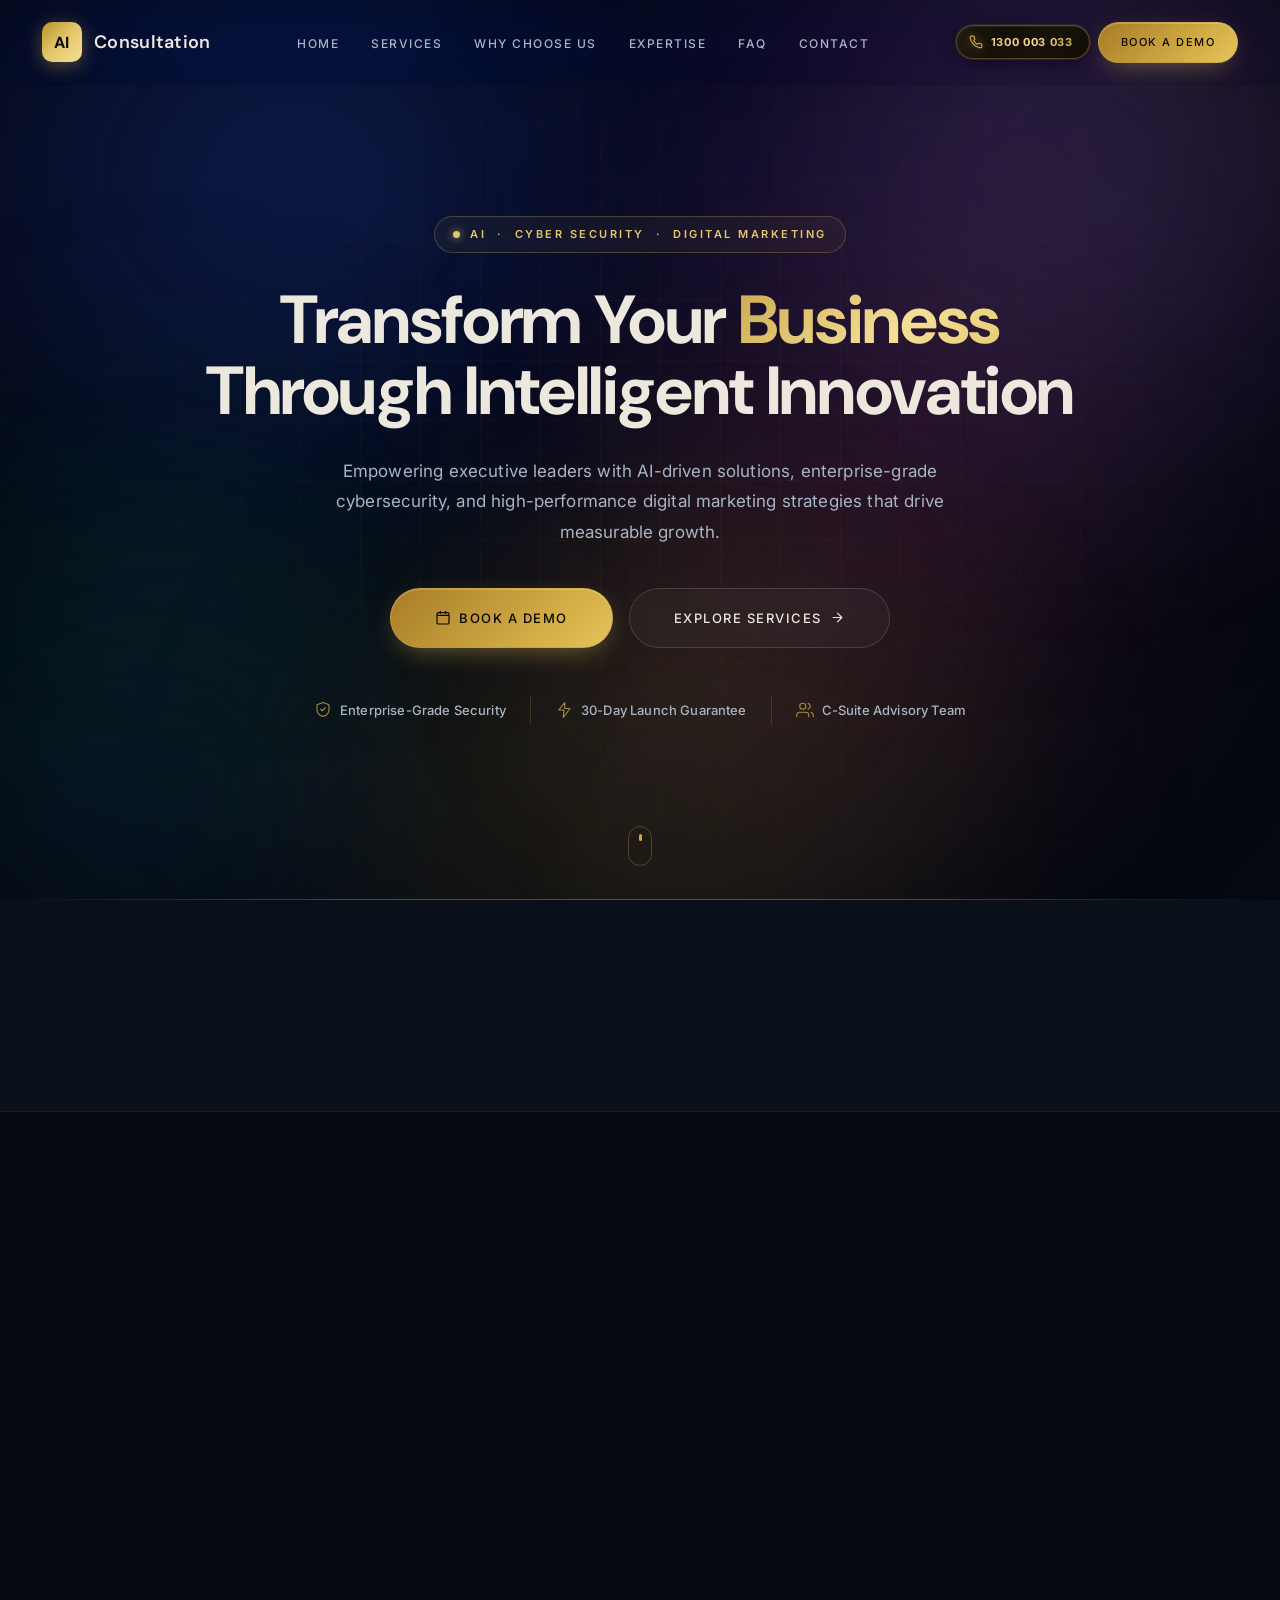
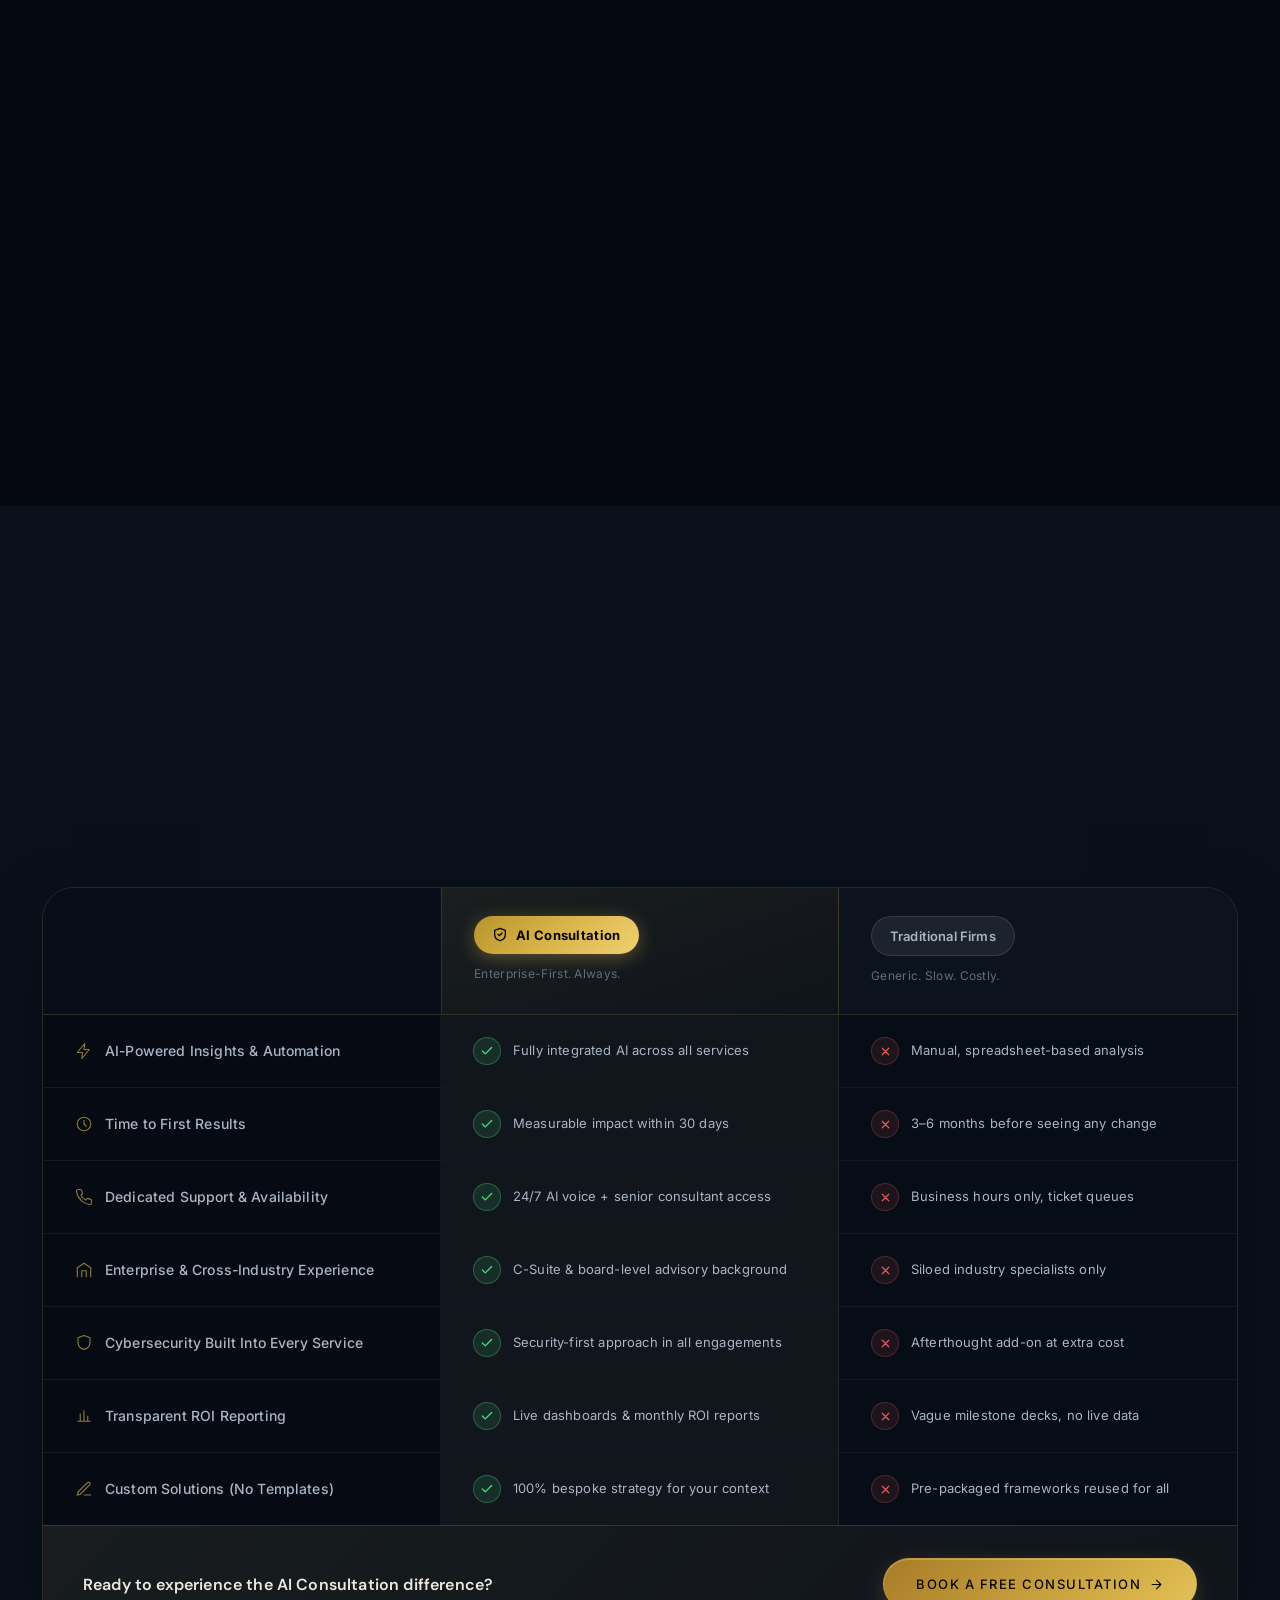
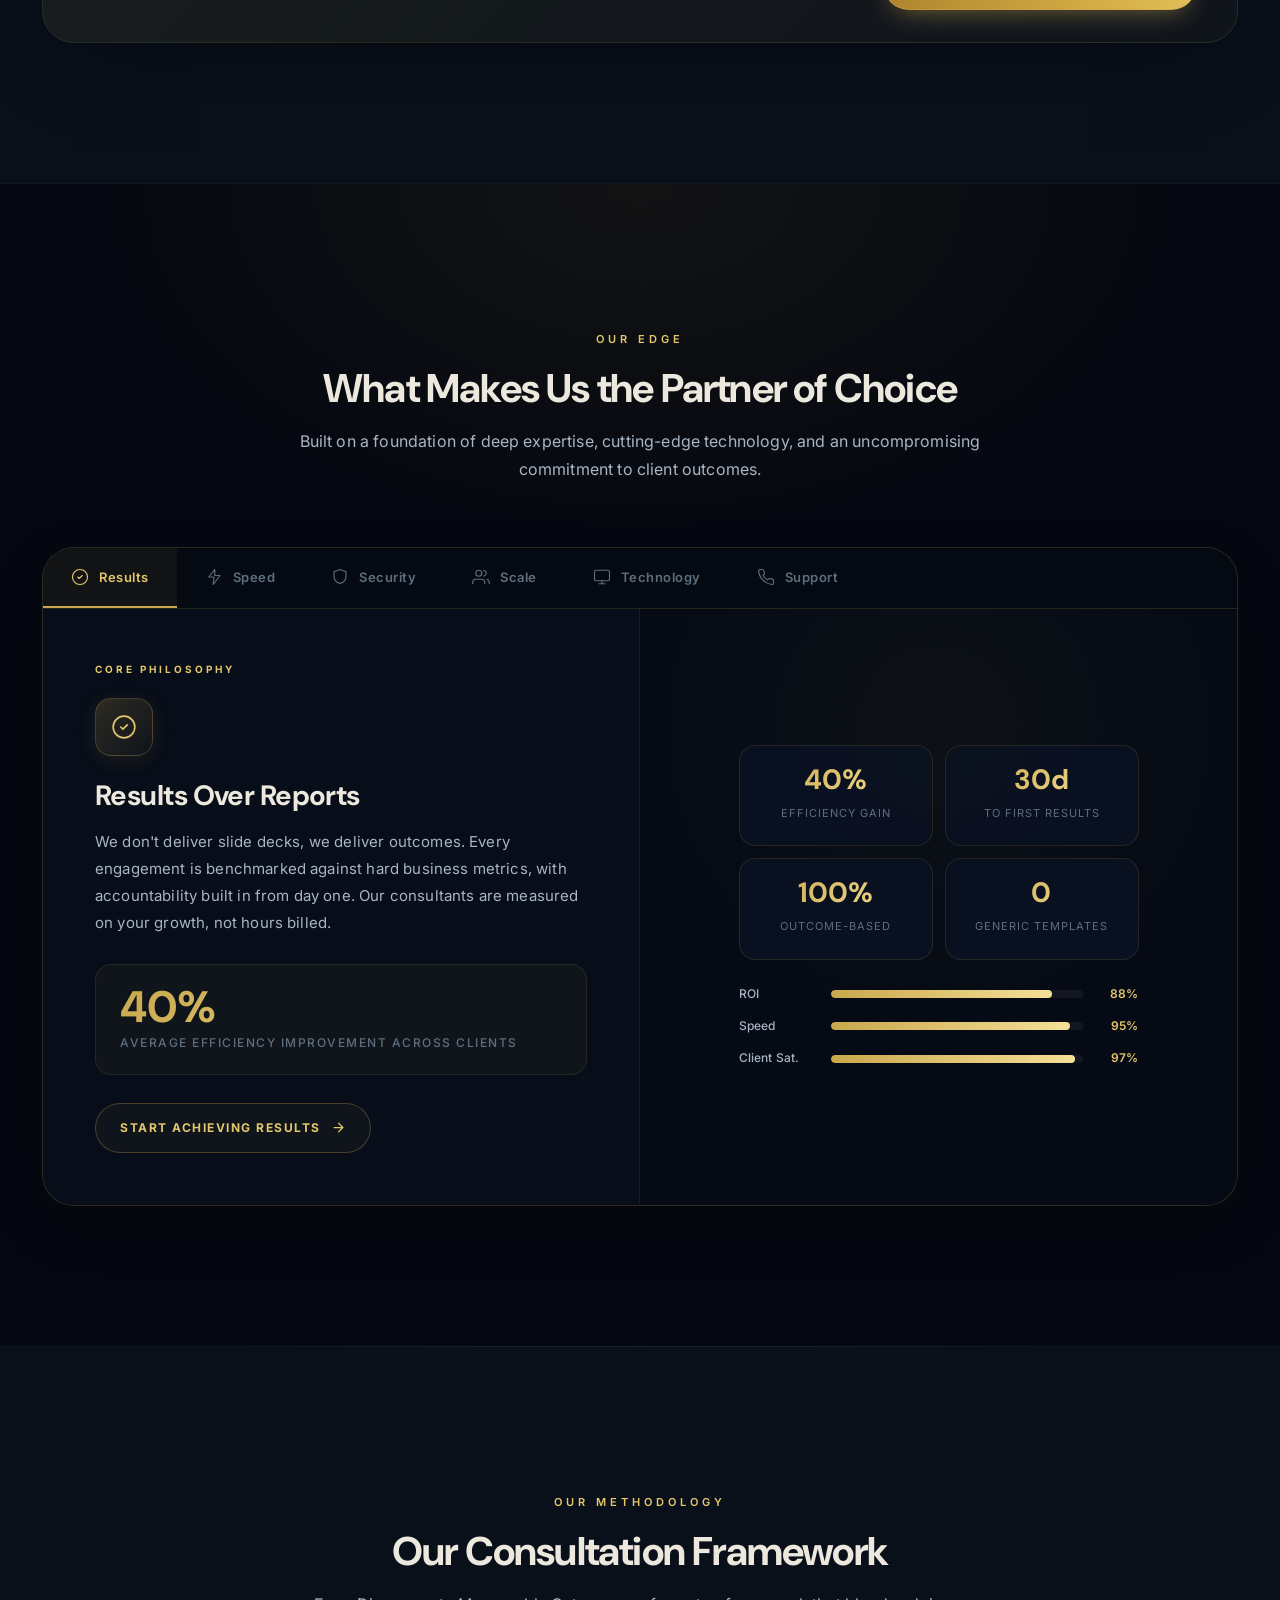
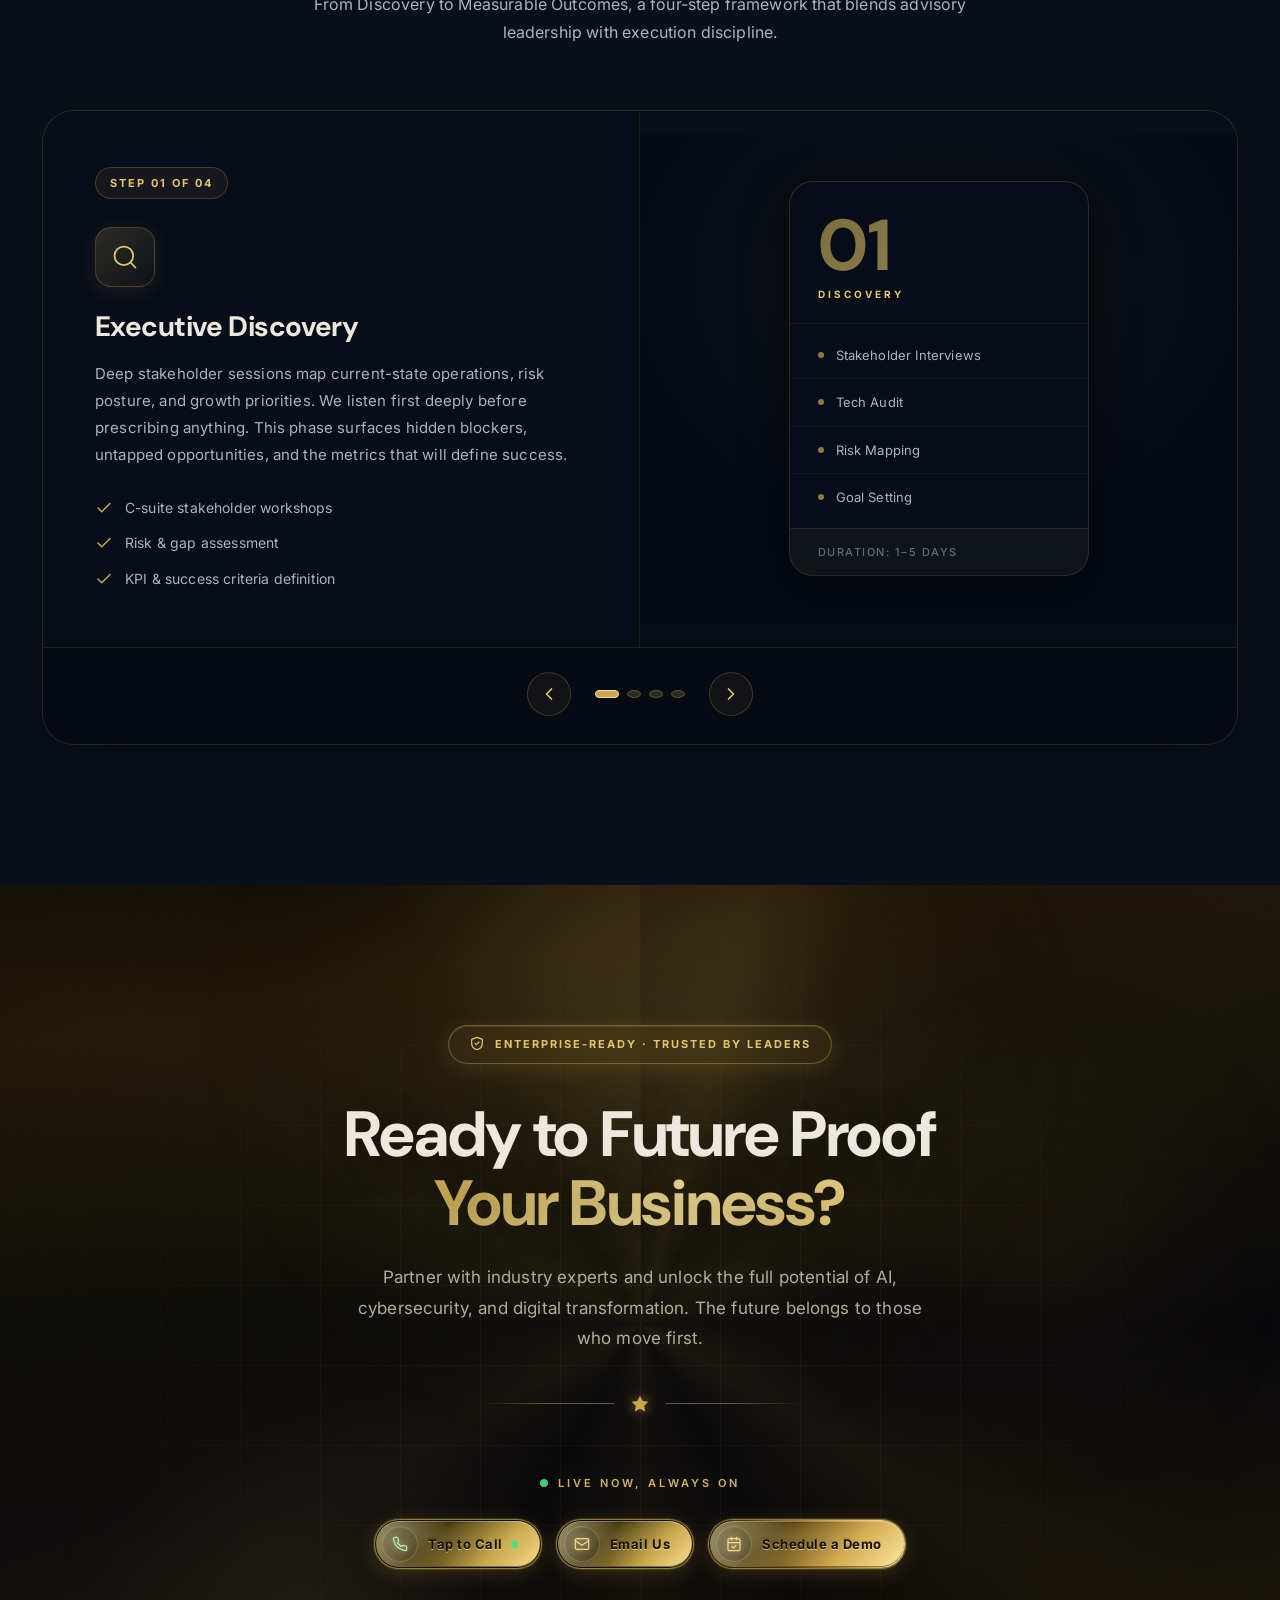
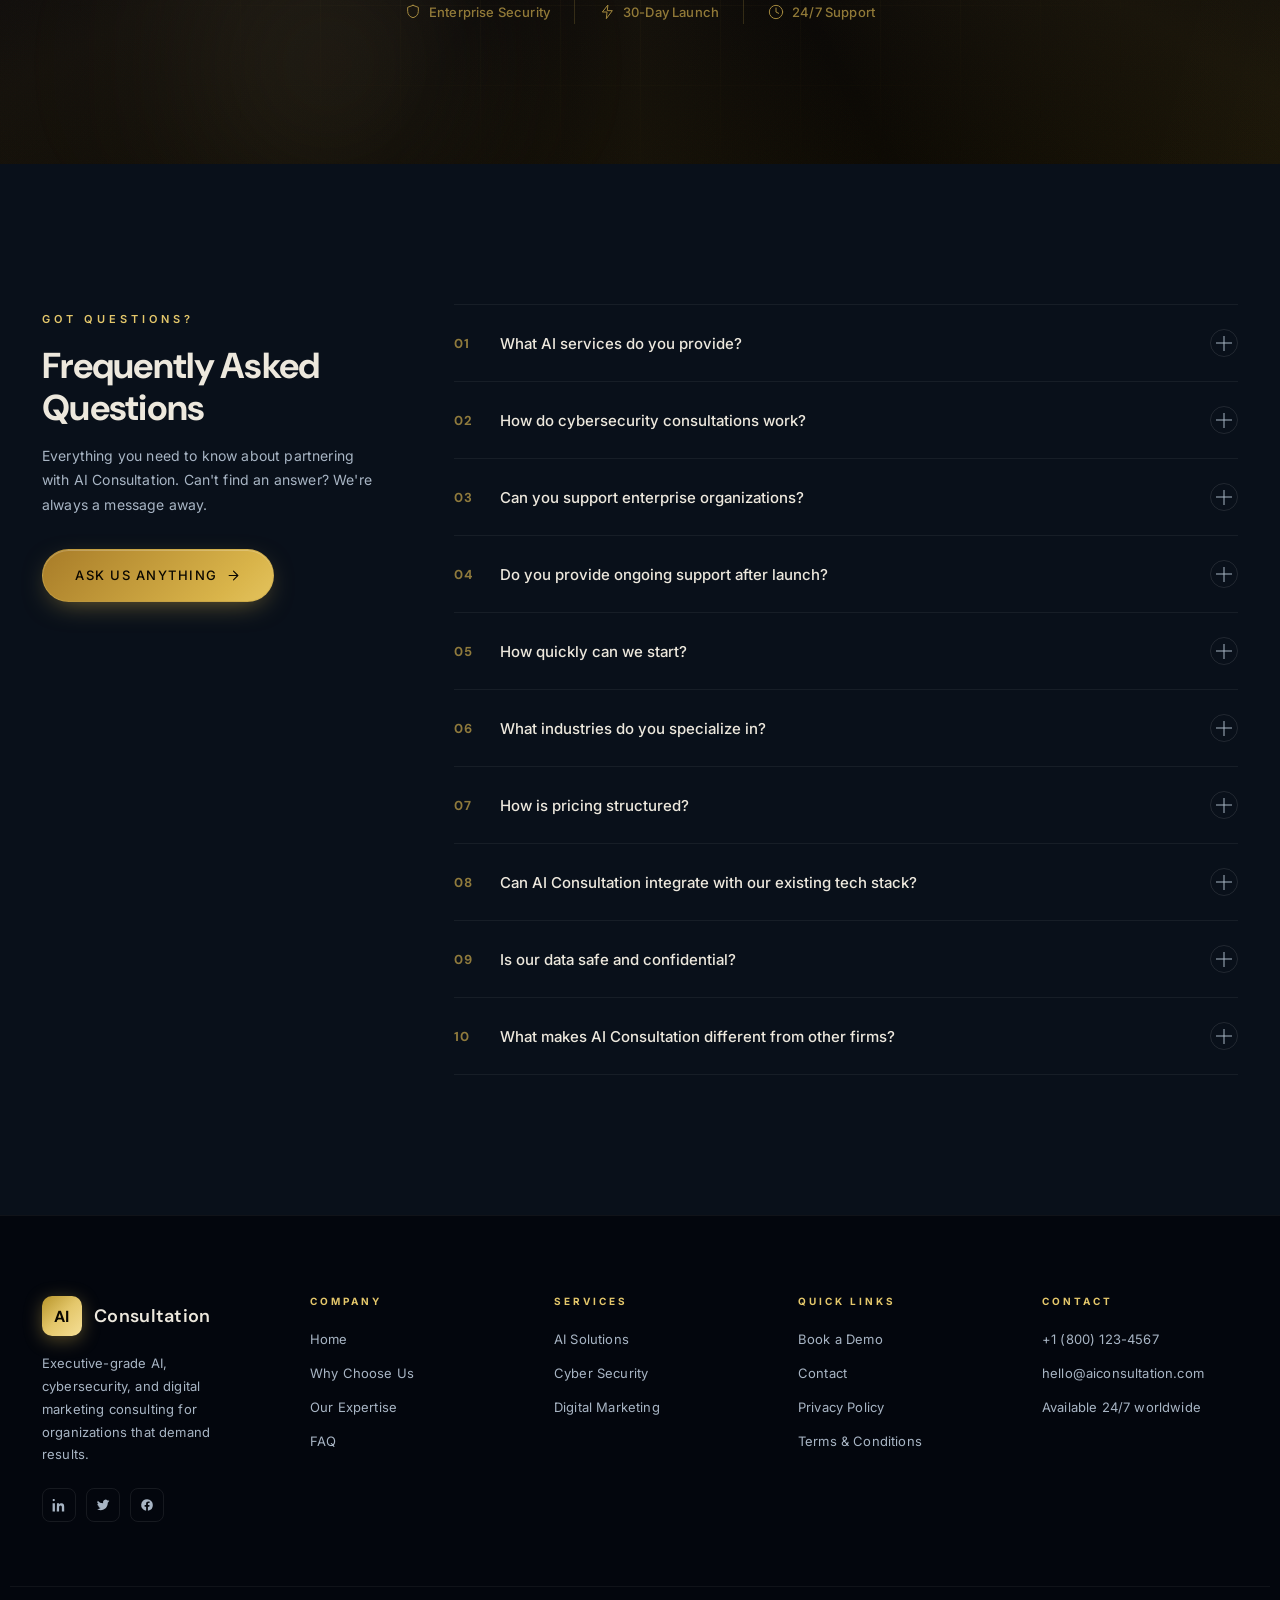
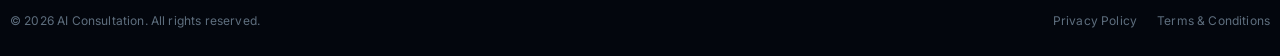
==== commit 31a2843e: "Site Updates" ====
--- a/index.html
+++ b/index.html
@@ -125,10 +125,12 @@
   <a href="#partners" class="scroll-cue" aria-hidden="true"><span></span></a>
 </section>
 
-<!-- ===================== SECTION BREAK — GOLDEN STARS ===================== -->
+<!-- DISABLED: SECTION BREAK — GOLDEN STARS (uncomment to restore falling star effect)
+<!--
 <div class="section-star-break" aria-hidden="true" id="starbreak-1">
   <canvas class="star-fall-canvas" data-break="1"></canvas>
 </div>
+-->
 
 <!-- ===================== TRUSTED PARTNERS ===================== -->
 <section class="partners" id="partners">
@@ -206,10 +208,12 @@
   </div>
 </section>
 
-<!-- ===================== SECTION BREAK — GOLDEN STARS ===================== -->
+<!-- DISABLED: SECTION BREAK — GOLDEN STARS (uncomment to restore falling star effect)
+<!--
 <div class="section-star-break" aria-hidden="true" id="starbreak-2">
   <canvas class="star-fall-canvas" data-break="2"></canvas>
 </div>
+-->
 
 <!-- ===================== SERVICES ===================== -->
 <section class="services" id="services">
@@ -285,10 +289,12 @@
   </div>
 </section>
 
-<!-- ===================== SECTION BREAK — GOLDEN STARS ===================== -->
+<!-- DISABLED: SECTION BREAK — GOLDEN STARS (uncomment to restore falling star effect)
+<!--
 <div class="section-star-break" aria-hidden="true" id="starbreak-3">
   <canvas class="star-fall-canvas" data-break="3"></canvas>
 </div>
+-->
 
 <!-- ===================== WHY CHOOSE US ===================== -->
 <section class="why-us" id="why-us">
@@ -361,10 +367,12 @@
   </div>
 </section>
 
-<!-- ===================== SECTION BREAK — GOLDEN STARS ===================== -->
+<!-- DISABLED: SECTION BREAK — GOLDEN STARS (uncomment to restore falling star effect)
+<!--
 <div class="section-star-break" aria-hidden="true" id="starbreak-4">
   <canvas class="star-fall-canvas" data-break="4"></canvas>
 </div>
+-->
 
 <!-- ===================== EXPERTISE / IMPACT — TABS ===================== -->
 <section class="expertise" id="expertise">
@@ -642,10 +650,12 @@
   </div>
 </section>
 
-<!-- ===================== SECTION BREAK — GOLDEN STARS ===================== -->
+<!-- DISABLED: SECTION BREAK — GOLDEN STARS (uncomment to restore falling star effect)
+<!--
 <div class="section-star-break" aria-hidden="true" id="starbreak-5">
   <canvas class="star-fall-canvas" data-break="5"></canvas>
 </div>
+-->
 
 <!-- ===================== PROCESS — SLIDESHOW ===================== -->
 <section class="process" id="process">
@@ -805,10 +815,12 @@
   </div>
 </section>
 
-<!-- ===================== SECTION BREAK — GOLDEN STARS ===================== -->
+<!-- DISABLED: SECTION BREAK — GOLDEN STARS (uncomment to restore falling star effect)
+<!--
 <div class="section-star-break" aria-hidden="true" id="starbreak-6">
   <canvas class="star-fall-canvas" data-break="6"></canvas>
 </div>
+-->
 
 <!-- ===================== CTA — GOLD LUXURY ===================== -->
 <section class="cta-luxury" id="cta-luxury" data-book-demo-target>
@@ -900,10 +912,12 @@
   </div>
 </section>
 
-<!-- ===================== SECTION BREAK — GOLDEN STARS ===================== -->
+<!-- DISABLED: SECTION BREAK — GOLDEN STARS (uncomment to restore falling star effect)
+<!--
 <div class="section-star-break" aria-hidden="true" id="starbreak-7">
   <canvas class="star-fall-canvas" data-break="7"></canvas>
 </div>
+-->
 
 <!-- ===================== BOOK A DEMO (Start the Conversation) ===================== -->
 <!-- COMMENTED OUT — uncomment below to restore this section
@@ -1042,10 +1056,12 @@
 </section>
 END COMMENT -->
 
-<!-- ===================== SECTION BREAK — GOLDEN STARS ===================== -->
+<!-- DISABLED: SECTION BREAK — GOLDEN STARS (uncomment to restore falling star effect)
+<!--
 <div class="section-star-break" aria-hidden="true" id="starbreak-8">
   <canvas class="star-fall-canvas" data-break="8"></canvas>
 </div>
+-->
 
 <!-- ===================== FAQ ===================== -->
 <section class="faq" id="faq">
--- a/style.css
+++ b/style.css
@@ -406,22 +406,39 @@
   width: 900px; height: 900px;
   background: radial-gradient(circle, rgba(201,168,76,.14), transparent 60%);
   top: -300px; right: -250px;
-  animation: drift1 22s ease-in-out infinite;
+  animation: drift1 38s cubic-bezier(0.45, 0.05, 0.55, 0.95) infinite;
 }
 .hero-glow-2 {
   width: 600px; height: 600px;
   background: radial-gradient(circle, rgba(20,60,100,.28), transparent 65%);
   bottom: -200px; left: -150px;
-  animation: drift2 28s ease-in-out infinite;
+  animation: drift2 44s cubic-bezier(0.45, 0.05, 0.55, 0.95) infinite 4s;
 }
 .hero-glow-3 {
   width: 350px; height: 350px;
   background: radial-gradient(circle, rgba(201,168,76,.08), transparent 70%);
   top: 45%; left: 38%;
-  animation: drift1 18s ease-in-out infinite 6s;
-}
-@keyframes drift1 { 0%,100%{ transform:translate(0,0); } 50%{ transform:translate(-28px,28px); } }
-@keyframes drift2 { 0%,100%{ transform:translate(0,0); } 50%{ transform:translate(28px,-20px); } }
+  animation: drift3 36s cubic-bezier(0.45, 0.05, 0.55, 0.95) infinite 8s;
+}
+@keyframes drift1 {
+  0%, 100% { transform: translate(0, 0) scale(1); }
+  20%      { transform: translate(-90px, 70px) scale(1.06); }
+  40%      { transform: translate(-160px, 140px) scale(0.96); }
+  60%      { transform: translate(-70px, 200px) scale(1.08); }
+  80%      { transform: translate(50px, 90px) scale(1.02); }
+}
+@keyframes drift2 {
+  0%, 100% { transform: translate(0, 0) scale(1); }
+  25%      { transform: translate(120px, -80px) scale(1.08); }
+  50%      { transform: translate(200px, 20px) scale(0.94); }
+  75%      { transform: translate(80px, 120px) scale(1.05); }
+}
+@keyframes drift3 {
+  0%, 100% { transform: translate(0, 0) scale(1); }
+  30%      { transform: translate(-100px, -60px) scale(1.1); }
+  55%      { transform: translate(80px, 100px) scale(0.92); }
+  80%      { transform: translate(140px, -40px) scale(1.06); }
+}
 
 /* =================================================================
    HERO — AURORA / NEBULA PREMIUM ANIMATION (Swimlane-style)
@@ -450,7 +467,7 @@
     rgba(10, 20, 80, 0.08) 60%,
     transparent 80%);
   filter: blur(80px);
-  animation: auroraFloat1 20s ease-in-out infinite;
+  animation: auroraFloat1 45s cubic-bezier(0.45, 0.05, 0.55, 0.95) infinite;
 }
 
 /* Blob 2 — Indigo/violet, top-right */
@@ -463,7 +480,7 @@
     rgba(30, 10, 80, 0.06) 65%,
     transparent 85%);
   filter: blur(90px);
-  animation: auroraFloat2 26s ease-in-out infinite 3s;
+  animation: auroraFloat2 52s cubic-bezier(0.45, 0.05, 0.55, 0.95) infinite 5s;
 }
 
 /* Blob 3 — Warm rose-gold, center-right */
@@ -476,7 +493,7 @@
     rgba(140, 40, 80, 0.04) 65%,
     transparent 85%);
   filter: blur(100px);
-  animation: auroraFloat3 32s ease-in-out infinite 6s;
+  animation: auroraFloat3 48s cubic-bezier(0.45, 0.05, 0.55, 0.95) infinite 10s;
 }
 
 /* Blob 4 — Warm amber/gold, bottom-center */
@@ -489,7 +506,7 @@
     rgba(140, 100, 30, 0.04) 65%,
     transparent 85%);
   filter: blur(90px);
-  animation: auroraFloat4 24s ease-in-out infinite 9s;
+  animation: auroraFloat4 40s cubic-bezier(0.45, 0.05, 0.55, 0.95) infinite 14s;
 }
 
 /* Blob 5 — Deep teal/emerald, bottom-left, subtle */
@@ -502,41 +519,55 @@
     rgba(2, 80, 60, 0.03) 65%,
     transparent 85%);
   filter: blur(110px);
-  animation: auroraFloat2 36s ease-in-out infinite 12s;
+  animation: auroraFloat5 56s cubic-bezier(0.45, 0.05, 0.55, 0.95) infinite 18s;
 }
 
 @keyframes auroraFloat1 {
-  0%   { transform: translate(0px, 0px) scale(1); opacity: 0.9; }
-  20%  { transform: translate(80px, 50px) scale(1.12); opacity: 1; }
-  40%  { transform: translate(40px, 100px) scale(0.94); opacity: 0.85; }
-  60%  { transform: translate(-50px, 60px) scale(1.08); opacity: 0.95; }
-  80%  { transform: translate(-30px, 20px) scale(1.03); opacity: 1; }
-  100% { transform: translate(0px, 0px) scale(1); opacity: 0.9; }
+  0%   { transform: translate(0, 0) scale(1); opacity: 0.85; }
+  12%  { transform: translate(140px, 60px) scale(1.08); opacity: 0.95; }
+  25%  { transform: translate(260px, 130px) scale(1.14); opacity: 1; }
+  38%  { transform: translate(190px, 240px) scale(0.94); opacity: 0.88; }
+  50%  { transform: translate(70px, 300px) scale(1.06); opacity: 0.92; }
+  62%  { transform: translate(-120px, 220px) scale(1.1); opacity: 0.98; }
+  75%  { transform: translate(-80px, 90px) scale(0.92); opacity: 0.82; }
+  88%  { transform: translate(90px, 35px) scale(1.04); opacity: 0.9; }
+  100% { transform: translate(0, 0) scale(1); opacity: 0.85; }
 }
 @keyframes auroraFloat2 {
-  0%   { transform: translate(0px, 0px) scale(1); opacity: 1; }
-  25%  { transform: translate(-70px, 80px) scale(1.1); opacity: 0.8; }
-  50%  { transform: translate(-20px, 40px) scale(0.92); opacity: 0.95; }
-  75%  { transform: translate(60px, 20px) scale(1.06); opacity: 0.88; }
-  100% { transform: translate(0px, 0px) scale(1); opacity: 1; }
+  0%   { transform: translate(0, 0) scale(1); opacity: 0.9; }
+  15%  { transform: translate(-130px, 110px) scale(1.12); opacity: 1; }
+  30%  { transform: translate(-240px, 190px) scale(0.94); opacity: 0.82; }
+  45%  { transform: translate(-110px, 280px) scale(1.08); opacity: 0.95; }
+  60%  { transform: translate(90px, 220px) scale(1.16); opacity: 0.88; }
+  75%  { transform: translate(180px, 90px) scale(0.96); opacity: 0.92; }
+  90%  { transform: translate(50px, -50px) scale(1.05); opacity: 0.98; }
+  100% { transform: translate(0, 0) scale(1); opacity: 0.9; }
 }
 @keyframes auroraFloat3 {
-  0%   { transform: translate(0px, 0px) scale(1) rotate(0deg); opacity: 0.8; }
-  30%  { transform: translate(-90px, -60px) scale(1.15) rotate(10deg); opacity: 1; }
-  60%  { transform: translate(50px, 80px) scale(0.9) rotate(-8deg); opacity: 0.85; }
-  100% { transform: translate(0px, 0px) scale(1) rotate(0deg); opacity: 0.8; }
+  0%   { transform: translate(0, 0) scale(1) rotate(0deg); opacity: 0.78; }
+  20%  { transform: translate(-170px, -90px) scale(1.12) rotate(6deg); opacity: 0.95; }
+  40%  { transform: translate(-300px, 50px) scale(0.9) rotate(-4deg); opacity: 0.85; }
+  55%  { transform: translate(-130px, 180px) scale(1.16) rotate(8deg); opacity: 1; }
+  70%  { transform: translate(110px, 140px) scale(0.94) rotate(-6deg); opacity: 0.88; }
+  85%  { transform: translate(70px, -70px) scale(1.08) rotate(3deg); opacity: 0.92; }
+  100% { transform: translate(0, 0) scale(1) rotate(0deg); opacity: 0.78; }
 }
 @keyframes auroraFloat4 {
-  0%   { transform: translate(0px, 0px) scale(1); opacity: 0.9; }
-  35%  { transform: translate(100px, -80px) scale(1.15); opacity: 1; }
-  70%  { transform: translate(-40px, 50px) scale(0.93); opacity: 0.85; }
-  100% { transform: translate(0px, 0px) scale(1); opacity: 0.9; }
+  0%   { transform: translate(0, 0) scale(1); opacity: 0.88; }
+  18%  { transform: translate(180px, -140px) scale(1.14); opacity: 1; }
+  36%  { transform: translate(320px, -70px) scale(0.92); opacity: 0.85; }
+  54%  { transform: translate(140px, 50px) scale(1.08); opacity: 0.94; }
+  72%  { transform: translate(-120px, 100px) scale(1.12); opacity: 0.9; }
+  88%  { transform: translate(-200px, -30px) scale(0.96); opacity: 0.82; }
+  100% { transform: translate(0, 0) scale(1); opacity: 0.88; }
 }
 @keyframes auroraFloat5 {
-  0%   { transform: translate(0px, 0px) scale(1); opacity: 0.7; }
-  40%  { transform: translate(60px, -40px) scale(1.1); opacity: 0.9; }
-  80%  { transform: translate(-50px, 60px) scale(0.95); opacity: 0.75; }
-  100% { transform: translate(0px, 0px) scale(1); opacity: 0.7; }
+  0%   { transform: translate(0, 0) scale(1); opacity: 0.65; }
+  20%  { transform: translate(130px, -90px) scale(1.1); opacity: 0.85; }
+  40%  { transform: translate(240px, -50px) scale(0.94); opacity: 0.72; }
+  60%  { transform: translate(160px, 120px) scale(1.12); opacity: 0.9; }
+  80%  { transform: translate(-90px, 160px) scale(0.98); opacity: 0.78; }
+  100% { transform: translate(0, 0) scale(1); opacity: 0.65; }
 }
 
 
@@ -3248,9 +3279,10 @@
   .clc-title { font-size: 16px; }
 }
 
-/* =================================================================
+/* DISABLED: SECTION BREAK — GOLDEN STARS (uncomment to restore falling star effect)
+   =================================================================
    SECTION BREAK — GOLDEN STARS (Premium falling star animation)
-   ================================================================= */
+   =================================================================
 .section-star-break {
   position: relative;
   width: 100%;
@@ -3265,45 +3297,7 @@
   width: 100%;
   height: 100%;
 }
-
-/* =================================================================
-   HERO AURORA BLOBS — Enhanced smooth mist animation
-   ================================================================= */
-/* Override blob animations for extra smoothness */
-.aurora-blob-1 {
-  animation-name: auroraFloat1;
-  animation-duration: 22s;
-  animation-timing-function: cubic-bezier(0.45, 0.05, 0.55, 0.95);
-  animation-iteration-count: infinite;
-}
-.aurora-blob-2 {
-  animation-name: auroraFloat2;
-  animation-duration: 28s;
-  animation-timing-function: cubic-bezier(0.45, 0.05, 0.55, 0.95);
-  animation-iteration-count: infinite;
-  animation-delay: 3s;
-}
-.aurora-blob-3 {
-  animation-name: auroraFloat3;
-  animation-duration: 34s;
-  animation-timing-function: cubic-bezier(0.45, 0.05, 0.55, 0.95);
-  animation-iteration-count: infinite;
-  animation-delay: 7s;
-}
-.aurora-blob-4 {
-  animation-name: auroraFloat4;
-  animation-duration: 26s;
-  animation-timing-function: cubic-bezier(0.45, 0.05, 0.55, 0.95);
-  animation-iteration-count: infinite;
-  animation-delay: 11s;
-}
-.aurora-blob-5 {
-  animation-name: auroraFloat5;
-  animation-duration: 38s;
-  animation-timing-function: cubic-bezier(0.45, 0.05, 0.55, 0.95);
-  animation-iteration-count: infinite;
-  animation-delay: 14s;
-}
+*/
 
 /* =================================================================
    CTA — LIVE NOW, ALWAYS ON (3 Premium Contact Cards)
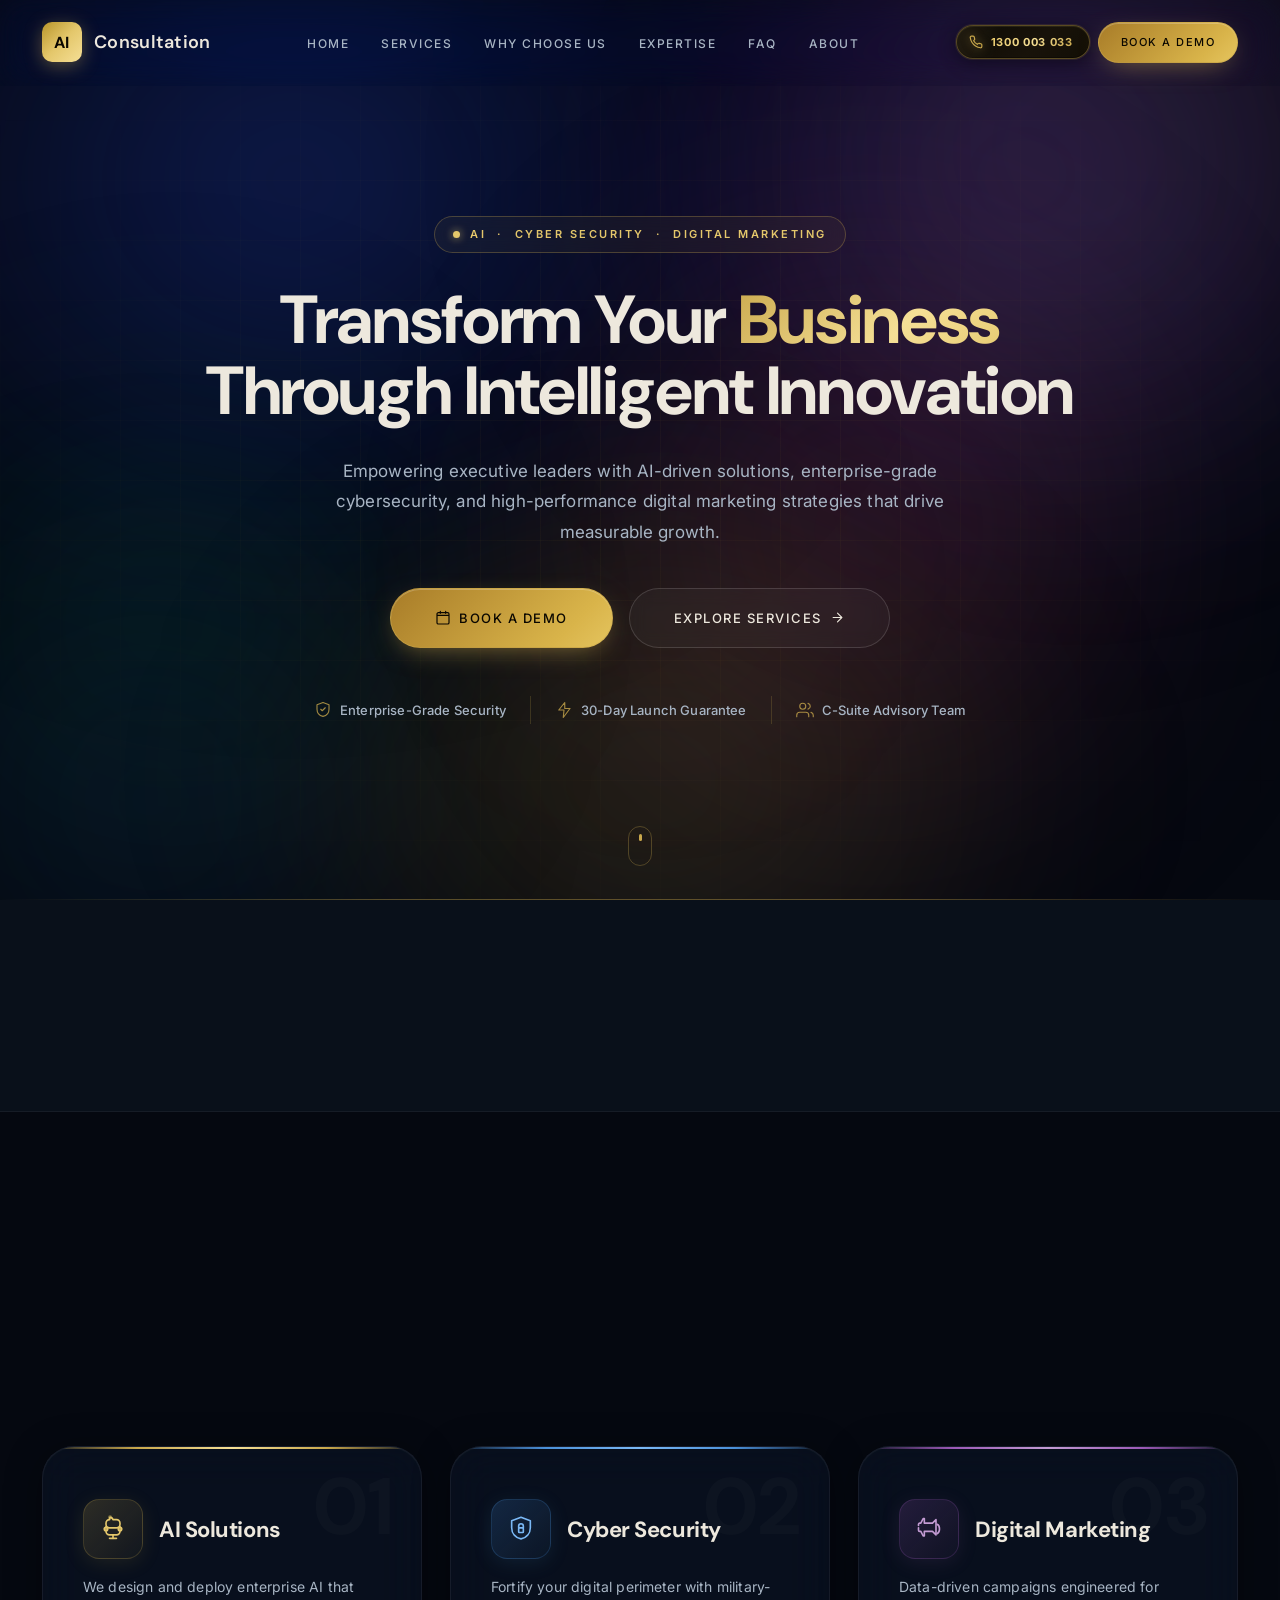
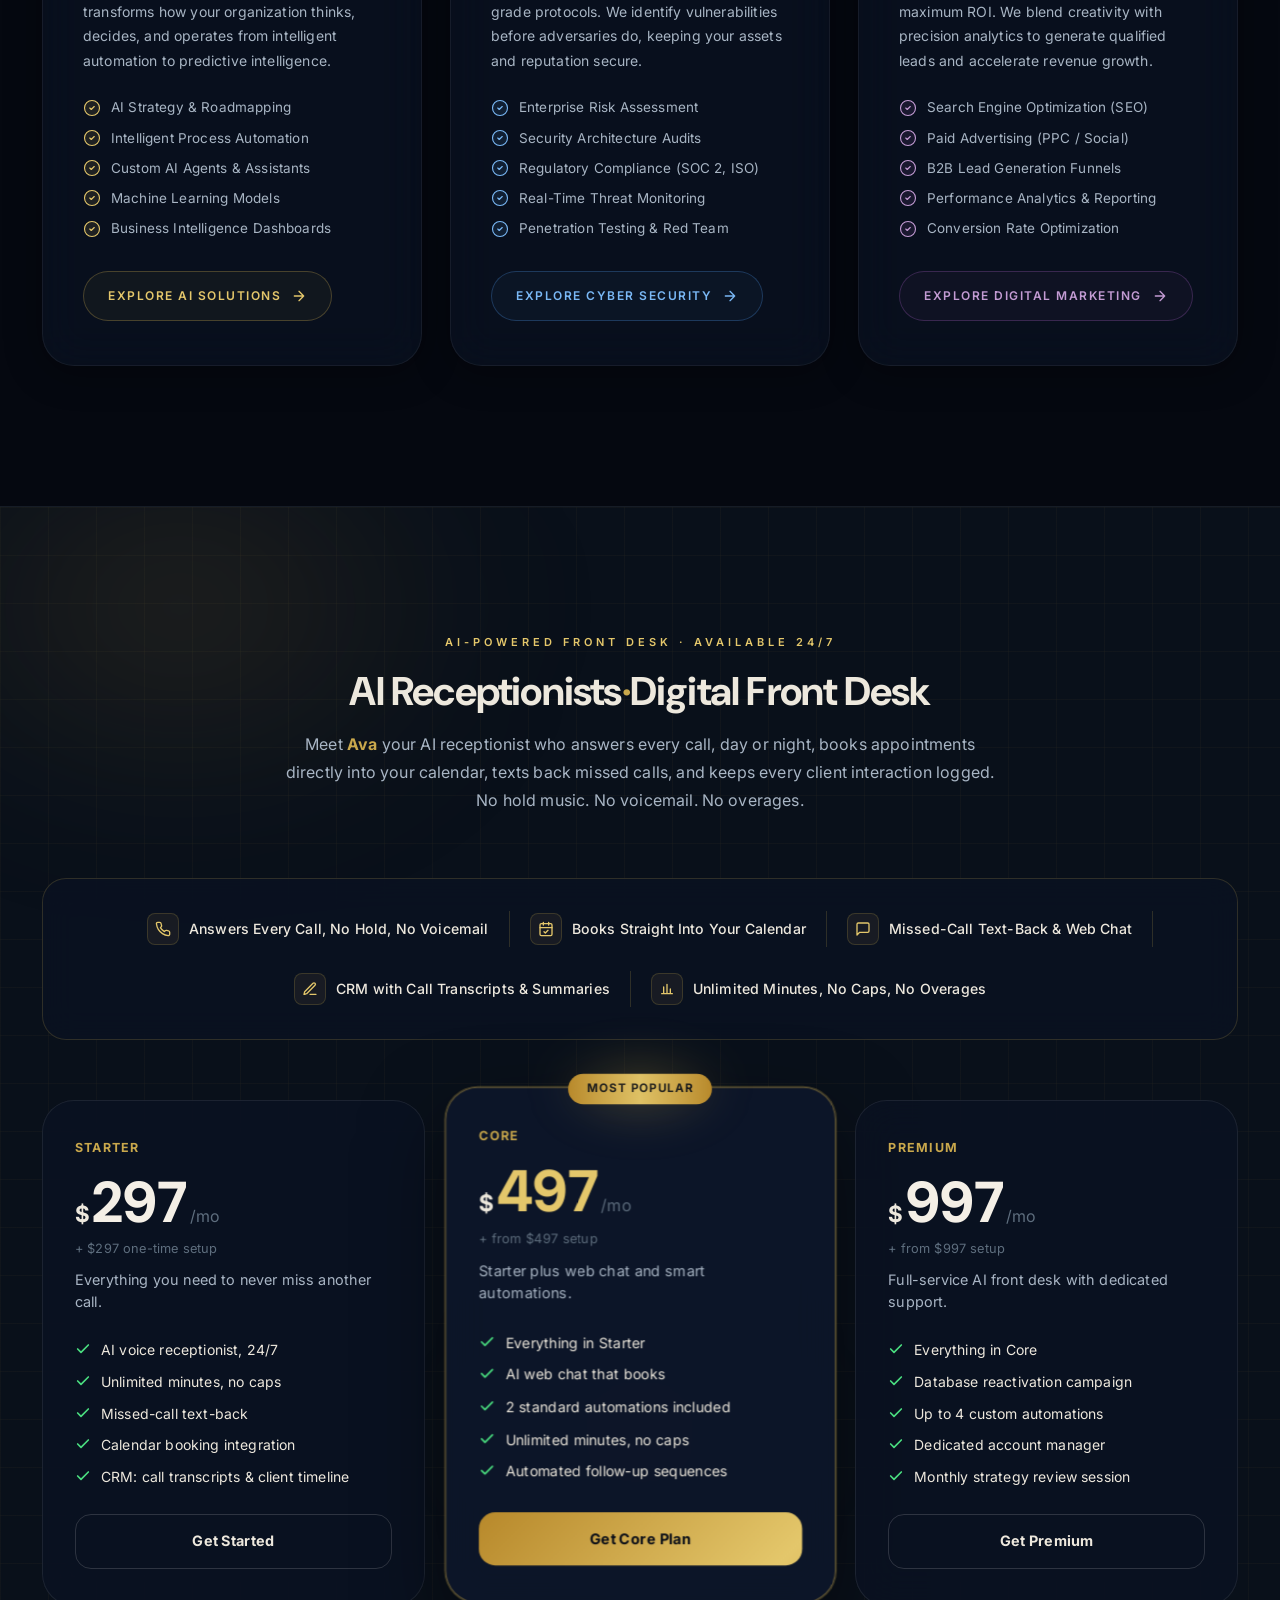
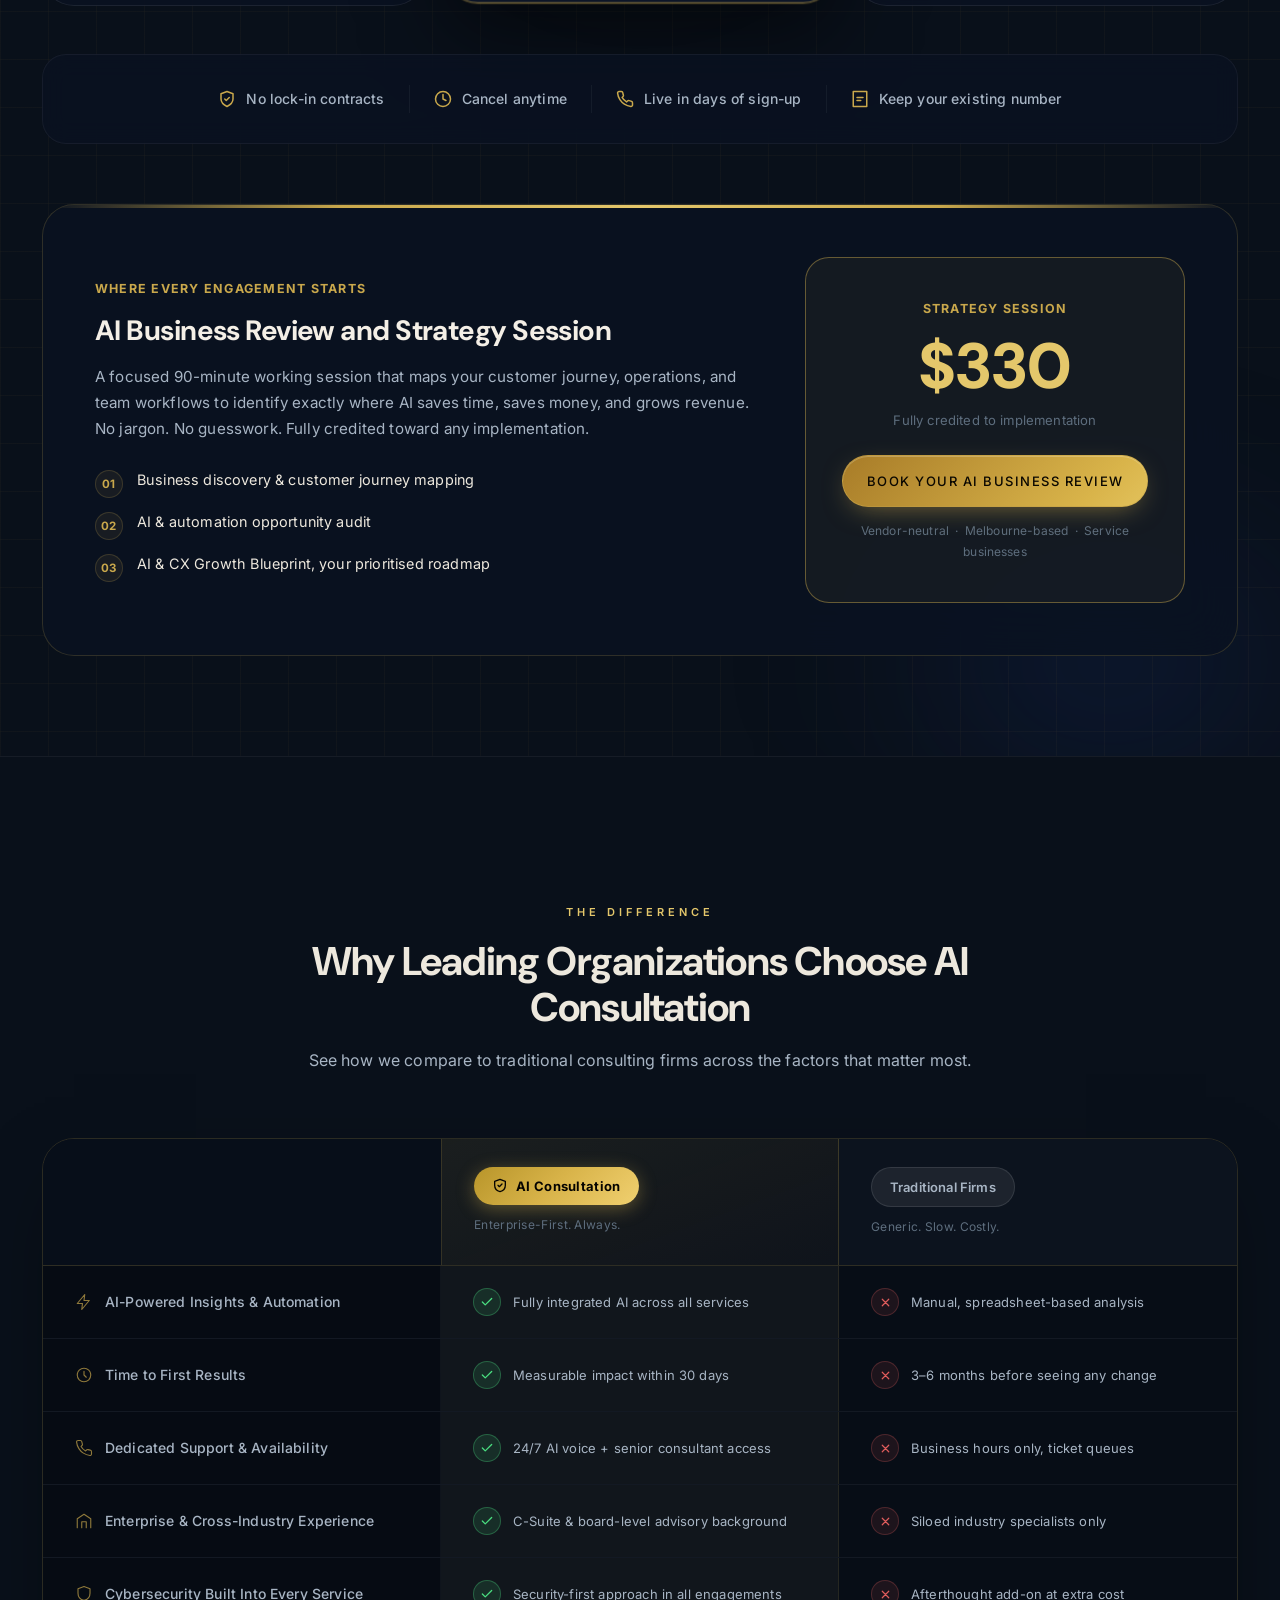
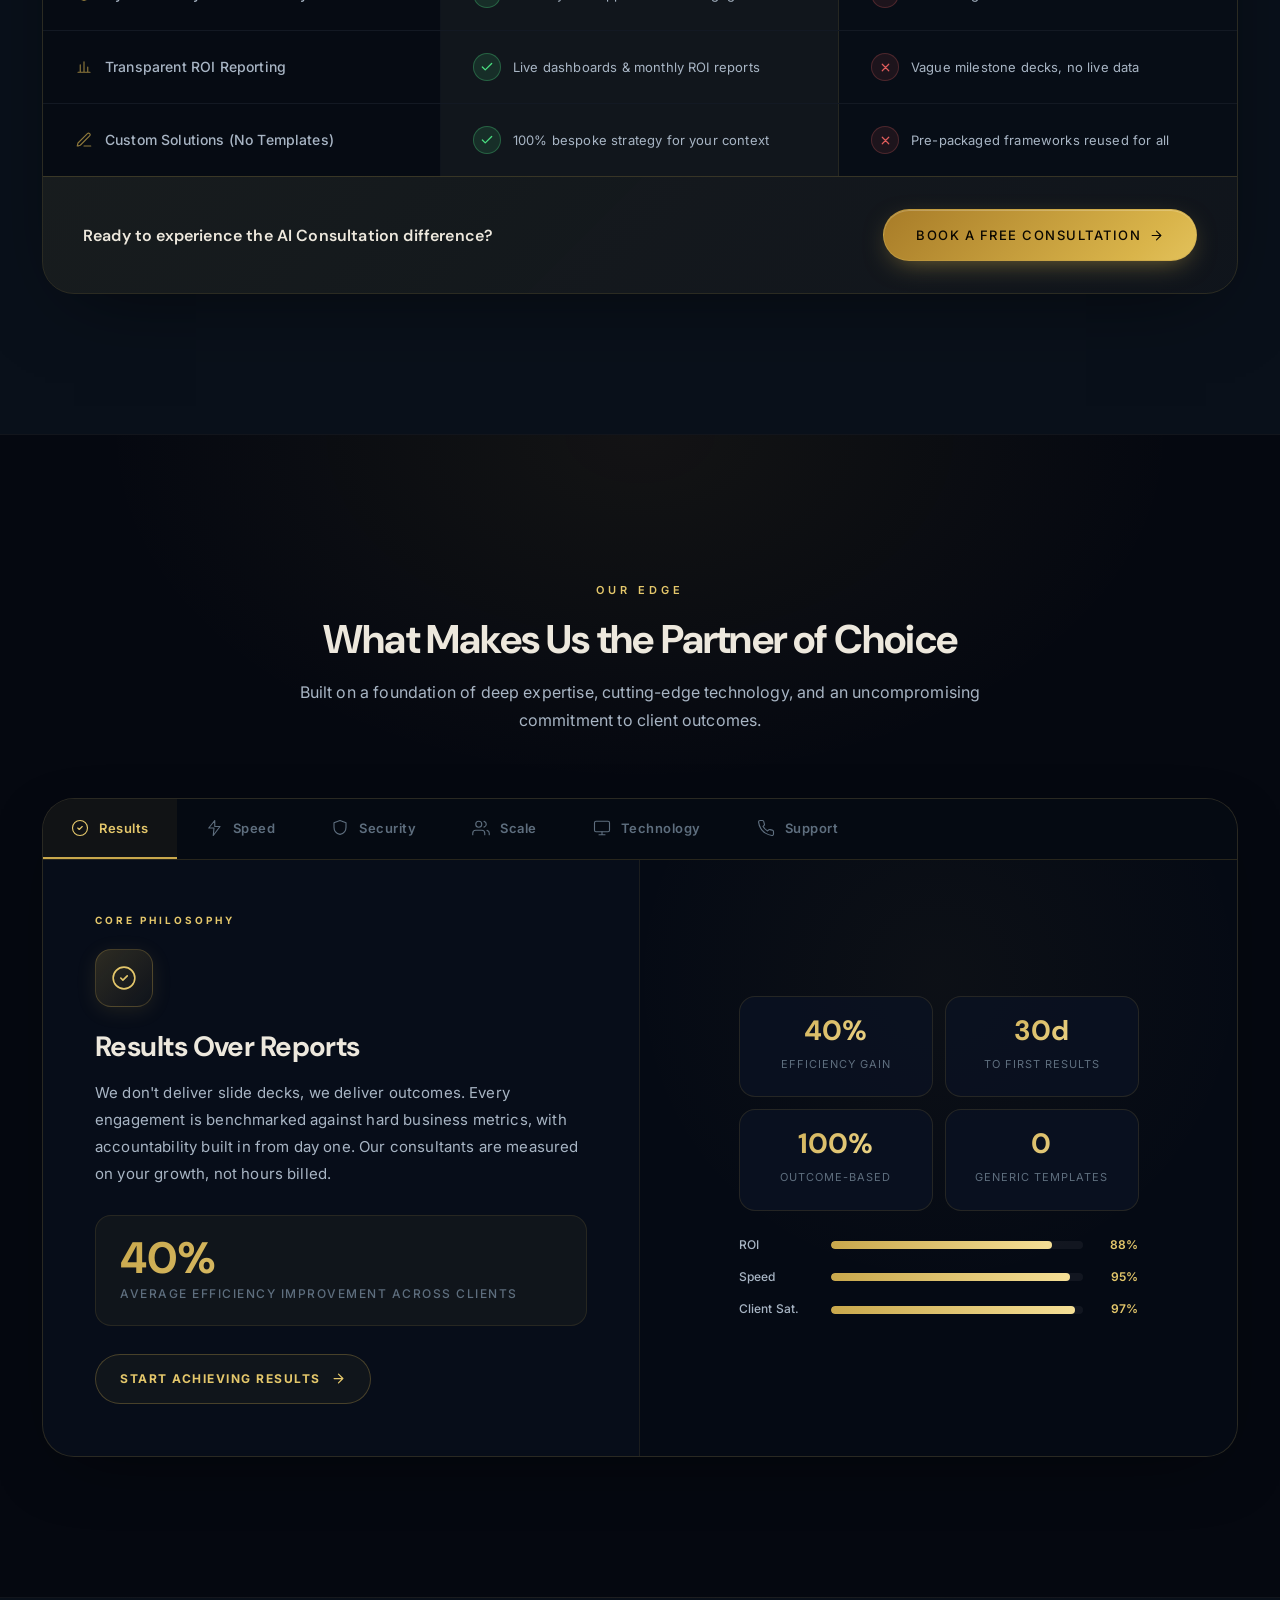
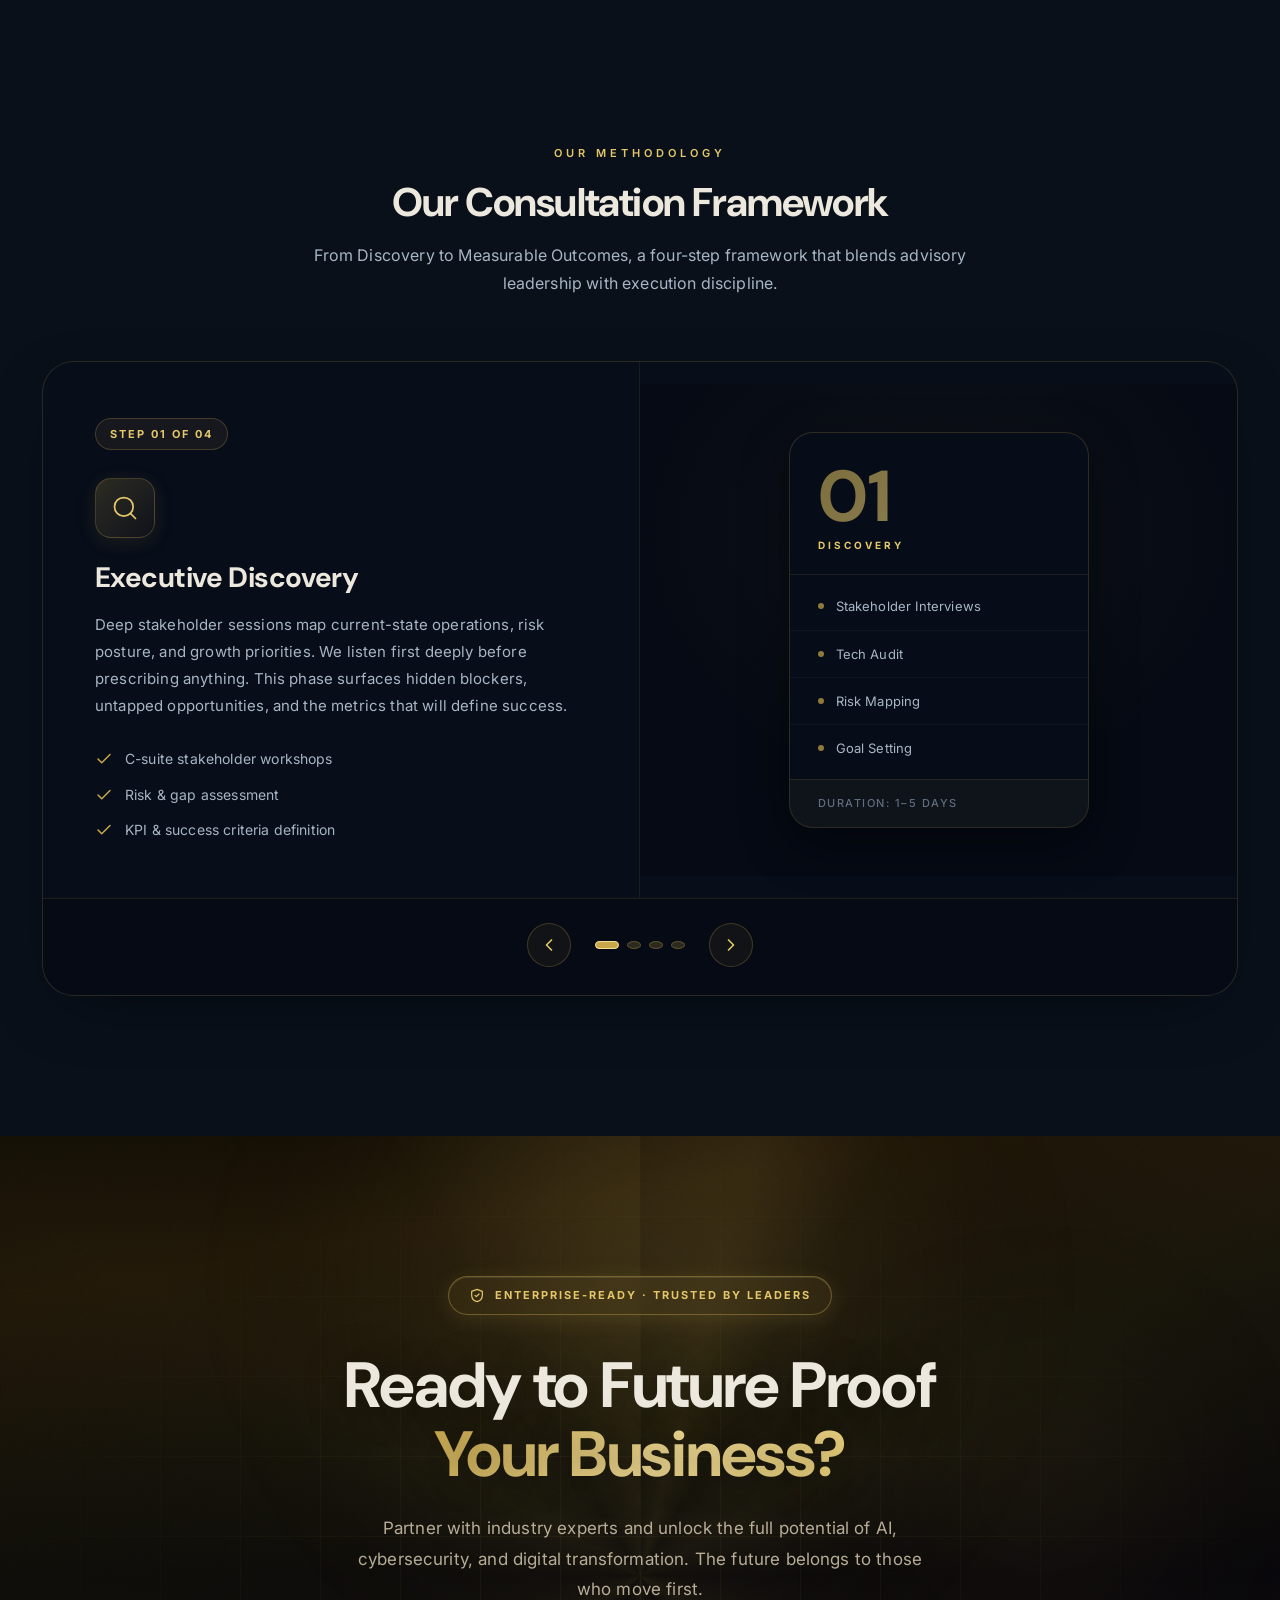
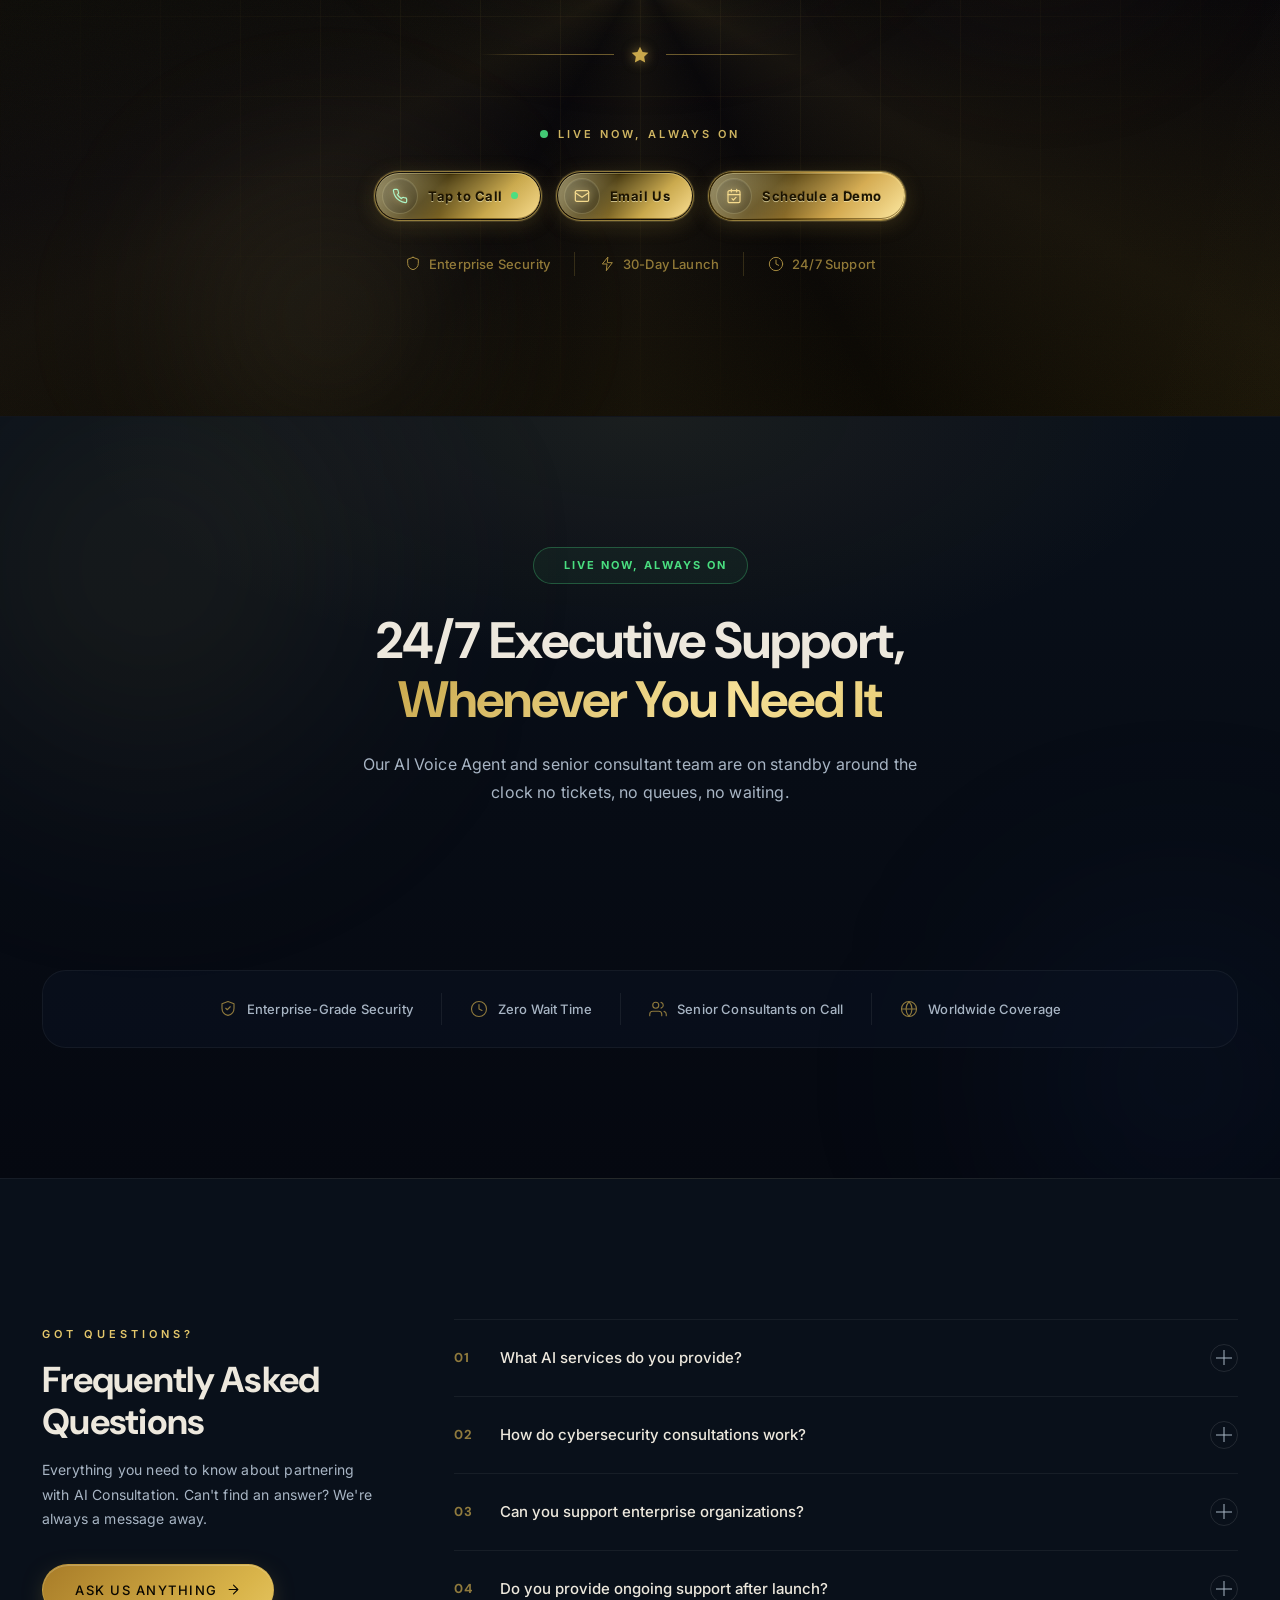
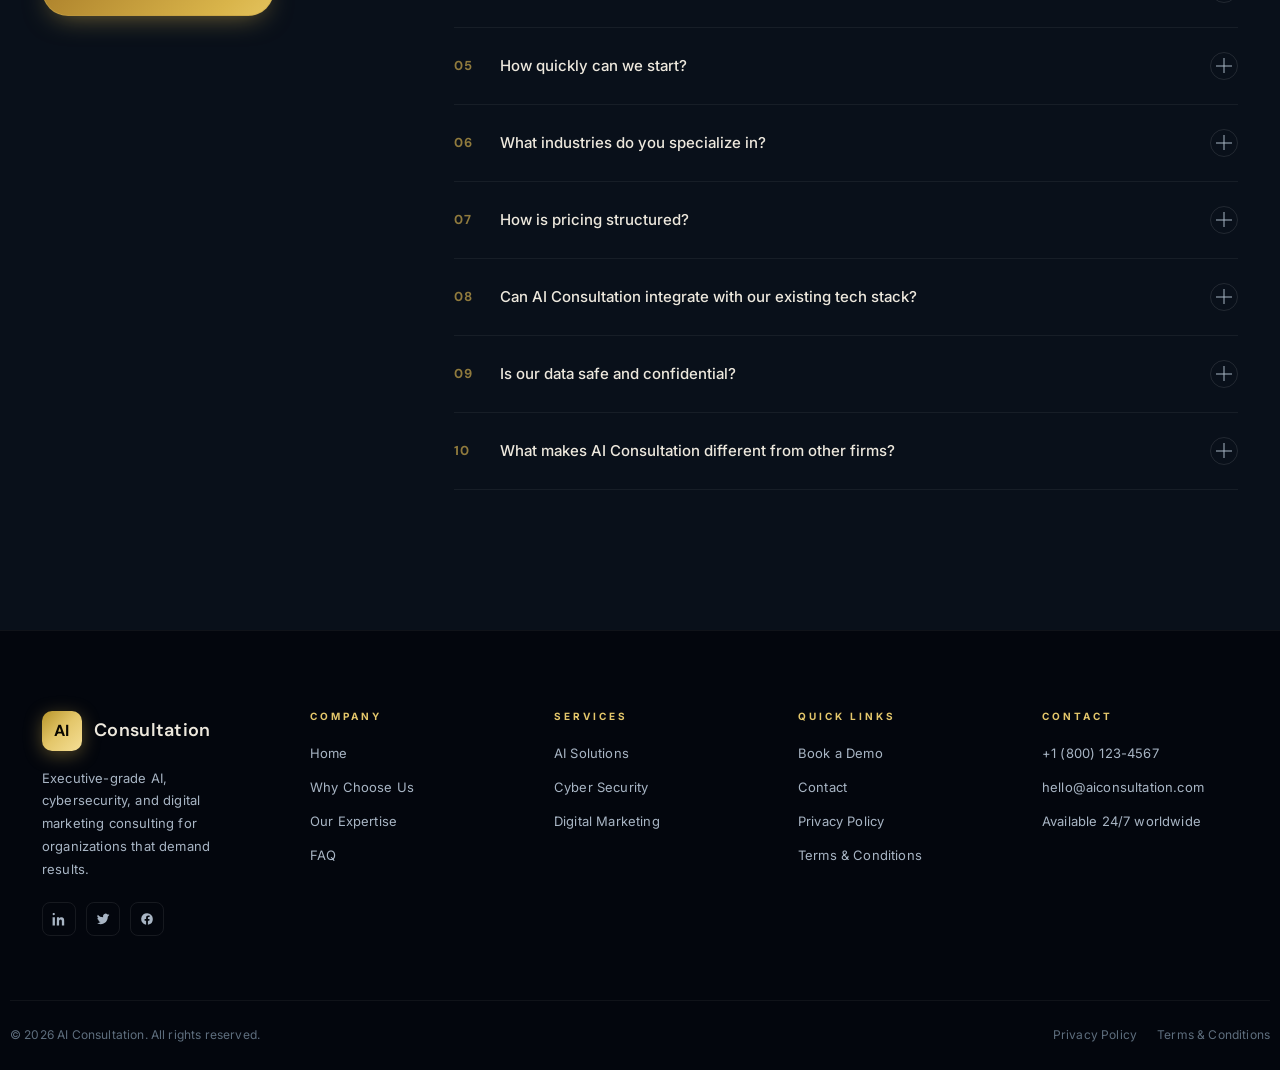
==== commit 1c8d80af: "Site updates" ====
--- a/index.html
+++ b/index.html
@@ -27,7 +27,7 @@
         <li><a href="#why-us">Why Choose Us</a></li>
         <li><a href="#expertise">Expertise</a></li>
         <li><a href="#faq">FAQ</a></li>
-        <li><a href="#contact">Contact</a></li>
+        <li><a href="about.html">About</a></li>
       </ul>
     </nav>
 
@@ -55,7 +55,7 @@
     <li><a href="#why-us">Why Choose Us</a></li>
     <li><a href="#expertise">Expertise</a></li>
     <li><a href="#faq">FAQ</a></li>
-    <li><a href="#contact">Contact</a></li>
+    <li><a href="about.html">About</a></li>
   </ul>
   <a href="#book-demo" class="btn btn-gold">Book a Demo</a>
 </div>
@@ -289,12 +289,186 @@
   </div>
 </section>
 
-<!-- DISABLED: SECTION BREAK — GOLDEN STARS (uncomment to restore falling star effect)
-<!--
-<div class="section-star-break" aria-hidden="true" id="starbreak-3">
-  <canvas class="star-fall-canvas" data-break="3"></canvas>
-</div>
--->
+<!-- ===================== AI RECEPTIONISTS — DIGITAL FRONT DESK ===================== -->
+<section class="ai-receptionist-section" id="ai-receptionist">
+  <!-- Background layers matching site theme -->
+  <div class="ai-rec-bg-layer" aria-hidden="true">
+    <div class="ai-rec-aurora ai-rec-aurora-1"></div>
+    <div class="ai-rec-aurora ai-rec-aurora-2"></div>
+    <div class="ai-rec-aurora ai-rec-aurora-3"></div>
+  </div>
+  <div class="ai-rec-grid-overlay" aria-hidden="true"></div>
+
+  <div class="container">
+    <!-- Section Header -->
+    <div class="section-head" data-reveal="fade-up">
+      <p class="section-eyebrow">AI-Powered Front Desk · Available 24/7</p>
+      <h2 class="section-title">AI Receptionists<span class="gold-text">·</span>Digital Front Desk</h2>
+      <p class="section-sub">Meet <strong style="color:var(--gold)"> Ava</strong> your AI receptionist who answers every call, day or night, books appointments directly into your calendar, texts back missed calls, and keeps every client interaction logged. No hold music. No voicemail. No overages.</p>
+    </div>
+
+    <!-- Key Feature Highlights -->
+    <div class="ai-rec-features" data-reveal="fade-up">
+      <div class="ai-rec-feature-item">
+        <span class="ai-rec-feature-icon">
+          <svg viewBox="0 0 24 24" aria-hidden="true"><path d="M22 16.92v3a2 2 0 0 1-2.18 2 19.79 19.79 0 0 1-8.63-3.07 19.5 19.5 0 0 1-6-6 19.79 19.79 0 0 1-3.07-8.67A2 2 0 0 1 4.11 2h3a2 2 0 0 1 2 1.72c.127.96.36 1.903.7 2.81a2 2 0 0 1-.45 2.11L8.09 9.91a16 16 0 0 0 6 6l1.27-1.27a2 2 0 0 1 2.11-.45c.907.34 1.85.573 2.81.7A2 2 0 0 1 22 16.92z"/></svg>
+        </span>
+        <span>Answers Every Call, No Hold, No Voicemail</span>
+      </div>
+      <div class="ai-rec-feature-sep" aria-hidden="true"></div>
+      <div class="ai-rec-feature-item">
+        <span class="ai-rec-feature-icon">
+          <svg viewBox="0 0 24 24" aria-hidden="true"><rect x="3" y="4" width="18" height="18" rx="2"/><path d="M16 2v4M8 2v4M3 10h18"/><path d="m9 16 2 2 4-4" stroke-linecap="round" stroke-linejoin="round"/></svg>
+        </span>
+        <span>Books Straight Into Your Calendar</span>
+      </div>
+      <div class="ai-rec-feature-sep" aria-hidden="true"></div>
+      <div class="ai-rec-feature-item">
+        <span class="ai-rec-feature-icon">
+          <svg viewBox="0 0 24 24" aria-hidden="true"><path d="M21 15a2 2 0 0 1-2 2H7l-4 4V5a2 2 0 0 1 2-2h14a2 2 0 0 1 2 2z"/></svg>
+        </span>
+        <span>Missed-Call Text-Back &amp; Web Chat</span>
+      </div>
+      <div class="ai-rec-feature-sep" aria-hidden="true"></div>
+      <div class="ai-rec-feature-item">
+        <span class="ai-rec-feature-icon">
+          <svg viewBox="0 0 24 24" aria-hidden="true"><path d="M12 20h9M4 20h1M16.5 3.5a2.12 2.12 0 0 1 3 3L7 19l-4 1 1-4Z"/></svg>
+        </span>
+        <span>CRM with Call Transcripts &amp; Summaries</span>
+      </div>
+      <div class="ai-rec-feature-sep" aria-hidden="true"></div>
+      <div class="ai-rec-feature-item">
+        <span class="ai-rec-feature-icon">
+          <svg viewBox="0 0 24 24" aria-hidden="true"><path d="M4 19h16M7 19V9m5 10V5m5 14v-7"/></svg>
+        </span>
+        <span>Unlimited Minutes, No Caps, No Overages</span>
+      </div>
+    </div>
+
+    <!-- Pricing Cards -->
+    <div class="ai-rec-pricing-grid" data-reveal="fade-up">
+
+      <!-- Starter Plan -->
+      <div class="ai-rec-plan" id="plan-starter">
+        <div class="ai-rec-plan-header">
+          <div class="ai-rec-plan-badge">Starter</div>
+          <div class="ai-rec-plan-price">
+            <span class="ai-rec-price-currency">$</span>
+            <span class="ai-rec-price-amount">297</span>
+            <span class="ai-rec-price-period">/mo</span>
+          </div>
+          <div class="ai-rec-plan-setup">+ $297 one-time setup</div>
+          <p class="ai-rec-plan-tagline">Everything you need to never miss another call.</p>
+        </div>
+        <ul class="ai-rec-plan-features">
+          <li><svg viewBox="0 0 24 24" aria-hidden="true"><path d="M20 6 9 17l-5-5"/></svg>AI voice receptionist, 24/7</li>
+          <li><svg viewBox="0 0 24 24" aria-hidden="true"><path d="M20 6 9 17l-5-5"/></svg>Unlimited minutes, no caps</li>
+          <li><svg viewBox="0 0 24 24" aria-hidden="true"><path d="M20 6 9 17l-5-5"/></svg>Missed-call text-back</li>
+          <li><svg viewBox="0 0 24 24" aria-hidden="true"><path d="M20 6 9 17l-5-5"/></svg>Calendar booking integration</li>
+          <li><svg viewBox="0 0 24 24" aria-hidden="true"><path d="M20 6 9 17l-5-5"/></svg>CRM: call transcripts &amp; client timeline</li>
+        </ul>
+        <a href="#contact" class="ai-rec-plan-btn ai-rec-plan-btn--outline" id="plan-starter-cta">Get Started</a>
+      </div>
+
+      <!-- Core Plan — Most Popular -->
+      <div class="ai-rec-plan ai-rec-plan--featured" id="plan-core">
+        <div class="ai-rec-plan-popular-badge">Most Popular</div>
+        <div class="ai-rec-plan-glow" aria-hidden="true"></div>
+        <div class="ai-rec-plan-header">
+          <div class="ai-rec-plan-badge">Core</div>
+          <div class="ai-rec-plan-price">
+            <span class="ai-rec-price-currency">$</span>
+            <span class="ai-rec-price-amount">497</span>
+            <span class="ai-rec-price-period">/mo</span>
+          </div>
+          <div class="ai-rec-plan-setup">+ from $497 setup</div>
+          <p class="ai-rec-plan-tagline">Starter plus web chat and smart automations.</p>
+        </div>
+        <ul class="ai-rec-plan-features">
+          <li><svg viewBox="0 0 24 24" aria-hidden="true"><path d="M20 6 9 17l-5-5"/></svg>Everything in Starter</li>
+          <li><svg viewBox="0 0 24 24" aria-hidden="true"><path d="M20 6 9 17l-5-5"/></svg>AI web chat that books</li>
+          <li><svg viewBox="0 0 24 24" aria-hidden="true"><path d="M20 6 9 17l-5-5"/></svg>2 standard automations included</li>
+          <li><svg viewBox="0 0 24 24" aria-hidden="true"><path d="M20 6 9 17l-5-5"/></svg>Unlimited minutes, no caps</li>
+          <li><svg viewBox="0 0 24 24" aria-hidden="true"><path d="M20 6 9 17l-5-5"/></svg>Automated follow-up sequences</li>
+        </ul>
+        <a href="#contact" class="ai-rec-plan-btn ai-rec-plan-btn--gold" id="plan-core-cta">Get Core Plan</a>
+      </div>
+
+      <!-- Premium Plan -->
+      <div class="ai-rec-plan" id="plan-premium">
+        <div class="ai-rec-plan-header">
+          <div class="ai-rec-plan-badge">Premium</div>
+          <div class="ai-rec-plan-price">
+            <span class="ai-rec-price-currency">$</span>
+            <span class="ai-rec-price-amount">997</span>
+            <span class="ai-rec-price-period">/mo</span>
+          </div>
+          <div class="ai-rec-plan-setup">+ from $997 setup</div>
+          <p class="ai-rec-plan-tagline">Full-service AI front desk with dedicated support.</p>
+        </div>
+        <ul class="ai-rec-plan-features">
+          <li><svg viewBox="0 0 24 24" aria-hidden="true"><path d="M20 6 9 17l-5-5"/></svg>Everything in Core</li>
+          <li><svg viewBox="0 0 24 24" aria-hidden="true"><path d="M20 6 9 17l-5-5"/></svg>Database reactivation campaign</li>
+          <li><svg viewBox="0 0 24 24" aria-hidden="true"><path d="M20 6 9 17l-5-5"/></svg>Up to 4 custom automations</li>
+          <li><svg viewBox="0 0 24 24" aria-hidden="true"><path d="M20 6 9 17l-5-5"/></svg>Dedicated account manager</li>
+          <li><svg viewBox="0 0 24 24" aria-hidden="true"><path d="M20 6 9 17l-5-5"/></svg>Monthly strategy review session</li>
+        </ul>
+        <a href="#contact" class="ai-rec-plan-btn ai-rec-plan-btn--outline" id="plan-premium-cta">Get Premium</a>
+      </div>
+
+    </div><!-- end .ai-rec-pricing-grid -->
+
+    <!-- Trust Signals Row -->
+    <div class="ai-rec-trust-row" data-reveal="fade-up">
+      <div class="ai-rec-trust-item">
+        <svg viewBox="0 0 24 24" aria-hidden="true"><path d="M12 22s8-4 8-10V5l-8-3-8 3v7c0 6 8 10 8 10z"/><path d="m9 12 2 2 4-4" stroke-linecap="round" stroke-linejoin="round"/></svg>
+        <span>No lock-in contracts</span>
+      </div>
+      <div class="ai-rec-trust-sep" aria-hidden="true"></div>
+      <div class="ai-rec-trust-item">
+        <svg viewBox="0 0 24 24" aria-hidden="true"><circle cx="12" cy="12" r="10"/><path d="M12 6v6l4 2"/></svg>
+        <span>Cancel anytime</span>
+      </div>
+      <div class="ai-rec-trust-sep" aria-hidden="true"></div>
+      <div class="ai-rec-trust-item">
+        <svg viewBox="0 0 24 24" aria-hidden="true"><path d="M22 16.92v3a2 2 0 0 1-2.18 2 19.79 19.79 0 0 1-8.63-3.07 19.5 19.5 0 0 1-6-6 19.79 19.79 0 0 1-3.07-8.67A2 2 0 0 1 4.11 2h3a2 2 0 0 1 2 1.72c.127.96.36 1.903.7 2.81a2 2 0 0 1-.45 2.11L8.09 9.91a16 16 0 0 0 6 6l1.27-1.27a2 2 0 0 1 2.11-.45c.907.34 1.85.573 2.81.7A2 2 0 0 1 22 16.92z"/></svg>
+        <span>Live in days of sign-up</span>
+      </div>
+      <div class="ai-rec-trust-sep" aria-hidden="true"></div>
+      <div class="ai-rec-trust-item">
+        <svg viewBox="0 0 24 24" aria-hidden="true"><path d="M3 2h18v20H3zM8 10h8M8 14h5"/></svg>
+        <span>Keep your existing number</span>
+      </div>
+    </div>
+
+    <!-- AI Business Review Callout Card -->
+    <div class="ai-biz-review-card" data-reveal="fade-up" id="ai-business-review">
+      <div class="ai-biz-review-accent" aria-hidden="true"></div>
+      <div class="ai-biz-review-inner">
+        <div class="ai-biz-review-left">
+          <div class="ai-biz-review-eyebrow">Where Every Engagement Starts</div>
+          <h3 class="ai-biz-review-title">AI Business Review and Strategy Session</h3>
+          <p class="ai-biz-review-desc">A focused 90-minute working session that maps your customer journey, operations, and team workflows to identify exactly where AI saves time, saves money, and grows revenue. No jargon. No guesswork. Fully credited toward any implementation.</p>
+          <ul class="ai-biz-review-steps">
+            <li><span>01</span>Business discovery &amp; customer journey mapping</li>
+            <li><span>02</span>AI &amp; automation opportunity audit</li>
+            <li><span>03</span>AI &amp; CX Growth Blueprint, your prioritised roadmap</li>
+          </ul>
+        </div>
+        <div class="ai-biz-review-right">
+          <div class="ai-biz-review-price-card">
+            <div class="ai-biz-review-price-label">Strategy Session</div>
+            <div class="ai-biz-review-price">$330</div>
+            <div class="ai-biz-review-price-note">Fully credited to implementation</div>
+            <a href="#contact" class="btn btn-gold" id="ai-review-cta-btn">Book Your AI Business Review</a>
+            <p class="ai-biz-review-disclaimer">Vendor-neutral &nbsp;·&nbsp; Melbourne-based &nbsp;·&nbsp; Service businesses</p>
+          </div>
+        </div>
+      </div>
+    </div>
+
+  </div><!-- end .container -->
+</section>
 
 <!-- ===================== WHY CHOOSE US ===================== -->
 <section class="why-us" id="why-us">
@@ -989,7 +1163,7 @@
 END COMMENT — book-demo section -->
 
 <!-- ===================== INQUIRIES (Live Now, Always On) ===================== -->
-<!-- COMMENTED OUT — uncomment to restore
+
 <section class="inquiries" id="contact">
   <div class="inq-glow inq-glow-1"></div>
   <div class="inq-glow inq-glow-2"></div>
@@ -1010,7 +1184,7 @@
       <span></span><span></span><span></span><span></span><span></span>
     </div>
 
-    <div class="inq-cards">
+    <!-- <div class="inq-cards">
       <a href="tel:+18001234567" class="inq-card inq-card-phone">
         <div class="inq-card-icon"><svg viewBox="0 0 24 24" aria-hidden="true"><path d="M22 16.92v3a2 2 0 0 1-2.18 2 19.79 19.79 0 0 1-8.63-3.07 19.5 19.5 0 0 1-6-6 19.79 19.79 0 0 1-3.07-8.67A2 2 0 0 1 4.11 2h3a2 2 0 0 1 2 1.72c.127.96.36 1.903.7 2.81a2 2 0 0 1-.45 2.11L8.09 9.91a16 16 0 0 0 6 6l1.27-1.27a2 2 0 0 1 2.11-.45c.907.34 1.85.573 2.81.7A2 2 0 0 1 22 16.92z"/></svg></div>
         <div class="inq-card-content">
@@ -1041,7 +1215,7 @@
         </div>
         <div class="inq-card-arrow"><svg viewBox="0 0 24 24" aria-hidden="true"><path d="M5 12h14M12 5l7 7-7 7"/></svg></div>
       </a>
-    </div>
+    </div>  END COMMENT -->
 
     <div class="inq-trust-bar">
       <div class="inq-trust-item"><svg viewBox="0 0 24 24" aria-hidden="true"><path d="M12 2 4 5v6c0 5 3.5 8.5 8 9.5 4.5-1 8-4.5 8-9.5V5l-8-3z"/><path d="m9 11 2 2 4-4" stroke-linecap="round" stroke-linejoin="round"/></svg><span>Enterprise-Grade Security</span></div>
@@ -1054,7 +1228,7 @@
     </div>
   </div>
 </section>
-END COMMENT -->
+
 
 <!-- DISABLED: SECTION BREAK — GOLDEN STARS (uncomment to restore falling star effect)
 <!--
--- a/style.css
+++ b/style.css
@@ -47,7 +47,7 @@
 
 /* ---------- Reset ---------- */
 *, *::before, *::after { box-sizing: border-box; }
-html { scroll-behavior: smooth; }
+html { scroll-behavior: smooth; overflow-x: hidden; }
 body {
   margin: 0;
   background: var(--bg-primary);
@@ -3107,7 +3107,7 @@
   align-items: flex-start;
   gap: 48px;
   padding-bottom: 64px;
-  flex-wrap: nowrap;
+  flex-wrap: wrap;
 }
 .footer-brand {
   flex: 0 0 220px;
@@ -3180,103 +3180,323 @@
 @media (max-width: 1100px) {
   .hero-badge { margin-inline: auto; }
   .hero-sub { margin-inline: auto; }
+
+  .services-grid { grid-template-columns: repeat(2, 1fr); }
+
+  .expertise-grid { grid-template-columns: repeat(2, 1fr); }
+  .expertise-card-large {
+    grid-column: span 2;
+    grid-template-columns: 1fr;
+    gap: 24px;
+    padding: 40px 36px;
+  }
+
   .footer-grid { gap: 32px; }
   .footer-brand { flex: 0 0 180px; }
-  .comparison-header,
-  .comparison-row { grid-template-columns: 1fr 1fr 1fr; }
-
-  /* Edge Tabs — allow narrower panels */
+
   .edge-tab-panel { grid-template-columns: 1fr 1fr; }
   .edge-panel-left { padding: 40px 36px; }
 
-  /* Slideshow */
   .ms-content { padding: 44px 40px; }
+
+  .faq-layout {
+    grid-template-columns: 280px 1fr;
+    gap: 48px;
+  }
 }
 
 @media (max-width: 900px) {
-  .main-nav, .btn-nav, .btn-nav-phone, .nav-actions { display: none; }
+  .main-nav,
+  .btn-nav,
+  .btn-nav-phone,
+  .nav-actions { display: none; }
   .menu-toggle { display: flex; }
+
+  .site-header { padding: 14px 0; }
+  .header-inner { gap: 16px; }
+
+  .services,
+  .why-us,
+  .expertise,
+  .process,
+  .faq,
+  .book-demo,
+  .inquiries,
+  .cta,
+  .cta-luxury {
+    padding-top: 96px;
+    padding-bottom: 96px;
+  }
+
+  .partners { padding: 56px 0; }
+  .section-head { margin-bottom: 48px; }
+
   .services-grid { grid-template-columns: 1fr; }
-  .book-demo-grid { grid-template-columns: 1fr; }
-  .demo-form { grid-template-columns: 1fr; }
+  .service-card { padding: 40px 32px 36px; }
+
+  .expertise-grid { grid-template-columns: 1fr; }
+  .expertise-card-large {
+    grid-column: span 1;
+    padding: 36px 32px;
+  }
+  .expertise-card { padding: 32px 28px; }
+
+  .book-demo-grid { grid-template-columns: 1fr; gap: 48px; }
+  .demo-form { grid-template-columns: 1fr; padding: 32px 28px; }
   .field { grid-column: 1 / -1; }
+
+  .inq-cards { grid-template-columns: 1fr; }
+
+  .faq-layout {
+    grid-template-columns: 1fr;
+    gap: 40px;
+  }
+  .faq-aside {
+    position: static;
+    text-align: center;
+  }
+
   .footer-grid { flex-wrap: wrap; gap: 24px; }
   .footer-brand { flex: 0 0 100%; }
   .footer-col { flex: 0 0 calc(50% - 24px); }
 
-  /* Comparison — stack on tablet */
+  /* Comparison — feature row + two value columns */
   .comparison-header { grid-template-columns: 1fr 1fr; }
   .comparison-feature-col { display: none; }
   .comparison-row { grid-template-columns: 1fr 1fr; }
-  .comparison-feature { display: none; }
-  .comparison-val { padding: 18px 22px; }
-
-  /* Edge Tabs — stack vertically on tablet */
+  .comparison-feature {
+    grid-column: 1 / -1;
+    display: flex;
+    border-right: none;
+    border-bottom: 1px solid rgba(255,255,255,0.06);
+    background: rgba(201,168,76,0.04);
+    font-weight: 600;
+    color: var(--text-ivory);
+  }
+  .comparison-col { padding: 22px 20px; }
+  .comparison-val { padding: 18px 20px; }
+  .comparison-footer {
+    flex-direction: column;
+    text-align: center;
+    padding: 28px 24px;
+  }
+
   .edge-tab-panel { grid-template-columns: 1fr; }
   .edge-tab-panel.active { display: flex; flex-direction: column; }
-  .edge-panel-left { border-right: none; border-bottom: 1px solid rgba(201,168,76,0.1); padding: 36px 32px; }
-  .edge-panel-right { padding: 32px; min-height: 320px; }
-
-  /* Slideshow — stack vertically */
+  .edge-tab-panels { min-height: auto; }
+  .edge-tab-panel { min-height: auto; }
+  .edge-panel-left {
+    border-right: none;
+    border-bottom: 1px solid rgba(201,168,76,0.1);
+    padding: 36px 32px;
+  }
+  .edge-panel-right { padding: 32px; min-height: 280px; }
+
   .ms-slide-inner { grid-template-columns: 1fr; min-height: auto; }
-  .ms-content { border-right: none; border-bottom: 1px solid rgba(201,168,76,0.1); padding: 40px 36px; }
-  .ms-visual { min-height: 280px; padding: 32px; }
-
-  /* CTA luxury */
+  .ms-content {
+    border-right: none;
+    border-bottom: 1px solid rgba(201,168,76,0.1);
+    padding: 40px 36px;
+  }
+  .ms-visual { min-height: 260px; padding: 32px; }
+
   .cta-lux-title { font-size: clamp(30px, 5vw, 48px); }
+  .inq-trust-bar { padding: 20px 24px; }
 }
 
 @media (max-width: 640px) {
   .container { padding: 0 20px; }
-  .hero { padding: 140px 0 90px; }
-  .hero-title { font-size: 34px; }
-  .hero-trust-row { flex-direction: column; align-items: center; gap: 12px; margin-top: 32px; }
+
+  .site-header.scrolled { padding: 12px 0; }
+  .logo-text { font-size: 15px; }
+  .logo-mark { width: 36px; height: 36px; font-size: 14px; }
+
+  .hero {
+    padding: 120px 0 80px;
+    min-height: auto;
+  }
+  .hero-title { font-size: clamp(28px, 8.5vw, 40px); }
+  .hero-sub { font-size: 15px; margin-bottom: 32px; }
+  .hero-badge {
+    max-width: 100%;
+    font-size: 9px;
+    letter-spacing: 1.5px;
+    padding: 8px 14px;
+    gap: 8px;
+  }
+  .hero-actions {
+    flex-direction: column;
+    align-items: stretch;
+    width: 100%;
+    max-width: 340px;
+    margin-inline: auto;
+  }
+  .hero-actions .btn { width: 100%; }
+  .btn-lg { padding: 16px 28px; }
+
+  .hero-trust-row {
+    flex-direction: column;
+    align-items: center;
+    gap: 12px;
+    margin-top: 32px;
+  }
   .hero-trust-sep { width: 80px; height: 1px; }
-  .hero-trust-item { padding: 0 16px; }
+  .hero-trust-item {
+    padding: 0 16px;
+    font-size: 12px;
+    text-align: center;
+    justify-content: center;
+  }
+
+  .services,
+  .why-us,
+  .expertise,
+  .process,
+  .faq,
+  .book-demo,
+  .inquiries,
+  .cta,
+  .cta-luxury {
+    padding-top: 72px;
+    padding-bottom: 72px;
+  }
+
+  .partners { padding: 44px 0; }
+  .section-head { margin-bottom: 36px; }
+  .section-eyebrow { letter-spacing: 3px; }
+  .section-sub { font-size: 15px; }
+
+  .service-card { padding: 32px 24px 28px; }
+  .service-number { font-size: 56px; top: 16px; right: 20px; }
+  .service-card h3 { font-size: 20px; }
+
+  .expertise-card,
+  .expertise-card-large { padding: 28px 24px; }
+  .metric-num { font-size: 36px; }
+
+  .comparison-col { padding: 18px 16px; }
+  .comparison-feature { padding: 14px 16px; font-size: 13px; }
+  .comparison-val {
+    padding: 14px 16px;
+    align-items: flex-start;
+  }
+  .val-text { font-size: 12px; }
+
   .framework-shell { padding: 24px; border-radius: 22px; }
-  .footer-grid { flex-direction: column; }
-  .footer-col { flex: 0 0 100%; }
-  .footer-bottom { flex-direction: column; text-align: center; }
-  .inquiries-inner { flex-direction: column; text-align: center; padding: 36px 28px; }
-  .accordion-trigger { padding: 20px; font-size: 15px; }
-
-  /* Comparison on mobile */
-  .comparison-wrapper { overflow-x: auto; }
-  .comparison-header,
-  .comparison-row { min-width: 600px; }
-  .comparison-feature-col { display: block; }
-  .comparison-feature { display: flex; }
-  .comparison-footer { flex-direction: column; text-align: center; }
-
-  /* Edge Tabs — compact on mobile */
-  .edge-tab-btn { padding: 16px 18px; font-size: 12px; gap: 7px; }
+
+  .edge-tab-btn { padding: 14px 16px; font-size: 11px; gap: 6px; }
   .edge-tab-btn span { display: none; }
   .edge-panel-left { padding: 28px 24px; }
-  .edge-panel-right { padding: 24px; }
+  .edge-panel-right { padding: 24px; min-height: 240px; }
   .edge-panel-visual { max-width: 100%; }
   .epv-stat-grid { grid-template-columns: 1fr 1fr; }
-
-  /* Slideshow on mobile */
+  .epv-bar-row { grid-template-columns: 64px 1fr 40px; gap: 8px; }
+
   .ms-content { padding: 28px 24px; }
-  .ms-visual { padding: 24px; }
+  .ms-visual { padding: 24px; min-height: 220px; }
   .ms-visual-card { max-width: 100%; }
   .ms-controls { gap: 16px; padding: 20px 0; }
   .ms-btn { width: 38px; height: 38px; }
 
-  /* CTA luxury on mobile */
-  .cta-luxury { padding: 96px 0; }
-  .cta-lux-title { font-size: clamp(28px, 8vw, 42px); }
+  .demo-form { padding: 24px 20px; }
+  .book-demo-grid { gap: 36px; }
+
+  .inq-title { font-size: clamp(28px, 7vw, 40px); }
+  .inq-card { padding: 22px 20px; }
+  .inq-trust-bar {
+    flex-direction: column;
+    align-items: center;
+    gap: 12px;
+    padding: 20px;
+  }
+  .inq-trust-sep { width: 80px; height: 1px; }
+  .inq-trust-item {
+    padding: 0 12px;
+    font-size: 12px;
+    text-align: center;
+    justify-content: center;
+  }
+
+  .accordion-trigger { padding: 18px 0; font-size: 14px; gap: 12px; }
+  .accordion-panel p { padding: 0 0 22px 40px; font-size: 13px; }
+
+  .footer-grid { flex-direction: column; }
+  .footer-col { flex: 0 0 100%; }
+  .footer-bottom {
+    flex-direction: column;
+    text-align: center;
+    gap: 16px;
+  }
+  .footer-legal {
+    flex-wrap: wrap;
+    justify-content: center;
+    gap: 12px 20px;
+  }
+
+  .inquiries-inner {
+    flex-direction: column;
+    text-align: center;
+    padding: 36px 28px;
+  }
+
+  .cta-luxury { padding: 72px 0; }
+  .cta-lux-title { font-size: clamp(26px, 8vw, 38px); }
   .cta-lux-sub { font-size: 15px; }
-  .cta-lux-actions { flex-direction: column; align-items: stretch; }
-  .btn-lux-primary, .btn-lux-ghost { width: 100%; justify-content: center; }
-  .cta-lux-trust { flex-direction: column; gap: 12px; }
+  .cta-lux-actions {
+    flex-direction: column;
+    align-items: stretch;
+    padding: 0 4px;
+  }
+  .btn-lux-primary,
+  .btn-lux-ghost { width: 100%; justify-content: center; }
+  .cta-lux-trust {
+    flex-direction: column;
+    gap: 12px;
+  }
   .cta-trust-sep { width: 80px; height: 1px; }
-  .cta-lux-divider { width: 240px; }
-
-  /* CTA live cards on mobile */
+  .cta-lux-divider { width: min(240px, 70vw); }
+
   .cta-live-cards { flex-direction: column; gap: 14px; }
   .cta-live-card { padding: 18px 20px; }
   .clc-title { font-size: 16px; }
+
+  /* Reduce heavy background layers on small screens */
+  .hero-glow-1 { width: 520px; height: 520px; }
+  .hero-glow-2 { width: 400px; height: 400px; }
+  .hero-glow-3 { width: 240px; height: 240px; }
+  .aurora-blob-1 { width: 640px; height: 520px; }
+  .aurora-blob-2 { width: 520px; height: 460px; }
+  .aurora-blob-3 { width: 420px; height: 420px; }
+  .aurora-blob-4 { width: 480px; height: 360px; }
+  .aurora-blob-5 { width: 360px; height: 330px; }
+}
+
+@media (max-width: 480px) {
+  .container { padding: 0 16px; }
+
+  .hero-title { font-size: clamp(26px, 9vw, 34px); }
+  .hero-badge { font-size: 8px; letter-spacing: 1px; }
+
+  .comparison-val {
+    flex-direction: column;
+    gap: 8px;
+  }
+  .check-mark,
+  .cross-mark { width: 24px; height: 24px; }
+
+  .epv-stat-grid { grid-template-columns: 1fr; }
+  .epv-team-stats { flex-direction: column; }
+  .epv-ts-item {
+    border-right: none;
+    border-bottom: 1px solid rgba(201,168,76,0.1);
+  }
+  .epv-ts-item:last-child { border-bottom: none; }
+
+  .gold-pill-btn {
+    width: 100%;
+    max-width: none;
+    justify-content: center;
+  }
 }
 
 /* DISABLED: SECTION BREAK — GOLDEN STARS (uncomment to restore falling star effect)
@@ -3774,3 +3994,450 @@
   }
 }
 
+/* =================================================================
+   AI RECEPTIONISTS — DIGITAL FRONT DESK SECTION
+   ================================================================= */
+
+.ai-receptionist-section {
+  position: relative;
+  padding: 120px 0 100px;
+  overflow: hidden;
+  background: var(--bg-secondary);
+  border-top: 1px solid var(--divider);
+  border-bottom: 1px solid var(--divider);
+}
+
+/* Aurora background blobs */
+.ai-rec-bg-layer {
+  position: absolute;
+  inset: 0;
+  pointer-events: none;
+  z-index: 0;
+}
+.ai-rec-aurora {
+  position: absolute;
+  border-radius: 50%;
+  filter: blur(80px);
+  animation: auroraFloat 14s ease-in-out infinite alternate;
+}
+.ai-rec-aurora-1 {
+  width: 600px; height: 400px;
+  top: -100px; left: -120px;
+  background: radial-gradient(ellipse at center,
+    rgba(201,168,76,0.14) 0%, rgba(120,80,20,0.07) 50%, transparent 80%);
+  animation-duration: 18s;
+}
+.ai-rec-aurora-2 {
+  width: 500px; height: 350px;
+  bottom: -80px; right: -80px;
+  background: radial-gradient(ellipse at center,
+    rgba(30,60,140,0.25) 0%, rgba(20,40,100,0.12) 50%, transparent 80%);
+  animation-duration: 14s;
+  animation-delay: -7s;
+}
+.ai-rec-aurora-3 {
+  width: 350px; height: 300px;
+  top: 50%; left: 50%;
+  transform: translate(-50%,-50%);
+  background: radial-gradient(ellipse at center,
+    rgba(201,168,76,0.06) 0%, transparent 70%);
+  animation-duration: 22s;
+  animation-delay: -3s;
+}
+.ai-rec-grid-overlay {
+  position: absolute;
+  inset: 0;
+  background-image:
+    linear-gradient(rgba(201,168,76,0.04) 1px, transparent 1px),
+    linear-gradient(90deg, rgba(201,168,76,0.04) 1px, transparent 1px);
+  background-size: 48px 48px;
+  z-index: 0;
+}
+.ai-receptionist-section .container { position: relative; z-index: 1; }
+
+/* Feature highlights bar */
+.ai-rec-features {
+  display: flex;
+  align-items: center;
+  justify-content: center;
+  flex-wrap: wrap;
+  gap: 0;
+  padding: 20px 32px;
+  background: var(--glass-bg);
+  border: 1px solid var(--border-gold);
+  border-radius: var(--radius-lg);
+  margin: 40px 0 60px;
+  backdrop-filter: blur(16px);
+}
+.ai-rec-feature-item {
+  display: flex;
+  align-items: center;
+  gap: 10px;
+  padding: 14px 20px;
+  font-size: 0.88rem;
+  font-weight: 500;
+  color: var(--text-ivory);
+  white-space: nowrap;
+}
+.ai-rec-feature-icon {
+  display: flex;
+  align-items: center;
+  justify-content: center;
+  width: 32px; height: 32px;
+  background: var(--gold-muted);
+  border: 1px solid var(--border-gold);
+  border-radius: 8px;
+  flex-shrink: 0;
+}
+.ai-rec-feature-icon svg {
+  width: 16px; height: 16px;
+  stroke: var(--gold-light);
+  fill: none;
+  stroke-width: 2;
+  stroke-linecap: round;
+  stroke-linejoin: round;
+}
+.ai-rec-feature-sep {
+  width: 1px;
+  height: 36px;
+  background: var(--border-gold);
+  flex-shrink: 0;
+}
+
+/* Pricing grid */
+.ai-rec-pricing-grid {
+  display: grid;
+  grid-template-columns: repeat(3, 1fr);
+  gap: 24px;
+  margin-bottom: 48px;
+}
+
+.ai-rec-plan {
+  position: relative;
+  display: flex;
+  flex-direction: column;
+  padding: 36px 32px;
+  background: rgba(10,18,34,0.8);
+  border: 1px solid rgba(255,255,255,0.08);
+  border-radius: var(--radius-xl);
+  backdrop-filter: blur(20px);
+  transition: transform 0.3s var(--ease), border-color 0.3s, box-shadow 0.3s;
+}
+.ai-rec-plan:hover {
+  transform: translateY(-6px);
+  border-color: var(--border-gold);
+  box-shadow: 0 24px 64px rgba(0,0,0,0.4);
+}
+.ai-rec-plan--featured {
+  border-color: var(--border-gold-strong);
+  background: rgba(14,22,42,0.92);
+  box-shadow: 0 0 0 1px rgba(201,168,76,0.3), 0 32px 80px rgba(0,0,0,0.5);
+  transform: translateY(-8px) scale(1.02);
+}
+.ai-rec-plan--featured:hover {
+  transform: translateY(-14px) scale(1.02);
+  box-shadow: 0 0 0 1px rgba(201,168,76,0.5), 0 40px 100px rgba(0,0,0,0.6);
+}
+.ai-rec-plan-glow {
+  position: absolute;
+  top: -40px; left: 50%;
+  transform: translateX(-50%);
+  width: 180px; height: 80px;
+  background: radial-gradient(ellipse, rgba(201,168,76,0.30) 0%, transparent 70%);
+  filter: blur(20px);
+  pointer-events: none;
+}
+.ai-rec-plan-popular-badge {
+  position: absolute;
+  top: -14px; left: 50%;
+  transform: translateX(-50%);
+  background: linear-gradient(90deg, #b8892b, #e4c76b, #b8892b);
+  color: #0a0e18;
+  font-size: 0.72rem;
+  font-weight: 700;
+  letter-spacing: 0.08em;
+  text-transform: uppercase;
+  padding: 5px 18px;
+  border-radius: 50px;
+  white-space: nowrap;
+}
+
+.ai-rec-plan-header { margin-bottom: 28px; }
+.ai-rec-plan-badge {
+  font-size: 0.78rem;
+  font-weight: 700;
+  letter-spacing: 0.1em;
+  text-transform: uppercase;
+  color: var(--gold);
+  margin-bottom: 16px;
+}
+.ai-rec-plan-price {
+  display: flex;
+  align-items: flex-end;
+  gap: 2px;
+  line-height: 1;
+  margin-bottom: 6px;
+}
+.ai-rec-price-currency {
+  font-size: 1.4rem;
+  font-weight: 700;
+  color: var(--text-ivory);
+  margin-bottom: 6px;
+}
+.ai-rec-price-amount {
+  font-size: 3.6rem;
+  font-weight: 800;
+  color: var(--text-white);
+  font-family: var(--font-heading);
+  line-height: 1;
+}
+.ai-rec-plan--featured .ai-rec-price-amount { color: var(--gold-light); }
+.ai-rec-price-period {
+  font-size: 1rem;
+  color: var(--text-muted);
+  margin-bottom: 8px;
+}
+.ai-rec-plan-setup {
+  font-size: 0.8rem;
+  color: var(--text-muted);
+  margin-bottom: 10px;
+}
+.ai-rec-plan-tagline {
+  font-size: 0.9rem;
+  color: var(--text-secondary);
+  line-height: 1.5;
+  margin: 0;
+}
+
+.ai-rec-plan-features {
+  list-style: none;
+  padding: 0; margin: 0 0 28px;
+  display: flex;
+  flex-direction: column;
+  gap: 12px;
+  flex: 1;
+}
+.ai-rec-plan-features li {
+  display: flex;
+  align-items: flex-start;
+  gap: 10px;
+  font-size: 0.875rem;
+  color: var(--text-ivory);
+  line-height: 1.4;
+}
+.ai-rec-plan-features li svg {
+  width: 16px; height: 16px;
+  stroke: var(--green-soft);
+  fill: none;
+  stroke-width: 2.5;
+  stroke-linecap: round;
+  stroke-linejoin: round;
+  flex-shrink: 0;
+  margin-top: 1px;
+}
+
+.ai-rec-plan-btn {
+  display: block;
+  text-align: center;
+  padding: 14px 24px;
+  border-radius: var(--radius-md);
+  font-size: 0.9rem;
+  font-weight: 700;
+  letter-spacing: 0.02em;
+  text-decoration: none;
+  transition: all 0.25s var(--ease);
+  cursor: pointer;
+}
+.ai-rec-plan-btn--gold {
+  background: linear-gradient(135deg, #b8892b 0%, #e4c76b 50%, #b8892b 100%);
+  background-size: 200% 100%;
+  color: #0a0e18;
+}
+.ai-rec-plan-btn--gold:hover {
+  background-position: 100% 0;
+  box-shadow: 0 8px 30px rgba(201,168,76,0.4);
+  transform: translateY(-2px);
+}
+.ai-rec-plan-btn--outline {
+  background: transparent;
+  color: var(--text-ivory);
+  border: 1px solid rgba(255,255,255,0.15);
+}
+.ai-rec-plan-btn--outline:hover {
+  border-color: var(--border-gold);
+  color: var(--gold-light);
+  background: var(--gold-muted);
+  transform: translateY(-2px);
+}
+
+/* Trust signals row */
+.ai-rec-trust-row {
+  display: flex;
+  align-items: center;
+  justify-content: center;
+  flex-wrap: wrap;
+  gap: 0;
+  padding: 20px 32px;
+  background: var(--glass-bg);
+  border: 1px solid var(--divider);
+  border-radius: var(--radius-lg);
+  margin-bottom: 60px;
+  backdrop-filter: blur(12px);
+}
+.ai-rec-trust-item {
+  display: flex;
+  align-items: center;
+  gap: 10px;
+  padding: 12px 24px;
+  font-size: 0.875rem;
+  color: var(--text-secondary);
+  font-weight: 500;
+}
+.ai-rec-trust-item svg {
+  width: 18px; height: 18px;
+  stroke: var(--gold);
+  fill: none;
+  stroke-width: 2;
+  stroke-linecap: round;
+  stroke-linejoin: round;
+  flex-shrink: 0;
+}
+.ai-rec-trust-sep {
+  width: 1px; height: 28px;
+  background: var(--divider);
+  flex-shrink: 0;
+}
+
+/* AI Business Review card */
+.ai-biz-review-card {
+  position: relative;
+  background: rgba(10,18,34,0.85);
+  border: 1px solid var(--border-gold);
+  border-radius: var(--radius-xl);
+  overflow: hidden;
+  backdrop-filter: blur(24px);
+}
+.ai-biz-review-accent {
+  position: absolute;
+  top: 0; left: 0; right: 0;
+  height: 3px;
+  background: linear-gradient(90deg, transparent, var(--gold), var(--gold-light), var(--gold), transparent);
+}
+.ai-biz-review-inner {
+  display: grid;
+  grid-template-columns: 1fr 380px;
+  gap: 48px;
+  padding: 52px 52px 52px 52px;
+  align-items: center;
+}
+.ai-biz-review-eyebrow {
+  font-size: 0.78rem;
+  font-weight: 700;
+  letter-spacing: 0.1em;
+  text-transform: uppercase;
+  color: var(--gold);
+  margin-bottom: 14px;
+}
+.ai-biz-review-title {
+  font-family: var(--font-heading);
+  font-size: 1.75rem;
+  font-weight: 700;
+  color: var(--text-white);
+  margin: 0 0 16px;
+  line-height: 1.25;
+}
+.ai-biz-review-desc {
+  font-size: 0.95rem;
+  color: var(--text-secondary);
+  line-height: 1.7;
+  margin: 0 0 28px;
+}
+.ai-biz-review-steps {
+  list-style: none;
+  padding: 0; margin: 0;
+  display: flex;
+  flex-direction: column;
+  gap: 14px;
+}
+.ai-biz-review-steps li {
+  display: flex;
+  align-items: flex-start;
+  gap: 14px;
+  font-size: 0.9rem;
+  color: var(--text-ivory);
+  line-height: 1.4;
+}
+.ai-biz-review-steps li span {
+  display: inline-flex;
+  align-items: center;
+  justify-content: center;
+  width: 28px; height: 28px;
+  background: var(--gold-muted);
+  border: 1px solid var(--border-gold);
+  border-radius: 50%;
+  font-size: 0.72rem;
+  font-weight: 700;
+  color: var(--gold);
+  flex-shrink: 0;
+}
+
+.ai-biz-review-price-card {
+  background: rgba(201,168,76,0.06);
+  border: 1px solid var(--border-gold-strong);
+  border-radius: var(--radius-lg);
+  padding: 40px 36px;
+  text-align: center;
+}
+.ai-biz-review-price-label {
+  font-size: 0.78rem;
+  font-weight: 700;
+  letter-spacing: 0.1em;
+  text-transform: uppercase;
+  color: var(--gold);
+  margin-bottom: 16px;
+}
+.ai-biz-review-price {
+  font-size: 4rem;
+  font-weight: 800;
+  font-family: var(--font-heading);
+  color: var(--gold-light);
+  line-height: 1;
+  margin-bottom: 10px;
+}
+.ai-biz-review-price-note {
+  font-size: 0.82rem;
+  color: var(--text-muted);
+  margin-bottom: 24px;
+}
+.ai-biz-review-price-card .btn-gold {
+  width: 100%;
+  text-align: center;
+  margin-bottom: 14px;
+}
+.ai-biz-review-disclaimer {
+  font-size: 0.75rem;
+  color: var(--text-muted);
+  margin: 0;
+}
+
+/* Gold text utility for the section title dot */
+.gold-text { color: var(--gold); }
+
+/* ---- Responsive: AI Receptionist ---- */
+@media (max-width: 1024px) {
+  .ai-rec-pricing-grid { grid-template-columns: 1fr; max-width: 440px; margin-inline: auto; }
+  .ai-rec-plan--featured { transform: none; }
+  .ai-biz-review-inner { grid-template-columns: 1fr; }
+  .ai-biz-review-right { display: flex; justify-content: center; }
+  .ai-biz-review-price-card { max-width: 380px; width: 100%; }
+}
+@media (max-width: 700px) {
+  .ai-receptionist-section { padding: 80px 0 70px; }
+  .ai-rec-features { padding: 12px 16px; flex-direction: column; }
+  .ai-rec-feature-sep { width: 100%; height: 1px; }
+  .ai-rec-trust-row { flex-direction: column; gap: 4px; }
+  .ai-rec-trust-sep { width: 100%; height: 1px; }
+  .ai-biz-review-inner { padding: 32px 24px; gap: 32px; }
+  .ai-biz-review-title { font-size: 1.4rem; }
+}
+
